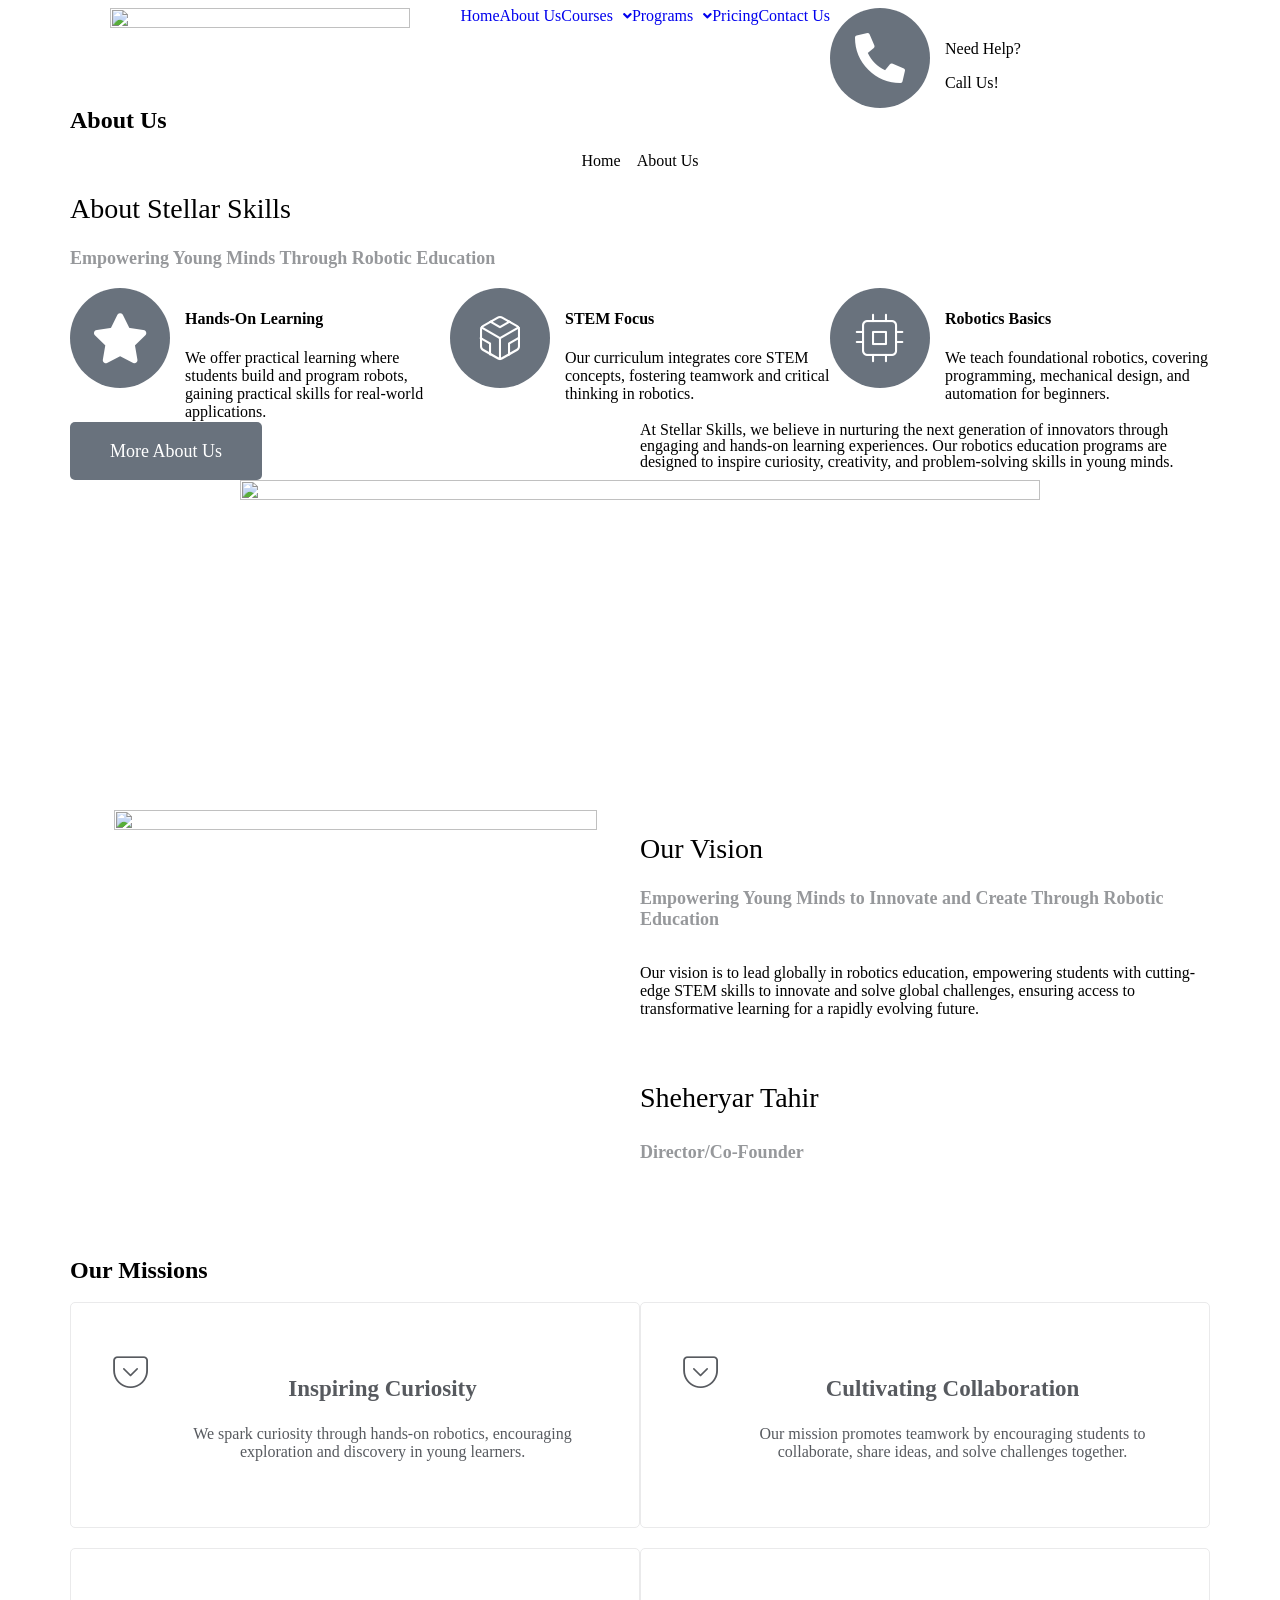
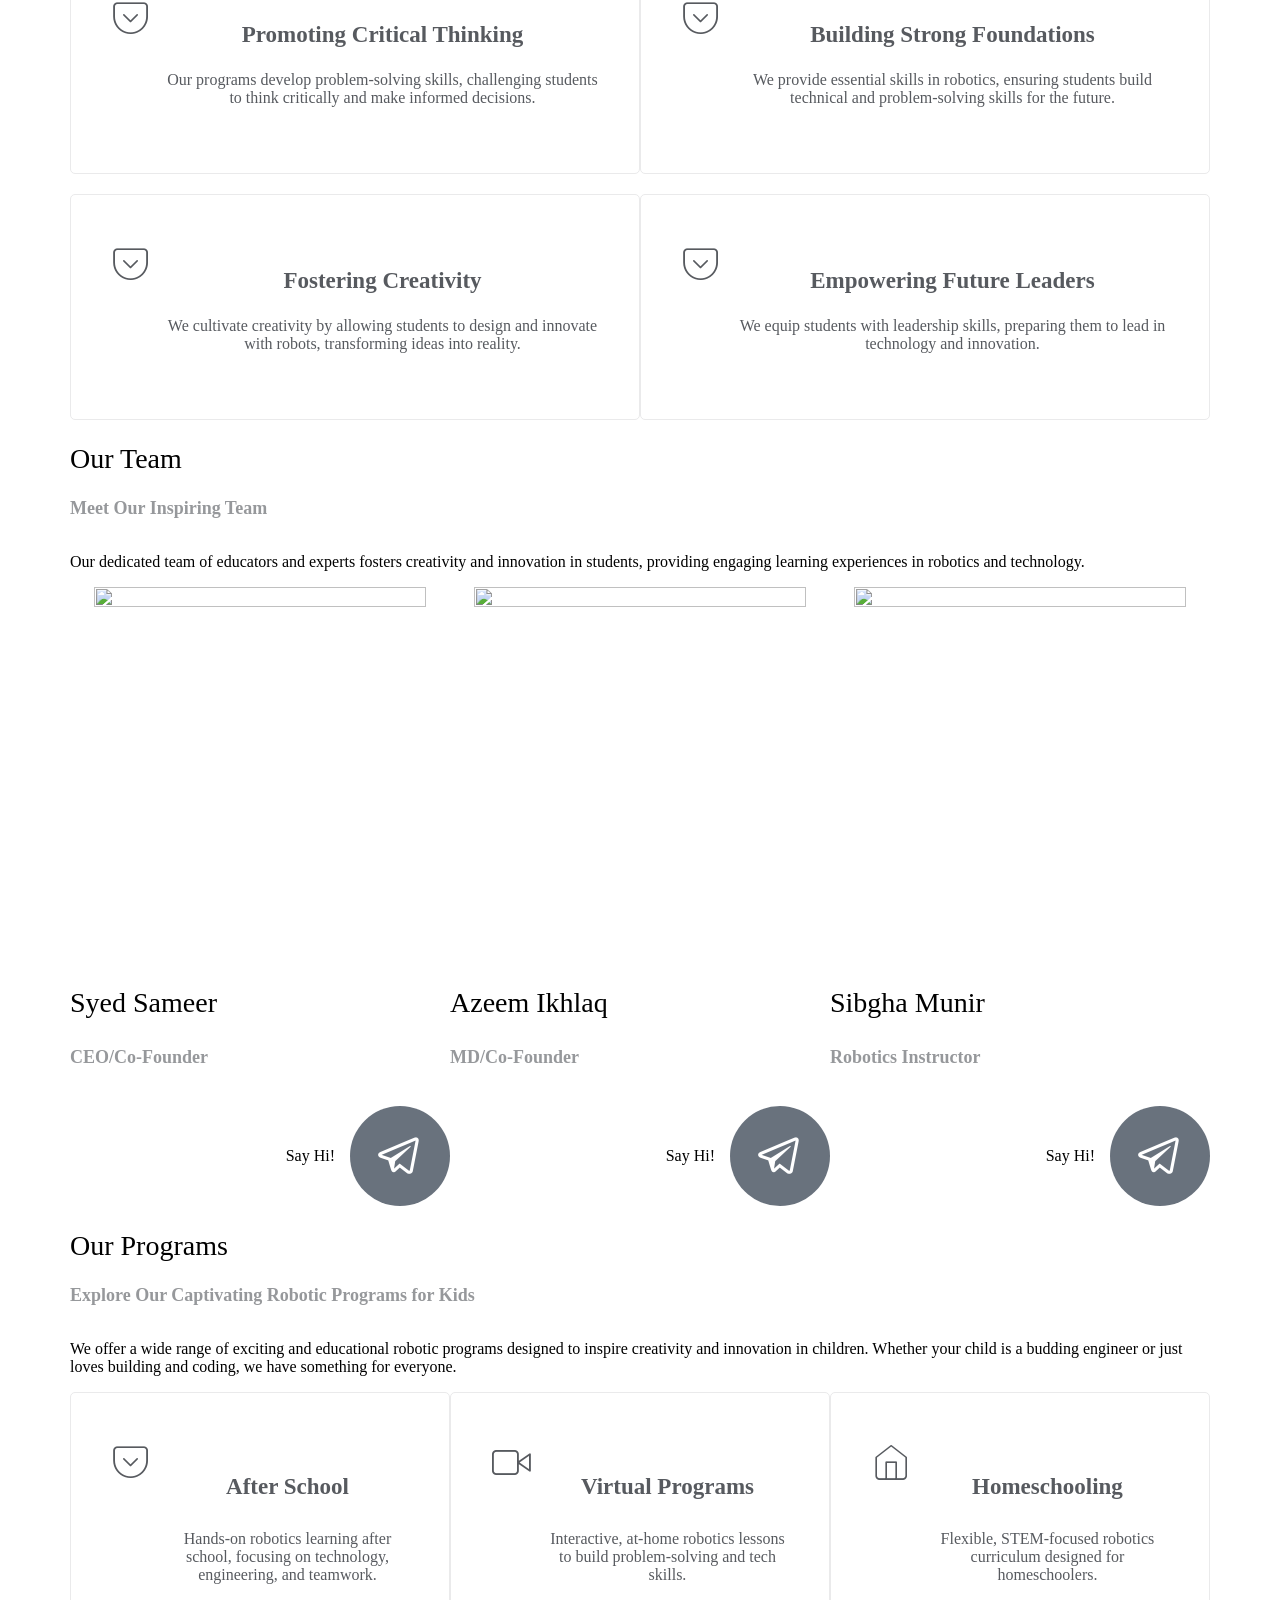
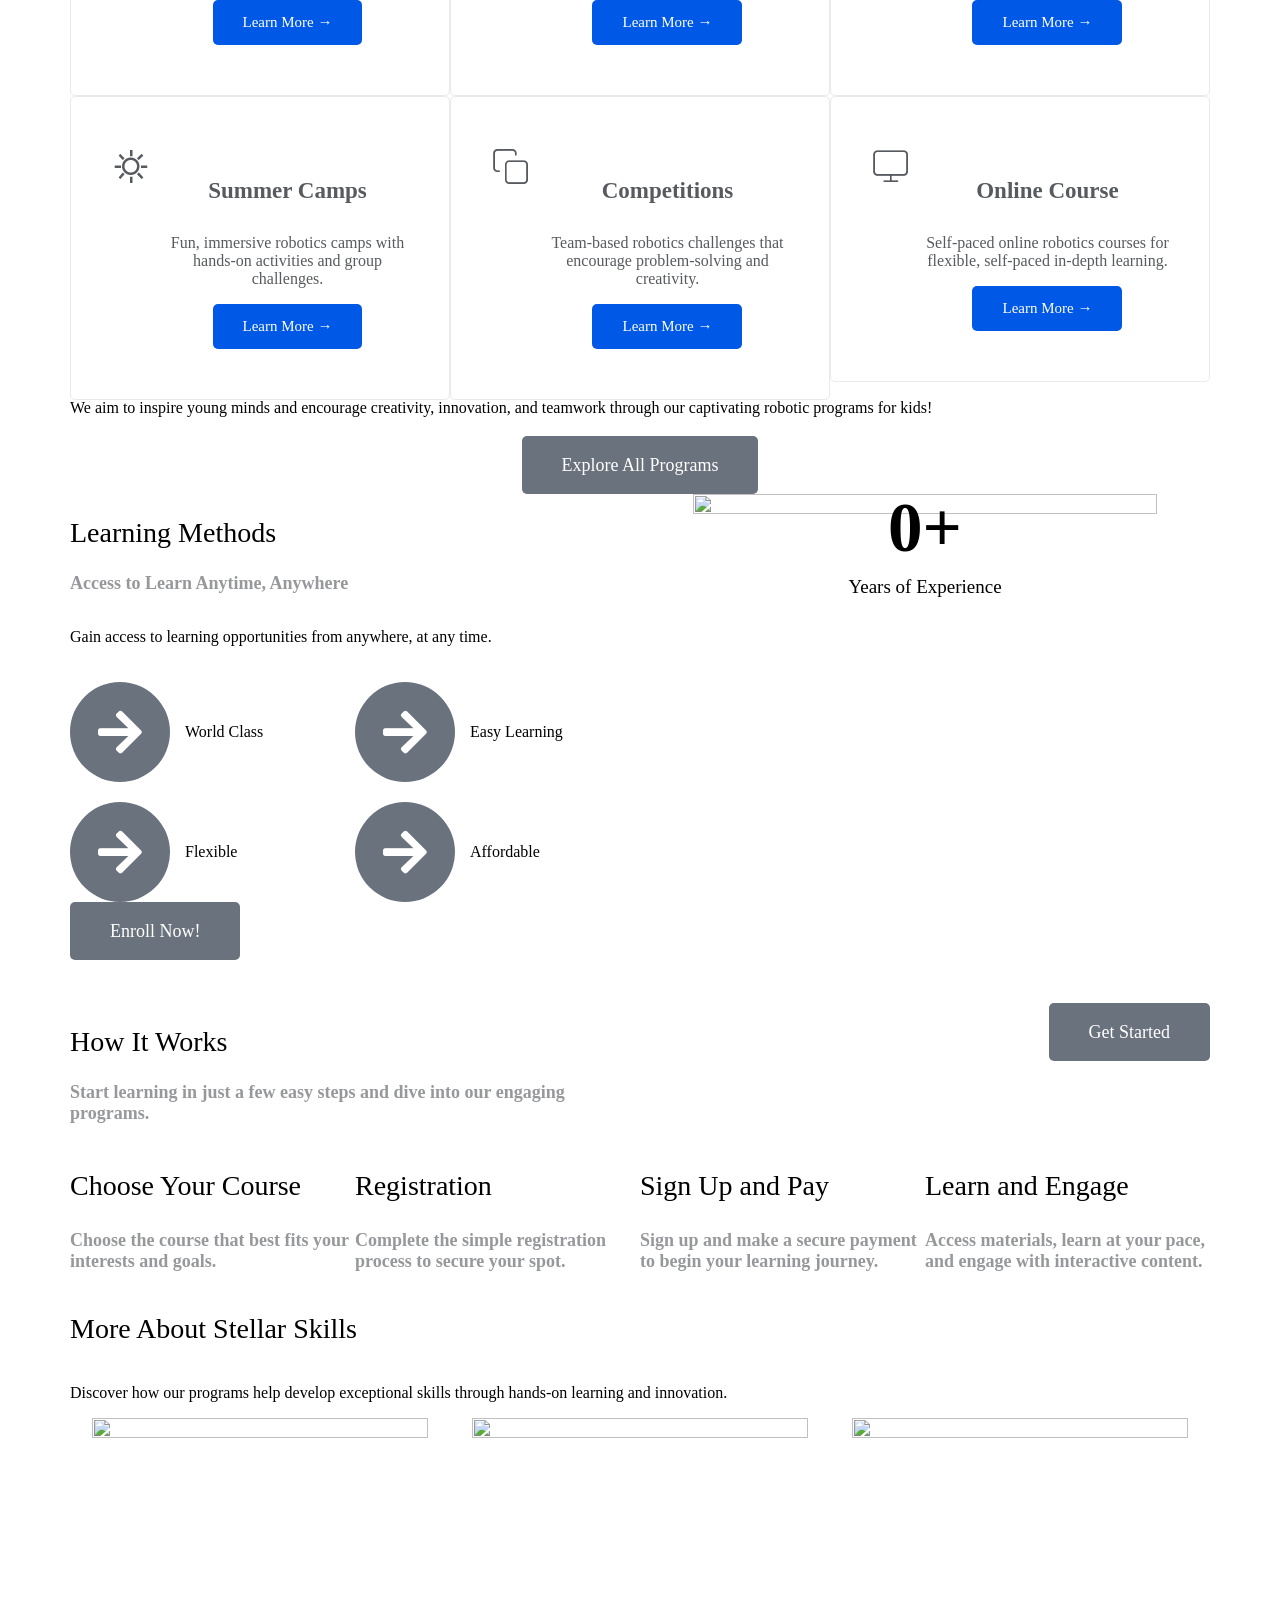
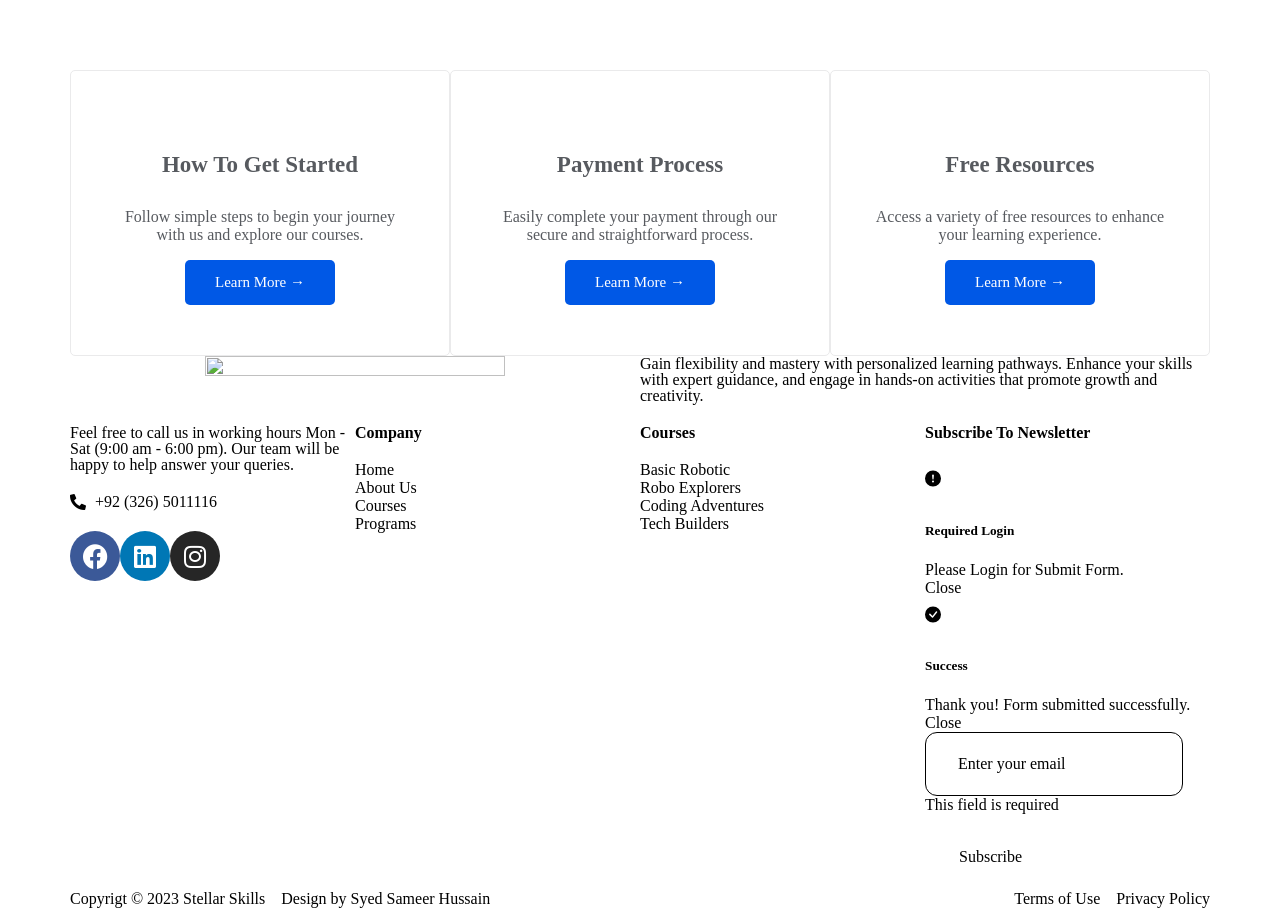
==== about-us/index.html @ 0b5995a8 "Add files via upload" ====
<!DOCTYPE html>
<html lang="en-US">

<!-- Mirrored from robokido.tokotema.com/about-us/ by HTTrack Website Copier/3.x [XR&CO'2014], Fri, 02 Aug 2024 12:52:12 GMT -->
<!-- Added by HTTrack -->
<meta http-equiv="content-type" content="text/html;charset=UTF-8" /><!-- /Added by HTTrack -->

<head>
	<meta charset="UTF-8" />
	<meta name="viewport" content="width=device-width, initial-scale=1" />
	<link rel="profile" href="http://gmpg.org/xfn/11" />
	<link rel="pingback" href="../xmlrpc.php" />
	<title>About Us &#8211; Stellar Skills</title>
	<meta name='robots' content='max-image-preview:large' />
	<link rel="alternate" type="application/rss+xml" title="Stellar Skills &raquo; Feed" href="../feed/index.html" />
	<link rel="alternate" type="application/rss+xml" title="Stellar Skills &raquo; Comments Feed"
		href="../comments/feed/index.html" />
	<script>
		window._wpemojiSettings = { "baseUrl": "https:\/\/s.w.org\/images\/core\/emoji\/15.0.3\/72x72\/", "ext": ".png", "svgUrl": "https:\/\/s.w.org\/images\/core\/emoji\/15.0.3\/svg\/", "svgExt": ".svg", "source": { "concatemoji": "https:\/\/robokido.tokotema.com\/wp-includes\/js\/wp-emoji-release.min.js?ver=6.6.1" } };
		/*! This file is auto-generated */
		!function (i, n) { var o, s, e; function c(e) { try { var t = { supportTests: e, timestamp: (new Date).valueOf() }; sessionStorage.setItem(o, JSON.stringify(t)) } catch (e) { } } function p(e, t, n) { e.clearRect(0, 0, e.canvas.width, e.canvas.height), e.fillText(t, 0, 0); var t = new Uint32Array(e.getImageData(0, 0, e.canvas.width, e.canvas.height).data), r = (e.clearRect(0, 0, e.canvas.width, e.canvas.height), e.fillText(n, 0, 0), new Uint32Array(e.getImageData(0, 0, e.canvas.width, e.canvas.height).data)); return t.every(function (e, t) { return e === r[t] }) } function u(e, t, n) { switch (t) { case "flag": return n(e, "\ud83c\udff3\ufe0f\u200d\u26a7\ufe0f", "\ud83c\udff3\ufe0f\u200b\u26a7\ufe0f") ? !1 : !n(e, "\ud83c\uddfa\ud83c\uddf3", "\ud83c\uddfa\u200b\ud83c\uddf3") && !n(e, "\ud83c\udff4\udb40\udc67\udb40\udc62\udb40\udc65\udb40\udc6e\udb40\udc67\udb40\udc7f", "\ud83c\udff4\u200b\udb40\udc67\u200b\udb40\udc62\u200b\udb40\udc65\u200b\udb40\udc6e\u200b\udb40\udc67\u200b\udb40\udc7f"); case "emoji": return !n(e, "\ud83d\udc26\u200d\u2b1b", "\ud83d\udc26\u200b\u2b1b") }return !1 } function f(e, t, n) { var r = "undefined" != typeof WorkerGlobalScope && self instanceof WorkerGlobalScope ? new OffscreenCanvas(300, 150) : i.createElement("canvas"), a = r.getContext("2d", { willReadFrequently: !0 }), o = (a.textBaseline = "top", a.font = "600 32px Arial", {}); return e.forEach(function (e) { o[e] = t(a, e, n) }), o } function t(e) { var t = i.createElement("script"); t.src = e, t.defer = !0, i.head.appendChild(t) } "undefined" != typeof Promise && (o = "wpEmojiSettingsSupports", s = ["flag", "emoji"], n.supports = { everything: !0, everythingExceptFlag: !0 }, e = new Promise(function (e) { i.addEventListener("DOMContentLoaded", e, { once: !0 }) }), new Promise(function (t) { var n = function () { try { var e = JSON.parse(sessionStorage.getItem(o)); if ("object" == typeof e && "number" == typeof e.timestamp && (new Date).valueOf() < e.timestamp + 604800 && "object" == typeof e.supportTests) return e.supportTests } catch (e) { } return null }(); if (!n) { if ("undefined" != typeof Worker && "undefined" != typeof OffscreenCanvas && "undefined" != typeof URL && URL.createObjectURL && "undefined" != typeof Blob) try { var e = "postMessage(" + f.toString() + "(" + [JSON.stringify(s), u.toString(), p.toString()].join(",") + "));", r = new Blob([e], { type: "text/javascript" }), a = new Worker(URL.createObjectURL(r), { name: "wpTestEmojiSupports" }); return void (a.onmessage = function (e) { c(n = e.data), a.terminate(), t(n) }) } catch (e) { } c(n = f(s, u, p)) } t(n) }).then(function (e) { for (var t in e) n.supports[t] = e[t], n.supports.everything = n.supports.everything && n.supports[t], "flag" !== t && (n.supports.everythingExceptFlag = n.supports.everythingExceptFlag && n.supports[t]); n.supports.everythingExceptFlag = n.supports.everythingExceptFlag && !n.supports.flag, n.DOMReady = !1, n.readyCallback = function () { n.DOMReady = !0 } }).then(function () { return e }).then(function () { var e; n.supports.everything || (n.readyCallback(), (e = n.source || {}).concatemoji ? t(e.concatemoji) : e.wpemoji && e.twemoji && (t(e.twemoji), t(e.wpemoji))) })) }((window, document), window._wpemojiSettings);
	</script>
	<link rel='stylesheet' id='hfe-widgets-style-css'
		href='../wp-content/plugins/header-footer-elementor/inc/widgets-css/frontendf122.css?ver=1.6.37' media='all' />
	<link rel='stylesheet' id='jkit-elements-main-css'
		href='../wp-content/plugins/jeg-elementor-kit/assets/css/elements/maind047.css?ver=2.6.7' media='all' />
	<style id='wp-emoji-styles-inline-css'>
		img.wp-smiley,
		img.emoji {
			display: inline !important;
			border: none !important;
			box-shadow: none !important;
			height: 1em !important;
			width: 1em !important;
			margin: 0 0.07em !important;
			vertical-align: -0.1em !important;
			background: none !important;
			padding: 0 !important;
		}
	</style>
	<style id='classic-theme-styles-inline-css'>
		/*! This file is auto-generated */
		.wp-block-button__link {
			color: #fff;
			background-color: #32373c;
			border-radius: 9999px;
			box-shadow: none;
			text-decoration: none;
			padding: calc(.667em + 2px) calc(1.333em + 2px);
			font-size: 1.125em
		}

		.wp-block-file__button {
			background: #32373c;
			color: #fff;
			text-decoration: none
		}
	</style>
	<style id='global-styles-inline-css'>
		:root {
			--wp--preset--aspect-ratio--square: 1;
			--wp--preset--aspect-ratio--4-3: 4/3;
			--wp--preset--aspect-ratio--3-4: 3/4;
			--wp--preset--aspect-ratio--3-2: 3/2;
			--wp--preset--aspect-ratio--2-3: 2/3;
			--wp--preset--aspect-ratio--16-9: 16/9;
			--wp--preset--aspect-ratio--9-16: 9/16;
			--wp--preset--color--black: #000000;
			--wp--preset--color--cyan-bluish-gray: #abb8c3;
			--wp--preset--color--white: #ffffff;
			--wp--preset--color--pale-pink: #f78da7;
			--wp--preset--color--vivid-red: #cf2e2e;
			--wp--preset--color--luminous-vivid-orange: #ff6900;
			--wp--preset--color--luminous-vivid-amber: #fcb900;
			--wp--preset--color--light-green-cyan: #7bdcb5;
			--wp--preset--color--vivid-green-cyan: #00d084;
			--wp--preset--color--pale-cyan-blue: #8ed1fc;
			--wp--preset--color--vivid-cyan-blue: #0693e3;
			--wp--preset--color--vivid-purple: #9b51e0;
			--wp--preset--gradient--vivid-cyan-blue-to-vivid-purple: linear-gradient(135deg, rgba(6, 147, 227, 1) 0%, rgb(155, 81, 224) 100%);
			--wp--preset--gradient--light-green-cyan-to-vivid-green-cyan: linear-gradient(135deg, rgb(122, 220, 180) 0%, rgb(0, 208, 130) 100%);
			--wp--preset--gradient--luminous-vivid-amber-to-luminous-vivid-orange: linear-gradient(135deg, rgba(252, 185, 0, 1) 0%, rgba(255, 105, 0, 1) 100%);
			--wp--preset--gradient--luminous-vivid-orange-to-vivid-red: linear-gradient(135deg, rgba(255, 105, 0, 1) 0%, rgb(207, 46, 46) 100%);
			--wp--preset--gradient--very-light-gray-to-cyan-bluish-gray: linear-gradient(135deg, rgb(238, 238, 238) 0%, rgb(169, 184, 195) 100%);
			--wp--preset--gradient--cool-to-warm-spectrum: linear-gradient(135deg, rgb(74, 234, 220) 0%, rgb(151, 120, 209) 20%, rgb(207, 42, 186) 40%, rgb(238, 44, 130) 60%, rgb(251, 105, 98) 80%, rgb(254, 248, 76) 100%);
			--wp--preset--gradient--blush-light-purple: linear-gradient(135deg, rgb(255, 206, 236) 0%, rgb(152, 150, 240) 100%);
			--wp--preset--gradient--blush-bordeaux: linear-gradient(135deg, rgb(254, 205, 165) 0%, rgb(254, 45, 45) 50%, rgb(107, 0, 62) 100%);
			--wp--preset--gradient--luminous-dusk: linear-gradient(135deg, rgb(255, 203, 112) 0%, rgb(199, 81, 192) 50%, rgb(65, 88, 208) 100%);
			--wp--preset--gradient--pale-ocean: linear-gradient(135deg, rgb(255, 245, 203) 0%, rgb(182, 227, 212) 50%, rgb(51, 167, 181) 100%);
			--wp--preset--gradient--electric-grass: linear-gradient(135deg, rgb(202, 248, 128) 0%, rgb(113, 206, 126) 100%);
			--wp--preset--gradient--midnight: linear-gradient(135deg, rgb(2, 3, 129) 0%, rgb(40, 116, 252) 100%);
			--wp--preset--font-size--small: 13px;
			--wp--preset--font-size--medium: 20px;
			--wp--preset--font-size--large: 36px;
			--wp--preset--font-size--x-large: 42px;
			--wp--preset--spacing--20: 0.44rem;
			--wp--preset--spacing--30: 0.67rem;
			--wp--preset--spacing--40: 1rem;
			--wp--preset--spacing--50: 1.5rem;
			--wp--preset--spacing--60: 2.25rem;
			--wp--preset--spacing--70: 3.38rem;
			--wp--preset--spacing--80: 5.06rem;
			--wp--preset--shadow--natural: 6px 6px 9px rgba(0, 0, 0, 0.2);
			--wp--preset--shadow--deep: 12px 12px 50px rgba(0, 0, 0, 0.4);
			--wp--preset--shadow--sharp: 6px 6px 0px rgba(0, 0, 0, 0.2);
			--wp--preset--shadow--outlined: 6px 6px 0px -3px rgba(255, 255, 255, 1), 6px 6px rgba(0, 0, 0, 1);
			--wp--preset--shadow--crisp: 6px 6px 0px rgba(0, 0, 0, 1);
		}

		:where(.is-layout-flex) {
			gap: 0.5em;
		}

		:where(.is-layout-grid) {
			gap: 0.5em;
		}

		body .is-layout-flex {
			display: flex;
		}

		.is-layout-flex {
			flex-wrap: wrap;
			align-items: center;
		}

		.is-layout-flex> :is(*, div) {
			margin: 0;
		}

		body .is-layout-grid {
			display: grid;
		}

		.is-layout-grid> :is(*, div) {
			margin: 0;
		}

		:where(.wp-block-columns.is-layout-flex) {
			gap: 2em;
		}

		:where(.wp-block-columns.is-layout-grid) {
			gap: 2em;
		}

		:where(.wp-block-post-template.is-layout-flex) {
			gap: 1.25em;
		}

		:where(.wp-block-post-template.is-layout-grid) {
			gap: 1.25em;
		}

		.has-black-color {
			color: var(--wp--preset--color--black) !important;
		}

		.has-cyan-bluish-gray-color {
			color: var(--wp--preset--color--cyan-bluish-gray) !important;
		}

		.has-white-color {
			color: var(--wp--preset--color--white) !important;
		}

		.has-pale-pink-color {
			color: var(--wp--preset--color--pale-pink) !important;
		}

		.has-vivid-red-color {
			color: var(--wp--preset--color--vivid-red) !important;
		}

		.has-luminous-vivid-orange-color {
			color: var(--wp--preset--color--luminous-vivid-orange) !important;
		}

		.has-luminous-vivid-amber-color {
			color: var(--wp--preset--color--luminous-vivid-amber) !important;
		}

		.has-light-green-cyan-color {
			color: var(--wp--preset--color--light-green-cyan) !important;
		}

		.has-vivid-green-cyan-color {
			color: var(--wp--preset--color--vivid-green-cyan) !important;
		}

		.has-pale-cyan-blue-color {
			color: var(--wp--preset--color--pale-cyan-blue) !important;
		}

		.has-vivid-cyan-blue-color {
			color: var(--wp--preset--color--vivid-cyan-blue) !important;
		}

		.has-vivid-purple-color {
			color: var(--wp--preset--color--vivid-purple) !important;
		}

		.has-black-background-color {
			background-color: var(--wp--preset--color--black) !important;
		}

		.has-cyan-bluish-gray-background-color {
			background-color: var(--wp--preset--color--cyan-bluish-gray) !important;
		}

		.has-white-background-color {
			background-color: var(--wp--preset--color--white) !important;
		}

		.has-pale-pink-background-color {
			background-color: var(--wp--preset--color--pale-pink) !important;
		}

		.has-vivid-red-background-color {
			background-color: var(--wp--preset--color--vivid-red) !important;
		}

		.has-luminous-vivid-orange-background-color {
			background-color: var(--wp--preset--color--luminous-vivid-orange) !important;
		}

		.has-luminous-vivid-amber-background-color {
			background-color: var(--wp--preset--color--luminous-vivid-amber) !important;
		}

		.has-light-green-cyan-background-color {
			background-color: var(--wp--preset--color--light-green-cyan) !important;
		}

		.has-vivid-green-cyan-background-color {
			background-color: var(--wp--preset--color--vivid-green-cyan) !important;
		}

		.has-pale-cyan-blue-background-color {
			background-color: var(--wp--preset--color--pale-cyan-blue) !important;
		}

		.has-vivid-cyan-blue-background-color {
			background-color: var(--wp--preset--color--vivid-cyan-blue) !important;
		}

		.has-vivid-purple-background-color {
			background-color: var(--wp--preset--color--vivid-purple) !important;
		}

		.has-black-border-color {
			border-color: var(--wp--preset--color--black) !important;
		}

		.has-cyan-bluish-gray-border-color {
			border-color: var(--wp--preset--color--cyan-bluish-gray) !important;
		}

		.has-white-border-color {
			border-color: var(--wp--preset--color--white) !important;
		}

		.has-pale-pink-border-color {
			border-color: var(--wp--preset--color--pale-pink) !important;
		}

		.has-vivid-red-border-color {
			border-color: var(--wp--preset--color--vivid-red) !important;
		}

		.has-luminous-vivid-orange-border-color {
			border-color: var(--wp--preset--color--luminous-vivid-orange) !important;
		}

		.has-luminous-vivid-amber-border-color {
			border-color: var(--wp--preset--color--luminous-vivid-amber) !important;
		}

		.has-light-green-cyan-border-color {
			border-color: var(--wp--preset--color--light-green-cyan) !important;
		}

		.has-vivid-green-cyan-border-color {
			border-color: var(--wp--preset--color--vivid-green-cyan) !important;
		}

		.has-pale-cyan-blue-border-color {
			border-color: var(--wp--preset--color--pale-cyan-blue) !important;
		}

		.has-vivid-cyan-blue-border-color {
			border-color: var(--wp--preset--color--vivid-cyan-blue) !important;
		}

		.has-vivid-purple-border-color {
			border-color: var(--wp--preset--color--vivid-purple) !important;
		}

		.has-vivid-cyan-blue-to-vivid-purple-gradient-background {
			background: var(--wp--preset--gradient--vivid-cyan-blue-to-vivid-purple) !important;
		}

		.has-light-green-cyan-to-vivid-green-cyan-gradient-background {
			background: var(--wp--preset--gradient--light-green-cyan-to-vivid-green-cyan) !important;
		}

		.has-luminous-vivid-amber-to-luminous-vivid-orange-gradient-background {
			background: var(--wp--preset--gradient--luminous-vivid-amber-to-luminous-vivid-orange) !important;
		}

		.has-luminous-vivid-orange-to-vivid-red-gradient-background {
			background: var(--wp--preset--gradient--luminous-vivid-orange-to-vivid-red) !important;
		}

		.has-very-light-gray-to-cyan-bluish-gray-gradient-background {
			background: var(--wp--preset--gradient--very-light-gray-to-cyan-bluish-gray) !important;
		}

		.has-cool-to-warm-spectrum-gradient-background {
			background: var(--wp--preset--gradient--cool-to-warm-spectrum) !important;
		}

		.has-blush-light-purple-gradient-background {
			background: var(--wp--preset--gradient--blush-light-purple) !important;
		}

		.has-blush-bordeaux-gradient-background {
			background: var(--wp--preset--gradient--blush-bordeaux) !important;
		}

		.has-luminous-dusk-gradient-background {
			background: var(--wp--preset--gradient--luminous-dusk) !important;
		}

		.has-pale-ocean-gradient-background {
			background: var(--wp--preset--gradient--pale-ocean) !important;
		}

		.has-electric-grass-gradient-background {
			background: var(--wp--preset--gradient--electric-grass) !important;
		}

		.has-midnight-gradient-background {
			background: var(--wp--preset--gradient--midnight) !important;
		}

		.has-small-font-size {
			font-size: var(--wp--preset--font-size--small) !important;
		}

		.has-medium-font-size {
			font-size: var(--wp--preset--font-size--medium) !important;
		}

		.has-large-font-size {
			font-size: var(--wp--preset--font-size--large) !important;
		}

		.has-x-large-font-size {
			font-size: var(--wp--preset--font-size--x-large) !important;
		}

		:where(.wp-block-post-template.is-layout-flex) {
			gap: 1.25em;
		}

		:where(.wp-block-post-template.is-layout-grid) {
			gap: 1.25em;
		}

		:where(.wp-block-columns.is-layout-flex) {
			gap: 2em;
		}

		:where(.wp-block-columns.is-layout-grid) {
			gap: 2em;
		}

		:root :where(.wp-block-pullquote) {
			font-size: 1.5em;
			line-height: 1.6;
		}
	</style>
	<link rel='stylesheet' id='template-kit-export-css'
		href='../wp-content/plugins/template-kit-export/assets/public/template-kit-export-public982a.css?ver=1.0.23'
		media='all' />
	<link rel='stylesheet' id='hfe-style-css'
		href='../wp-content/plugins/header-footer-elementor/assets/css/header-footer-elementorf122.css?ver=1.6.37'
		media='all' />
	<link rel='stylesheet' id='elementor-icons-css'
		href='../wp-content/plugins/elementor/assets/lib/eicons/css/elementor-icons.mine94d.css?ver=5.30.0'
		media='all' />
	<link rel='stylesheet' id='elementor-frontend-css'
		href='../wp-content/plugins/elementor/assets/css/frontend-lite.min28fc.css?ver=3.23.3' media='all' />
	<link rel='stylesheet' id='swiper-css'
		href='../wp-content/plugins/elementor/assets/lib/swiper/v8/css/swiper.min94a4.css?ver=8.4.5' media='all' />
	<link rel='stylesheet' id='elementor-post-9-css'
		href='../wp-content/uploads/elementor/css/post-96715.css?ver=1694781122' media='all' />
	<link rel='stylesheet' id='elementor-post-176-css'
		href='../wp-content/uploads/elementor/css/post-1767a02.css?ver=1694835953' media='all' />
	<link rel='stylesheet' id='elementor-post-73-css'
		href='../wp-content/uploads/elementor/css/post-73da46.css?ver=1694781124' media='all' />
	<link rel='stylesheet' id='elementor-post-78-css'
		href='../wp-content/uploads/elementor/css/post-78253a.css?ver=1694781125' media='all' />
	<link rel='stylesheet' id='rtform-text-style-css'
		href='../wp-content/plugins/romethemeform/widgets/assets/css/rtform_text5a2c.css?ver=1.1.7' media='all' />
	<link rel='stylesheet' id='rform-style-css'
		href='../wp-content/plugins/romethemeform/widgets/assets/css/rform5a2c.css?ver=1.1.7' media='all' />
	<link rel='stylesheet' id='spinner-style-css'
		href='../wp-content/plugins/romethemeform/widgets/assets/css/spinner-loading5a2c.css?ver=1.1.7' media='all' />
	<link rel='stylesheet' id='rform-btn-style-css'
		href='../wp-content/plugins/romethemeform/widgets/assets/css/rform-button5a2c.css?ver=1.1.7' media='all' />
	<link rel='stylesheet' id='rform-select-style-css'
		href='../wp-content/plugins/romethemeform/widgets/assets/css/rform-select5a2c.css?ver=1.1.7' media='all' />
	<link rel='stylesheet' id='rform-radiobutton-style-css'
		href='../wp-content/plugins/romethemeform/widgets/assets/css/rform-radiobutton5a2c.css?ver=1.1.7' media='all' />
	<link rel='stylesheet' id='rform-checkbox-style-css'
		href='../wp-content/plugins/romethemeform/widgets/assets/css/rform-checkbox5a2c.css?ver=1.1.7' media='all' />
	<link rel='stylesheet' id='intlTelInput-css'
		href='../wp-content/plugins/romethemeform/widgets/assets/css/intlTelInput5a2c.css?ver=1.1.7' media='all' />
	<link rel='stylesheet' id='hello-elementor-css'
		href='../wp-content/themes/hello-elementor/style.minb12b.css?ver=3.1.1' media='all' />
	<link rel='stylesheet' id='hello-elementor-theme-style-css'
		href='../wp-content/themes/hello-elementor/theme.minb12b.css?ver=3.1.1' media='all' />
	<link rel='stylesheet' id='hello-elementor-header-footer-css'
		href='../wp-content/themes/hello-elementor/header-footer.minb12b.css?ver=3.1.1' media='all' />
	<link rel='stylesheet' id='google-fonts-1-css'
		href='https://fonts.googleapis.com/css?family=Rubik%3A100%2C100italic%2C200%2C200italic%2C300%2C300italic%2C400%2C400italic%2C500%2C500italic%2C600%2C600italic%2C700%2C700italic%2C800%2C800italic%2C900%2C900italic&amp;display=swap&amp;ver=6.6.1'
		media='all' />
	<link rel='stylesheet' id='elementor-icons-shared-0-css'
		href='../wp-content/plugins/elementor/assets/lib/font-awesome/css/fontawesome.min52d5.css?ver=5.15.3'
		media='all' />
	<link rel='stylesheet' id='elementor-icons-fa-solid-css'
		href='../wp-content/plugins/elementor/assets/lib/font-awesome/css/solid.min52d5.css?ver=5.15.3' media='all' />
	<link rel='stylesheet' id='elementor-icons-jkiticon-css'
		href='../wp-content/plugins/jeg-elementor-kit/assets/fonts/jkiticon/jkiticond047.css?ver=2.6.7' media='all' />
	<link rel='stylesheet' id='elementor-icons-fa-regular-css'
		href='../wp-content/plugins/elementor/assets/lib/font-awesome/css/regular.min52d5.css?ver=5.15.3' media='all' />
	<link rel='stylesheet' id='elementor-icons-fa-brands-css'
		href='../wp-content/plugins/elementor/assets/lib/font-awesome/css/brands.min52d5.css?ver=5.15.3' media='all' />
	<link rel="preconnect" href="https://fonts.gstatic.com/" crossorigin>
	<script src="../wp-includes/js/jquery/jquery.minf43b.js?ver=3.7.1" id="jquery-core-js"></script>
	<script src="../wp-includes/js/jquery/jquery-migrate.min5589.js?ver=3.4.1" id="jquery-migrate-js"></script>
	<script src="../wp-content/plugins/romethemeform/widgets/assets/js/rtform_text5a2c.js?ver=1.1.7"
		id="rtform-text-js-js"></script>
	<script src="../wp-content/plugins/romethemeform/widgets/assets/js/rform_select5a2c.js?ver=1.1.7"
		id="rform-select-js-js"></script>
	<script src="../wp-content/plugins/romethemeform/widgets/assets/js/rform_tel_input5a2c.js?ver=1.1.7"
		id="rform-phone-js-js"></script>
	<script id="rform-script-js-extra">
		var romethemeform_ajax_url = { "ajax_url": "https:\/\/robokido.tokotema.com\/wp-admin\/admin-ajax.php", "nonce": "f666dfe5ac" };
	</script>
	<script src="../wp-content/plugins/romethemeform/widgets/assets/js/rform5a2c.js?ver=1.1.7"
		id="rform-script-js"></script>
	<script id="intl-tel-input-js-extra">
		var intl_tel_input_script = { "url": "https:\/\/robokido.tokotema.com\/wp-content\/plugins\/romethemeform\/widgets\/assets\/js\/intl_tel_input_utils.js" };
	</script>
	<script src="../wp-content/plugins/romethemeform/widgets/assets/js/intl_tel_input.min5a2c.js?ver=1.1.7"
		id="intl-tel-input-js"></script>
	<script src="../wp-content/plugins/template-kit-export/assets/public/template-kit-export-public982a.js?ver=1.0.23"
		id="template-kit-export-js"></script>
	<link rel="https://api.w.org/" href="../wp-json/index.html" />
	<link rel="alternate" title="JSON" type="application/json" href="../wp-json/wp/v2/pages/176.json" />
	<link rel="EditURI" type="application/rsd+xml" title="RSD" href="../xmlrpc0db0.php?rsd" />
	<meta name="generator" content="WordPress 6.6.1" />
	<link rel="canonical" href="index.html" />
	<link rel='shortlink' href='../index3440.html?p=176' />
	<link rel="alternate" title="oEmbed (JSON)" type="application/json+oembed"
		href="../wp-json/oembed/1.0/embed0303.json?url=https%3A%2F%2Frobokido.tokotema.com%2Fabout-us%2F" />
	<link rel="alternate" title="oEmbed (XML)" type="text/xml+oembed"
		href="../wp-json/oembed/1.0/embed636e?url=https%3A%2F%2Frobokido.tokotema.com%2Fabout-us%2F&amp;format=xml" />
	<meta name="generator"
		content="Elementor 3.23.3; features: e_optimized_css_loading, additional_custom_breakpoints, e_lazyload; settings: css_print_method-external, google_font-enabled, font_display-swap">
	<style>
		.e-con.e-parent:nth-of-type(n+4):not(.e-lazyloaded):not(.e-no-lazyload),
		.e-con.e-parent:nth-of-type(n+4):not(.e-lazyloaded):not(.e-no-lazyload) * {
			background-image: none !important;
		}

		@media screen and (max-height: 1024px) {

			.e-con.e-parent:nth-of-type(n+3):not(.e-lazyloaded):not(.e-no-lazyload),
			.e-con.e-parent:nth-of-type(n+3):not(.e-lazyloaded):not(.e-no-lazyload) * {
				background-image: none !important;
			}
		}

		@media screen and (max-height: 640px) {

			.e-con.e-parent:nth-of-type(n+2):not(.e-lazyloaded):not(.e-no-lazyload),
			.e-con.e-parent:nth-of-type(n+2):not(.e-lazyloaded):not(.e-no-lazyload) * {
				background-image: none !important;
			}
		}
	</style>
</head>

<body
	class="page-template page-template-elementor_header_footer page page-id-176 ehf-header ehf-footer ehf-template-hello-elementor ehf-stylesheet-hello-elementor jkit-color-scheme elementor-default elementor-template-full-width elementor-kit-9 elementor-page elementor-page-176">
	<div id="page" class="hfeed site">

		<header id="masthead" itemscope="itemscope" itemtype="https://schema.org/WPHeader">
			<p class="main-title bhf-hidden" itemprop="headline"><a href="../index.html" title="Stellar Skills"
					rel="home">Stellar Skills</a></p>
			<div data-elementor-type="wp-post" data-elementor-id="73" class="elementor elementor-73">
				<section
					class="elementor-section elementor-top-section elementor-element elementor-element-d7a991f elementor-section-content-middle elementor-section-boxed elementor-section-height-default elementor-section-height-default"
					data-id="d7a991f" data-element_type="section"
					data-settings="{&quot;background_background&quot;:&quot;classic&quot;}">
					<div class="elementor-container elementor-column-gap-no">
						<div class="elementor-column elementor-col-33 elementor-top-column elementor-element elementor-element-40816c2"
							data-id="40816c2" data-element_type="column">
							<div class="elementor-widget-wrap elementor-element-populated">
								<div class="elementor-element elementor-element-36682de elementor-widget elementor-widget-image"
									data-id="36682de" data-element_type="widget" data-widget_type="image.default">
									<div class="elementor-widget-container">
										<style>
											/*! elementor - v3.23.0 - 25-07-2024 */
											.elementor-widget-image {
												text-align: center
											}

											.elementor-widget-image a {
												display: inline-block
											}

											.elementor-widget-image a img[src$=".svg"] {
												width: 48px
											}

											.elementor-widget-image img {
												vertical-align: middle;
												display: inline-block
											}
										</style> <img width="300" height="69"
											src="../wp-content/uploads/2023/08/RoboKido-300x69.png"
											class="attachment-medium size-medium wp-image-291" alt="" decoding="async"
											srcset="../wp-content/uploads/2023/08/RoboKido-300x69.png 300w, ../wp-content/uploads/2023/08/RoboKido-300x69.png 500w"
											sizes="(max-width: 300px) 100vw, 300px" />
									</div>
								</div>
							</div>
						</div>
						<div class="elementor-column elementor-col-33 elementor-top-column elementor-element elementor-element-6863da2"
							data-id="6863da2" data-element_type="column">
							<div class="elementor-widget-wrap elementor-element-populated">
								<div class="elementor-element elementor-element-dae134d hfe-nav-menu__align-right hfe-submenu-icon-arrow hfe-submenu-animation-none hfe-link-redirect-child hfe-nav-menu__breakpoint-tablet elementor-widget elementor-widget-navigation-menu"
									data-id="dae134d" data-element_type="widget"
									data-settings="{&quot;padding_horizontal_menu_item&quot;:{&quot;unit&quot;:&quot;px&quot;,&quot;size&quot;:0,&quot;sizes&quot;:[]},&quot;padding_vertical_menu_item&quot;:{&quot;unit&quot;:&quot;px&quot;,&quot;size&quot;:0,&quot;sizes&quot;:[]},&quot;menu_space_between&quot;:{&quot;unit&quot;:&quot;px&quot;,&quot;size&quot;:24,&quot;sizes&quot;:[]},&quot;dropdown_border_radius&quot;:{&quot;unit&quot;:&quot;px&quot;,&quot;top&quot;:&quot;4&quot;,&quot;right&quot;:&quot;4&quot;,&quot;bottom&quot;:&quot;4&quot;,&quot;left&quot;:&quot;4&quot;,&quot;isLinked&quot;:true},&quot;padding_horizontal_dropdown_item&quot;:{&quot;unit&quot;:&quot;px&quot;,&quot;size&quot;:30,&quot;sizes&quot;:[]},&quot;padding_horizontal_dropdown_item_tablet&quot;:{&quot;unit&quot;:&quot;px&quot;,&quot;size&quot;:40,&quot;sizes&quot;:[]},&quot;padding_horizontal_dropdown_item_mobile&quot;:{&quot;unit&quot;:&quot;px&quot;,&quot;size&quot;:32,&quot;sizes&quot;:[]},&quot;distance_from_menu_tablet&quot;:{&quot;unit&quot;:&quot;px&quot;,&quot;size&quot;:16,&quot;sizes&quot;:[]},&quot;padding_horizontal_menu_item_tablet&quot;:{&quot;unit&quot;:&quot;px&quot;,&quot;size&quot;:&quot;&quot;,&quot;sizes&quot;:[]},&quot;padding_horizontal_menu_item_mobile&quot;:{&quot;unit&quot;:&quot;px&quot;,&quot;size&quot;:&quot;&quot;,&quot;sizes&quot;:[]},&quot;padding_vertical_menu_item_tablet&quot;:{&quot;unit&quot;:&quot;px&quot;,&quot;size&quot;:&quot;&quot;,&quot;sizes&quot;:[]},&quot;padding_vertical_menu_item_mobile&quot;:{&quot;unit&quot;:&quot;px&quot;,&quot;size&quot;:&quot;&quot;,&quot;sizes&quot;:[]},&quot;menu_space_between_tablet&quot;:{&quot;unit&quot;:&quot;px&quot;,&quot;size&quot;:&quot;&quot;,&quot;sizes&quot;:[]},&quot;menu_space_between_mobile&quot;:{&quot;unit&quot;:&quot;px&quot;,&quot;size&quot;:&quot;&quot;,&quot;sizes&quot;:[]},&quot;menu_row_space&quot;:{&quot;unit&quot;:&quot;px&quot;,&quot;size&quot;:&quot;&quot;,&quot;sizes&quot;:[]},&quot;menu_row_space_tablet&quot;:{&quot;unit&quot;:&quot;px&quot;,&quot;size&quot;:&quot;&quot;,&quot;sizes&quot;:[]},&quot;menu_row_space_mobile&quot;:{&quot;unit&quot;:&quot;px&quot;,&quot;size&quot;:&quot;&quot;,&quot;sizes&quot;:[]},&quot;dropdown_border_radius_tablet&quot;:{&quot;unit&quot;:&quot;px&quot;,&quot;top&quot;:&quot;&quot;,&quot;right&quot;:&quot;&quot;,&quot;bottom&quot;:&quot;&quot;,&quot;left&quot;:&quot;&quot;,&quot;isLinked&quot;:true},&quot;dropdown_border_radius_mobile&quot;:{&quot;unit&quot;:&quot;px&quot;,&quot;top&quot;:&quot;&quot;,&quot;right&quot;:&quot;&quot;,&quot;bottom&quot;:&quot;&quot;,&quot;left&quot;:&quot;&quot;,&quot;isLinked&quot;:true},&quot;width_dropdown_item&quot;:{&quot;unit&quot;:&quot;px&quot;,&quot;size&quot;:&quot;220&quot;,&quot;sizes&quot;:[]},&quot;width_dropdown_item_tablet&quot;:{&quot;unit&quot;:&quot;px&quot;,&quot;size&quot;:&quot;&quot;,&quot;sizes&quot;:[]},&quot;width_dropdown_item_mobile&quot;:{&quot;unit&quot;:&quot;px&quot;,&quot;size&quot;:&quot;&quot;,&quot;sizes&quot;:[]},&quot;padding_vertical_dropdown_item&quot;:{&quot;unit&quot;:&quot;px&quot;,&quot;size&quot;:15,&quot;sizes&quot;:[]},&quot;padding_vertical_dropdown_item_tablet&quot;:{&quot;unit&quot;:&quot;px&quot;,&quot;size&quot;:&quot;&quot;,&quot;sizes&quot;:[]},&quot;padding_vertical_dropdown_item_mobile&quot;:{&quot;unit&quot;:&quot;px&quot;,&quot;size&quot;:&quot;&quot;,&quot;sizes&quot;:[]},&quot;distance_from_menu&quot;:{&quot;unit&quot;:&quot;px&quot;,&quot;size&quot;:&quot;&quot;,&quot;sizes&quot;:[]},&quot;distance_from_menu_mobile&quot;:{&quot;unit&quot;:&quot;px&quot;,&quot;size&quot;:&quot;&quot;,&quot;sizes&quot;:[]},&quot;toggle_size&quot;:{&quot;unit&quot;:&quot;px&quot;,&quot;size&quot;:&quot;&quot;,&quot;sizes&quot;:[]},&quot;toggle_size_tablet&quot;:{&quot;unit&quot;:&quot;px&quot;,&quot;size&quot;:&quot;&quot;,&quot;sizes&quot;:[]},&quot;toggle_size_mobile&quot;:{&quot;unit&quot;:&quot;px&quot;,&quot;size&quot;:&quot;&quot;,&quot;sizes&quot;:[]},&quot;toggle_border_width&quot;:{&quot;unit&quot;:&quot;px&quot;,&quot;size&quot;:&quot;&quot;,&quot;sizes&quot;:[]},&quot;toggle_border_width_tablet&quot;:{&quot;unit&quot;:&quot;px&quot;,&quot;size&quot;:&quot;&quot;,&quot;sizes&quot;:[]},&quot;toggle_border_width_mobile&quot;:{&quot;unit&quot;:&quot;px&quot;,&quot;size&quot;:&quot;&quot;,&quot;sizes&quot;:[]},&quot;toggle_border_radius&quot;:{&quot;unit&quot;:&quot;px&quot;,&quot;size&quot;:&quot;&quot;,&quot;sizes&quot;:[]},&quot;toggle_border_radius_tablet&quot;:{&quot;unit&quot;:&quot;px&quot;,&quot;size&quot;:&quot;&quot;,&quot;sizes&quot;:[]},&quot;toggle_border_radius_mobile&quot;:{&quot;unit&quot;:&quot;px&quot;,&quot;size&quot;:&quot;&quot;,&quot;sizes&quot;:[]}}"
									data-widget_type="navigation-menu.default">
									<div class="elementor-widget-container">
										<div class="hfe-nav-menu hfe-layout-horizontal hfe-nav-menu-layout horizontal hfe-pointer__none"
											data-layout="horizontal">
											<div role="button" class="hfe-nav-menu__toggle elementor-clickable">
												<span class="screen-reader-text">Menu</span>
												<div class="hfe-nav-menu-icon">
													<i aria-hidden="true" class="jki jki-menu-9-light"></i>
												</div>
											</div>
											<nav class="hfe-nav-menu__layout-horizontal hfe-nav-menu__submenu-arrow"
												data-toggle-icon="&lt;i aria-hidden=&quot;true&quot; tabindex=&quot;0&quot; class=&quot;jki jki-menu-9-light&quot;&gt;&lt;/i&gt;"
												data-close-icon="&lt;i aria-hidden=&quot;true&quot; tabindex=&quot;0&quot; class=&quot;far fa-times-circle&quot;&gt;&lt;/i&gt;"
												data-full-width="yes">
												<ul id="menu-1-dae134d" class="hfe-nav-menu">
													<li id="menu-item-305"
														class="menu-item menu-item-type-post_type menu-item-object-page menu-item-home parent hfe-creative-menu">
														<a href="../index.html" class="hfe-menu-item">Home</a></li>
													<li id="menu-item-304"
														class="menu-item menu-item-type-post_type menu-item-object-page current-menu-item page_item page-item-176 current_page_item parent hfe-creative-menu">
														<a href="index.html" class="hfe-menu-item">About Us</a></li>
													<li id="menu-item-303"
														class="menu-item menu-item-type-post_type menu-item-object-page menu-item-has-children parent hfe-has-submenu hfe-creative-menu">
														<div class="hfe-has-submenu-container"><a
																href="../courses/index.html"
																class="hfe-menu-item">Courses<span
																	class='hfe-menu-toggle sub-arrow hfe-menu-child-0'><i
																		class='fa'></i></span></a></div>
														<ul class="sub-menu">
															<li id="menu-item-302"
																class="menu-item menu-item-type-post_type menu-item-object-page hfe-creative-menu">
																<a href="../course-details/index.html"
																	class="hfe-sub-menu-item">Course Details</a></li>
														</ul>
													</li>
													<li id="menu-item-301"
														class="menu-item menu-item-type-post_type menu-item-object-page menu-item-has-children parent hfe-has-submenu hfe-creative-menu">
														<div class="hfe-has-submenu-container"><a
																href="../programs/index.html"
																class="hfe-menu-item">Programs<span
																	class='hfe-menu-toggle sub-arrow hfe-menu-child-0'><i
																		class='fa'></i></span></a></div>
														<ul class="sub-menu">
															<li id="menu-item-300"
																class="menu-item menu-item-type-post_type menu-item-object-page hfe-creative-menu">
																<a href="../program-details/index.html"
																	class="hfe-sub-menu-item">Program Details</a></li>
														</ul>
													</li>
													<li id="menu-item-299"
														class="menu-item menu-item-type-post_type menu-item-object-page parent hfe-creative-menu">
														<a href="../pricing/index.html"
															class="hfe-menu-item">Pricing</a></li>
													<li id="menu-item-298"
														class="menu-item menu-item-type-post_type menu-item-object-page parent hfe-creative-menu">
														<a href="../contact-us/index.html" class="hfe-menu-item">Contact
															Us</a></li>
												</ul>
											</nav>
										</div>
									</div>
								</div>
							</div>
						</div>
						<div class="elementor-column elementor-col-33 elementor-top-column elementor-element elementor-element-2fc9a04 elementor-hidden-mobile"
							data-id="2fc9a04" data-element_type="column">
							<div class="elementor-widget-wrap elementor-element-populated">
								<div class="elementor-element elementor-element-58a41e5 elementor-view-stacked elementor-position-left elementor-mobile-position-left elementor-vertical-align-middle elementor-shape-circle elementor-widget elementor-widget-icon-box"
									data-id="58a41e5" data-element_type="widget" data-widget_type="icon-box.default">
									<div class="elementor-widget-container">
										<link rel="stylesheet"
											href="../wp-content/plugins/elementor/assets/css/widget-icon-box.min.css">
										<div class="elementor-icon-box-wrapper">

											<div class="elementor-icon-box-icon">
												<span class="elementor-icon elementor-animation-">
													<i aria-hidden="true" class="fas fa-phone-alt"></i> </span>
											</div>

											<div class="elementor-icon-box-content">

												<p class="elementor-icon-box-title">
													<span>
														Need Help? </span>
												</p>

												<p class="elementor-icon-box-description">
													Call Us! </p>

											</div>

										</div>
									</div>
								</div>
							</div>
						</div>
					</div>
				</section>
			</div>
		</header>

		<div data-elementor-type="wp-page" data-elementor-id="176" class="elementor elementor-176">
			<section
				class="elementor-section elementor-top-section elementor-element elementor-element-f70aaba elementor-section-height-min-height elementor-section-boxed elementor-section-height-default elementor-section-items-middle"
				data-id="f70aaba" data-element_type="section"
				data-settings="{&quot;background_background&quot;:&quot;classic&quot;}">
				<div class="elementor-container elementor-column-gap-no">
					<div class="elementor-column elementor-col-100 elementor-top-column elementor-element elementor-element-9accc7b"
						data-id="9accc7b" data-element_type="column">
						<div class="elementor-widget-wrap elementor-element-populated">
							<div class="elementor-element elementor-element-46a9cbe elementor-invisible elementor-widget elementor-widget-heading"
								data-id="46a9cbe" data-element_type="widget"
								data-settings="{&quot;_animation&quot;:&quot;fadeInDown&quot;}"
								data-widget_type="heading.default">
								<div class="elementor-widget-container">
									<style>
										/*! elementor - v3.23.0 - 25-07-2024 */
										.elementor-heading-title {
											padding: 0;
											margin: 0;
											line-height: 1
										}

										.elementor-widget-heading .elementor-heading-title[class*=elementor-size-]>a {
											color: inherit;
											font-size: inherit;
											line-height: inherit
										}

										.elementor-widget-heading .elementor-heading-title.elementor-size-small {
											font-size: 15px
										}

										.elementor-widget-heading .elementor-heading-title.elementor-size-medium {
											font-size: 19px
										}

										.elementor-widget-heading .elementor-heading-title.elementor-size-large {
											font-size: 29px
										}

										.elementor-widget-heading .elementor-heading-title.elementor-size-xl {
											font-size: 39px
										}

										.elementor-widget-heading .elementor-heading-title.elementor-size-xxl {
											font-size: 59px
										}
									</style>
									<h2 class="elementor-heading-title elementor-size-default">About Us</h2>
								</div>
							</div>
							<div class="elementor-element elementor-element-57f4e07 elementor-icon-list--layout-inline elementor-align-center elementor-list-item-link-full_width elementor-widget elementor-widget-icon-list"
								data-id="57f4e07" data-element_type="widget" data-widget_type="icon-list.default">
								<div class="elementor-widget-container">
									<link rel="stylesheet"
										href="../wp-content/plugins/elementor/assets/css/widget-icon-list.min.css">
									<ul class="elementor-icon-list-items elementor-inline-items">
										<li class="elementor-icon-list-item elementor-inline-item">
											<span class="elementor-icon-list-text">Home</span>
										</li>
										<li class="elementor-icon-list-item elementor-inline-item">
											<span class="elementor-icon-list-text">About Us</span>
										</li>
									</ul>
								</div>
							</div>
						</div>
					</div>
				</div>
			</section>
			<section
				class="elementor-section elementor-top-section elementor-element elementor-element-360bb0a elementor-section-boxed elementor-section-height-default elementor-section-height-default"
				data-id="360bb0a" data-element_type="section"
				data-settings="{&quot;background_background&quot;:&quot;classic&quot;}">
				<div class="elementor-container elementor-column-gap-no">
					<div class="elementor-column elementor-col-100 elementor-top-column elementor-element elementor-element-2171646"
						data-id="2171646" data-element_type="column">
						<div class="elementor-widget-wrap elementor-element-populated">
							<section
								class="elementor-section elementor-inner-section elementor-element elementor-element-bc232f5 elementor-section-boxed elementor-section-height-default elementor-section-height-default"
								data-id="bc232f5" data-element_type="section">
								<div class="elementor-container elementor-column-gap-no">
									<div class="elementor-column elementor-col-100 elementor-inner-column elementor-element elementor-element-7eaf6bc"
										data-id="7eaf6bc" data-element_type="column">
										<div class="elementor-widget-wrap elementor-element-populated">
											<div class="elementor-element elementor-element-aa7124d elementor-invisible elementor-widget elementor-widget-jkit_heading"
												data-id="aa7124d" data-element_type="widget"
												data-settings="{&quot;_animation&quot;:&quot;fadeInDown&quot;}"
												data-widget_type="jkit_heading.default">
												<div class="elementor-widget-container">
													<div
														class="jeg-elementor-kit jkit-heading  align-left align-tablet- align-mobile- jeg_module_176__66abe99ca40df">
														<div class="heading-section-title  display-inline-block">
															<h2 class="heading-title">About Stellar Skills</h2>
														</div>
														<h3 class="heading-section-subtitle  style-color">Empowering
															Young Minds Through Robotic Education</h3>
													</div>
												</div>
											</div>
										</div>
									</div>
								</div>
							</section>
							<section
								class="elementor-section elementor-inner-section elementor-element elementor-element-f03c7a4 elementor-section-boxed elementor-section-height-default elementor-section-height-default"
								data-id="f03c7a4" data-element_type="section">
								<div class="elementor-container elementor-column-gap-no">
									<div class="elementor-column elementor-col-100 elementor-inner-column elementor-element elementor-element-6f39026"
										data-id="6f39026" data-element_type="column">
										<div class="elementor-widget-wrap elementor-element-populated">
											<div class="elementor-element elementor-element-52ba579 elementor-widget-divider--view-line elementor-widget elementor-widget-divider"
												data-id="52ba579" data-element_type="widget"
												data-widget_type="divider.default">
												<div class="elementor-widget-container">
													<style>
														/*! elementor - v3.23.0 - 25-07-2024 */
														.elementor-widget-divider {
															--divider-border-style: none;
															--divider-border-width: 1px;
															--divider-color: #0c0d0e;
															--divider-icon-size: 20px;
															--divider-element-spacing: 10px;
															--divider-pattern-height: 24px;
															--divider-pattern-size: 20px;
															--divider-pattern-url: none;
															--divider-pattern-repeat: repeat-x
														}

														.elementor-widget-divider .elementor-divider {
															display: flex
														}

														.elementor-widget-divider .elementor-divider__text {
															font-size: 15px;
															line-height: 1;
															max-width: 95%
														}

														.elementor-widget-divider .elementor-divider__element {
															margin: 0 var(--divider-element-spacing);
															flex-shrink: 0
														}

														.elementor-widget-divider .elementor-icon {
															font-size: var(--divider-icon-size)
														}

														.elementor-widget-divider .elementor-divider-separator {
															display: flex;
															margin: 0;
															direction: ltr
														}

														.elementor-widget-divider--view-line_icon .elementor-divider-separator,
														.elementor-widget-divider--view-line_text .elementor-divider-separator {
															align-items: center
														}

														.elementor-widget-divider--view-line_icon .elementor-divider-separator:after,
														.elementor-widget-divider--view-line_icon .elementor-divider-separator:before,
														.elementor-widget-divider--view-line_text .elementor-divider-separator:after,
														.elementor-widget-divider--view-line_text .elementor-divider-separator:before {
															display: block;
															content: "";
															border-block-end: 0;
															flex-grow: 1;
															border-block-start: var(--divider-border-width) var(--divider-border-style) var(--divider-color)
														}

														.elementor-widget-divider--element-align-left .elementor-divider .elementor-divider-separator>.elementor-divider__svg:first-of-type {
															flex-grow: 0;
															flex-shrink: 100
														}

														.elementor-widget-divider--element-align-left .elementor-divider-separator:before {
															content: none
														}

														.elementor-widget-divider--element-align-left .elementor-divider__element {
															margin-left: 0
														}

														.elementor-widget-divider--element-align-right .elementor-divider .elementor-divider-separator>.elementor-divider__svg:last-of-type {
															flex-grow: 0;
															flex-shrink: 100
														}

														.elementor-widget-divider--element-align-right .elementor-divider-separator:after {
															content: none
														}

														.elementor-widget-divider--element-align-right .elementor-divider__element {
															margin-right: 0
														}

														.elementor-widget-divider--element-align-start .elementor-divider .elementor-divider-separator>.elementor-divider__svg:first-of-type {
															flex-grow: 0;
															flex-shrink: 100
														}

														.elementor-widget-divider--element-align-start .elementor-divider-separator:before {
															content: none
														}

														.elementor-widget-divider--element-align-start .elementor-divider__element {
															margin-inline-start: 0
														}

														.elementor-widget-divider--element-align-end .elementor-divider .elementor-divider-separator>.elementor-divider__svg:last-of-type {
															flex-grow: 0;
															flex-shrink: 100
														}

														.elementor-widget-divider--element-align-end .elementor-divider-separator:after {
															content: none
														}

														.elementor-widget-divider--element-align-end .elementor-divider__element {
															margin-inline-end: 0
														}

														.elementor-widget-divider:not(.elementor-widget-divider--view-line_text):not(.elementor-widget-divider--view-line_icon) .elementor-divider-separator {
															border-block-start: var(--divider-border-width) var(--divider-border-style) var(--divider-color)
														}

														.elementor-widget-divider--separator-type-pattern {
															--divider-border-style: none
														}

														.elementor-widget-divider--separator-type-pattern.elementor-widget-divider--view-line .elementor-divider-separator,
														.elementor-widget-divider--separator-type-pattern:not(.elementor-widget-divider--view-line) .elementor-divider-separator:after,
														.elementor-widget-divider--separator-type-pattern:not(.elementor-widget-divider--view-line) .elementor-divider-separator:before,
														.elementor-widget-divider--separator-type-pattern:not([class*=elementor-widget-divider--view]) .elementor-divider-separator {
															width: 100%;
															min-height: var(--divider-pattern-height);
															-webkit-mask-size: var(--divider-pattern-size) 100%;
															mask-size: var(--divider-pattern-size) 100%;
															-webkit-mask-repeat: var(--divider-pattern-repeat);
															mask-repeat: var(--divider-pattern-repeat);
															background-color: var(--divider-color);
															-webkit-mask-image: var(--divider-pattern-url);
															mask-image: var(--divider-pattern-url)
														}

														.elementor-widget-divider--no-spacing {
															--divider-pattern-size: auto
														}

														.elementor-widget-divider--bg-round {
															--divider-pattern-repeat: round
														}

														.rtl .elementor-widget-divider .elementor-divider__text {
															direction: rtl
														}

														.e-con-inner>.elementor-widget-divider,
														.e-con>.elementor-widget-divider {
															width: var(--container-widget-width, 100%);
															--flex-grow: var(--container-widget-flex-grow)
														}
													</style>
													<div class="elementor-divider">
														<span class="elementor-divider-separator">
														</span>
													</div>
												</div>
											</div>
										</div>
									</div>
								</div>
							</section>
							<section
								class="elementor-section elementor-inner-section elementor-element elementor-element-a16d593 elementor-section-full_width elementor-section-height-default elementor-section-height-default"
								data-id="a16d593" data-element_type="section">
								<div class="elementor-container elementor-column-gap-no">
									<div class="elementor-column elementor-col-33 elementor-inner-column elementor-element elementor-element-e688f62 elementor-invisible"
										data-id="e688f62" data-element_type="column"
										data-settings="{&quot;animation&quot;:&quot;fadeInUp&quot;,&quot;animation_delay&quot;:500}">
										<div class="elementor-widget-wrap elementor-element-populated">
											<div class="elementor-element elementor-element-e2fd374 elementor-view-stacked elementor-position-left elementor-tablet-position-top elementor-shape-circle elementor-mobile-position-top elementor-vertical-align-top elementor-widget elementor-widget-icon-box"
												data-id="e2fd374" data-element_type="widget"
												data-widget_type="icon-box.default">
												<div class="elementor-widget-container">
													<div class="elementor-icon-box-wrapper">

														<div class="elementor-icon-box-icon">
															<span class="elementor-icon elementor-animation-">
																<i aria-hidden="true" class="fas fa-star"></i> </span>
														</div>

														<div class="elementor-icon-box-content">

															<h4 class="elementor-icon-box-title">
																<span>
																	Hands-On Learning </span>
															</h4>

															<p class="elementor-icon-box-description">
																We offer practical learning where students build and
																program robots, gaining practical skills for real-world
																applications. </p>

														</div>

													</div>
												</div>
											</div>
										</div>
									</div>
									<div class="elementor-column elementor-col-33 elementor-inner-column elementor-element elementor-element-f74a07e elementor-invisible"
										data-id="f74a07e" data-element_type="column"
										data-settings="{&quot;animation&quot;:&quot;fadeInUp&quot;,&quot;animation_delay&quot;:750}">
										<div class="elementor-widget-wrap elementor-element-populated">
											<div class="elementor-element elementor-element-85b7972 elementor-view-stacked elementor-position-left elementor-tablet-position-top elementor-shape-circle elementor-mobile-position-top elementor-vertical-align-top elementor-widget elementor-widget-icon-box"
												data-id="85b7972" data-element_type="widget"
												data-widget_type="icon-box.default">
												<div class="elementor-widget-container">
													<div class="elementor-icon-box-wrapper">

														<div class="elementor-icon-box-icon">
															<span class="elementor-icon elementor-animation-">
																<i aria-hidden="true"
																	class="jki jki-codesandbox-line"></i> </span>
														</div>

														<div class="elementor-icon-box-content">

															<h4 class="elementor-icon-box-title">
																<span>
																	STEM Focus </span>
															</h4>

															<p class="elementor-icon-box-description">
																Our curriculum integrates core STEM concepts, fostering
																teamwork and critical thinking in robotics. </p>

														</div>

													</div>
												</div>
											</div>
										</div>
									</div>
									<div class="elementor-column elementor-col-33 elementor-inner-column elementor-element elementor-element-03b694e elementor-invisible"
										data-id="03b694e" data-element_type="column"
										data-settings="{&quot;animation&quot;:&quot;fadeInUp&quot;,&quot;animation_delay&quot;:1000}">
										<div class="elementor-widget-wrap elementor-element-populated">
											<div class="elementor-element elementor-element-fab132f elementor-view-stacked elementor-position-left elementor-tablet-position-top elementor-shape-circle elementor-mobile-position-top elementor-vertical-align-top elementor-widget elementor-widget-icon-box"
												data-id="fab132f" data-element_type="widget"
												data-widget_type="icon-box.default">
												<div class="elementor-widget-container">
													<div class="elementor-icon-box-wrapper">

														<div class="elementor-icon-box-icon">
															<span class="elementor-icon elementor-animation-">
																<i aria-hidden="true" class="jki jki-cpu-line"></i>
															</span>
														</div>

														<div class="elementor-icon-box-content">

															<h4 class="elementor-icon-box-title">
																<span>
																	Robotics Basics </span>
															</h4>

															<p class="elementor-icon-box-description">
																We teach foundational robotics, covering programming,
																mechanical design, and automation for beginners. </p>

														</div>

													</div>
												</div>
											</div>
										</div>
									</div>
								</div>
							</section>
							<section
								class="elementor-section elementor-inner-section elementor-element elementor-element-f34fda1 elementor-section-boxed elementor-section-height-default elementor-section-height-default"
								data-id="f34fda1" data-element_type="section">
								<div class="elementor-container elementor-column-gap-no">
									<div class="elementor-column elementor-col-100 elementor-inner-column elementor-element elementor-element-31f32e7"
										data-id="31f32e7" data-element_type="column">
										<div class="elementor-widget-wrap elementor-element-populated">
											<div class="elementor-element elementor-element-1f6dffb elementor-widget-divider--view-line elementor-widget elementor-widget-divider"
												data-id="1f6dffb" data-element_type="widget"
												data-widget_type="divider.default">
												<div class="elementor-widget-container">
													<div class="elementor-divider">
														<span class="elementor-divider-separator">
														</span>
													</div>
												</div>
											</div>
										</div>
									</div>
								</div>
							</section>
							<section
								class="elementor-section elementor-inner-section elementor-element elementor-element-9d21716 elementor-section-content-top elementor-section-boxed elementor-section-height-default elementor-section-height-default"
								data-id="9d21716" data-element_type="section">
								<div class="elementor-container elementor-column-gap-no">
									<div class="elementor-column elementor-col-50 elementor-inner-column elementor-element elementor-element-70338be"
										data-id="70338be" data-element_type="column">
										<div class="elementor-widget-wrap elementor-element-populated">
											<div class="elementor-element elementor-element-6fe04b0 animated-slow elementor-invisible elementor-widget elementor-widget-button"
												data-id="6fe04b0" data-element_type="widget"
												data-settings="{&quot;_animation&quot;:&quot;zoomIn&quot;}"
												data-widget_type="button.default">
												<div class="elementor-widget-container">
													<div class="elementor-button-wrapper">
														<a class="elementor-button elementor-button-link elementor-size-lg"
															href="#">
															<span class="elementor-button-content-wrapper">
																<span class="elementor-button-text">More About Us</span>
															</span>
														</a>
													</div>
												</div>
											</div>
										</div>
									</div>
									<div class="elementor-column elementor-col-50 elementor-inner-column elementor-element elementor-element-d38d419 elementor-hidden-mobile"
										data-id="d38d419" data-element_type="column">
										<div class="elementor-widget-wrap elementor-element-populated">
											<div class="elementor-element elementor-element-c41452f elementor-widget elementor-widget-heading"
												data-id="c41452f" data-element_type="widget"
												data-widget_type="heading.default">
												<div class="elementor-widget-container">
													<p class="elementor-heading-title elementor-size-default">At Stellar
														Skills, we believe in nurturing the next generation of
														innovators through engaging and hands-on learning experiences.
														Our robotics education programs are designed to inspire
														curiosity, creativity, and problem-solving skills in young
														minds.</p>
												</div>
											</div>
										</div>
									</div>
								</div>
							</section>
							<section
								class="elementor-section elementor-inner-section elementor-element elementor-element-b891ff5 elementor-section-boxed elementor-section-height-default elementor-section-height-default"
								data-id="b891ff5" data-element_type="section">
								<div class="elementor-container elementor-column-gap-no">
									<div class="elementor-column elementor-col-100 elementor-inner-column elementor-element elementor-element-fbb23d0"
										data-id="fbb23d0" data-element_type="column">
										<div class="elementor-widget-wrap elementor-element-populated">
											<div class="elementor-element elementor-element-03d3d28 elementor-widget elementor-widget-image"
												data-id="03d3d28" data-element_type="widget"
												data-widget_type="image.default">
												<div class="elementor-widget-container">
													<img fetchpriority="high" decoding="async" width="800" height="330"
														src="../wp-content/uploads/2023/08/happy-classmates-throwing-hands-in-air-and-rejoici-2022-12-16-19-13-41-utc-1-1024x422.jpg"
														class="attachment-large size-large wp-image-27" alt=""
														srcset="../wp-content/uploads/2023/08/happy-classmates-throwing-hands-in-air-and-rejoici-2022-12-16-19-13-41-utc-1-1024x422.jpg 1024w, ../wp-content/uploads/2023/08/happy-classmates-throwing-hands-in-air-and-rejoici-2022-12-16-19-13-41-utc-1-1024x422.jpg 300w, ../wp-content/uploads/2023/08/happy-classmates-throwing-hands-in-air-and-rejoici-2022-12-16-19-13-41-utc-1-1024x422.jpg 768w, ../wp-content/uploads/2023/08/happy-classmates-throwing-hands-in-air-and-rejoici-2022-12-16-19-13-41-utc-1-1024x422.jpg 1140w"
														sizes="(max-width: 800px) 100vw, 800px" />
												</div>
											</div>
										</div>
									</div>
								</div>
							</section>
						</div>
					</div>
				</div>
			</section>
			<section
				class="elementor-section elementor-top-section elementor-element elementor-element-4f6ad84 elementor-section-boxed elementor-section-height-default elementor-section-height-default"
				data-id="4f6ad84" data-element_type="section"
				data-settings="{&quot;background_background&quot;:&quot;classic&quot;}">
				<div class="elementor-container elementor-column-gap-no">
					<div class="elementor-column elementor-col-100 elementor-top-column elementor-element elementor-element-988a42b"
						data-id="988a42b" data-element_type="column">
						<div class="elementor-widget-wrap elementor-element-populated">
							<section
								class="elementor-section elementor-inner-section elementor-element elementor-element-56618f2 elementor-section-boxed elementor-section-height-default elementor-section-height-default"
								data-id="56618f2" data-element_type="section">
								<div class="elementor-container elementor-column-gap-no">
									<div class="elementor-column elementor-col-50 elementor-inner-column elementor-element elementor-element-df62f6b"
										data-id="df62f6b" data-element_type="column">
										<div class="elementor-widget-wrap elementor-element-populated">
											<div class="elementor-element elementor-element-205c479 elementor-widget elementor-widget-image"
												data-id="205c479" data-element_type="widget"
												data-widget_type="image.default">
												<div class="elementor-widget-container">
													<img decoding="async" width="483" height="448"
														src="../wp-content/uploads/2023/08/vertical-shot-of-beautiful-young-successful-female-2022-02-04-12-02-10-utc.jpg"
														class="attachment-medium_large size-medium_large wp-image-23"
														alt=""
														srcset="../wp-content/uploads/2023/08/vertical-shot-of-beautiful-young-successful-female-2022-02-04-12-02-10-utc.jpg 483w, ../wp-content/uploads/2023/08/vertical-shot-of-beautiful-young-successful-female-2022-02-04-12-02-10-utc.jpg 300w"
														sizes="(max-width: 483px) 100vw, 483px" />
												</div>
											</div>
										</div>
									</div>
									<div class="elementor-column elementor-col-50 elementor-inner-column elementor-element elementor-element-fcef59f"
										data-id="fcef59f" data-element_type="column">
										<div class="elementor-widget-wrap elementor-element-populated">
											<div class="elementor-element elementor-element-a31e71d elementor-invisible elementor-widget elementor-widget-jkit_heading"
												data-id="a31e71d" data-element_type="widget"
												data-settings="{&quot;_animation&quot;:&quot;fadeInDown&quot;}"
												data-widget_type="jkit_heading.default">
												<div class="elementor-widget-container">
													<div
														class="jeg-elementor-kit jkit-heading  align-left align-tablet- align-mobile-center jeg_module_176_1_66abe99cac1ba">
														<div class="heading-section-title  display-inline-block">
															<h2 class="heading-title">Our Vision</h2>
														</div>
														<h3 class="heading-section-subtitle  style-color">Empowering
															Young Minds to Innovate and Create Through Robotic Education
														</h3>
														<div class="heading-section-description">
															<p>Our vision is to lead globally in robotics education,
																empowering students with cutting-edge STEM skills to
																innovate and solve global challenges, ensuring access to
																transformative learning for a rapidly evolving future.
															</p>
														</div>
													</div>
												</div>
											</div>
											<div class="elementor-element elementor-element-ce6cef1 elementor-widget elementor-widget-jkit_heading"
												data-id="ce6cef1" data-element_type="widget"
												data-widget_type="jkit_heading.default">
												<div class="elementor-widget-container">
													<div
														class="jeg-elementor-kit jkit-heading  align-left align-tablet- align-mobile-center jeg_module_176_2_66abe99cad216">
														<div class="heading-section-title  display-inline-block">
															<p class="heading-title">Sheheryar Tahir</p>
														</div>
														<p class="heading-section-subtitle  style-color">
															Director/Co-Founder</p>
													</div>
												</div>
											</div>
										</div>
									</div>
								</div>
							</section>
							<div class="elementor-element elementor-element-9eec091 elementor-invisible elementor-widget elementor-widget-heading"
								data-id="9eec091" data-element_type="widget"
								data-settings="{&quot;_animation&quot;:&quot;fadeInDown&quot;}"
								data-widget_type="heading.default">
								<div class="elementor-widget-container">
									<h2 class="elementor-heading-title elementor-size-default">Our Missions</h2>
								</div>
							</div>
							<section
								class="elementor-section elementor-inner-section elementor-element elementor-element-8d04213 elementor-section-boxed elementor-section-height-default elementor-section-height-default"
								data-id="8d04213" data-element_type="section">
								<div class="elementor-container elementor-column-gap-no">
									<div class="elementor-column elementor-col-50 elementor-inner-column elementor-element elementor-element-4f61a89 animated-slow elementor-invisible"
										data-id="4f61a89" data-element_type="column"
										data-settings="{&quot;animation&quot;:&quot;fadeInLeft&quot;,&quot;animation_delay&quot;:250}">
										<div class="elementor-widget-wrap elementor-element-populated">
											<div class="elementor-element elementor-element-7b437ae jkit-equal-height-disable elementor-widget elementor-widget-jkit_icon_box"
												data-id="7b437ae" data-element_type="widget"
												data-widget_type="jkit_icon_box.default">
												<div class="elementor-widget-container">
													<div
														class="jeg-elementor-kit jkit-icon-box icon-position-left elementor-animation- jeg_module_176_3_66abe99cb0c9f">
														<div class="jkit-icon-box-wrapper hover-from-left">
															<div class="icon-box icon-box-header elementor-animation-">
																<div class="icon style-color"><i aria-hidden="true"
																		class="jki jki-pocket-line"></i></div>
															</div>
															<div class="icon-box icon-box-body">
																<h3 class="title">Inspiring Curiosity</h3>
																<p class="icon-box-description">We spark curiosity
																	through hands-on robotics, encouraging exploration
																	and discovery in young learners.</p>
															</div>

														</div>
													</div>
												</div>
											</div>
											<div class="elementor-element elementor-element-52f92f5 jkit-equal-height-disable elementor-widget elementor-widget-jkit_icon_box"
												data-id="52f92f5" data-element_type="widget"
												data-widget_type="jkit_icon_box.default">
												<div class="elementor-widget-container">
													<div
														class="jeg-elementor-kit jkit-icon-box icon-position-left elementor-animation- jeg_module_176_4_66abe99cb16b4">
														<div class="jkit-icon-box-wrapper hover-from-left">
															<div class="icon-box icon-box-header elementor-animation-">
																<div class="icon style-color"><i aria-hidden="true"
																		class="jki jki-pocket-line"></i></div>
															</div>
															<div class="icon-box icon-box-body">
																<h3 class="title">Promoting Critical Thinking</h3>
																<p class="icon-box-description">Our programs develop
																	problem-solving skills, challenging students to
																	think critically and make informed decisions.</p>
															</div>

														</div>
													</div>
												</div>
											</div>
											<div class="elementor-element elementor-element-49703a5 jkit-equal-height-disable elementor-widget elementor-widget-jkit_icon_box"
												data-id="49703a5" data-element_type="widget"
												data-widget_type="jkit_icon_box.default">
												<div class="elementor-widget-container">
													<div
														class="jeg-elementor-kit jkit-icon-box icon-position-left elementor-animation- jeg_module_176_5_66abe99cb2012">
														<div class="jkit-icon-box-wrapper hover-from-left">
															<div class="icon-box icon-box-header elementor-animation-">
																<div class="icon style-color"><i aria-hidden="true"
																		class="jki jki-pocket-line"></i></div>
															</div>
															<div class="icon-box icon-box-body">
																<h3 class="title">Fostering Creativity</h3>
																<p class="icon-box-description">We cultivate creativity
																	by allowing students to design and innovate with
																	robots, transforming ideas into reality.</p>
															</div>

														</div>
													</div>
												</div>
											</div>
										</div>
									</div>
									<div class="elementor-column elementor-col-50 elementor-inner-column elementor-element elementor-element-2deb063 animated-slow elementor-invisible"
										data-id="2deb063" data-element_type="column"
										data-settings="{&quot;animation&quot;:&quot;fadeInLeft&quot;,&quot;animation_delay&quot;:500}">
										<div class="elementor-widget-wrap elementor-element-populated">
											<div class="elementor-element elementor-element-d7843ea jkit-equal-height-disable elementor-widget elementor-widget-jkit_icon_box"
												data-id="d7843ea" data-element_type="widget"
												data-widget_type="jkit_icon_box.default">
												<div class="elementor-widget-container">
													<div
														class="jeg-elementor-kit jkit-icon-box icon-position-left elementor-animation- jeg_module_176_6_66abe99cb2da6">
														<div class="jkit-icon-box-wrapper hover-from-left">
															<div class="icon-box icon-box-header elementor-animation-">
																<div class="icon style-color"><i aria-hidden="true"
																		class="jki jki-pocket-line"></i></div>
															</div>
															<div class="icon-box icon-box-body">
																<h3 class="title">Cultivating Collaboration</h3>
																<p class="icon-box-description">Our mission promotes
																	teamwork by encouraging students to collaborate,
																	share ideas, and solve challenges together.</p>
															</div>

														</div>
													</div>
												</div>
											</div>
											<div class="elementor-element elementor-element-daf4f24 jkit-equal-height-disable elementor-widget elementor-widget-jkit_icon_box"
												data-id="daf4f24" data-element_type="widget"
												data-widget_type="jkit_icon_box.default">
												<div class="elementor-widget-container">
													<div
														class="jeg-elementor-kit jkit-icon-box icon-position-left elementor-animation- jeg_module_176_7_66abe99cb3901">
														<div class="jkit-icon-box-wrapper hover-from-left">
															<div class="icon-box icon-box-header elementor-animation-">
																<div class="icon style-color"><i aria-hidden="true"
																		class="jki jki-pocket-line"></i></div>
															</div>
															<div class="icon-box icon-box-body">
																<h3 class="title">Building Strong Foundations</h3>
																<p class="icon-box-description">We provide essential
																	skills in robotics, ensuring students build
																	technical and problem-solving skills for the future.
																</p>
															</div>

														</div>
													</div>
												</div>
											</div>
											<div class="elementor-element elementor-element-d180b7b jkit-equal-height-disable elementor-widget elementor-widget-jkit_icon_box"
												data-id="d180b7b" data-element_type="widget"
												data-widget_type="jkit_icon_box.default">
												<div class="elementor-widget-container">
													<div
														class="jeg-elementor-kit jkit-icon-box icon-position-left elementor-animation- jeg_module_176_8_66abe99cb43e8">
														<div class="jkit-icon-box-wrapper hover-from-left">
															<div class="icon-box icon-box-header elementor-animation-">
																<div class="icon style-color"><i aria-hidden="true"
																		class="jki jki-pocket-line"></i></div>
															</div>
															<div class="icon-box icon-box-body">
																<h3 class="title">Empowering Future Leaders</h3>
																<p class="icon-box-description">We equip students with
																	leadership skills, preparing them to lead in
																	technology and innovation.</p>
															</div>

														</div>
													</div>
												</div>
											</div>
										</div>
									</div>
								</div>
							</section>
						</div>
					</div>
				</div>
			</section>
			<section
				class="elementor-section elementor-top-section elementor-element elementor-element-8584c15 elementor-section-boxed elementor-section-height-default elementor-section-height-default"
				data-id="8584c15" data-element_type="section">
				<div class="elementor-container elementor-column-gap-no">
					<div class="elementor-column elementor-col-100 elementor-top-column elementor-element elementor-element-ea4e6cd"
						data-id="ea4e6cd" data-element_type="column">
						<div class="elementor-widget-wrap elementor-element-populated">
							<section
								class="elementor-section elementor-inner-section elementor-element elementor-element-3a5c54a elementor-section-boxed elementor-section-height-default elementor-section-height-default"
								data-id="3a5c54a" data-element_type="section">
								<div class="elementor-container elementor-column-gap-no">
									<div class="elementor-column elementor-col-100 elementor-inner-column elementor-element elementor-element-52e7970"
										data-id="52e7970" data-element_type="column">
										<div class="elementor-widget-wrap elementor-element-populated">
											<div class="elementor-element elementor-element-df6bb56 elementor-invisible elementor-widget elementor-widget-jkit_heading"
												data-id="df6bb56" data-element_type="widget"
												data-settings="{&quot;_animation&quot;:&quot;fadeInDown&quot;}"
												data-widget_type="jkit_heading.default">
												<div class="elementor-widget-container">
													<div
														class="jeg-elementor-kit jkit-heading  align-center align-tablet- align-mobile- jeg_module_176_9_66abe99cb5aae">
														<div class="heading-section-title  display-inline-block">
															<h2 class="heading-title">Our Team</h2>
														</div>
														<h3 class="heading-section-subtitle  style-color">Meet Our
															Inspiring Team</h3>
														<div class="heading-section-description">
															<p>Our dedicated team of educators and experts fosters
																creativity and innovation in students, providing
																engaging learning experiences in robotics and
																technology.</p>
														</div>
													</div>
												</div>
											</div>
										</div>
									</div>
								</div>
							</section>
							<section
								class="elementor-section elementor-inner-section elementor-element elementor-element-19d0312 elementor-section-full_width elementor-section-height-default elementor-section-height-default"
								data-id="19d0312" data-element_type="section">
								<div class="elementor-container elementor-column-gap-no">
									<div class="elementor-column elementor-col-33 elementor-inner-column elementor-element elementor-element-5415f12 animated-slow elementor-invisible"
										data-id="5415f12" data-element_type="column"
										data-settings="{&quot;background_background&quot;:&quot;classic&quot;,&quot;animation&quot;:&quot;fadeInUp&quot;}">
										<div class="elementor-widget-wrap elementor-element-populated">
											<div class="elementor-element elementor-element-a5a5e5d elementor-widget elementor-widget-image"
												data-id="a5a5e5d" data-element_type="widget"
												data-widget_type="image.default">
												<div class="elementor-widget-container">
													<img loading="lazy" decoding="async" width="332" height="352"
														src="../wp-content/uploads/2023/08/cheerful-millennial-guy-in-glasses-using-laptop-co-2022-12-16-08-50-06-utc-1.jpg"
														class="attachment-medium_large size-medium_large wp-image-32"
														alt=""
														srcset="../wp-content/uploads/2023/08/cheerful-millennial-guy-in-glasses-using-laptop-co-2022-12-16-08-50-06-utc-1.jpg 332w, ../wp-content/uploads/2023/08/cheerful-millennial-guy-in-glasses-using-laptop-co-2022-12-16-08-50-06-utc-1.jpg 283w"
														sizes="(max-width: 332px) 100vw, 332px" />
												</div>
											</div>
											<div class="elementor-element elementor-element-bf3f449 elementor-widget elementor-widget-jkit_heading"
												data-id="bf3f449" data-element_type="widget"
												data-widget_type="jkit_heading.default">
												<div class="elementor-widget-container">
													<div
														class="jeg-elementor-kit jkit-heading  align-center align-tablet- align-mobile- jeg_module_176_10_66abe99cb74da">
														<div class="heading-section-title  display-inline-block">
															<p class="heading-title">Syed Sameer</p>
														</div>
														<p class="heading-section-subtitle  style-color">CEO/Co-Founder
														</p>
													</div>
												</div>
											</div>
											<div class="elementor-element elementor-element-759d64d elementor-view-stacked elementor-position-right elementor-vertical-align-middle elementor-mobile-position-right elementor-shape-circle elementor-widget elementor-widget-icon-box"
												data-id="759d64d" data-element_type="widget"
												data-widget_type="icon-box.default">
												<div class="elementor-widget-container">
													<div class="elementor-icon-box-wrapper">

														<div class="elementor-icon-box-icon">
															<span class="elementor-icon elementor-animation-">
																<i aria-hidden="true"
																	class="jki jki-telegram-plane"></i> </span>
														</div>

														<div class="elementor-icon-box-content">

															<p class="elementor-icon-box-title">
																<span>
																	Say Hi! </span>
															</p>


														</div>

													</div>
												</div>
											</div>
										</div>
									</div>
									<div class="elementor-column elementor-col-33 elementor-inner-column elementor-element elementor-element-de21ca2 animated-slow elementor-invisible"
										data-id="de21ca2" data-element_type="column"
										data-settings="{&quot;background_background&quot;:&quot;classic&quot;,&quot;animation&quot;:&quot;fadeInUp&quot;,&quot;animation_delay&quot;:500}">
										<div class="elementor-widget-wrap elementor-element-populated">
											<div class="elementor-element elementor-element-b271c23 elementor-widget elementor-widget-image"
												data-id="b271c23" data-element_type="widget"
												data-widget_type="image.default">
												<div class="elementor-widget-container">
													<img loading="lazy" decoding="async" width="332" height="352"
														src="../wp-content/uploads/2023/08/young-teenage-girl-wearing-t-shirt-hoodie-round-2022-01-06-01-31-22-utc-1.jpg"
														class="attachment-medium_large size-medium_large wp-image-31"
														alt=""
														srcset="../wp-content/uploads/2023/08/young-teenage-girl-wearing-t-shirt-hoodie-round-2022-01-06-01-31-22-utc-1.jpg 332w, ../wp-content/uploads/2023/08/young-teenage-girl-wearing-t-shirt-hoodie-round-2022-01-06-01-31-22-utc-1.jpg 283w"
														sizes="(max-width: 332px) 100vw, 332px" />
												</div>
											</div>
											<div class="elementor-element elementor-element-863ef7d elementor-widget elementor-widget-jkit_heading"
												data-id="863ef7d" data-element_type="widget"
												data-widget_type="jkit_heading.default">
												<div class="elementor-widget-container">
													<div
														class="jeg-elementor-kit jkit-heading  align-center align-tablet- align-mobile- jeg_module_176_11_66abe99cb987e">
														<div class="heading-section-title  display-inline-block">
															<p class="heading-title">Azeem Ikhlaq</p>
														</div>
														<p class="heading-section-subtitle  style-color">MD/Co-Founder
														</p>
													</div>
												</div>
											</div>
											<div class="elementor-element elementor-element-e18af9a elementor-view-stacked elementor-position-right elementor-vertical-align-middle elementor-mobile-position-right elementor-shape-circle elementor-widget elementor-widget-icon-box"
												data-id="e18af9a" data-element_type="widget"
												data-widget_type="icon-box.default">
												<div class="elementor-widget-container">
													<div class="elementor-icon-box-wrapper">

														<div class="elementor-icon-box-icon">
															<span class="elementor-icon elementor-animation-">
																<i aria-hidden="true"
																	class="jki jki-telegram-plane"></i> </span>
														</div>

														<div class="elementor-icon-box-content">

															<p class="elementor-icon-box-title">
																<span>
																	Say Hi! </span>
															</p>


														</div>

													</div>
												</div>
											</div>
										</div>
									</div>
									<div class="elementor-column elementor-col-33 elementor-inner-column elementor-element elementor-element-56db9a6 animated-slow elementor-invisible"
										data-id="56db9a6" data-element_type="column"
										data-settings="{&quot;background_background&quot;:&quot;classic&quot;,&quot;animation&quot;:&quot;fadeInUp&quot;,&quot;animation_delay&quot;:750}">
										<div class="elementor-widget-wrap elementor-element-populated">
											<div class="elementor-element elementor-element-7e14a79 elementor-widget elementor-widget-image"
												data-id="7e14a79" data-element_type="widget"
												data-widget_type="image.default">
												<div class="elementor-widget-container">
													<img loading="lazy" decoding="async" width="332" height="352"
														src="../wp-content/uploads/2023/08/happy-middle-aged-male-freelancer-posing-with-lapt-2022-12-16-09-13-12-utc-2.jpg"
														class="attachment-medium_large size-medium_large wp-image-40"
														alt=""
														srcset="../wp-content/uploads/2023/08/happy-middle-aged-male-freelancer-posing-with-lapt-2022-12-16-09-13-12-utc-2.jpg 332w, ../wp-content/uploads/2023/08/happy-middle-aged-male-freelancer-posing-with-lapt-2022-12-16-09-13-12-utc-2.jpg 283w"
														sizes="(max-width: 332px) 100vw, 332px" />
												</div>
											</div>
											<div class="elementor-element elementor-element-91f6e77 elementor-widget elementor-widget-jkit_heading"
												data-id="91f6e77" data-element_type="widget"
												data-widget_type="jkit_heading.default">
												<div class="elementor-widget-container">
													<div
														class="jeg-elementor-kit jkit-heading  align-center align-tablet- align-mobile- jeg_module_176_12_66abe99cbb31b">
														<div class="heading-section-title  display-inline-block">
															<p class="heading-title">Sibgha Munir</p>
														</div>
														<p class="heading-section-subtitle  style-color">Robotics
															Instructor</p>
													</div>
												</div>
											</div>
											<div class="elementor-element elementor-element-3fbbf7a elementor-view-stacked elementor-position-right elementor-vertical-align-middle elementor-mobile-position-right elementor-shape-circle elementor-widget elementor-widget-icon-box"
												data-id="3fbbf7a" data-element_type="widget"
												data-widget_type="icon-box.default">
												<div class="elementor-widget-container">
													<div class="elementor-icon-box-wrapper">

														<div class="elementor-icon-box-icon">
															<span class="elementor-icon elementor-animation-">
																<i aria-hidden="true"
																	class="jki jki-telegram-plane"></i> </span>
														</div>

														<div class="elementor-icon-box-content">

															<p class="elementor-icon-box-title">
																<span>
																	Say Hi! </span>
															</p>


														</div>

													</div>
												</div>
											</div>
										</div>
									</div>
								</div>
							</section>
						</div>
					</div>
				</div>
			</section>
			<section
				class="elementor-section elementor-top-section elementor-element elementor-element-39d0cb3 elementor-section-boxed elementor-section-height-default elementor-section-height-default"
				data-id="39d0cb3" data-element_type="section"
				data-settings="{&quot;background_background&quot;:&quot;classic&quot;}">
				<div class="elementor-container elementor-column-gap-no">
					<div class="elementor-column elementor-col-100 elementor-top-column elementor-element elementor-element-0b8e880"
						data-id="0b8e880" data-element_type="column">
						<div class="elementor-widget-wrap elementor-element-populated">
							<section
								class="elementor-section elementor-inner-section elementor-element elementor-element-8caca77 elementor-section-boxed elementor-section-height-default elementor-section-height-default"
								data-id="8caca77" data-element_type="section">
								<div class="elementor-container elementor-column-gap-no">
									<div class="elementor-column elementor-col-100 elementor-inner-column elementor-element elementor-element-e108dcc"
										data-id="e108dcc" data-element_type="column">
										<div class="elementor-widget-wrap elementor-element-populated">
											<div class="elementor-element elementor-element-c08acd5 elementor-invisible elementor-widget elementor-widget-jkit_heading"
												data-id="c08acd5" data-element_type="widget"
												data-settings="{&quot;_animation&quot;:&quot;fadeInDown&quot;}"
												data-widget_type="jkit_heading.default">
												<div class="elementor-widget-container">
													<div
														class="jeg-elementor-kit jkit-heading  align-center align-tablet- align-mobile- jeg_module_176_13_66abe99cbcd9d">
														<div class="heading-section-title  display-inline-block">
															<h2 class="heading-title">Our Programs</h2>
														</div>
														<h3 class="heading-section-subtitle  style-color">Explore Our
															Captivating Robotic Programs for Kids</h3>
														<div class="heading-section-description">
															<p>We offer a wide range of exciting and educational robotic
																programs designed to inspire creativity and innovation
																in children. Whether your child is a budding engineer or
																just loves building and coding, we have something for
																everyone.</p>
														</div>
													</div>
												</div>
											</div>
										</div>
									</div>
								</div>
							</section>
							<section
								class="elementor-section elementor-inner-section elementor-element elementor-element-a5fbf10 elementor-section-full_width animated-slow elementor-section-height-default elementor-section-height-default elementor-invisible"
								data-id="a5fbf10" data-element_type="section"
								data-settings="{&quot;animation&quot;:&quot;fadeInUp&quot;,&quot;animation_delay&quot;:250}">
								<div class="elementor-container elementor-column-gap-no">
									<div class="elementor-column elementor-col-33 elementor-inner-column elementor-element elementor-element-4992705"
										data-id="4992705" data-element_type="column">
										<div class="elementor-widget-wrap elementor-element-populated">
											<div class="elementor-element elementor-element-ddc3ea6 jkit-equal-height-disable elementor-widget elementor-widget-jkit_icon_box"
												data-id="ddc3ea6" data-element_type="widget"
												data-widget_type="jkit_icon_box.default">
												<div class="elementor-widget-container">
													<div
														class="jeg-elementor-kit jkit-icon-box icon-position-left elementor-animation- jeg_module_176_14_66abe99cbddc1">
														<div class="jkit-icon-box-wrapper hover-from-left">
															<div class="icon-box icon-box-header elementor-animation-">
																<div class="icon style-color"><i aria-hidden="true"
																		class="jki jki-pocket-line"></i></div>
															</div>
															<div class="icon-box icon-box-body">
																<h4 class="title">After School</h4>
																<p class="icon-box-description">Hands-on robotics
																	learning after school, focusing on technology,
																	engineering, and teamwork.</p>
																<div class="icon-box-button ">
																	<div class="btn-wrapper icon-position-before">
																		<a href="#" class="icon-box-link"
																			aria-label="Learn More →">Learn More →</a>
																	</div>
																</div>
															</div>

														</div>
													</div>
												</div>
											</div>
										</div>
									</div>
									<div class="elementor-column elementor-col-33 elementor-inner-column elementor-element elementor-element-469387a"
										data-id="469387a" data-element_type="column">
										<div class="elementor-widget-wrap elementor-element-populated">
											<div class="elementor-element elementor-element-780b45c jkit-equal-height-disable elementor-widget elementor-widget-jkit_icon_box"
												data-id="780b45c" data-element_type="widget"
												data-widget_type="jkit_icon_box.default">
												<div class="elementor-widget-container">
													<div
														class="jeg-elementor-kit jkit-icon-box icon-position-left elementor-animation- jeg_module_176_15_66abe99cbeaa5">
														<div class="jkit-icon-box-wrapper hover-from-left">
															<div class="icon-box icon-box-header elementor-animation-">
																<div class="icon style-color"><i aria-hidden="true"
																		class="jki jki-video-line"></i></div>
															</div>
															<div class="icon-box icon-box-body">
																<h4 class="title">Virtual Programs</h4>
																<p class="icon-box-description">Interactive, at-home
																	robotics lessons to build problem-solving and tech
																	skills.</p>
																<div class="icon-box-button ">
																	<div class="btn-wrapper icon-position-before">
																		<a href="#" class="icon-box-link"
																			aria-label="Learn More →">Learn More →</a>
																	</div>
																</div>
															</div>

														</div>
													</div>
												</div>
											</div>
										</div>
									</div>
									<div class="elementor-column elementor-col-33 elementor-inner-column elementor-element elementor-element-cd370be"
										data-id="cd370be" data-element_type="column">
										<div class="elementor-widget-wrap elementor-element-populated">
											<div class="elementor-element elementor-element-6f2b65b jkit-equal-height-disable elementor-widget elementor-widget-jkit_icon_box"
												data-id="6f2b65b" data-element_type="widget"
												data-widget_type="jkit_icon_box.default">
												<div class="elementor-widget-container">
													<div
														class="jeg-elementor-kit jkit-icon-box icon-position-left elementor-animation- jeg_module_176_16_66abe99cbf6fc">
														<div class="jkit-icon-box-wrapper hover-from-left">
															<div class="icon-box icon-box-header elementor-animation-">
																<div class="icon style-color"><i aria-hidden="true"
																		class="jki jki-home-line"></i></div>
															</div>
															<div class="icon-box icon-box-body">
																<h4 class="title">Homeschooling</h4>
																<p class="icon-box-description">Flexible, STEM-focused
																	robotics curriculum designed for homeschoolers.</p>
																<div class="icon-box-button ">
																	<div class="btn-wrapper icon-position-before">
																		<a href="#" class="icon-box-link"
																			aria-label="Learn More →">Learn More →</a>
																	</div>
																</div>
															</div>

														</div>
													</div>
												</div>
											</div>
										</div>
									</div>
								</div>
							</section>
							<section
								class="elementor-section elementor-inner-section elementor-element elementor-element-79caa5b elementor-section-full_width animated-slow elementor-section-height-default elementor-section-height-default elementor-invisible"
								data-id="79caa5b" data-element_type="section"
								data-settings="{&quot;animation&quot;:&quot;fadeInUp&quot;,&quot;animation_delay&quot;:500}">
								<div class="elementor-container elementor-column-gap-no">
									<div class="elementor-column elementor-col-33 elementor-inner-column elementor-element elementor-element-bd4cef5"
										data-id="bd4cef5" data-element_type="column">
										<div class="elementor-widget-wrap elementor-element-populated">
											<div class="elementor-element elementor-element-8408688 jkit-equal-height-disable elementor-widget elementor-widget-jkit_icon_box"
												data-id="8408688" data-element_type="widget"
												data-widget_type="jkit_icon_box.default">
												<div class="elementor-widget-container">
													<div
														class="jeg-elementor-kit jkit-icon-box icon-position-left elementor-animation- jeg_module_176_17_66abe99cc0696">
														<div class="jkit-icon-box-wrapper hover-from-left">
															<div class="icon-box icon-box-header elementor-animation-">
																<div class="icon style-color"><i aria-hidden="true"
																		class="jki jki-sun-solid"></i></div>
															</div>
															<div class="icon-box icon-box-body">
																<h4 class="title">Summer Camps</h4>
																<p class="icon-box-description">Fun, immersive robotics
																	camps with hands-on activities and group challenges.
																</p>
																<div class="icon-box-button ">
																	<div class="btn-wrapper icon-position-before">
																		<a href="#" class="icon-box-link"
																			aria-label="Learn More →">Learn More →</a>
																	</div>
																</div>
															</div>

														</div>
													</div>
												</div>
											</div>
										</div>
									</div>
									<div class="elementor-column elementor-col-33 elementor-inner-column elementor-element elementor-element-a10fe73"
										data-id="a10fe73" data-element_type="column">
										<div class="elementor-widget-wrap elementor-element-populated">
											<div class="elementor-element elementor-element-aff55b1 jkit-equal-height-disable elementor-widget elementor-widget-jkit_icon_box"
												data-id="aff55b1" data-element_type="widget"
												data-widget_type="jkit_icon_box.default">
												<div class="elementor-widget-container">
													<div
														class="jeg-elementor-kit jkit-icon-box icon-position-left elementor-animation- jeg_module_176_18_66abe99cc12cb">
														<div class="jkit-icon-box-wrapper hover-from-left">
															<div class="icon-box icon-box-header elementor-animation-">
																<div class="icon style-color"><i aria-hidden="true"
																		class="jki jki-copy-line"></i></div>
															</div>
															<div class="icon-box icon-box-body">
																<h4 class="title">Competitions</h4>
																<p class="icon-box-description">Team-based robotics
																	challenges that encourage problem-solving and
																	creativity.</p>
																<div class="icon-box-button ">
																	<div class="btn-wrapper icon-position-before">
																		<a href="#" class="icon-box-link"
																			aria-label="Learn More →">Learn More →</a>
																	</div>
																</div>
															</div>

														</div>
													</div>
												</div>
											</div>
										</div>
									</div>
									<div class="elementor-column elementor-col-33 elementor-inner-column elementor-element elementor-element-4900f68"
										data-id="4900f68" data-element_type="column">
										<div class="elementor-widget-wrap elementor-element-populated">
											<div class="elementor-element elementor-element-597d377 jkit-equal-height-disable elementor-widget elementor-widget-jkit_icon_box"
												data-id="597d377" data-element_type="widget"
												data-widget_type="jkit_icon_box.default">
												<div class="elementor-widget-container">
													<div
														class="jeg-elementor-kit jkit-icon-box icon-position-left elementor-animation- jeg_module_176_19_66abe99cc1f52">
														<div class="jkit-icon-box-wrapper hover-from-left">
															<div class="icon-box icon-box-header elementor-animation-">
																<div class="icon style-color"><i aria-hidden="true"
																		class="jki jki-monitor-line"></i></div>
															</div>
															<div class="icon-box icon-box-body">
																<h4 class="title">Online Course</h4>
																<p class="icon-box-description">Self-paced online
																	robotics courses for flexible, self-paced in-depth
																	learning.</p>
																<div class="icon-box-button ">
																	<div class="btn-wrapper icon-position-before">
																		<a href="#" class="icon-box-link"
																			aria-label="Learn More →">Learn More →</a>
																	</div>
																</div>
															</div>

														</div>
													</div>
												</div>
											</div>
										</div>
									</div>
								</div>
							</section>
							<section
								class="elementor-section elementor-inner-section elementor-element elementor-element-b8bafd5 elementor-section-boxed elementor-section-height-default elementor-section-height-default"
								data-id="b8bafd5" data-element_type="section">
								<div class="elementor-container elementor-column-gap-no">
									<div class="elementor-column elementor-col-100 elementor-inner-column elementor-element elementor-element-aad8409"
										data-id="aad8409" data-element_type="column">
										<div class="elementor-widget-wrap elementor-element-populated">
											<div class="elementor-element elementor-element-80d2452 elementor-widget elementor-widget-heading"
												data-id="80d2452" data-element_type="widget"
												data-widget_type="heading.default">
												<div class="elementor-widget-container">
													<p class="elementor-heading-title elementor-size-default">We aim to
														inspire young minds and encourage creativity, innovation, and
														teamwork through our captivating robotic programs for kids!</p>
												</div>
											</div>
											<div class="elementor-element elementor-element-3903362 elementor-align-center animated-slow elementor-invisible elementor-widget elementor-widget-button"
												data-id="3903362" data-element_type="widget"
												data-settings="{&quot;_animation&quot;:&quot;zoomIn&quot;,&quot;_animation_delay&quot;:750}"
												data-widget_type="button.default">
												<div class="elementor-widget-container">
													<div class="elementor-button-wrapper">
														<a class="elementor-button elementor-button-link elementor-size-lg"
															href="#">
															<span class="elementor-button-content-wrapper">
																<span class="elementor-button-text">Explore All
																	Programs</span>
															</span>
														</a>
													</div>
												</div>
											</div>
										</div>
									</div>
								</div>
							</section>
						</div>
					</div>
				</div>
			</section>
			<section
				class="elementor-section elementor-top-section elementor-element elementor-element-a3e2fb4 elementor-section-boxed elementor-section-height-default elementor-section-height-default"
				data-id="a3e2fb4" data-element_type="section"
				data-settings="{&quot;background_background&quot;:&quot;classic&quot;}">
				<div class="elementor-container elementor-column-gap-no">
					<div class="elementor-column elementor-col-50 elementor-top-column elementor-element elementor-element-7e94a1c"
						data-id="7e94a1c" data-element_type="column">
						<div class="elementor-widget-wrap elementor-element-populated">
							<div class="elementor-element elementor-element-fa34f04 elementor-invisible elementor-widget elementor-widget-jkit_heading"
								data-id="fa34f04" data-element_type="widget"
								data-settings="{&quot;_animation&quot;:&quot;fadeInDown&quot;}"
								data-widget_type="jkit_heading.default">
								<div class="elementor-widget-container">
									<div
										class="jeg-elementor-kit jkit-heading  align-left align-tablet- align-mobile- jeg_module_176_20_66abe99cc43f2">
										<div class="heading-section-title  display-inline-block">
											<h2 class="heading-title">Learning Methods</h2>
										</div>
										<h3 class="heading-section-subtitle  style-color">Access to Learn Anytime,
											Anywhere</h3>
										<div class="heading-section-description">
											<p>Gain access to learning opportunities from anywhere, at any time.</p>
										</div>
									</div>
								</div>
							</div>
							<section
								class="elementor-section elementor-inner-section elementor-element elementor-element-308e836 elementor-section-boxed elementor-section-height-default elementor-section-height-default"
								data-id="308e836" data-element_type="section">
								<div class="elementor-container elementor-column-gap-no">
									<div class="elementor-column elementor-col-50 elementor-inner-column elementor-element elementor-element-4b450f0"
										data-id="4b450f0" data-element_type="column">
										<div class="elementor-widget-wrap elementor-element-populated">
											<div class="elementor-element elementor-element-2afbfea elementor-view-stacked elementor-position-left elementor-vertical-align-middle elementor-mobile-position-left elementor-shape-circle elementor-widget elementor-widget-icon-box"
												data-id="2afbfea" data-element_type="widget"
												data-widget_type="icon-box.default">
												<div class="elementor-widget-container">
													<div class="elementor-icon-box-wrapper">

														<div class="elementor-icon-box-icon">
															<span class="elementor-icon elementor-animation-">
																<i aria-hidden="true" class="fas fa-arrow-right"></i>
															</span>
														</div>

														<div class="elementor-icon-box-content">

															<p class="elementor-icon-box-title">
																<span>
																	World Class </span>
															</p>


														</div>

													</div>
												</div>
											</div>
											<div class="elementor-element elementor-element-9cc7b5f elementor-view-stacked elementor-position-left elementor-vertical-align-middle elementor-mobile-position-left elementor-shape-circle elementor-widget elementor-widget-icon-box"
												data-id="9cc7b5f" data-element_type="widget"
												data-widget_type="icon-box.default">
												<div class="elementor-widget-container">
													<div class="elementor-icon-box-wrapper">

														<div class="elementor-icon-box-icon">
															<span class="elementor-icon elementor-animation-">
																<i aria-hidden="true" class="fas fa-arrow-right"></i>
															</span>
														</div>

														<div class="elementor-icon-box-content">

															<p class="elementor-icon-box-title">
																<span>
																	Flexible </span>
															</p>


														</div>

													</div>
												</div>
											</div>
										</div>
									</div>
									<div class="elementor-column elementor-col-50 elementor-inner-column elementor-element elementor-element-340f850"
										data-id="340f850" data-element_type="column">
										<div class="elementor-widget-wrap elementor-element-populated">
											<div class="elementor-element elementor-element-b26e503 elementor-view-stacked elementor-position-left elementor-vertical-align-middle elementor-mobile-position-left elementor-shape-circle elementor-widget elementor-widget-icon-box"
												data-id="b26e503" data-element_type="widget"
												data-widget_type="icon-box.default">
												<div class="elementor-widget-container">
													<div class="elementor-icon-box-wrapper">

														<div class="elementor-icon-box-icon">
															<span class="elementor-icon elementor-animation-">
																<i aria-hidden="true" class="fas fa-arrow-right"></i>
															</span>
														</div>

														<div class="elementor-icon-box-content">

															<p class="elementor-icon-box-title">
																<span>
																	Easy Learning </span>
															</p>


														</div>

													</div>
												</div>
											</div>
											<div class="elementor-element elementor-element-8061f1d elementor-view-stacked elementor-position-left elementor-vertical-align-middle elementor-mobile-position-left elementor-shape-circle elementor-widget elementor-widget-icon-box"
												data-id="8061f1d" data-element_type="widget"
												data-widget_type="icon-box.default">
												<div class="elementor-widget-container">
													<div class="elementor-icon-box-wrapper">

														<div class="elementor-icon-box-icon">
															<span class="elementor-icon elementor-animation-">
																<i aria-hidden="true" class="fas fa-arrow-right"></i>
															</span>
														</div>

														<div class="elementor-icon-box-content">

															<p class="elementor-icon-box-title">
																<span>
																	Affordable </span>
															</p>


														</div>

													</div>
												</div>
											</div>
										</div>
									</div>
								</div>
							</section>
							<div class="elementor-element elementor-element-0a4b6aa elementor-align-left elementor-invisible elementor-widget elementor-widget-button"
								data-id="0a4b6aa" data-element_type="widget"
								data-settings="{&quot;_animation&quot;:&quot;zoomIn&quot;,&quot;_animation_delay&quot;:250}"
								data-widget_type="button.default">
								<div class="elementor-widget-container">
									<div class="elementor-button-wrapper">
										<a class="elementor-button elementor-button-link elementor-size-lg" href="#">
											<span class="elementor-button-content-wrapper">
												<span class="elementor-button-text">Enroll Now!</span>
											</span>
										</a>
									</div>
								</div>
							</div>
						</div>
					</div>
					<div class="elementor-column elementor-col-50 elementor-top-column elementor-element elementor-element-29adaf4 elementor-hidden-tablet"
						data-id="29adaf4" data-element_type="column">
						<div class="elementor-widget-wrap elementor-element-populated">
							<div class="elementor-element elementor-element-56b28ae elementor-widget__width-auto elementor-absolute animated-slow elementor-invisible elementor-widget elementor-widget-counter"
								data-id="56b28ae" data-element_type="widget"
								data-settings="{&quot;_position&quot;:&quot;absolute&quot;,&quot;_animation&quot;:&quot;slideInLeft&quot;,&quot;_animation_delay&quot;:250}"
								data-widget_type="counter.default">
								<div class="elementor-widget-container">
									<style>
										/*! elementor - v3.23.0 - 25-07-2024 */
										.elementor-counter {
											display: flex;
											justify-content: center;
											align-items: stretch;
											flex-direction: column-reverse
										}

										.elementor-counter .elementor-counter-number {
											flex-grow: var(--counter-number-grow, 0)
										}

										.elementor-counter .elementor-counter-number-wrapper {
											flex: 1;
											display: flex;
											font-size: 69px;
											font-weight: 600;
											line-height: 1;
											text-align: center
										}

										.elementor-counter .elementor-counter-number-prefix {
											text-align: end;
											flex-grow: var(--counter-prefix-grow, 1);
											white-space: pre-wrap
										}

										.elementor-counter .elementor-counter-number-suffix {
											text-align: start;
											flex-grow: var(--counter-suffix-grow, 1);
											white-space: pre-wrap
										}

										.elementor-counter .elementor-counter-title {
											flex: 1;
											display: flex;
											justify-content: center;
											align-items: center;
											margin: 0;
											padding: 0;
											font-size: 19px;
											font-weight: 400;
											line-height: 2.5
										}
									</style>
									<div class="elementor-counter">
										<div class="elementor-counter-title">Years of Experience</div>
										<div class="elementor-counter-number-wrapper">
											<span class="elementor-counter-number-prefix"></span>
											<span class="elementor-counter-number" data-duration="2000"
												data-to-value="3" data-from-value="0" data-delimiter=",">0</span>
											<span class="elementor-counter-number-suffix">+</span>
										</div>
									</div>
								</div>
							</div>
							<div class="elementor-element elementor-element-d4ee695 elementor-widget elementor-widget-image"
								data-id="d4ee695" data-element_type="widget" data-widget_type="image.default">
								<div class="elementor-widget-container">
									<img loading="lazy" decoding="async" width="464" height="509"
										src="../wp-content/uploads/2023/08/smiling-schoolgirl-looking-at-camera-and-presentin-2022-12-16-20-42-51-utc-1.jpg"
										class="attachment-medium_large size-medium_large wp-image-18" alt=""
										srcset="../wp-content/uploads/2023/08/smiling-schoolgirl-looking-at-camera-and-presentin-2022-12-16-20-42-51-utc-1.jpg 464w, ../wp-content/uploads/2023/08/smiling-schoolgirl-looking-at-camera-and-presentin-2022-12-16-20-42-51-utc-1.jpg 273w"
										sizes="(max-width: 464px) 100vw, 464px" />
								</div>
							</div>
						</div>
					</div>
				</div>
			</section>
			<section
				class="elementor-section elementor-top-section elementor-element elementor-element-a88e9e5 elementor-section-boxed elementor-section-height-default elementor-section-height-default"
				data-id="a88e9e5" data-element_type="section"
				data-settings="{&quot;background_background&quot;:&quot;classic&quot;}">
				<div class="elementor-background-overlay"></div>
				<div class="elementor-container elementor-column-gap-no">
					<div class="elementor-column elementor-col-100 elementor-top-column elementor-element elementor-element-6f7e3d6"
						data-id="6f7e3d6" data-element_type="column">
						<div class="elementor-widget-wrap elementor-element-populated">
							<section
								class="elementor-section elementor-inner-section elementor-element elementor-element-13a9dcf elementor-section-content-middle elementor-section-boxed elementor-section-height-default elementor-section-height-default"
								data-id="13a9dcf" data-element_type="section">
								<div class="elementor-container elementor-column-gap-no">
									<div class="elementor-column elementor-col-50 elementor-inner-column elementor-element elementor-element-87d45cd"
										data-id="87d45cd" data-element_type="column">
										<div class="elementor-widget-wrap elementor-element-populated">
											<div class="elementor-element elementor-element-6a167a3 elementor-invisible elementor-widget elementor-widget-jkit_heading"
												data-id="6a167a3" data-element_type="widget"
												data-settings="{&quot;_animation&quot;:&quot;fadeInDown&quot;}"
												data-widget_type="jkit_heading.default">
												<div class="elementor-widget-container">
													<div
														class="jeg-elementor-kit jkit-heading  align-left align-tablet- align-mobile- jeg_module_176_21_66abe99cc91ed">
														<div class="heading-section-title  display-inline-block">
															<h2 class="heading-title">How It Works</h2>
														</div>
														<p class="heading-section-subtitle  style-color">Start learning
															in just a few easy steps and dive into our engaging
															programs.</p>
													</div>
												</div>
											</div>
										</div>
									</div>
									<div class="elementor-column elementor-col-50 elementor-inner-column elementor-element elementor-element-6e6f16e"
										data-id="6e6f16e" data-element_type="column">
										<div class="elementor-widget-wrap elementor-element-populated">
											<div class="elementor-element elementor-element-02e9116 elementor-align-right elementor-mobile-align-left elementor-invisible elementor-widget elementor-widget-button"
												data-id="02e9116" data-element_type="widget"
												data-settings="{&quot;_animation&quot;:&quot;zoomIn&quot;,&quot;_animation_delay&quot;:500}"
												data-widget_type="button.default">
												<div class="elementor-widget-container">
													<div class="elementor-button-wrapper">
														<a class="elementor-button elementor-button-link elementor-size-lg"
															href="#">
															<span class="elementor-button-content-wrapper">
																<span class="elementor-button-text">Get Started</span>
															</span>
														</a>
													</div>
												</div>
											</div>
										</div>
									</div>
								</div>
							</section>
							<section
								class="elementor-section elementor-inner-section elementor-element elementor-element-4dbf463 elementor-section-full_width elementor-section-height-default elementor-section-height-default"
								data-id="4dbf463" data-element_type="section">
								<div class="elementor-container elementor-column-gap-no">
									<div class="elementor-column elementor-col-25 elementor-inner-column elementor-element elementor-element-53512a9 animated-slow elementor-invisible"
										data-id="53512a9" data-element_type="column"
										data-settings="{&quot;animation&quot;:&quot;fadeInLeft&quot;,&quot;animation_delay&quot;:250}">
										<div class="elementor-widget-wrap elementor-element-populated">
											<div class="elementor-element elementor-element-f3844bc elementor-widget elementor-widget-jkit_heading"
												data-id="f3844bc" data-element_type="widget"
												data-widget_type="jkit_heading.default">
												<div class="elementor-widget-container">
													<div
														class="jeg-elementor-kit jkit-heading  align-left align-tablet- align-mobile- jeg_module_176_22_66abe99cca970">
														<div class="heading-section-title  display-inline-block">
															<h3 class="heading-title">Choose Your Course</h3>
														</div>
														<p class="heading-section-subtitle  style-color">Choose the
															course that best fits your interests and goals.</p>
													</div>
												</div>
											</div>
										</div>
									</div>
									<div class="elementor-column elementor-col-25 elementor-inner-column elementor-element elementor-element-a9b5aab animated-slow elementor-invisible"
										data-id="a9b5aab" data-element_type="column"
										data-settings="{&quot;animation&quot;:&quot;fadeInLeft&quot;,&quot;animation_delay&quot;:500}">
										<div class="elementor-widget-wrap elementor-element-populated">
											<div class="elementor-element elementor-element-37eaf73 elementor-widget elementor-widget-jkit_heading"
												data-id="37eaf73" data-element_type="widget"
												data-widget_type="jkit_heading.default">
												<div class="elementor-widget-container">
													<div
														class="jeg-elementor-kit jkit-heading  align-left align-tablet- align-mobile- jeg_module_176_23_66abe99ccb605">
														<div class="heading-section-title  display-inline-block">
															<h3 class="heading-title">Registration</h3>
														</div>
														<p class="heading-section-subtitle  style-color">Complete the
															simple registration process to secure your spot.</p>
													</div>
												</div>
											</div>
										</div>
									</div>
									<div class="elementor-column elementor-col-25 elementor-inner-column elementor-element elementor-element-779ef89 animated-slow elementor-invisible"
										data-id="779ef89" data-element_type="column"
										data-settings="{&quot;animation&quot;:&quot;fadeInLeft&quot;,&quot;animation_delay&quot;:750}">
										<div class="elementor-widget-wrap elementor-element-populated">
											<div class="elementor-element elementor-element-ec8e6d2 elementor-widget elementor-widget-jkit_heading"
												data-id="ec8e6d2" data-element_type="widget"
												data-widget_type="jkit_heading.default">
												<div class="elementor-widget-container">
													<div
														class="jeg-elementor-kit jkit-heading  align-left align-tablet- align-mobile- jeg_module_176_24_66abe99ccc1bd">
														<div class="heading-section-title  display-inline-block">
															<h3 class="heading-title">Sign Up and Pay</h3>
														</div>
														<p class="heading-section-subtitle  style-color">Sign up and
															make a secure payment to begin your learning journey.</p>
													</div>
												</div>
											</div>
										</div>
									</div>
									<div class="elementor-column elementor-col-25 elementor-inner-column elementor-element elementor-element-7910b8e animated-slow elementor-invisible"
										data-id="7910b8e" data-element_type="column"
										data-settings="{&quot;animation&quot;:&quot;fadeInLeft&quot;,&quot;animation_delay&quot;:1000}">
										<div class="elementor-widget-wrap elementor-element-populated">
											<div class="elementor-element elementor-element-bbb6344 elementor-widget elementor-widget-jkit_heading"
												data-id="bbb6344" data-element_type="widget"
												data-widget_type="jkit_heading.default">
												<div class="elementor-widget-container">
													<div
														class="jeg-elementor-kit jkit-heading  align-left align-tablet- align-mobile- jeg_module_176_25_66abe99cccd93">
														<div class="heading-section-title  display-inline-block">
															<h3 class="heading-title">Learn and Engage</h3>
														</div>
														<p class="heading-section-subtitle  style-color">Access
															materials, learn at your pace, and engage with interactive
															content.</p>
													</div>
												</div>
											</div>
										</div>
									</div>
								</div>
							</section>
						</div>
					</div>
				</div>
			</section>
			<section
				class="elementor-section elementor-top-section elementor-element elementor-element-15c2b8f elementor-section-boxed elementor-section-height-default elementor-section-height-default"
				data-id="15c2b8f" data-element_type="section">
				<div class="elementor-container elementor-column-gap-no">
					<div class="elementor-column elementor-col-100 elementor-top-column elementor-element elementor-element-b9097af"
						data-id="b9097af" data-element_type="column">
						<div class="elementor-widget-wrap elementor-element-populated">
							<section
								class="elementor-section elementor-inner-section elementor-element elementor-element-2687f11 elementor-section-boxed elementor-section-height-default elementor-section-height-default"
								data-id="2687f11" data-element_type="section">
								<div class="elementor-container elementor-column-gap-no">
									<div class="elementor-column elementor-col-100 elementor-inner-column elementor-element elementor-element-298dbb6"
										data-id="298dbb6" data-element_type="column">
										<div class="elementor-widget-wrap elementor-element-populated">
											<div class="elementor-element elementor-element-b0801d7 elementor-invisible elementor-widget elementor-widget-jkit_heading"
												data-id="b0801d7" data-element_type="widget"
												data-settings="{&quot;_animation&quot;:&quot;fadeInDown&quot;}"
												data-widget_type="jkit_heading.default">
												<div class="elementor-widget-container">
													<div
														class="jeg-elementor-kit jkit-heading  align-center align-tablet- align-mobile- jeg_module_176_26_66abe99cce4bf">
														<div class="heading-section-title  display-inline-block">
															<h2 class="heading-title">More About Stellar Skills</h2>
														</div>
														<div class="heading-section-description">
															<p>Discover how our programs help develop exceptional skills
																through hands-on learning and innovation.</p>
														</div>
													</div>
												</div>
											</div>
										</div>
									</div>
								</div>
							</section>
							<section
								class="elementor-section elementor-inner-section elementor-element elementor-element-ca7ca8a elementor-section-full_width elementor-section-height-default elementor-section-height-default"
								data-id="ca7ca8a" data-element_type="section">
								<div class="elementor-container elementor-column-gap-no">
									<div class="elementor-column elementor-col-33 elementor-inner-column elementor-element elementor-element-5459ea5 animated-slow elementor-invisible"
										data-id="5459ea5" data-element_type="column"
										data-settings="{&quot;background_background&quot;:&quot;classic&quot;,&quot;animation&quot;:&quot;fadeInUp&quot;}">
										<div class="elementor-widget-wrap elementor-element-populated">
											<div class="elementor-element elementor-element-29546f6 elementor-widget elementor-widget-image"
												data-id="29546f6" data-element_type="widget"
												data-widget_type="image.default">
												<div class="elementor-widget-container">
													<img loading="lazy" decoding="async" width="336" height="232"
														src="../wp-content/uploads/2023/08/schoolchildren-looking-at-camera-and-smiling-at-de-2022-12-02-22-14-36-utc-1.jpg"
														class="attachment-medium_large size-medium_large wp-image-36"
														alt=""
														srcset="../wp-content/uploads/2023/08/schoolchildren-looking-at-camera-and-smiling-at-de-2022-12-02-22-14-36-utc-1.jpg 336w, ../wp-content/uploads/2023/08/schoolchildren-looking-at-camera-and-smiling-at-de-2022-12-02-22-14-36-utc-1.jpg 300w"
														sizes="(max-width: 336px) 100vw, 336px" />
												</div>
											</div>
											<div class="elementor-element elementor-element-6912e6b jkit-equal-height-disable elementor-widget elementor-widget-jkit_icon_box"
												data-id="6912e6b" data-element_type="widget"
												data-widget_type="jkit_icon_box.default">
												<div class="elementor-widget-container">
													<div
														class="jeg-elementor-kit jkit-icon-box icon-position-left elementor-animation- jeg_module_176_27_66abe99ccfeb0">
														<div class="jkit-icon-box-wrapper hover-from-left">
															<div class="icon-box icon-box-body">
																<h4 class="title">How To Get Started</h4>
																<p class="icon-box-description">Follow simple steps to
																	begin your journey with us and explore our courses.
																</p>
																<div class="icon-box-button ">
																	<div class="btn-wrapper icon-position-before">
																		<a href="#" class="icon-box-link"
																			aria-label="Learn More →">Learn More →</a>
																	</div>
																</div>
															</div>

														</div>
													</div>
												</div>
											</div>
										</div>
									</div>
									<div class="elementor-column elementor-col-33 elementor-inner-column elementor-element elementor-element-3353fb1 animated-slow elementor-invisible"
										data-id="3353fb1" data-element_type="column"
										data-settings="{&quot;background_background&quot;:&quot;classic&quot;,&quot;animation&quot;:&quot;fadeInUp&quot;,&quot;animation_delay&quot;:500}">
										<div class="elementor-widget-wrap elementor-element-populated">
											<div class="elementor-element elementor-element-32ff6a4 elementor-widget elementor-widget-image"
												data-id="32ff6a4" data-element_type="widget"
												data-widget_type="image.default">
												<div class="elementor-widget-container">
													<img loading="lazy" decoding="async" width="336" height="232"
														src="../wp-content/uploads/2023/08/learning-to-code-smiling-young-female-teacher-in-2022-09-21-16-32-26-utc-1.jpg"
														class="attachment-medium_large size-medium_large wp-image-35"
														alt=""
														srcset="../wp-content/uploads/2023/08/learning-to-code-smiling-young-female-teacher-in-2022-09-21-16-32-26-utc-1.jpg 336w, ../wp-content/uploads/2023/08/learning-to-code-smiling-young-female-teacher-in-2022-09-21-16-32-26-utc-1.jpg 300w"
														sizes="(max-width: 336px) 100vw, 336px" />
												</div>
											</div>
											<div class="elementor-element elementor-element-3d2e6f7 jkit-equal-height-disable elementor-widget elementor-widget-jkit_icon_box"
												data-id="3d2e6f7" data-element_type="widget"
												data-widget_type="jkit_icon_box.default">
												<div class="elementor-widget-container">
													<div
														class="jeg-elementor-kit jkit-icon-box icon-position-left elementor-animation- jeg_module_176_28_66abe99cd15d7">
														<div class="jkit-icon-box-wrapper hover-from-left">
															<div class="icon-box icon-box-body">
																<h4 class="title">Payment Process</h4>
																<p class="icon-box-description">Easily complete your
																	payment through our secure and straightforward
																	process.</p>
																<div class="icon-box-button ">
																	<div class="btn-wrapper icon-position-before">
																		<a href="#" class="icon-box-link"
																			aria-label="Learn More →">Learn More →</a>
																	</div>
																</div>
															</div>

														</div>
													</div>
												</div>
											</div>
										</div>
									</div>
									<div class="elementor-column elementor-col-33 elementor-inner-column elementor-element elementor-element-aa7399a animated-slow elementor-invisible"
										data-id="aa7399a" data-element_type="column"
										data-settings="{&quot;background_background&quot;:&quot;classic&quot;,&quot;animation&quot;:&quot;fadeInUp&quot;,&quot;animation_delay&quot;:750}">
										<div class="elementor-widget-wrap elementor-element-populated">
											<div class="elementor-element elementor-element-7b0fcc7 elementor-widget elementor-widget-image"
												data-id="7b0fcc7" data-element_type="widget"
												data-widget_type="image.default">
												<div class="elementor-widget-container">
													<img loading="lazy" decoding="async" width="336" height="232"
														src="../wp-content/uploads/2023/08/attentive-classmates-discussing-ideas-while-making-2022-12-16-15-52-36-utc-1.jpg"
														class="attachment-medium_large size-medium_large wp-image-30"
														alt=""
														srcset="../wp-content/uploads/2023/08/attentive-classmates-discussing-ideas-while-making-2022-12-16-15-52-36-utc-1.jpg 336w, ../wp-content/uploads/2023/08/attentive-classmates-discussing-ideas-while-making-2022-12-16-15-52-36-utc-1.jpg 300w"
														sizes="(max-width: 336px) 100vw, 336px" />
												</div>
											</div>
											<div class="elementor-element elementor-element-aed93e9 jkit-equal-height-disable elementor-widget elementor-widget-jkit_icon_box"
												data-id="aed93e9" data-element_type="widget"
												data-widget_type="jkit_icon_box.default">
												<div class="elementor-widget-container">
													<div
														class="jeg-elementor-kit jkit-icon-box icon-position-left elementor-animation- jeg_module_176_29_66abe99cd2cf1">
														<div class="jkit-icon-box-wrapper hover-from-left">
															<div class="icon-box icon-box-body">
																<h4 class="title">Free Resources</h4>
																<p class="icon-box-description">Access a variety of free
																	resources to enhance your learning experience.</p>
																<div class="icon-box-button ">
																	<div class="btn-wrapper icon-position-before">
																		<a href="#" class="icon-box-link"
																			aria-label="Learn More →">Learn More →</a>
																	</div>
																</div>
															</div>

														</div>
													</div>
												</div>
											</div>
										</div>
									</div>
								</div>
							</section>
						</div>
					</div>
				</div>
			</section>
		</div>

		<footer itemtype="https://schema.org/WPFooter" itemscope="itemscope" id="colophon" role="contentinfo">
			<div class='footer-width-fixer'>
				<div data-elementor-type="wp-post" data-elementor-id="78" class="elementor elementor-78">
					<section
						class="elementor-section elementor-top-section elementor-element elementor-element-ddafc18 elementor-section-boxed elementor-section-height-default elementor-section-height-default"
						data-id="ddafc18" data-element_type="section"
						data-settings="{&quot;background_background&quot;:&quot;classic&quot;}">
						<div class="elementor-container elementor-column-gap-no">
							<div class="elementor-column elementor-col-100 elementor-top-column elementor-element elementor-element-3169240"
								data-id="3169240" data-element_type="column">
								<div class="elementor-widget-wrap elementor-element-populated">
									<section
										class="elementor-section elementor-inner-section elementor-element elementor-element-8724707 elementor-section-content-top elementor-section-boxed elementor-section-height-default elementor-section-height-default"
										data-id="8724707" data-element_type="section">
										<div class="elementor-container elementor-column-gap-no">
											<div class="elementor-column elementor-col-50 elementor-inner-column elementor-element elementor-element-9e03e3b"
												data-id="9e03e3b" data-element_type="column">
												<div class="elementor-widget-wrap elementor-element-populated">
													<div class="elementor-element elementor-element-3419ab9 elementor-widget elementor-widget-image"
														data-id="3419ab9" data-element_type="widget"
														data-widget_type="image.default">
														<div class="elementor-widget-container">
															<img width="300" height="69"
																src="../wp-content/uploads/2023/08/RoboKido-300x69.png"
																class="attachment-medium size-medium wp-image-291"
																alt="" decoding="async"
																srcset="../wp-content/uploads/2023/08/RoboKido-300x69.png 300w, ../wp-content/uploads/2023/08/RoboKido-300x69.png 500w"
																sizes="(max-width: 300px) 100vw, 300px" />
														</div>
													</div>
												</div>
											</div>
											<div class="elementor-column elementor-col-50 elementor-inner-column elementor-element elementor-element-e039b29"
												data-id="e039b29" data-element_type="column">
												<div class="elementor-widget-wrap elementor-element-populated">
													<div class="elementor-element elementor-element-a5c0747 elementor-widget elementor-widget-heading"
														data-id="a5c0747" data-element_type="widget"
														data-widget_type="heading.default">
														<div class="elementor-widget-container">
															<p class="elementor-heading-title elementor-size-default">
																Gain flexibility and mastery with personalized learning
																pathways. Enhance your skills with expert guidance, and
																engage in hands-on activities that promote growth and
																creativity.</p>
														</div>
													</div>
												</div>
											</div>
										</div>
									</section>
									<section
										class="elementor-section elementor-inner-section elementor-element elementor-element-dbf9423 elementor-section-boxed elementor-section-height-default elementor-section-height-default"
										data-id="dbf9423" data-element_type="section"
										data-settings="{&quot;background_background&quot;:&quot;classic&quot;}">
										<div class="elementor-container elementor-column-gap-no">
											<div class="elementor-column elementor-col-25 elementor-inner-column elementor-element elementor-element-a484066"
												data-id="a484066" data-element_type="column">
												<div class="elementor-widget-wrap elementor-element-populated">
													<div class="elementor-element elementor-element-6a96a45 elementor-widget elementor-widget-heading"
														data-id="6a96a45" data-element_type="widget"
														data-widget_type="heading.default">
														<div class="elementor-widget-container">
															<p class="elementor-heading-title elementor-size-default">
																Feel free to call us in working hours Mon - Sat (9:00 am
																- 6:00 pm). Our team will be happy to help answer your
																queries.</p>
														</div>
													</div>
													<div class="elementor-element elementor-element-b594028 elementor-icon-list--layout-traditional elementor-list-item-link-full_width elementor-widget elementor-widget-icon-list"
														data-id="b594028" data-element_type="widget"
														data-widget_type="icon-list.default">
														<div class="elementor-widget-container">
															<ul class="elementor-icon-list-items">
																<li class="elementor-icon-list-item">
																	<span class="elementor-icon-list-icon">
																		<i aria-hidden="true"
																			class="fas fa-phone-alt"></i> </span>
																	<span class="elementor-icon-list-text">+92 (326)
																		5011116</span>
																</li>
															</ul>
														</div>
													</div>
													<div class="elementor-element elementor-element-9330e20 elementor-shape-circle e-grid-align-left elementor-grid-0 elementor-widget elementor-widget-social-icons"
														data-id="9330e20" data-element_type="widget"
														data-widget_type="social-icons.default">
														<div class="elementor-widget-container">
															<style>
																/*! elementor - v3.23.0 - 25-07-2024 */
																.elementor-widget-social-icons.elementor-grid-0 .elementor-widget-container,
																.elementor-widget-social-icons.elementor-grid-mobile-0 .elementor-widget-container,
																.elementor-widget-social-icons.elementor-grid-tablet-0 .elementor-widget-container {
																	line-height: 1;
																	font-size: 0
																}

																.elementor-widget-social-icons:not(.elementor-grid-0):not(.elementor-grid-tablet-0):not(.elementor-grid-mobile-0) .elementor-grid {
																	display: inline-grid
																}

																.elementor-widget-social-icons .elementor-grid {
																	grid-column-gap: var(--grid-column-gap, 5px);
																	grid-row-gap: var(--grid-row-gap, 5px);
																	grid-template-columns: var(--grid-template-columns);
																	justify-content: var(--justify-content, center);
																	justify-items: var(--justify-content, center)
																}

																.elementor-icon.elementor-social-icon {
																	font-size: var(--icon-size, 25px);
																	line-height: var(--icon-size, 25px);
																	width: calc(var(--icon-size, 25px) + 2 * var(--icon-padding, .5em));
																	height: calc(var(--icon-size, 25px) + 2 * var(--icon-padding, .5em))
																}

																.elementor-social-icon {
																	--e-social-icon-icon-color: #fff;
																	display: inline-flex;
																	background-color: #69727d;
																	align-items: center;
																	justify-content: center;
																	text-align: center;
																	cursor: pointer
																}

																.elementor-social-icon i {
																	color: var(--e-social-icon-icon-color)
																}

																.elementor-social-icon svg {
																	fill: var(--e-social-icon-icon-color)
																}

																.elementor-social-icon:last-child {
																	margin: 0
																}

																.elementor-social-icon:hover {
																	opacity: .9;
																	color: #fff
																}

																.elementor-social-icon-android {
																	background-color: #a4c639
																}

																.elementor-social-icon-apple {
																	background-color: #999
																}

																.elementor-social-icon-behance {
																	background-color: #1769ff
																}

																.elementor-social-icon-bitbucket {
																	background-color: #205081
																}

																.elementor-social-icon-codepen {
																	background-color: #000
																}

																.elementor-social-icon-delicious {
																	background-color: #39f
																}

																.elementor-social-icon-deviantart {
																	background-color: #05cc47
																}

																.elementor-social-icon-digg {
																	background-color: #005be2
																}

																.elementor-social-icon-dribbble {
																	background-color: #ea4c89
																}

																.elementor-social-icon-elementor {
																	background-color: #d30c5c
																}

																.elementor-social-icon-envelope {
																	background-color: #ea4335
																}

																.elementor-social-icon-facebook,
																.elementor-social-icon-facebook-f {
																	background-color: #3b5998
																}

																.elementor-social-icon-flickr {
																	background-color: #0063dc
																}

																.elementor-social-icon-foursquare {
																	background-color: #2d5be3
																}

																.elementor-social-icon-free-code-camp,
																.elementor-social-icon-freecodecamp {
																	background-color: #006400
																}

																.elementor-social-icon-github {
																	background-color: #333
																}

																.elementor-social-icon-gitlab {
																	background-color: #e24329
																}

																.elementor-social-icon-globe {
																	background-color: #69727d
																}

																.elementor-social-icon-google-plus,
																.elementor-social-icon-google-plus-g {
																	background-color: #dd4b39
																}

																.elementor-social-icon-houzz {
																	background-color: #7ac142
																}

																.elementor-social-icon-instagram {
																	background-color: #262626
																}

																.elementor-social-icon-jsfiddle {
																	background-color: #487aa2
																}

																.elementor-social-icon-link {
																	background-color: #818a91
																}

																.elementor-social-icon-linkedin,
																.elementor-social-icon-linkedin-in {
																	background-color: #0077b5
																}

																.elementor-social-icon-medium {
																	background-color: #00ab6b
																}

																.elementor-social-icon-meetup {
																	background-color: #ec1c40
																}

																.elementor-social-icon-mixcloud {
																	background-color: #273a4b
																}

																.elementor-social-icon-odnoklassniki {
																	background-color: #f4731c
																}

																.elementor-social-icon-pinterest {
																	background-color: #bd081c
																}

																.elementor-social-icon-product-hunt {
																	background-color: #da552f
																}

																.elementor-social-icon-reddit {
																	background-color: #ff4500
																}

																.elementor-social-icon-rss {
																	background-color: #f26522
																}

																.elementor-social-icon-shopping-cart {
																	background-color: #4caf50
																}

																.elementor-social-icon-skype {
																	background-color: #00aff0
																}

																.elementor-social-icon-slideshare {
																	background-color: #0077b5
																}

																.elementor-social-icon-snapchat {
																	background-color: #fffc00
																}

																.elementor-social-icon-soundcloud {
																	background-color: #f80
																}

																.elementor-social-icon-spotify {
																	background-color: #2ebd59
																}

																.elementor-social-icon-stack-overflow {
																	background-color: #fe7a15
																}

																.elementor-social-icon-steam {
																	background-color: #00adee
																}

																.elementor-social-icon-stumbleupon {
																	background-color: #eb4924
																}

																.elementor-social-icon-telegram {
																	background-color: #2ca5e0
																}

																.elementor-social-icon-threads {
																	background-color: #000
																}

																.elementor-social-icon-thumb-tack {
																	background-color: #1aa1d8
																}

																.elementor-social-icon-tripadvisor {
																	background-color: #589442
																}

																.elementor-social-icon-tumblr {
																	background-color: #35465c
																}

																.elementor-social-icon-twitch {
																	background-color: #6441a5
																}

																.elementor-social-icon-twitter {
																	background-color: #1da1f2
																}

																.elementor-social-icon-viber {
																	background-color: #665cac
																}

																.elementor-social-icon-vimeo {
																	background-color: #1ab7ea
																}

																.elementor-social-icon-vk {
																	background-color: #45668e
																}

																.elementor-social-icon-weibo {
																	background-color: #dd2430
																}

																.elementor-social-icon-weixin {
																	background-color: #31a918
																}

																.elementor-social-icon-whatsapp {
																	background-color: #25d366
																}

																.elementor-social-icon-wordpress {
																	background-color: #21759b
																}

																.elementor-social-icon-x-twitter {
																	background-color: #000
																}

																.elementor-social-icon-xing {
																	background-color: #026466
																}

																.elementor-social-icon-yelp {
																	background-color: #af0606
																}

																.elementor-social-icon-youtube {
																	background-color: #cd201f
																}

																.elementor-social-icon-500px {
																	background-color: #0099e5
																}

																.elementor-shape-rounded .elementor-icon.elementor-social-icon {
																	border-radius: 10%
																}

																.elementor-shape-circle .elementor-icon.elementor-social-icon {
																	border-radius: 50%
																}
															</style>
															<div class="elementor-social-icons-wrapper elementor-grid">
																<span class="elementor-grid-item">
																	<a href="https://www.facebook.com/56Aze/"
																		class="elementor-icon elementor-social-icon elementor-social-icon-facebook elementor-repeater-item-7798d3d"
																		target="_blank">
																		<span
																			class="elementor-screen-only">Facebook</span>
																		<i class="fab fa-facebook"></i> </a>
																</span>
																<span class="elementor-grid-item">
																	<a href="https://pk.linkedin.com/company/stellar-skills"
																		class="elementor-icon elementor-social-icon elementor-social-icon-linkedin elementor-repeater-item-a2399b9"
																		target="_blank">
																		<span
																			class="elementor-screen-only">Linkedin</span>
																		<i class="fab fa-linkedin"></i> </a>
																</span>
																<span class="elementor-grid-item">
																	<a href="https://www.instagram.com/stellar_skills/"
																		class="elementor-icon elementor-social-icon elementor-social-icon-instagram elementor-repeater-item-f9fcc2d"
																		target="_blank">
																		<span
																			class="elementor-screen-only">Instagram</span>
																		<i class="fab fa-instagram"></i> </a>
																</span>
															</div>
														</div>
													</div>
												</div>
											</div>
											<div class="elementor-column elementor-col-25 elementor-inner-column elementor-element elementor-element-9b703c0"
												data-id="9b703c0" data-element_type="column">
												<div class="elementor-widget-wrap elementor-element-populated">
													<div class="elementor-element elementor-element-509e353 elementor-widget elementor-widget-heading"
														data-id="509e353" data-element_type="widget"
														data-widget_type="heading.default">
														<div class="elementor-widget-container">
															<h4 class="elementor-heading-title elementor-size-default">
																Company</h4>
														</div>
													</div>
													<div class="elementor-element elementor-element-5154286 elementor-icon-list--layout-traditional elementor-list-item-link-full_width elementor-widget elementor-widget-icon-list"
														data-id="5154286" data-element_type="widget"
														data-widget_type="icon-list.default">
														<div class="elementor-widget-container">
															<ul class="elementor-icon-list-items">
																<li class="elementor-icon-list-item">
																	<span class="elementor-icon-list-text">Home</span>
																</li>
																<li class="elementor-icon-list-item">
																	<span class="elementor-icon-list-text">About
																		Us</span>
																</li>
																<li class="elementor-icon-list-item">
																	<span
																		class="elementor-icon-list-text">Courses</span>
																</li>
																<li class="elementor-icon-list-item">
																	<span
																		class="elementor-icon-list-text">Programs</span>
																</li>
															</ul>
														</div>
													</div>
												</div>
											</div>
											<div class="elementor-column elementor-col-25 elementor-inner-column elementor-element elementor-element-872e242"
												data-id="872e242" data-element_type="column">
												<div class="elementor-widget-wrap elementor-element-populated">
													<div class="elementor-element elementor-element-e344947 elementor-widget elementor-widget-heading"
														data-id="e344947" data-element_type="widget"
														data-widget_type="heading.default">
														<div class="elementor-widget-container">
															<h4 class="elementor-heading-title elementor-size-default">
																Courses</h4>
														</div>
													</div>
													<div class="elementor-element elementor-element-a7d6a8e elementor-icon-list--layout-traditional elementor-list-item-link-full_width elementor-widget elementor-widget-icon-list"
														data-id="a7d6a8e" data-element_type="widget"
														data-widget_type="icon-list.default">
														<div class="elementor-widget-container">
															<ul class="elementor-icon-list-items">
																<li class="elementor-icon-list-item">
																	<span class="elementor-icon-list-text">Basic
																		Robotic</span>
																</li>
																<li class="elementor-icon-list-item">
																	<span class="elementor-icon-list-text">Robo
																		Explorers</span>
																</li>
																<li class="elementor-icon-list-item">
																	<span class="elementor-icon-list-text">Coding
																		Adventures</span>
																</li>
																<li class="elementor-icon-list-item">
																	<span class="elementor-icon-list-text">Tech
																		Builders</span>
																</li>
															</ul>
														</div>
													</div>
												</div>
											</div>
											<div class="elementor-column elementor-col-25 elementor-inner-column elementor-element elementor-element-8fe5bdb"
												data-id="8fe5bdb" data-element_type="column">
												<div class="elementor-widget-wrap elementor-element-populated">
													<div class="elementor-element elementor-element-75080ff elementor-widget elementor-widget-heading"
														data-id="75080ff" data-element_type="widget"
														data-widget_type="heading.default">
														<div class="elementor-widget-container">
															<h4 class="elementor-heading-title elementor-size-default">
																Subscribe To Newsletter</h4>
														</div>
													</div>
													<div class="elementor-element elementor-element-33543fd elementor-widget elementor-widget-rform"
														data-id="33543fd" data-element_type="widget"
														data-widget_type="rform.default">
														<div class="elementor-widget-container">
															<form id="rform" data-form="88">
																<div class="require-login msg">
																	<div class="require-msg-body">
																		<svg xmlns="http://www.w3.org/2000/svg"
																			width="35" height="35" fill="#FF0000"
																			class="bi bi-exclamation-circle-fill"
																			viewBox="0 0 16 16">
																			<path
																				d="M16 8A8 8 0 1 1 0 8a8 8 0 0 1 16 0zM8 4a.905.905 0 0 0-.9.995l.35 3.507a.552.552 0 0 0 1.1 0l.35-3.507A.905.905 0 0 0 8 4zm.002 6a1 1 0 1 0 0 2 1 1 0 0 0 0-2z" />
																		</svg>
																		<div style="width: 100% ;">
																			<h5>Required Login</h5>
																			Please Login for Submit Form.
																		</div>
																		<div>
																			<a type="button" class="close-msg">Close</a>
																		</div>
																	</div>
																</div>
																<div class="success-submit msg">
																	<div class="success-body">
																		<svg xmlns="http://www.w3.org/2000/svg"
																			width="35" height="35" fill="#4CAF50"
																			class="bi bi-check-circle-fill"
																			viewBox="0 0 16 16">
																			<path
																				d="M16 8A8 8 0 1 1 0 8a8 8 0 0 1 16 0zm-3.97-3.03a.75.75 0 0 0-1.08.022L7.477 9.417 5.384 7.323a.75.75 0 0 0-1.06 1.06L6.97 11.03a.75.75 0 0 0 1.079-.02l3.992-4.99a.75.75 0 0 0-.01-1.05z" />
																		</svg>
																		<div style="width: 100%;">
																			<h5>Success</h5>
																			Thank you! Form submitted successfully.
																		</div>
																		<div>
																			<a type="button" class="close-msg">Close</a>
																		</div>
																	</div>
																</div>
																<style>
																	.elementor-88 .elementor-element.elementor-element-3f536c5>.elementor-widget-wrap>.elementor-widget:not(.elementor-widget__width-auto):not(.elementor-widget__width-initial):not(:last-child):not(.elementor-absolute) {
																		margin-bottom: 10px;
																	}

																	.elementor-88 .elementor-element.elementor-element-91a501d .rform-input {
																		padding: 22px 32px 22px 32px;
																		font-family: var(--e-global-typography-aa1970c-font-family), Sans-serif;
																		font-size: var(--e-global-typography-aa1970c-font-size);
																		font-weight: var(--e-global-typography-aa1970c-font-weight);
																		line-height: var(--e-global-typography-aa1970c-line-height);
																		letter-spacing: var(--e-global-typography-aa1970c-letter-spacing);
																		word-spacing: var(--e-global-typography-aa1970c-word-spacing);
																		border-radius: 12px 12px 12px 12px;
																		color: var(--e-global-color-primary);
																		background-color: var(--e-global-color-9ab10af);
																		border-style: solid;
																		border-width: 1px 1px 1px 1px;
																		border-color: var(--e-global-color-bdd0b79);
																	}

																	.elementor-88 .elementor-element.elementor-element-91a501d .rform-input::placeholder {
																		color: var(--e-global-color-8a510c8);
																		font-family: var(--e-global-typography-aa1970c-font-family), Sans-serif;
																		font-size: var(--e-global-typography-aa1970c-font-size);
																		font-weight: var(--e-global-typography-aa1970c-font-weight);
																		line-height: var(--e-global-typography-aa1970c-line-height);
																		letter-spacing: var(--e-global-typography-aa1970c-letter-spacing);
																		word-spacing: var(--e-global-typography-aa1970c-word-spacing);
																	}

																	.elementor-88 .elementor-element.elementor-element-91a501d .rform-input::-webkit-input-placeholder {
																		color: var(--e-global-color-8a510c8);
																	}

																	.elementor-88 .elementor-element.elementor-element-91a501d .rform-input::-ms-input-placeholder {
																		color: var(--e-global-color-8a510c8);
																	}

																	.elementor-88 .elementor-element.elementor-element-91a501d .rform-error {
																		text-align: left;
																		color: var(--e-global-color-7dc0886);
																		font-family: var(--e-global-typography-aa1970c-font-family), Sans-serif;
																		font-size: var(--e-global-typography-aa1970c-font-size);
																		font-weight: var(--e-global-typography-aa1970c-font-weight);
																		line-height: var(--e-global-typography-aa1970c-line-height);
																		letter-spacing: var(--e-global-typography-aa1970c-letter-spacing);
																		word-spacing: var(--e-global-typography-aa1970c-word-spacing);
																	}

																	.elementor-88 .elementor-element.elementor-element-64c7a55 .rform-button-container {
																		justify-content: start;
																	}

																	.elementor-88 .elementor-element.elementor-element-64c7a55 .rform-button-submit {
																		padding: 24px 34px 24px 34px;
																		font-family: var(--e-global-typography-b840f72-font-family), Sans-serif;
																		font-size: var(--e-global-typography-b840f72-font-size);
																		font-weight: var(--e-global-typography-b840f72-font-weight);
																		line-height: var(--e-global-typography-b840f72-line-height);
																		letter-spacing: var(--e-global-typography-b840f72-letter-spacing);
																		word-spacing: var(--e-global-typography-b840f72-word-spacing);
																		color: var(--e-global-color-9ab10af);
																		border-style: none;
																	}

																	.elementor-88 .elementor-element.elementor-element-64c7a55 .rform-button-submit,
																	.loading {
																		border-radius: 100px 100px 100px 100px;
																		background-color: var(--e-global-color-accent);
																	}

																	.elementor-88 .elementor-element.elementor-element-64c7a55 #loading {
																		border-top-color: var(--e-global-color-9ab10af);
																	}

																	.elementor-88 .elementor-element.elementor-element-64c7a55 .rform-button-submit:hover {
																		color: var(--e-global-color-9ab10af);
																		border-style: none;
																	}

																	.elementor-88 .elementor-element.elementor-element-64c7a55 .rform-button-submit:hover,
																	.loading:hover {
																		background-color: var(--e-global-color-7e5e946);
																	}

																	@media(max-width:1024px) {
																		.elementor-88 .elementor-element.elementor-element-91a501d .rform-input {
																			font-size: var(--e-global-typography-aa1970c-font-size);
																			line-height: var(--e-global-typography-aa1970c-line-height);
																			letter-spacing: var(--e-global-typography-aa1970c-letter-spacing);
																			word-spacing: var(--e-global-typography-aa1970c-word-spacing);
																		}

																		.elementor-88 .elementor-element.elementor-element-91a501d .rform-input::placeholder {
																			font-size: var(--e-global-typography-aa1970c-font-size);
																			line-height: var(--e-global-typography-aa1970c-line-height);
																			letter-spacing: var(--e-global-typography-aa1970c-letter-spacing);
																			word-spacing: var(--e-global-typography-aa1970c-word-spacing);
																		}

																		.elementor-88 .elementor-element.elementor-element-91a501d .rform-error {
																			font-size: var(--e-global-typography-aa1970c-font-size);
																			line-height: var(--e-global-typography-aa1970c-line-height);
																			letter-spacing: var(--e-global-typography-aa1970c-letter-spacing);
																			word-spacing: var(--e-global-typography-aa1970c-word-spacing);
																		}

																		.elementor-88 .elementor-element.elementor-element-64c7a55 .rform-button-submit {
																			font-size: var(--e-global-typography-b840f72-font-size);
																			line-height: var(--e-global-typography-b840f72-line-height);
																			letter-spacing: var(--e-global-typography-b840f72-letter-spacing);
																			word-spacing: var(--e-global-typography-b840f72-word-spacing);
																		}
																	}

																	@media(max-width:767px) {
																		.elementor-88 .elementor-element.elementor-element-91a501d .rform-input {
																			font-size: var(--e-global-typography-aa1970c-font-size);
																			line-height: var(--e-global-typography-aa1970c-line-height);
																			letter-spacing: var(--e-global-typography-aa1970c-letter-spacing);
																			word-spacing: var(--e-global-typography-aa1970c-word-spacing);
																		}

																		.elementor-88 .elementor-element.elementor-element-91a501d .rform-input::placeholder {
																			font-size: var(--e-global-typography-aa1970c-font-size);
																			line-height: var(--e-global-typography-aa1970c-line-height);
																			letter-spacing: var(--e-global-typography-aa1970c-letter-spacing);
																			word-spacing: var(--e-global-typography-aa1970c-word-spacing);
																		}

																		.elementor-88 .elementor-element.elementor-element-91a501d .rform-error {
																			font-size: var(--e-global-typography-aa1970c-font-size);
																			line-height: var(--e-global-typography-aa1970c-line-height);
																			letter-spacing: var(--e-global-typography-aa1970c-letter-spacing);
																			word-spacing: var(--e-global-typography-aa1970c-word-spacing);
																		}

																		.elementor-88 .elementor-element.elementor-element-64c7a55 .rform-button-submit {
																			font-size: var(--e-global-typography-b840f72-font-size);
																			line-height: var(--e-global-typography-b840f72-line-height);
																			letter-spacing: var(--e-global-typography-b840f72-letter-spacing);
																			word-spacing: var(--e-global-typography-b840f72-word-spacing);
																		}
																	}
																</style>
																<div data-elementor-type="wp-post"
																	data-elementor-id="88"
																	class="elementor elementor-88">
																	<section
																		class="elementor-section elementor-top-section elementor-element elementor-element-0c6136f elementor-section-boxed elementor-section-height-default elementor-section-height-default"
																		data-id="0c6136f" data-element_type="section">
																		<div
																			class="elementor-container elementor-column-gap-no">
																			<div class="elementor-column elementor-col-100 elementor-top-column elementor-element elementor-element-01b0ba8"
																				data-id="01b0ba8"
																				data-element_type="column">
																				<div
																					class="elementor-widget-wrap elementor-element-populated">
																					<section
																						class="elementor-section elementor-inner-section elementor-element elementor-element-6d497e3 elementor-section-boxed elementor-section-height-default elementor-section-height-default"
																						data-id="6d497e3"
																						data-element_type="section">
																						<div
																							class="elementor-container elementor-column-gap-no">
																							<div class="elementor-column elementor-col-100 elementor-inner-column elementor-element elementor-element-3f536c5"
																								data-id="3f536c5"
																								data-element_type="column">
																								<div
																									class="elementor-widget-wrap elementor-element-populated">
																									<div class="elementor-element elementor-element-91a501d elementor-widget elementor-widget-email"
																										data-id="91a501d"
																										data-element_type="widget"
																										data-widget_type="email.default">
																										<div
																											class="elementor-widget-container">
																											<div
																												class="rform-container">
																												<div
																													class="rform-control ">
																													<input
																														name="rform-email"
																														placeholder="Enter your email"
																														class="rform-input"
																														id="rform-input-email-152719389"
																														type="email"
																														onblur="validate_input( 'rform-input-email-' , 'rform-input-err-' ,'152719389')"
																														aria-invalid=false
																														data-val="by_char"
																														required>
																												</div>
																												<span
																													role="alert"
																													class="rform-error"
																													id="rform-input-err-152719389">This
																													field
																													is
																													required</span>
																												<div
																													class="rform-help-text">
																													<span></span>
																												</div>
																											</div>
																										</div>
																									</div>
																									<div class="elementor-element elementor-element-64c7a55 elementor-widget elementor-widget-rform_button_submit"
																										data-id="64c7a55"
																										data-element_type="widget"
																										data-widget_type="rform_button_submit.default">
																										<div
																											class="elementor-widget-container">
																											<div
																												class="rform-button-container">
																												<button
																													class="rform-button-submit "
																													type="button"
																													id="rform-button-submit">
																													Subscribe
																													<div
																														class="loading">
																														<div
																															id="loading">
																														</div>
																													</div>
																												</button>
																											</div>


																										</div>
																									</div>
																								</div>
																							</div>
																						</div>
																					</section>
																				</div>
																			</div>
																		</div>
																	</section>
																</div>
															</form>
														</div>
													</div>
												</div>
											</div>
										</div>
									</section>
									<section
										class="elementor-section elementor-inner-section elementor-element elementor-element-9930c92 elementor-section-content-middle elementor-section-boxed elementor-section-height-default elementor-section-height-default"
										data-id="9930c92" data-element_type="section">
										<div class="elementor-container elementor-column-gap-no">
											<div class="elementor-column elementor-col-50 elementor-inner-column elementor-element elementor-element-1047a9e"
												data-id="1047a9e" data-element_type="column">
												<div class="elementor-widget-wrap elementor-element-populated">
													<div class="elementor-element elementor-element-c04b08f elementor-icon-list--layout-inline elementor-list-item-link-full_width elementor-widget elementor-widget-icon-list"
														data-id="c04b08f" data-element_type="widget"
														data-widget_type="icon-list.default">
														<div class="elementor-widget-container">
															<ul
																class="elementor-icon-list-items elementor-inline-items">
																<li
																	class="elementor-icon-list-item elementor-inline-item">
																	<span class="elementor-icon-list-text">Copyrigt ©
																		2023 Stellar Skills</span>
																</li>
																<li
																	class="elementor-icon-list-item elementor-inline-item">
																	<span class="elementor-icon-list-text">Design by
																		Syed Sameer Hussain</span>
																</li>
															</ul>
														</div>
													</div>
												</div>
											</div>
											<div class="elementor-column elementor-col-50 elementor-inner-column elementor-element elementor-element-1742b12"
												data-id="1742b12" data-element_type="column">
												<div class="elementor-widget-wrap elementor-element-populated">
													<div class="elementor-element elementor-element-6f67f87 elementor-icon-list--layout-inline elementor-align-right elementor-mobile-align-left elementor-list-item-link-full_width elementor-widget elementor-widget-icon-list"
														data-id="6f67f87" data-element_type="widget"
														data-widget_type="icon-list.default">
														<div class="elementor-widget-container">
															<ul
																class="elementor-icon-list-items elementor-inline-items">
																<li
																	class="elementor-icon-list-item elementor-inline-item">
																	<span class="elementor-icon-list-text">Terms of
																		Use</span>
																</li>
																<li
																	class="elementor-icon-list-item elementor-inline-item">
																	<span class="elementor-icon-list-text">Privacy
																		Policy</span>
																</li>
															</ul>
														</div>
													</div>
												</div>
											</div>
										</div>
									</section>
								</div>
							</div>
						</div>
					</section>
				</div>
			</div>
		</footer>
	</div><!-- #page -->
	<script type='text/javascript'>
		const lazyloadRunObserver = () => {
			const lazyloadBackgrounds = document.querySelectorAll(`.e-con.e-parent:not(.e-lazyloaded)`);
			const lazyloadBackgroundObserver = new IntersectionObserver((entries) => {
				entries.forEach((entry) => {
					if (entry.isIntersecting) {
						let lazyloadBackground = entry.target;
						if (lazyloadBackground) {
							lazyloadBackground.classList.add('e-lazyloaded');
						}
						lazyloadBackgroundObserver.unobserve(entry.target);
					}
				});
			}, { rootMargin: '200px 0px 200px 0px' });
			lazyloadBackgrounds.forEach((lazyloadBackground) => {
				lazyloadBackgroundObserver.observe(lazyloadBackground);
			});
		};
		const events = [
			'DOMContentLoaded',
			'elementor/lazyload/observe',
		];
		events.forEach((event) => {
			document.addEventListener(event, lazyloadRunObserver);
		});
	</script>
	<link rel='stylesheet' id='jeg-dynamic-style-css'
		href='../wp-content/plugins/jeg-elementor-kit/lib/jeg-framework/assets/css/jeg-dynamic-styles6f3e.css?ver=1.3.0'
		media='all' />
	<link rel='stylesheet' id='e-animations-css'
		href='../wp-content/plugins/elementor/assets/lib/animations/animations.min28fc.css?ver=3.23.3' media='all' />
	<link rel='stylesheet' id='elementor-post-88-css'
		href='../wp-content/uploads/elementor/css/post-888645.css?ver=1694781126' media='all' />
	<script src="../wp-content/themes/hello-elementor/assets/js/hello-frontend.minb12b.js?ver=3.1.1"
		id="hello-theme-frontend-js"></script>
	<script src="../wp-content/plugins/elementor/assets/js/webpack.runtime.min28fc.js?ver=3.23.3"
		id="elementor-webpack-runtime-js"></script>
	<script src="../wp-content/plugins/elementor/assets/js/frontend-modules.min28fc.js?ver=3.23.3"
		id="elementor-frontend-modules-js"></script>
	<script src="../wp-content/plugins/elementor/assets/lib/waypoints/waypoints.min05da.js?ver=4.0.2"
		id="elementor-waypoints-js"></script>
	<script src="../wp-includes/js/jquery/ui/core.minb37e.js?ver=1.13.3" id="jquery-ui-core-js"></script>
	<script id="elementor-frontend-js-before">
		var elementorFrontendConfig = { "environmentMode": { "edit": false, "wpPreview": false, "isScriptDebug": false }, "i18n": { "shareOnFacebook": "Share on Facebook", "shareOnTwitter": "Share on Twitter", "pinIt": "Pin it", "download": "Download", "downloadImage": "Download image", "fullscreen": "Fullscreen", "zoom": "Zoom", "share": "Share", "playVideo": "Play Video", "previous": "Previous", "next": "Next", "close": "Close", "a11yCarouselWrapperAriaLabel": "Carousel | Horizontal scrolling: Arrow Left & Right", "a11yCarouselPrevSlideMessage": "Previous slide", "a11yCarouselNextSlideMessage": "Next slide", "a11yCarouselFirstSlideMessage": "This is the first slide", "a11yCarouselLastSlideMessage": "This is the last slide", "a11yCarouselPaginationBulletMessage": "Go to slide" }, "is_rtl": false, "breakpoints": { "xs": 0, "sm": 480, "md": 768, "lg": 1025, "xl": 1440, "xxl": 1600 }, "responsive": { "breakpoints": { "mobile": { "label": "Mobile Portrait", "value": 767, "default_value": 767, "direction": "max", "is_enabled": true }, "mobile_extra": { "label": "Mobile Landscape", "value": 880, "default_value": 880, "direction": "max", "is_enabled": false }, "tablet": { "label": "Tablet Portrait", "value": 1024, "default_value": 1024, "direction": "max", "is_enabled": true }, "tablet_extra": { "label": "Tablet Landscape", "value": 1200, "default_value": 1200, "direction": "max", "is_enabled": false }, "laptop": { "label": "Laptop", "value": 1366, "default_value": 1366, "direction": "max", "is_enabled": false }, "widescreen": { "label": "Widescreen", "value": 2400, "default_value": 2400, "direction": "min", "is_enabled": false } } }, "version": "3.23.3", "is_static": false, "experimentalFeatures": { "e_optimized_css_loading": true, "additional_custom_breakpoints": true, "container_grid": true, "e_swiper_latest": true, "e_nested_atomic_repeaters": true, "e_onboarding": true, "hello-theme-header-footer": true, "home_screen": true, "ai-layout": true, "landing-pages": true, "e_lazyload": true }, "urls": { "assets": "https:\/\/robokido.tokotema.com\/wp-content\/plugins\/elementor\/assets\/", "ajaxurl": "https:\/\/robokido.tokotema.com\/wp-admin\/admin-ajax.php" }, "nonces": { "floatingButtonsClickTracking": "786cc1f10b" }, "swiperClass": "swiper", "settings": { "page": [], "editorPreferences": [] }, "kit": { "active_breakpoints": ["viewport_mobile", "viewport_tablet"], "global_image_lightbox": "yes", "lightbox_enable_counter": "yes", "lightbox_enable_fullscreen": "yes", "lightbox_enable_zoom": "yes", "lightbox_enable_share": "yes", "lightbox_title_src": "title", "lightbox_description_src": "description", "hello_header_logo_type": "title", "hello_header_menu_layout": "horizontal", "hello_footer_logo_type": "logo" }, "post": { "id": 176, "title": "About%20Us%20%E2%80%93%20Robokido", "excerpt": "", "featuredImage": false } };
	</script>
	<script src="../wp-content/plugins/elementor/assets/js/frontend.min28fc.js?ver=3.23.3"
		id="elementor-frontend-js"></script>
	<script id="elementor-frontend-js-after">
		var jkit_ajax_url = "../indexe2f2.html?jkit-ajax-request=jkit_elements", jkit_nonce = "89385652f2";
	</script>
	<script src="../wp-content/plugins/jeg-elementor-kit/assets/js/elements/sticky-elementd047.js?ver=2.6.7"
		id="jkit-sticky-element-js"></script>
	<script src="../wp-content/plugins/header-footer-elementor/inc/js/frontendf122.js?ver=1.6.37"
		id="hfe-frontend-js-js"></script>
	<script src="../wp-content/plugins/elementor/assets/lib/jquery-numerator/jquery-numerator.min3958.js?ver=0.2.1"
		id="jquery-numerator-js"></script>
</body>

<!-- Mirrored from robokido.tokotema.com/about-us/ by HTTrack Website Copier/3.x [XR&CO'2014], Fri, 02 Aug 2024 12:52:22 GMT -->

</html>


<!-- Page cached by LiteSpeed Cache 6.3.0.1 on 2024-08-01 20:01:32 -->
---- wp-content/plugins/header-footer-elementor/inc/widgets-css/frontendf122.css ----
/* Navigation Menu CSS */

ul.hfe-nav-menu,
.hfe-nav-menu li,
.hfe-nav-menu ul {
    list-style: none !important;
    margin: 0;
    padding: 0;
}

.hfe-nav-menu li.menu-item {
    position: relative;
}

.hfe-flyout-container .hfe-nav-menu li.menu-item {
    position: relative;
    background: unset;
}

.hfe-nav-menu .sub-menu li.menu-item {
    position: relative;
    background: inherit;
}
.hfe-nav-menu__theme-icon-yes button.sub-menu-toggle {
    display: none;
}
div.hfe-nav-menu,
.elementor-widget-hfe-nav-menu .elementor-widget-container {
    -js-display: flex;
    display: -webkit-box;
    display: -webkit-flex;
    display: -moz-box;
    display: -ms-flexbox;
    display: flex;
    -webkit-box-orient: vertical;
    -webkit-box-direction: normal;
    -webkit-flex-direction: column;
    -moz-box-orient: vertical;
    -moz-box-direction: normal;
    -ms-flex-direction: column;
    flex-direction: column;
}

.hfe-nav-menu__layout-horizontal,
.hfe-nav-menu__layout-horizontal .hfe-nav-menu {
    -js-display: flex;
    display: -webkit-box;
    display: -webkit-flex;
    display: -moz-box;
    display: -ms-flexbox;
    display: flex;
}

.hfe-nav-menu__layout-horizontal .hfe-nav-menu {
    -webkit-flex-wrap: wrap;
    -ms-flex-wrap: wrap;
    flex-wrap: wrap;
}

.hfe-nav-menu .parent-has-no-child .hfe-menu-toggle {
    display: none;
}

.hfe-nav-menu__layout-horizontal .hfe-nav-menu .sub-menu,
.hfe-submenu-action-hover .hfe-layout-vertical .hfe-nav-menu .sub-menu {
    position: absolute;
    top: 100%;
    left: 0;
    z-index: 16;
    visibility: hidden;
    opacity: 0;
    text-align: left;
    -webkit-transition: all 300ms ease-in;
    transition: all 300ms ease-in;
}

.hfe-nav-menu__layout-horizontal .hfe-nav-menu .menu-item-has-children:hover > .sub-menu,
.hfe-nav-menu__layout-horizontal .hfe-nav-menu .menu-item-has-children:focus > .sub-menu {
    visibility: visible;
    opacity: 1;
}

.hfe-submenu-action-click .hfe-nav-menu .menu-item-has-children:hover > .sub-menu,
.hfe-submenu-action-click .hfe-nav-menu .menu-item-has-children:focus > .sub-menu {
    visibility: hidden;
    opacity: 0;
}

.hfe-nav-menu .menu-item-has-children .sub-menu {
    position: absolute;
    top: 100%;
    left: 0;
    z-index: 9999;
    visibility: hidden;
    opacity: 0;
}

.hfe-flyout-container .hfe-nav-menu .menu-item-has-children .menu-item-has-children .sub-menu {
    top: 0;
    left: 0;
}

.hfe-nav-menu .menu-item-has-children .menu-item-has-children .sub-menu {
    top: 0;
    left: 100%;
}

.hfe-nav-menu__layout-horizontal .hfe-nav-menu .menu-item-has-children:hover > .sub-menu,
.hfe-nav-menu__layout-horizontal .hfe-nav-menu .menu-item-has-children.focus > .sub-menu {
    visibility: visible;
    opacity: 1;
    -webkit-transition: all 300ms ease-out;
    transition: all 300ms ease-out;
}

.hfe-nav-menu:before,
.hfe-nav-menu:after {
    content: '';
    display: table;
    clear: both;
}

/* Alignemnt CSS */
.hfe-nav-menu__align-right .hfe-nav-menu {
  margin-left: auto;
  -webkit-box-pack: end;
      -ms-flex-pack: end;
          -webkit-justify-content: flex-end;
          -moz-box-pack: end;
          justify-content: flex-end; }

.hfe-nav-menu__align-right .hfe-nav-menu__layout-vertical li a.hfe-menu-item,
.hfe-nav-menu__align-right .hfe-nav-menu__layout-vertical li a.hfe-sub-menu-item {
  -webkit-box-pack: end;
      -ms-flex-pack: end;
          -webkit-justify-content: flex-end;
          -moz-box-pack: end;
          justify-content: flex-end; }

.hfe-nav-menu__align-right .hfe-nav-menu__layout-vertical li.hfe-has-submenu .elementor-button-wrapper,
.rtl .hfe-nav-menu__align-left .hfe-nav-menu__layout-vertical li.hfe-has-submenu .elementor-button-wrapper,
.hfe-nav-menu__align-right .hfe-nav-menu__layout-vertical li.elementor-button-wrapper,
.rtl .hfe-nav-menu__align-left .hfe-nav-menu__layout-vertical li.elementor-button-wrapper{
    text-align: right;
}
.hfe-nav-menu__align-left .hfe-nav-menu__layout-vertical li.hfe-has-submenu .elementor-button-wrapper,
.rtl .hfe-nav-menu__align-right .hfe-nav-menu__layout-vertical li.hfe-has-submenu .elementor-button-wrapper,
.hfe-nav-menu__align-left .hfe-nav-menu__layout-vertical li.elementor-button-wrapper,
.rtl .hfe-nav-menu__align-right .hfe-nav-menu__layout-vertical li.elementor-button-wrapper{
    text-align: left;
}
.hfe-nav-menu__align-center .hfe-nav-menu__layout-vertical li.hfe-has-submenu .elementor-button-wrapper,
.hfe-nav-menu__align-center .hfe-nav-menu__layout-vertical li.elementor-button-wrapper{
    text-align: center;
}
.hfe-nav-menu__align-left .hfe-nav-menu {
  margin-right: auto;
  -webkit-box-pack: start;
      -ms-flex-pack: start;
          -webkit-justify-content: flex-start;
          -moz-box-pack: start;
          justify-content: flex-start; }

.hfe-nav-menu__align-left .hfe-nav-menu__layout-vertical li a.hfe-menu-item,
.hfe-nav-menu__align-left .hfe-nav-menu__layout-vertical li a.hfe-sub-menu-item {
  -webkit-box-pack: start;
      -ms-flex-pack: start;
          -webkit-justify-content: flex-start;
          -moz-box-pack: start;
          justify-content: flex-start; }

.hfe-nav-menu__align-center .hfe-nav-menu {
  margin-left: auto;
  margin-right: auto;
  -webkit-box-pack: center;
      -ms-flex-pack: center;
          -webkit-justify-content: center;
          -moz-box-pack: center;
          justify-content: center; }

.hfe-nav-menu__align-center .hfe-nav-menu__layout-vertical li a.hfe-menu-item,
.hfe-nav-menu__align-center .hfe-nav-menu__layout-vertical li a.hfe-sub-menu-item {
  -webkit-box-pack: center;
      -ms-flex-pack: center;
          -webkit-justify-content: center;
          -moz-box-pack: center;
          justify-content: center; }

.hfe-nav-menu__layout-horizontal .hfe-nav-menu {
    -js-display: flex;
    display: -webkit-box;
    display: -webkit-flex;
    display: -moz-box;
    display: -ms-flexbox;
    display: flex;
    -webkit-flex-wrap: wrap;
    -ms-flex-wrap: wrap;
    flex-wrap: wrap; 
}
.hfe-nav-menu__align-justify .hfe-nav-menu__layout-horizontal .hfe-nav-menu {
    width: 100%; 
}
  .hfe-nav-menu__align-justify .hfe-nav-menu__layout-horizontal .hfe-nav-menu li.menu-item {
    -webkit-box-flex: 1;
        -ms-flex-positive: 1;
            -webkit-flex-grow: 1;
            -moz-box-flex: 1;
            flex-grow: 1; }
    .hfe-nav-menu__align-justify .hfe-nav-menu__layout-horizontal .hfe-nav-menu li a.hfe-menu-item {
      -webkit-box-pack: center;
          -ms-flex-pack: center;
              -webkit-justify-content: center;
              -moz-box-pack: center;
              justify-content: center; }

/* Alignment CSS ends */

.hfe-active-menu + nav li:not(:last-child) a.hfe-menu-item,
.hfe-active-menu + nav li:not(:last-child) a.hfe-sub-menu-item {
    border-bottom-width: 0;
}

/*  Horizontal Menu */

.hfe-nav-menu a.hfe-menu-item,
.hfe-nav-menu a.hfe-sub-menu-item {
    line-height: 1;
    text-decoration: none;
    -js-display: flex;
    display: -webkit-box;
    display: -webkit-flex;
    display: -moz-box;
    display: -ms-flexbox;
    display: flex;
    -webkit-box-pack: justify;
    -moz-box-pack: justify;
    -ms-flex-pack: justify;
    -webkit-box-shadow: none;
    box-shadow: none;
    -webkit-box-align: center;
    -webkit-align-items: center;
    -moz-box-align: center;
    -ms-flex-align: center;
    align-items: center;
    -webkit-justify-content: space-between;
    justify-content: space-between;
}

.hfe-nav-menu a.hfe-menu-item:hover,
.hfe-nav-menu a.hfe-sub-menu-item:hover {
    text-decoration: none;
}

.hfe-nav-menu .sub-menu {
    min-width: 220px;
    margin: 0;
    z-index: 9999;
}

.hfe-nav-menu__layout-horizontal {
    font-size: 0;
}

.hfe-nav-menu__layout-horizontal li.menu-item,
.hfe-nav-menu__layout-horizontal > li.menu-item {
    font-size: medium;
}

.hfe-nav-menu__layout-horizontal .hfe-nav-menu .sub-menu{
    -webkit-box-shadow: 0 4px 10px -2px rgba(0, 0, 0, 0.1);
    box-shadow: 0 4px 10px -2px rgba(0, 0, 0, 0.1);
}

/* Icons CSS */
.hfe-submenu-icon-arrow .hfe-nav-menu .parent-has-child .sub-arrow i:before {
    content: ''; 
}
.hfe-submenu-icon-classic .hfe-nav-menu .parent-has-child .sub-arrow i:before {
    content: ''; 
}
.hfe-submenu-icon-plus .hfe-nav-menu .parent-has-child .sub-arrow i:before {
    content: '+'; 
}
.hfe-submenu-icon-none .hfe-nav-menu .parent-has-child .sub-arrow {
    display: none; 
}

.hfe-submenu-icon-arrow .hfe-nav-menu .parent-has-child .sub-menu-active .sub-arrow i:before,.hfe-link-redirect-self_link.hfe-submenu-icon-arrow .hfe-nav-menu .parent-has-child .menu-active .sub-arrow i:before {
    content: ''; 
}
.hfe-submenu-icon-plus .hfe-nav-menu .parent-has-child .sub-menu-active .sub-arrow i:before, .hfe-link-redirect-self_link.hfe-submenu-icon-plus .hfe-nav-menu .parent-has-child .menu-active .sub-arrow i:before {
    content: '-'; 
}
.hfe-submenu-icon-classic .hfe-nav-menu .parent-has-child .sub-menu-active .sub-arrow i:before, .hfe-link-redirect-self_link.hfe-submenu-icon-classic .hfe-nav-menu .parent-has-child .menu-active .sub-arrow i:before {
    content: ''; 
}

.rtl .hfe-submenu-icon-arrow .hfe-nav-menu__layout-horizontal .menu-item-has-children ul a .sub-arrow i:before {
    content: ''; 
}

.rtl .hfe-submenu-icon-classic .hfe-nav-menu__layout-horizontal .menu-item-has-children ul a .sub-arrow i:before {
    content: ''; 
}

.hfe-submenu-icon-arrow .hfe-nav-menu__layout-horizontal .menu-item-has-children ul a .sub-arrow i:before {
    content: ''; 
}

.hfe-submenu-icon-classic .hfe-nav-menu__layout-horizontal .menu-item-has-children ul a .sub-arrow i:before {
    content: ''; 
}
/* Icon CSS ends */

.hfe-nav-menu-icon {
    padding: 0.35em;
    border: 0 solid;
}

.hfe-nav-menu-icon svg {
    width: 25px;
    height: 25px;
    line-height: 25px;
    font-size: 25px;
}

.hfe-nav-menu-icon i:focus {
    outline: 0;
}

.hfe-has-submenu-container a.hfe-menu-item:focus,
.hfe-has-submenu-container a.hfe-sub-menu-item:focus {
    outline: 0;
}
/* Submenus */

.hfe-nav-menu .menu-item-has-children:focus,
.hfe-nav-menu .menu-item-has-children .sub-menu:focus,
.hfe-nav-menu .menu-item-has-children-container:focus {
    outline: 0;
}
.hfe-nav-menu .menu-item-has-children-container {
    position: relative;
}

.hfe-nav-menu__layout-expandible .sub-menu,
.hfe-nav-menu__layout-vertical .sub-menu,
.hfe-flyout-wrapper .sub-menu {
    position: relative;
    height: 0;
}

.hfe-nav-menu__submenu-arrow .hfe-menu-toggle:before,
.hfe-nav-menu__submenu-plus .hfe-menu-toggle:before,
.hfe-nav-menu__submenu-classic .hfe-menu-toggle:before {
    font-family: 'Font Awesome 5 Free';
    z-index: 1;
    font-size: inherit;
    font-weight: inherit;
    line-height: 0;
}

.hfe-menu-item-center .hfe-nav-menu li a.hfe-menu-item,
.hfe-menu-item-center .hfe-nav-menu li a.hfe-sub-menu-item {
    margin-right: 0px;
}

.hfe-nav-menu__submenu-none .hfe-nav-menu li a.hfe-menu-item,
.hfe-nav-menu__submenu-none .hfe-nav-menu li a.hfe-sub-menu-item {
    margin-right: 0px;
}

.hfe-nav-menu__toggle-icon:before {
    content: '\f0c9';
    font-family: 'fontAwesome';
    z-index: 1;
    font-size: 24px;
    font-weight: inherit;
    font-style: normal;
    line-height: 0;
}

.hfe-active-menu .hfe-nav-menu__toggle-icon:before {
    content: '\f00d';
}

.hfe-nav-menu__layout-expandible {
    -webkit-transition-property: display;
    transition-property: display;
    -webkit-transition-duration: .5s;
    transition-duration: .5s;
    -webkit-transition-timing-function: cubic-bezier( 0, 1, 0.5, 1 );
    transition-timing-function: cubic-bezier( 0, 1, 0.5, 1 );
}

.hfe-nav-menu__layout-expandible {
    visibility: hidden;
    opacity: 0; 
}

.hfe-nav-menu__layout-expandible .sub-menu {
    visibility: hidden;
    opacity: 0; 
}

.hfe-active-menu + .hfe-nav-menu__layout-expandible {
    visibility: visible;
    opacity: 1; 
    height: auto;
}

.hfe-active-menu.hfe-active-menu-full-width + .hfe-nav-menu__layout-expandible,
.hfe-active-menu.hfe-active-menu-full-width + .hfe-nav-menu__layout-horizontal,
.hfe-active-menu.hfe-active-menu-full-width + .hfe-nav-menu__layout-vertical {
    position: absolute;
    top: 100%;
}

.hfe-nav-menu__layout-expandible .menu-item-has-children .menu-item-has-children .sub-menu,
.hfe-nav-menu__layout-vertical .menu-item-has-children .menu-item-has-children .sub-menu {
    top: 0;
    left: 0;
}

.hfe-layout-expandible nav {
    height: 0;
}

.hfe-nav-sub-menu-icon, .hfe-nav-menu__icon {
    display: inline-block;
    line-height: 1;
}

.hfe-nav-menu__toggle {
    -js-display: flex;
    display: -webkit-box;
    display: -webkit-flex;
    display: -moz-box;
    display: -ms-flexbox;
    display: flex;
    font-size: 22px;
    cursor: pointer;
    border: 0 solid;
    -webkit-border-radius: 3px;
    border-radius: 3px;
    color: #494c4f;
    position: relative;
    line-height: 1;
}

.hfe-nav-menu__toggle-icon {
    display: inline-block;
    font-size: inherit;
    font-weight: normal;
    font-style: normal;
    font-variant: normal;
    line-height: 1;
    text-rendering: auto;
    -webkit-font-smoothing: antialiased;
    -moz-osx-font-smoothing: grayscale;
}

.hfe-nav-menu .sub-arrow {
    font-size: 14px;
    line-height: 1;
    -js-display: flex;
    display: -webkit-box;
    display: -webkit-flex;
    display: -moz-box;
    display: -ms-flexbox;
    display: flex;
    cursor: pointer;
    margin-top: -10px;
    margin-bottom: -10px;
}

.hfe-nav-menu__layout-horizontal .hfe-nav-menu .sub-arrow {
    margin-left: 10px;
}

.hfe-nav-menu__layout-vertical .hfe-nav-menu .sub-arrow,
.hfe-layout-expandible .sub-arrow,
.hfe-flyout-wrapper .sub-arrow
{
    padding: 10px;
}

.hfe-nav-menu .child-item,
.hfe-nav-menu__layout-vertical .hfe-nav-menu .child-item {
    font-size: 14px;
    line-height: 1;
    padding: 10px 0 10px 10px;
    margin-top: -10px;
    margin-bottom: -10px;
    position: absolute;
    right: 0;
    margin-right: 20px;
}

.hfe-layout-horizontal .hfe-nav-menu__toggle,
.hfe-layout-vertical .hfe-nav-menu__toggle {
    visibility: hidden;
    opacity: 0;
    display: none;
}

.hfe-nav-menu-icon {
    display: inline-block;
    line-height: 1;
    text-align: center;
}

.hfe-nav-menu__layout-expandible .saved-content,
.hfe-nav-menu__layout-expandible .sub-menu,
.hfe-nav-menu__layout-expandible .child,
.hfe-nav-menu__layout-vertical .saved-content,
.hfe-nav-menu__layout-vertical .sub-menu,
.hfe-nav-menu__layout-vertical .child,
.hfe-flyout-container .saved-content,
.hfe-flyout-container .sub-menu,
.hfe-flyout-container .child {
    left: 0 !important;
    width: 100% !important; 
}

.hfe-flyout-container .hfe-nav-menu .sub-menu {
    background: unset;
}

.hfe-nav-menu__layout-vertical .hfe-menu-toggle:hover,
.hfe-nav-menu__layout-expandible .hfe-menu-toggle:hover,
.hfe-flyout-wrapper .hfe-menu-toggle:hover {
    border:1px dotted;
}

.hfe-nav-menu__layout-vertical .hfe-menu-toggle,
.hfe-nav-menu__layout-expandible .hfe-menu-toggle,
.hfe-flyout-wrapper .hfe-menu-toggle {
    border:1px dotted transparent;
}

/* Common Animation CSS */

.hfe-nav-menu .menu-item a:before,
.hfe-nav-menu .menu-item a:after {
  display: block;
  position: absolute;
  -webkit-transition: 0.3s;
  transition: 0.3s;
  -webkit-transition-timing-function: cubic-bezier(0.58, 0.3, 0.005, 1);
          transition-timing-function: cubic-bezier(0.58, 0.3, 0.005, 1); }

.hfe-nav-menu .menu-item a.hfe-menu-item:not(:hover):not(:focus):not(.current-menu-item):not(.highlighted):before, .hfe-nav-menu .menu-item a.hfe-menu-item:not(:hover):not(:focus):not(.current-menu-item):not(.highlighted):after {
  opacity: 0; }

.hfe-nav-menu .menu-item a.hfe-menu-item:hover:before,
.hfe-nav-menu .menu-item a.hfe-menu-item:hover:after,
.hfe-nav-menu .menu-item a.hfe-menu-item:focus:before,
.hfe-nav-menu .menu-item a.hfe-menu-item:focus:after,
.hfe-nav-menu .menu-item a.hfe-menu-item.highlighted:before,
.hfe-nav-menu .menu-item a.hfe-menu-item.highlighted:after,
.hfe-nav-menu .current-menu-item:before,
.hfe-nav-menu .current-menu-item:after {
  -webkit-transform: scale(1);
      -ms-transform: scale(1);
          transform: scale(1);
}

/* Double Line / Underline / Overline Style */

.hfe-pointer__double-line .menu-item.parent a.hfe-menu-item:before, .hfe-pointer__double-line .menu-item.parent a.hfe-menu-item:after, .hfe-pointer__underline .menu-item.parent a.hfe-menu-item:before, .hfe-pointer__underline .menu-item.parent a.hfe-menu-item:after, .hfe-pointer__overline .menu-item.parent a.hfe-menu-item:before, .hfe-pointer__overline .menu-item.parent a.hfe-menu-item:after {
    height: 3px;
    width: 100%;
    left: 0;
    background-color: #55595c;
    z-index: 2;
}

.hfe-pointer__double-line.hfe-animation__grow .menu-item.parent a.hfe-menu-item:not(:hover):not(:focus):not(.current-menu-item):not(.highlighted):before, .hfe-pointer__double-line.hfe-animation__grow .menu-item.parent a.hfe-menu-item:not(:hover):not(:focus):not(.current-menu-item):not(.highlighted):after, .hfe-pointer__underline.hfe-animation__grow .menu-item.parent a.hfe-menu-item:not(:hover):not(:focus):not(.current-menu-item):not(.highlighted):before, .hfe-pointer__underline.hfe-animation__grow .menu-item.parent a.hfe-menu-item:not(:hover):not(:focus):not(.current-menu-item):not(.highlighted):after, .hfe-pointer__overline.hfe-animation__grow .menu-item.parent a.hfe-menu-item:not(:hover):not(:focus):not(.current-menu-item):not(.highlighted):before, .hfe-pointer__overline.hfe-animation__grow .menu-item.parent a.hfe-menu-item:not(:hover):not(:focus):not(.current-menu-item):not(.highlighted):after {
    height: 0;
    width: 0;
    left: 50%;
}

.hfe-pointer__double-line.hfe-animation__drop-out .menu-item.parent a.hfe-menu-item:not(:hover):not(:focus):not(.current-menu-item):not(.highlighted):before, .hfe-pointer__underline.hfe-animation__drop-out .menu-item.parent a.hfe-menu-item:not(:hover):not(:focus):not(.current-menu-item):not(.highlighted):before, .hfe-pointer__overline.hfe-animation__drop-out .menu-item.parent a.hfe-menu-item:not(:hover):not(:focus):not(.current-menu-item):not(.highlighted):before {
    top: 10px;
}

.hfe-pointer__double-line.hfe-animation__drop-out .menu-item.parent a.hfe-menu-item:not(:hover):not(:focus):not(.current-menu-item):not(.highlighted):after, .hfe-pointer__underline.hfe-animation__drop-out .menu-item.parent a.hfe-menu-item:not(:hover):not(:focus):not(.current-menu-item):not(.highlighted):after, .hfe-pointer__overline.hfe-animation__drop-out .menu-item.parent a.hfe-menu-item:not(:hover):not(:focus):not(.current-menu-item):not(.highlighted):after {
    bottom: 10px;
}

.hfe-pointer__double-line.hfe-animation__drop-in .menu-item.parent a.hfe-menu-item:not(:hover):not(:focus):not(.current-menu-item):not(.highlighted):before, .hfe-pointer__underline.hfe-animation__drop-in .menu-item.parent a.hfe-menu-item:not(:hover):not(:focus):not(.current-menu-item):not(.highlighted):before, .hfe-pointer__overline.hfe-animation__drop-in .menu-item.parent a.hfe-menu-item:not(:hover):not(:focus):not(.current-menu-item):not(.highlighted):before {
    top: -10px;
}

.hfe-pointer__double-line.hfe-animation__drop-in .menu-item.parent a.hfe-menu-item:not(:hover):not(:focus):not(.current-menu-item):not(.highlighted):after, .hfe-pointer__underline.hfe-animation__drop-in .menu-item.parent a.hfe-menu-item:not(:hover):not(:focus):not(.current-menu-item):not(.highlighted):after, .hfe-pointer__overline.hfe-animation__drop-in .menu-item.parent a.hfe-menu-item:not(:hover):not(:focus):not(.current-menu-item):not(.highlighted):after {
    bottom: -10px;
}

.hfe-pointer__double-line.hfe-animation__none, .hfe-pointer__double-line.hfe-animation__none .menu-item.parent a.hfe-menu-item, .hfe-pointer__underline.hfe-animation__none, .hfe-pointer__underline.hfe-animation__none .menu-item.parent a.hfe-menu-item, .hfe-pointer__overline.hfe-animation__none, .hfe-pointer__overline.hfe-animation__none .menu-item.parent a.hfe-menu-item {
    -webkit-transition-duration: 0s;
    transition-duration: 0s;
}

.hfe-pointer__double-line.hfe-animation__none:before, .hfe-pointer__double-line.hfe-animation__none:after, .hfe-pointer__double-line.hfe-animation__none:hover, .hfe-pointer__double-line.hfe-animation__none:focus, .hfe-pointer__double-line.hfe-animation__none .menu-item.parent a.hfe-menu-item:before, .hfe-pointer__double-line.hfe-animation__none .menu-item.parent a.hfe-menu-item:after, .hfe-pointer__double-line.hfe-animation__none .menu-item.parent a.hfe-menu-item:hover, .hfe-pointer__double-line.hfe-animation__none .menu-item.parent a.hfe-menu-item:focus, .hfe-pointer__underline.hfe-animation__none:before, .hfe-pointer__underline.hfe-animation__none:after, .hfe-pointer__underline.hfe-animation__none:hover, .hfe-pointer__underline.hfe-animation__none:focus, .hfe-pointer__underline.hfe-animation__none .menu-item.parent a.hfe-menu-item:before, .hfe-pointer__underline.hfe-animation__none .menu-item.parent a.hfe-menu-item:after, .hfe-pointer__underline.hfe-animation__none .menu-item.parent a.hfe-menu-item:hover, .hfe-pointer__underline.hfe-animation__none .menu-item.parent a.hfe-menu-item:focus, .hfe-pointer__overline.hfe-animation__none:before, .hfe-pointer__overline.hfe-animation__none:after, .hfe-pointer__overline.hfe-animation__none:hover, .hfe-pointer__overline.hfe-animation__none:focus, .hfe-pointer__overline.hfe-animation__none .menu-item.parent a.hfe-menu-item:before, .hfe-pointer__overline.hfe-animation__none .menu-item.parent a.hfe-menu-item:after, .hfe-pointer__overline.hfe-animation__none .menu-item.parent a.hfe-menu-item:hover, .hfe-pointer__overline.hfe-animation__none .menu-item.parent a.hfe-menu-item:focus {
    -webkit-transition-duration: 0s;
    transition-duration: 0s;
}

.hfe-pointer__double-line .menu-item.parent a.hfe-menu-item:before, .hfe-pointer__overline .menu-item.parent a.hfe-menu-item:before {
    content: '';
    top: 0;
}

.hfe-pointer__double-line.hfe-animation__slide .menu-item.parent a.hfe-menu-item:not(:hover):not(:focus):not(.current-menu-item):not(.highlighted):before, .hfe-pointer__overline.hfe-animation__slide .menu-item.parent a.hfe-menu-item:not(:hover):not(:focus):not(.current-menu-item):not(.highlighted):before {
    width: 10px;
    left: -20px;
}

.hfe-pointer__double-line .menu-item.parent a.hfe-menu-item:after, .hfe-pointer__underline .menu-item.parent a.hfe-menu-item:after {
    content: '';
    bottom: 0;
}

.hfe-pointer__double-line.hfe-animation__slide .menu-item.parent a.hfe-menu-item:not(:hover):not(:focus):not(.current-menu-item):not(.highlighted):after, .hfe-pointer__underline.hfe-animation__slide .menu-item.parent a.hfe-menu-item:not(:hover):not(:focus):not(.current-menu-item):not(.highlighted):after {
    width: 10px;
    left: -webkit-calc( 100% + 20px);
    left: calc( 100% + 20px);
}


/* Framed Style */

.hfe-pointer__framed .menu-item.parent a.hfe-menu-item:before, .hfe-pointer__framed .menu-item.parent a.hfe-menu-item:after {
    background: transparent;
    left: 0;
    top: 0;
    bottom: 0;
    right: 0;
    border: 3px solid #55595c;
}

.hfe-pointer__framed .menu-item.parent a.hfe-menu-item:before {
    content: '';
}

.hfe-pointer__framed.hfe-animation__grow .menu-item.parent a.hfe-menu-item:not(:hover):not(:focus):not(.current-menu-item):not(.highlighted):before {
    -webkit-transform: scale(0.75);
    -ms-transform: scale(0.75);
    transform: scale(0.75);
}

.hfe-pointer__framed.hfe-animation__shrink .menu-item.parent a.hfe-menu-item:not(:hover):not(:focus):not(.current-menu-item):not(.highlighted):before {
    -webkit-transform: scale(1.25);
    -ms-transform: scale(1.25);
    transform: scale(1.25);
}

.hfe-pointer__framed.hfe-animation__grow .menu-item.parent a.hfe-menu-item:before, .hfe-pointer__framed.hfe-animation__shrink .menu-item.parent a.hfe-menu-item:before {
    -webkit-transition: opacity 0.2s, -webkit-transform 0.4s;
    transition: opacity 0.2s, -webkit-transform 0.4s;
    transition: opacity 0.2s, transform 0.4s;
    transition: opacity 0.2s, transform 0.4s, -webkit-transform 0.4s;
}

.hfe-pointer__framed.hfe-animation__draw .menu-item.parent a.hfe-menu-item:before, .hfe-pointer__framed.hfe-animation__draw .menu-item.parent a.hfe-menu-item:after {
    width: 3px;
    height: 3px;
}

.hfe-pointer__framed.hfe-animation__draw .menu-item.parent a.hfe-menu-item:before {
    border-width: 0 0 3px 3px;
    -webkit-transition: width 0.1s 0.2s, height 0.1s 0.3s, opacity 0.12s 0.22s;
    transition: width 0.1s 0.2s, height 0.1s 0.3s, opacity 0.12s 0.22s;
}

.hfe-pointer__framed.hfe-animation__draw .menu-item.parent a.hfe-menu-item:after {
    content: '';
    top: initial;
    bottom: 0;
    left: initial;
    right: 0;
    border-width: 3px 3px 0 0;
    -webkit-transition: width 0.1s, height 0.1s 0.1s, opacity 0.02s 0.18s;
    transition: width 0.1s, height 0.1s 0.1s, opacity 0.02s 0.18s;
}

.hfe-pointer__framed.hfe-animation__draw .menu-item.parent a.hfe-menu-item:hover:before, .hfe-pointer__framed.hfe-animation__draw .menu-item.parent a.hfe-menu-item:hover:after, .hfe-pointer__framed.hfe-animation__draw .menu-item.parent a.hfe-menu-item:focus:before, .hfe-pointer__framed.hfe-animation__draw .menu-item.parent a.hfe-menu-item:focus:after, .hfe-pointer__framed.hfe-animation__draw .menu-item.parent a.hfe-menu-item.highlighted:before, .hfe-pointer__framed.hfe-animation__draw .menu-item.parent a.hfe-menu-item.highlighted:after, .hfe-pointer__framed.hfe-animation__draw .current-menu-item:before, .hfe-pointer__framed.hfe-animation__draw .current-menu-item:after {
    width: 100%;
    height: 100%;
}

.hfe-pointer__framed.hfe-animation__draw .menu-item.parent a.hfe-menu-item:hover:before, .hfe-pointer__framed.hfe-animation__draw .menu-item.parent a.hfe-menu-item:focus:before, .hfe-pointer__framed.hfe-animation__draw .menu-item.parent a.hfe-menu-item.highlighted:before, .hfe-pointer__framed.hfe-animation__draw .current-menu-item:before {
    -webkit-transition: opacity 0.02s, height 0.1s, width 0.1s 0.1s;
    transition: opacity 0.02s, height 0.1s, width 0.1s 0.1s;
}

.hfe-pointer__framed.hfe-animation__draw .menu-item.parent a.hfe-menu-item:hover:after, .hfe-pointer__framed.hfe-animation__draw .menu-item.parent a.hfe-menu-item:focus:after, .hfe-pointer__framed.hfe-animation__draw .menu-item.parent a.hfe-menu-item.highlighted:after, .hfe-pointer__framed.hfe-animation__draw .current-menu-item:after {
    -webkit-transition: opacity 0.02s 0.2s, height 0.1s 0.2s, width 0.1s 0.3s;
    transition: opacity 0.02s 0.2s, height 0.1s 0.2s, width 0.1s 0.3s;
}

.hfe-pointer__framed.hfe-animation__corners .menu-item.parent a.hfe-menu-item:before, .hfe-pointer__framed.hfe-animation__corners .menu-item.parent a.hfe-menu-item:after {
    width: 3px;
    height: 3px;
}

.hfe-pointer__framed.hfe-animation__corners .menu-item.parent a.hfe-menu-item:before {
    border-width: 3px 0 0 3px;
}

.hfe-pointer__framed.hfe-animation__corners .menu-item.parent a.hfe-menu-item:after {
    content: '';
    top: initial;
    bottom: 0;
    left: initial;
    right: 0;
    border-width: 0 3px 3px 0;
}

.hfe-pointer__framed.hfe-animation__corners .menu-item.parent a.hfe-menu-item:hover:before, .hfe-pointer__framed.hfe-animation__corners .menu-item.parent a.hfe-menu-item:hover:after, .hfe-pointer__framed.hfe-animation__corners .menu-item.parent a.hfe-menu-item:focus:before, .hfe-pointer__framed.hfe-animation__corners .menu-item.parent a.hfe-menu-item:focus:after, .hfe-pointer__framed.hfe-animation__corners .menu-item.parent a.hfe-menu-item.highlighted:before, .hfe-pointer__framed.hfe-animation__corners .menu-item.parent a.hfe-menu-item.highlighted:after, .hfe-pointer__framed.hfe-animation__corners .current-menu-item:before, .hfe-pointer__framed.hfe-animation__corners .current-menu-item:after {
    width: 100%;
    height: 100%;
    -webkit-transition: opacity 0.002s, width 0.4s, height 0.4s;
    transition: opacity 0.002s, width 0.4s, height 0.4s;
}

.hfe-pointer__framed.hfe-animation__none, .hfe-pointer__framed.hfe-animation__none .menu-item.parent a.hfe-menu-item {
    -webkit-transition-duration: 0s;
    transition-duration: 0s;
}

.hfe-pointer__framed.hfe-animation__none:before, .hfe-pointer__framed.hfe-animation__none:after, .hfe-pointer__framed.hfe-animation__none:hover, .hfe-pointer__framed.hfe-animation__none:focus, .hfe-pointer__framed.hfe-animation__none .menu-item.parent a.hfe-menu-item:before, .hfe-pointer__framed.hfe-animation__none .menu-item.parent a.hfe-menu-item:after, .hfe-pointer__framed.hfe-animation__none .menu-item.parent a.hfe-menu-item:hover, .hfe-pointer__framed.hfe-animation__none .menu-item.parent a.hfe-menu-item:focus {
    -webkit-transition-duration: 0s;
    transition-duration: 0s;
}

/* Background Style */

.hfe-pointer__background .menu-item.parent a.hfe-menu-item:before, .hfe-pointer__background .menu-item.parent a.hfe-menu-item:after {
    content: '';
    -webkit-transition: 0.3s;
    transition: 0.3s;
}

.hfe-pointer__background .menu-item.parent a.hfe-menu-item:before {
    top: 0;
    left: 0;
    right: 0;
    bottom: 0;
    background: #55595c;
    z-index: -1;
}

.hfe-pointer__background .menu-item.parent a.hfe-menu-item:hover, .hfe-pointer__background .menu-item.parent a.hfe-menu-item:focus, .hfe-pointer__background .menu-item.parent a.hfe-menu-item.highlighted, .hfe-pointer__background .current-menu-item {
    color: #fff;
}

.hfe-pointer__background.hfe-animation__grow .menu-item.parent a.hfe-menu-item:before {
    -webkit-transform: scale(0.5);
    -ms-transform: scale(0.5);
    transform: scale(0.5);
}

.hfe-pointer__background.hfe-animation__grow .menu-item.parent a.hfe-menu-item:hover:before, .hfe-pointer__background.hfe-animation__grow .menu-item.parent a.hfe-menu-item:focus:before, .hfe-pointer__background.hfe-animation__grow .menu-item.parent a.hfe-menu-item.highlighted:before, .hfe-pointer__background.hfe-animation__grow .current-menu-item:before {
    -webkit-transform: scale(1);
    -ms-transform: scale(1);
    transform: scale(1);
    opacity: 1;
}

.hfe-pointer__background.hfe-animation__shrink .menu-item.parent a.hfe-menu-item:not(:hover):not(:focus):not(.current-menu-item):not(.highlighted):before {
    -webkit-transform: scale(1.2);
    -ms-transform: scale(1.2);
    transform: scale(1.2);
    -webkit-transition: 0.3s;
    transition: 0.3s;
}

.hfe-pointer__background.hfe-animation__shrink .menu-item.parent a.hfe-menu-item:hover:before, .hfe-pointer__background.hfe-animation__shrink .menu-item.parent a.hfe-menu-item:focus:before, .hfe-pointer__background.hfe-animation__shrink .menu-item.parent a.hfe-menu-item.highlighted:before, .hfe-pointer__background.hfe-animation__shrink .current-menu-item:before {
    -webkit-transition: opacity 0.15s, -webkit-transform 0.4s;
    transition: opacity 0.15s, -webkit-transform 0.4s;
    transition: opacity 0.15s, transform 0.4s;
    transition: opacity 0.15s, transform 0.4s, -webkit-transform 0.4s;
}

.hfe-pointer__background.hfe-animation__sweep-left .menu-item.parent a.hfe-menu-item:not(:hover):not(:focus):not(.current-menu-item):not(.highlighted):before {
    left: 100%;
}

.hfe-pointer__background.hfe-animation__sweep-right .menu-item.parent a.hfe-menu-item:not(:hover):not(:focus):not(.current-menu-item):not(.highlighted):before {
    right: 100%;
}

.hfe-pointer__background.hfe-animation__sweep-up .menu-item.parent a.hfe-menu-item:not(:hover):not(:focus):not(.current-menu-item):not(.highlighted):before {
    top: 100%;
}

.hfe-pointer__background.hfe-animation__sweep-down .menu-item.parent a.hfe-menu-item:not(:hover):not(:focus):not(.current-menu-item):not(.highlighted):before {
    bottom: 100%;
}

.hfe-pointer__background.hfe-animation__shutter-out-vertical .menu-item.parent a.hfe-menu-item:not(:hover):not(:focus):not(.current-menu-item):not(.highlighted):before {
    bottom: 50%;
    top: 50%;
}

.hfe-pointer__background.hfe-animation__shutter-out-horizontal .menu-item.parent a.hfe-menu-item:not(:hover):not(:focus):not(.current-menu-item):not(.highlighted):before {
    right: 50%;
    left: 50%;
}

.hfe-pointer__background.hfe-animation__shutter-in-vertical .menu-item.parent a.hfe-menu-item:after, .hfe-pointer__background.hfe-animation__shutter-in-horizontal .menu-item.parent a.hfe-menu-item:after {
    top: 0;
    left: 0;
    right: 0;
    bottom: 0;
    background: #55595c;
    z-index: -1;
}

.hfe-pointer__background.hfe-animation__shutter-in-vertical .menu-item.parent a.hfe-menu-item:before {
    top: 0;
    bottom: 100%;
}

.hfe-pointer__background.hfe-animation__shutter-in-vertical .menu-item.parent a.hfe-menu-item:after {
    top: 100%;
    bottom: 0;
}

.hfe-pointer__background.hfe-animation__shutter-in-vertical .menu-item.parent a.hfe-menu-item:hover:before, .hfe-pointer__background.hfe-animation__shutter-in-vertical .menu-item.parent a.hfe-menu-item:focus:before, .hfe-pointer__background.hfe-animation__shutter-in-vertical .menu-item.parent a.hfe-menu-item.highlighted:before, .hfe-pointer__background.hfe-animation__shutter-in-vertical .current-menu-item:before {
    bottom: 50%;
}

.hfe-pointer__background.hfe-animation__shutter-in-vertical .menu-item.parent a.hfe-menu-item:hover:after, .hfe-pointer__background.hfe-animation__shutter-in-vertical .menu-item.parent a.hfe-menu-item:focus:after, .hfe-pointer__background.hfe-animation__shutter-in-vertical .menu-item.parent a.hfe-menu-item.highlighted:after, .hfe-pointer__background.hfe-animation__shutter-in-vertical .current-menu-item:after {
    top: 50%;
}

.hfe-pointer__background.hfe-animation__shutter-in-horizontal .menu-item.parent a.hfe-menu-item:before {
    right: 0;
    left: 100%;
}

.hfe-pointer__background.hfe-animation__shutter-in-horizontal .menu-item.parent a.hfe-menu-item:after {
    right: 100%;
    left: 0;
}

.hfe-pointer__background.hfe-animation__shutter-in-horizontal .menu-item.parent a.hfe-menu-item:hover:before, .hfe-pointer__background.hfe-animation__shutter-in-horizontal .menu-item.parent a.hfe-menu-item:focus:before, .hfe-pointer__background.hfe-animation__shutter-in-horizontal .menu-item.parent a.hfe-menu-item.highlighted:before, .hfe-pointer__background.hfe-animation__shutter-in-horizontal .current-menu-item:before {
    left: 50%;
}

.hfe-pointer__background.hfe-animation__shutter-in-horizontal .menu-item.parent a.hfe-menu-item:hover:after, .hfe-pointer__background.hfe-animation__shutter-in-horizontal .menu-item.parent a.hfe-menu-item:focus:after, .hfe-pointer__background.hfe-animation__shutter-in-horizontal .menu-item.parent a.hfe-menu-item.highlighted:after, .hfe-pointer__background.hfe-animation__shutter-in-horizontal .current-menu-item:after {
    right: 50%;
}

.hfe-pointer__background.hfe-animation__none, .hfe-pointer__background.hfe-animation__none .menu-item.parent a.hfe-menu-item {
    -webkit-transition-duration: 0s;
    transition-duration: 0s;
}

.hfe-pointer__background.hfe-animation__none:before, .hfe-pointer__background.hfe-animation__none:after, .hfe-pointer__background.hfe-animation__none:hover, .hfe-pointer__background.hfe-animation__none:focus, .hfe-pointer__background.hfe-animation__none .menu-item.parent a.hfe-menu-item:before, .hfe-pointer__background.hfe-animation__none .menu-item.parent a.hfe-menu-item:after, .hfe-pointer__background.hfe-animation__none .menu-item.parent a.hfe-menu-item:hover, .hfe-pointer__background.hfe-animation__none .menu-item.parent a.hfe-menu-item:focus {
    -webkit-transition-duration: 0s;
    transition-duration: 0s;
}

/* Text Style */

.hfe-pointer__text.hfe-animation__skew .menu-item.parent a.hfe-menu-item:hover, .hfe-pointer__text.hfe-animation__skew .menu-item.parent a.hfe-menu-item:focus {
    -webkit-transform: skew(-8deg);
    -ms-transform: skew(-8deg);
    transform: skew(-8deg);
}

.hfe-pointer__text.hfe-animation__grow .menu-item.parent a.hfe-menu-item:hover, .hfe-pointer__text.hfe-animation__grow .menu-item.parent a.hfe-menu-item:focus {
    -webkit-transform: scale(1.2);
    -ms-transform: scale(1.2);
    transform: scale(1.2);
}

.hfe-pointer__text.hfe-animation__shrink .menu-item.parent a.hfe-menu-item:hover, .hfe-pointer__text.hfe-animation__shrink .menu-item.parent a.hfe-menu-item:focus {
    -webkit-transform: scale(0.8);
    -ms-transform: scale(0.8);
    transform: scale(0.8);
}

.hfe-pointer__text.hfe-animation__float .menu-item.parent a.hfe-menu-item:hover, .hfe-pointer__text.hfe-animation__float .menu-item.parent a.hfe-menu-item:focus {
    -webkit-transform: translateY(-8px);
    -ms-transform: translateY(-8px);
    transform: translateY(-8px);
}

.hfe-pointer__text.hfe-animation__sink .menu-item.parent a.hfe-menu-item:hover, .hfe-pointer__text.hfe-animation__sink .menu-item.parent a.hfe-menu-item:focus {
    -webkit-transform: translateY(8px);
    -ms-transform: translateY(8px);
    transform: translateY(8px);
}

.hfe-pointer__text.hfe-animation__rotate .menu-item.parent a.hfe-menu-item:hover, .hfe-pointer__text.hfe-animation__rotate .menu-item.parent a.hfe-menu-item:focus {
    -webkit-transform: rotate(6deg);
    -ms-transform: rotate(6deg);
    transform: rotate(6deg);
}

.hfe-pointer__text.hfe-animation__none, .hfe-pointer__text.hfe-animation__none .menu-item.parent a.hfe-menu-item {
    -webkit-transition-duration: 0s;
    transition-duration: 0s;
}

.hfe-pointer__text.hfe-animation__none:before, .hfe-pointer__text.hfe-animation__none:after, .hfe-pointer__text.hfe-animation__none:hover, .hfe-pointer__text.hfe-animation__none:focus, .hfe-pointer__text.hfe-animation__none .menu-item.parent a.hfe-menu-item:before, .hfe-pointer__text.hfe-animation__none .menu-item.parent a.hfe-menu-item:after, .hfe-pointer__text.hfe-animation__none .menu-item.parent a.hfe-menu-item:hover, .hfe-pointer__text.hfe-animation__none .menu-item.parent a.hfe-menu-item:focus {
    -webkit-transition-duration: 0s;
    transition-duration: 0s;
}

.hfe-flyout-overlay {
    display: none;
    position: fixed;
    top: 0;
    bottom: 0;
    left: 0;
    right: 0;
    z-index: 999998;
    background: rgba(0,0,0,.6);
    cursor: pointer;
    -webkit-backface-visibility: hidden;
}

/* No link hover effect to last menu item */

.hfe-pointer__underline .menu-item.parent a.hfe-menu-item.elementor-button:after,
.hfe-pointer__overline .menu-item.parent a.hfe-menu-item.elementor-button:before,
.hfe-pointer__double-line .menu-item.parent a.hfe-menu-item.elementor-button:after,
.hfe-pointer__double-line .menu-item.parent a.hfe-menu-item.elementor-button:before {
    height: 0px;
}

.hfe-pointer__framed .menu-item.parent a.hfe-menu-item.elementor-button:before,
.hfe-pointer__framed .menu-item.parent a.hfe-menu-item.elementor-button:after{
    border-width: 0px;
}

.hfe-pointer__text.hfe-animation__grow .menu-item.parent a.hfe-menu-item.elementor-button:hover,
.hfe-pointer__text.hfe-animation__grow .menu-item.parent a.hfe-menu-item.elementor-button:focus
{
    -webkit-transform: none;
    transform: none;
}

.hfe-flyout-close,
.hfe-flyout-close svg {
    position: absolute;
    top: 0;
    right: 0;
    margin: 5px;
    width: 23px;
    height: 23px;
    line-height: 23px;
    font-size: 23px;
    display: block;
    cursor: pointer;
}

.hfe-flyout-wrapper .hfe-side.hfe-flyout-left {
    top: 0;
    bottom: 0;
    left: -100%;
    right: auto;
    height: 100%;
    /*height: 100vh;*/
    width: 300px;
    max-width: 100%;
    max-width: 100vw;
}

.hfe-flyout-wrapper .hfe-side {
    display: none;
    position: fixed;
    z-index: 999999;
    padding: 0;
    margin: 0;
    -webkit-overflow-scrolling: touch;
    -webkit-backface-visibility: hidden;
}

.hfe-flyout-wrapper .hfe-side.hfe-flyout-show {
    display: block;
}

.hfe-flyout-content.push {
    color: #ffffff;
}

.hfe-flyout-content ul li {
    color: #ffffff;
}

/* ===========================================================
 *  Flyout Location
 * ======================================================== */

.hfe-flyout-wrapper .hfe-side.hfe-flyout-right {
    top: 0;
    bottom: 0;
    left: auto;
    right: -100%; /* default */
    height: 100%;
    /*height: 100vh;*/
    width: 300px; /* default */
    max-width: 100%;
}

.hfe-flyout-wrapper .hfe-side.hfe-flyout-left {
    top: 0;
    bottom: 0;
    left: -100%; /* default */
    right: auto;
    height: 100%;
    /*height: 100vh;*/
    width: 300px; /* default */
    max-width: 100%;
    max-width: 100vw;
}

.hfe-flyout-wrapper .hfe-side.top {
    top: -100%; /* default */
    bottom: auto;
    left: 0;
    right: 0;
    width: 100%;
    width: 100vw;
    height: 300px; /* default */
    max-height: 100%;
}

.hfe-flyout-wrapper .hfe-side.bottom {
    top: auto;
    bottom: -100%; /* default */
    left: 0;
    right: 0;
    width: 100%;
    width: 100vw;
    height: 300px; /* default */
    max-height: 100%;
}

/* ===========================================================
 *  Flyout Container
 * ======================================================== */

.hfe-flyout-content {
    height: 100%;
    overflow-x: hidden;
    overflow-y: auto;
    line-height: 1.4em;
    color: #fff;
}
/* iOS fix */
@media (max-width:1024px) {
    .hfe-flyout-content {
        -webkit-transform: translateZ(0);
        transform: translateZ(0);
    }
}

.hfe-flyout-content::-webkit-scrollbar {
    display: none;
}

.admin-bar .hfe-side {
    margin-top: 32px;
}

/* Dropdown animation CSS */

.hfe-submenu-animation-slide_up .hfe-layout-horizontal .menu-item-has-children > ul.sub-menu {
    -webkit-transform: translateY(20%);
    -ms-transform: translateY(20%);
    transform: translateY(20%);
    opacity: 0;
    -ms-filter: "progid:DXImageTransform.Microsoft.Alpha(Opacity=0)";
    -webkit-transition: all 0.1s;
    transition: all 0.1s;
}

.hfe-submenu-animation-slide_up .hfe-layout-horizontal .menu-item-has-children:hover > ul.sub-menu {
    -webkit-transform: translateY(0);
    -ms-transform: translateY(0);
    transform: translateY(0);
    opacity: 1;
    -ms-filter: "progid:DXImageTransform.Microsoft.Alpha(Opacity=100)";
}

.hfe-submenu-animation-slide_down .hfe-layout-horizontal .menu-item-has-children > ul.sub-menu {  
    -webkit-transform: translateY(-20%);
    -ms-transform: translateY(-20%);
    transform: translateY(-20%);
    opacity: 0;
    -ms-filter: "progid:DXImageTransform.Microsoft.Alpha(Opacity=0)";
    -webkit-transition: all 0.1s;
    transition: all 0.1s;
}

.hfe-submenu-animation-slide_down .hfe-layout-horizontal .menu-item-has-children:hover > ul.sub-menu {
    -webkit-transform: translateY(0);
    -ms-transform: translateY(0);
    transform: translateY(0);
    opacity: 1;
    -ms-filter: "progid:DXImageTransform.Microsoft.Alpha(Opacity=100)";
}

.hfe-nav-menu .hfe-has-submenu .sub-menu li.menu-item:first-child,
.hfe-nav-menu .hfe-has-submenu .sub-menu li.menu-item:last-child {
    overflow: visible !important;
}

.elementor-widget-navigation-menu:not(.hfe-nav-menu__align-justify):not(.hfe-menu-item-space-between) a.hfe-menu-item.elementor-button {
    display: inline-flex;
} 

.hfe-nav-menu li.elementor-button-wrapper {
    align-self: center;
}

/* Tablet */
@media only screen and ( max-width: 1024px ) {

    .hfe-nav-menu__breakpoint-tablet .hfe-nav-menu__layout-horizontal li,
    .hfe-nav-menu__breakpoint-tablet .hfe-nav-menu{
        width: 100%;
        margin-right:0px;
    }

    .hfe-nav-menu__breakpoint-tablet .hfe-layout-horizontal .hfe-nav-menu__toggle,
    .hfe-nav-menu__breakpoint-tablet .hfe-layout-vertical .hfe-nav-menu__toggle {
        display: block;
    }

    .hfe-nav-menu__breakpoint-tablet .hfe-nav-menu__layout-horizontal .hfe-nav-menu {
        visibility: hidden;
        opacity: 0;
    }

    .hfe-nav-menu__breakpoint-tablet .hfe-active-menu + .hfe-nav-menu__layout-horizontal .hfe-nav-menu {
        visibility: visible;
        opacity: 1;
    }

    .hfe-nav-menu__breakpoint-tablet .hfe-nav-menu__layout-horizontal,
    .hfe-nav-menu__breakpoint-tablet .hfe-nav-menu__layout-vertical {
        visibility: hidden;
        opacity: 0;
        height: 0;
    }

    .hfe-nav-menu__breakpoint-tablet .hfe-active-menu + .hfe-nav-menu__layout-horizontal,
    .hfe-nav-menu__breakpoint-tablet .hfe-active-menu + .hfe-nav-menu__layout-vertical {
        visibility: visible;
        opacity: 1;
        height: auto;
    }

    .hfe-nav-menu__breakpoint-tablet .hfe-active-menu.hfe-active-menu-full-width + .hfe-nav-menu__layout-horizontal .hfe-nav-menu {
        position: relative;
    }

    .hfe-nav-menu__breakpoint-tablet .hfe-active-menu.hfe-active-menu-full-width + .hfe-nav-menu__layout-horizontal,
    .hfe-nav-menu__breakpoint-tablet .hfe-active-menu.hfe-active-menu-full-width + .hfe-nav-menu__layout-vertical {
        position: absolute;
    }

    .hfe-nav-menu__breakpoint-tablet .hfe-nav-menu__layout-horizontal .sub-menu {
        visibility: hidden;
        opacity: 0;
    }

    .hfe-nav-menu__breakpoint-tablet .hfe-nav-menu__layout-horizontal .menu-item-has-children .menu-item-has-children .sub-menu {
        top: 0;
        left: 0;
    }

    .hfe-nav-menu__breakpoint-tablet .hfe-layout-horizontal .hfe-nav-menu__toggle,
    .hfe-nav-menu__breakpoint-tablet .hfe-layout-vertical .hfe-nav-menu__toggle
    {
        visibility: visible;
        opacity: 1;
        display: block;
    }

    .hfe-nav-menu__breakpoint-tablet .hfe-nav-menu__layout-vertical {
        float: none;
    }

    .hfe-nav-menu__breakpoint-tablet .hfe-nav-menu__layout-horizontal .hfe-nav-menu .menu-item-has-children:hover > .sub-menu,
    .hfe-nav-menu__breakpoint-mobile .hfe-nav-menu__layout-horizontal .hfe-nav-menu .menu-item-has-children:hover > .sub-menu,
    .hfe-nav-menu__breakpoint-none .hfe-nav-menu__layout-horizontal .hfe-nav-menu .menu-item-has-children:hover > .sub-menu {
        visibility: hidden;
        opacity: 0;
        -webkit-transition: none;
        transition: none;
    }

    .hfe-nav-menu__breakpoint-tablet .hfe-menu-toggle:hover {
        border:1px dotted;
    }

    .hfe-nav-menu__breakpoint-tablet .hfe-menu-toggle {
        border:1px dotted transparent;
    }

    .hfe-nav-menu__breakpoint-tablet .hfe-nav-menu__layout-horizontal .sub-menu {
        position: relative;
        height: 0;
    }

    .hfe-nav-menu__breakpoint-tablet .hfe-nav-menu__layout-horizontal .sub-menu {
        position: relative;
        height: 0;
        top: 0;
    }

    .hfe-nav-menu__breakpoint-tablet .saved-content,
    .hfe-nav-menu__breakpoint-tablet .sub-menu,
    .hfe-nav-menu__breakpoint-tablet .child {
        left: 0 !important;
        width:auto !important;  
    }

    .hfe-nav-menu .sub-menu {
        min-width: auto;
        margin: 0;
    }

    .hfe-nav-menu__breakpoint-tablet .hfe-nav-menu__layout-horizontal .hfe-nav-menu .sub-arrow {
        padding: 10px;
    }

    .hfe-nav-menu__breakpoint-tablet.hfe-submenu-icon-arrow .hfe-nav-menu__layout-horizontal .menu-item-has-children ul a .sub-arrow i:before{
        content: ''; 
    }

    .hfe-nav-menu__breakpoint-tablet.hfe-submenu-icon-classic .hfe-nav-menu__layout-horizontal .menu-item-has-children ul a .sub-arrow i:before{
        content: ''; 
    }

    .hfe-nav-menu__breakpoint-tablet.hfe-submenu-icon-arrow .hfe-nav-menu__layout-horizontal .menu-item-has-children .sub-menu-active a .sub-arrow i:before{
        content: ''; 
    }

    .hfe-nav-menu__breakpoint-tablet.hfe-submenu-icon-classic .hfe-nav-menu__layout-horizontal .menu-item-has-children .sub-menu-active a .sub-arrow i:before{
        content: ''; 
    }

    .hfe-nav-menu__breakpoint-tablet.hfe-submenu-icon-plus .hfe-nav-menu__layout-horizontal .menu-item-has-children .sub-menu-active a .sub-arrow i:before{
        content: '-'; 
    }

    .hfe-nav-menu__breakpoint-tablet .hfe-nav-menu .sub-menu{
        -webkit-box-shadow: none;
        box-shadow: none;
    }

    .hfe-nav-menu__breakpoint-mobile.hfe-submenu-icon-arrow .hfe-nav-menu__layout-horizontal .menu-item-has-children .sub-menu-active a .sub-arrow i:before,
    .hfe-nav-menu__breakpoint-none.hfe-submenu-icon-arrow .hfe-nav-menu__layout-horizontal .menu-item-has-children .sub-menu-active a .sub-arrow i:before{
        content: ''; 
    }

    .hfe-nav-menu__breakpoint-mobile.hfe-submenu-icon-classic .hfe-nav-menu__layout-horizontal .menu-item-has-children .sub-menu-active a .sub-arrow i:before,
    .hfe-nav-menu__breakpoint-none.hfe-submenu-icon-classic .hfe-nav-menu__layout-horizontal .menu-item-has-children .sub-menu-active a .sub-arrow i:before{
        content: ''
    }

    .hfe-nav-menu__breakpoint-mobile.hfe-submenu-icon-arrow .hfe-nav-menu__layout-horizontal .menu-item-has-children .sub-menu-active a.hfe-menu-item .sub-arrow i:before,
    .hfe-nav-menu__breakpoint-none.hfe-submenu-icon-arrow .hfe-nav-menu__layout-horizontal .menu-item-has-children .sub-menu-active a.hfe-menu-item .sub-arrow i:before{
        content: ''; 
    }

    .hfe-nav-menu__breakpoint-mobile.hfe-submenu-icon-classic .hfe-nav-menu__layout-horizontal .menu-item-has-children .sub-menu-active a.hfe-menu-item .sub-arrow i:before,
    .hfe-nav-menu__breakpoint-none.hfe-submenu-icon-classic .hfe-nav-menu__layout-horizontal .menu-item-has-children .sub-menu-active a.hfe-menu-item .sub-arrow i:before{
        content: ''
    }

    /* Effect 1: Fade in and scale up */
    .hfe-submenu-animation-slide_up .hfe-layout-horizontal .menu-item-has-children ul.sub-menu,
    .hfe-submenu-animation-slide_up .hfe-layout-horizontal .menu-item-has-children:hover ul.sub-menu,
    .hfe-submenu-animation-slide_down .hfe-layout-horizontal .menu-item-has-children ul.sub-menu,
    .hfe-submenu-animation-slide_down .hfe-layout-horizontal .menu-item-has-children:hover ul.sub-menu {
        -webkit-transform: none;
        -ms-transform: none;
        transform: none;
    }
    
    /*.hfe-nav-menu__breakpoint-tablet .hfe-nav-menu__layout-horizontal .hfe-nav-menu ul.sub-menu ul.sub-menu li a{
        border-left: 16px solid transparent;
    }*/

    .elementor-widget-hfe-nav-menu.hfe-nav-menu__breakpoint-tablet .hfe-nav-menu-layout:not(.hfe-pointer__framed) .menu-item.parent a.hfe-menu-item:after,
    .elementor-widget-hfe-nav-menu.hfe-nav-menu__breakpoint-tablet .hfe-nav-menu-layout:not(.hfe-pointer__framed) .menu-item.parent a.hfe-menu-item:before {
         background-color: unset!important; 
    }

    .elementor-widget-hfe-nav-menu.hfe-nav-menu__breakpoint-tablet .hfe-pointer__framed .menu-item.parent a.hfe-menu-item:before{
        border: 0px!important;
    }

    .elementor-widget-hfe-nav-menu.hfe-nav-menu__breakpoint-tablet .hfe-pointer__text .menu-item.parent a.hfe-menu-item:hover, .hfe-pointer__text  .menu-item.parent a.hfe-menu-item:focus{
        -webkit-transform: none!important;
        -ms-transform: none!important;
        transform: none!important;
    }

    .hfe-nav-menu__breakpoint-tablet.hfe-nav-menu__align-justify .hfe-nav-menu__layout-horizontal .hfe-nav-menu li a.hfe-menu-item,
    .hfe-nav-menu__breakpoint-tablet.hfe-nav-menu__align-justify .hfe-nav-menu__layout-horizontal .hfe-nav-menu li a.hfe-sub-menu-item,
    .hfe-nav-menu__breakpoint-tablet.hfe-nav-menu__align-justify .hfe-nav-menu__layout-horizontal .hfe-nav-menu li.elementor-button-wrapper {
        -webkit-box-pack: justify;
        -webkit-justify-content: space-between;
        -moz-box-pack: justify;
        -ms-flex-pack: justify;
        justify-content: space-between; 
    }
}

/* Mobile */
@media only screen and ( max-width: 767px ) {

    .hfe-nav-menu__breakpoint-mobile.hfe-nav-menu__align-justify .hfe-nav-menu__layout-horizontal .hfe-nav-menu li a.hfe-menu-item,
    .hfe-nav-menu__breakpoint-mobile.hfe-nav-menu__align-justify .hfe-nav-menu__layout-horizontal .hfe-nav-menu li a.hfe-sub-menu-item 
    .hfe-nav-menu__breakpoint-tablet.hfe-nav-menu__align-justify .hfe-nav-menu__layout-horizontal .hfe-nav-menu li.elementor-button-wrapper { 
        -webkit-box-pack: justify;
        -webkit-justify-content: space-between;
        -moz-box-pack: justify;
        -ms-flex-pack: justify;
        justify-content: space-between; 
    }

    .hfe-nav-menu__breakpoint-mobile.hfe-nav-toggle-yes .hfe-layout-horizontal .hfe-nav-menu__toggle,
    .hfe-nav-menu__breakpoint-mobile.hfe-nav-toggle-yes .hfe-nav-menu__layout-horizontal .hfe-nav-menu {
        visibility: visible;
        opacity: 1;
        display: block;
    }

    .hfe-nav-menu__breakpoint-mobile .hfe-nav-menu__layout-horizontal li.menu-item,
    .hfe-nav-menu__breakpoint-mobile .hfe-nav-menu {
        width: 100%
    }

    .hfe-nav-menu__breakpoint-mobile.hfe-nav-toggle-yes .hfe-layout-vertical .hfe-nav-menu__toggle {
        display: inline-block;
    }

    .hfe-nav-menu__breakpoint-mobile .hfe-nav-menu__layout-horizontal .sub-menu {
        position: relative;
        height: 0;
        top: 0;
    }

    .hfe-nav-menu .sub-menu {
        min-width: auto;
        margin: 0;
    }

    .hfe-nav-menu__breakpoint-mobile .hfe-nav-menu__layout-horizontal .hfe-nav-menu .menu-item-has-children:hover > .sub-menu,
    .hfe-nav-menu__breakpoint-none .hfe-nav-menu__layout-horizontal .hfe-nav-menu .menu-item-has-children:hover > .sub-menu {
        visibility: hidden;
        opacity: 0;
        -webkit-transition: none;
        transition: none;
    }

    .hfe-nav-menu__breakpoint-tablet .hfe-nav-menu__layout-vertical {
        float: none;
    }

    .hfe-nav-menu__breakpoint-mobile.hfe-nav-toggle-yes .hfe-layout-vertical .hfe-nav-menu__toggle.hfe-active-menu {
        display: block;
    }

    .hfe-nav-menu__breakpoint-mobile.hfe-nav-toggle-yes .hfe-nav-menu__layout-horizontal,
    .hfe-nav-menu__breakpoint-mobile.hfe-nav-toggle-yes .hfe-nav-menu__layout-vertical {
        visibility: hidden;
        opacity: 0;
        height: 0;  
    }

    .hfe-nav-menu__breakpoint-mobile .hfe-layout-horizontal .hfe-nav-menu__toggle,
    .hfe-nav-menu__breakpoint-mobile .hfe-layout-vertical .hfe-nav-menu__toggle
    {
        visibility: visible;
        opacity: 1;
        display: block;
    }

    .hfe-nav-menu__breakpoint-mobile .hfe-nav-menu__layout-horizontal {
        visibility: hidden;
        opacity: 0;
        height: 0;
    }

    .hfe-nav-menu__breakpoint-mobile .hfe-nav-menu__layout-vertical {
        float: none;
    }

    .hfe-nav-menu__breakpoint-mobile .hfe-nav-menu__layout-horizontal .sub-menu {
        visibility: hidden;
        opacity: 0;
    }

    .hfe-nav-menu__breakpoint-mobile .hfe-nav-menu__layout-horizontal .hfe-nav-menu {
        visibility: hidden;
        opacity: 0;
    }

    .hfe-nav-menu__breakpoint-mobile .hfe-active-menu + .hfe-nav-menu__layout-horizontal .hfe-nav-menu {
        visibility: visible;
        opacity: 1;
    }

    .hfe-nav-menu__breakpoint-mobile .hfe-nav-menu__layout-horizontal,
    .hfe-nav-menu__breakpoint-mobile .hfe-nav-menu__layout-vertical {
        visibility: hidden;
        opacity: 0;
        height: 0;
    }

    .hfe-nav-menu__breakpoint-mobile .hfe-active-menu + .hfe-nav-menu__layout-horizontal,
    .hfe-nav-menu__breakpoint-mobile .hfe-active-menu + .hfe-nav-menu__layout-vertical {
        visibility: visible;
        opacity: 1;
        height: auto;
    }

    .hfe-nav-menu__breakpoint-mobile .hfe-active-menu.hfe-active-menu-full-width + .hfe-nav-menu__layout-horizontal .hfe-nav-menu {
        position: relative;
    }

    .hfe-nav-menu__breakpoint-mobile .hfe-active-menu.hfe-active-menu-full-width + .hfe-nav-menu__layout-horizontal,
    .hfe-nav-menu__breakpoint-mobile .hfe-active-menu.hfe-active-menu-full-width + .hfe-nav-menu__layout-vertical {
        position: absolute;
    }

    .hfe-nav-menu__breakpoint-mobile .hfe-nav-menu__layout-horizontal .menu-item-has-children .menu-item-has-children .sub-menu {
        top: 0;
        left: 0;
    }

    .hfe-nav-menu__breakpoint-mobile.hfe-submenu-icon-arrow .hfe-nav-menu__layout-horizontal .menu-item-has-children ul a .sub-arrow i:before{
        content: ''; 
    }

    .hfe-nav-menu__breakpoint-mobile.hfe-submenu-icon-classic .hfe-nav-menu__layout-horizontal .menu-item-has-children ul a .sub-arrow i:before{
        content: ''; 
    }

    .hfe-nav-menu__breakpoint-mobile.hfe-submenu-icon-arrow .hfe-nav-menu__layout-horizontal .menu-item-has-children .sub-menu-active a .sub-arrow i:before{
        content: ''; 
    }

    .hfe-nav-menu__breakpoint-mobile.hfe-submenu-icon-classic .hfe-nav-menu__layout-horizontal .menu-item-has-children .sub-menu-active a .sub-arrow i:before{
        content: ''; 
    }

    .hfe-nav-menu__breakpoint-mobile.hfe-submenu-icon-plus .hfe-nav-menu__layout-horizontal .menu-item-has-children .sub-menu-active a .sub-arrow i:before{
        content: '-'; 
    }

    .hfe-nav-menu__breakpoint-none.hfe-submenu-icon-arrow .hfe-nav-menu__layout-horizontal .menu-item-has-children .sub-menu-active a .sub-arrow i:before{
        content: ''; 
    }

    .hfe-nav-menu__breakpoint-none.hfe-submenu-icon-classic .hfe-nav-menu__layout-horizontal .menu-item-has-children .sub-menu-active a .sub-arrow i:before{
        content: ''
    }

    .hfe-nav-menu__breakpoint-none.hfe-submenu-icon-arrow .hfe-nav-menu__layout-horizontal .menu-item-has-children .sub-menu-active a.hfe-menu-item .sub-arrow i:before{
        content: ''; 
    }

    .hfe-nav-menu__breakpoint-none.hfe-submenu-icon-classic .hfe-nav-menu__layout-horizontal .menu-item-has-children .sub-menu-active a.hfe-menu-item .sub-arrow i:before{
        content: ''
    }

    .hfe-nav-menu__breakpoint-mobile .hfe-menu-toggle:hover{
        border:1px dotted;
    }

    .hfe-nav-menu__breakpoint-mobile .hfe-menu-toggle{
        border:1px dotted transparent;
    }

    .hfe-nav-menu__breakpoint-mobile .hfe-nav-menu .sub-menu{
        -webkit-box-shadow: none;
        box-shadow: none;
    }

    /* Effect 1: Fade in and scale up */
    .hfe-nav-menu__breakpoint-mobile.hfe-nav-toggle-yes .hfe-effect-1 .hfe-nav-menu {
        -webkit-transform: scale(0.7);
        -ms-transform: scale(0.7);
        transform: scale(0.7);
        -ms-filter: "progid:DXImageTransform.Microsoft.Alpha(Opacity=0)";
        -webkit-transition: all 0.3s;
        transition: all 0.3s;
    }

    .hfe-nav-menu__breakpoint-mobile .hfe-nav-menu__layout-horizontal .hfe-nav-menu .sub-arrow {
        padding: 10px;
    }

    .hfe-nav-menu__breakpoint-mobile .menu-is-active.hfe-effect-1 .hfe-nav-menu {
        -webkit-transform: scale(1);
        -ms-transform: scale(1);
        transform: scale(1);
        opacity: 1;
        -ms-filter: "progid:DXImageTransform.Microsoft.Alpha(Opacity=100)";
    }

    /* Effect 2: Slide from the right */
    .hfe-nav-menu__breakpoint-mobile.hfe-nav-toggle-yes .hfe-effect-2 .hfe-nav-menu {
        -webkit-transform: translateX(20%);
        -ms-transform: translateX(20%);
        transform: translateX(20%);
        opacity: 0;
        -ms-filter: "progid:DXImageTransform.Microsoft.Alpha(Opacity=0)";
        -webkit-transition: all 0.3s cubic-bezier(0.25, 0.5, 0.5, 0.9);
        transition: all 0.3s cubic-bezier(0.25, 0.5, 0.5, 0.9);
    }

    .hfe-nav-menu__breakpoint-mobile .menu-is-active.hfe-effect-2 .hfe-nav-menu {
        -webkit-transform: translateX(0);
        -ms-transform: translateX(0);
        transform: translateX(0);
        opacity: 1;
        -ms-filter: "progid:DXImageTransform.Microsoft.Alpha(Opacity=100)";
    }

    /* Effect 3: Slide from the bottom */
    .hfe-nav-menu__breakpoint-mobile.hfe-nav-toggle-yes .hfe-effect-3 .hfe-nav-menu {
        -webkit-transform: translateY(20%);
        -ms-transform: translateY(20%);
        transform: translateY(20%);
        opacity: 0;
        -ms-filter: "progid:DXImageTransform.Microsoft.Alpha(Opacity=0)";
        -webkit-transition: all 0.3s;
        transition: all 0.3s;
    }

    .hfe-nav-menu__breakpoint-mobile .menu-is-active.hfe-effect-3 .hfe-nav-menu {
        -webkit-transform: translateY(0);
        -ms-transform: translateY(0);
        transform: translateY(0);
        opacity: 1;
        -ms-filter: "progid:DXImageTransform.Microsoft.Alpha(Opacity=100)";
    }

    .hfe-nav-menu__breakpoint-mobile .saved-content,
    .hfe-nav-menu__breakpoint-mobile .sub-menu,
    .hfe-nav-menu__breakpoint-mobile .child,
    .hfe-nav-menu__breakpoint-tablet .saved-content,
    .hfe-nav-menu__breakpoint-tablet .sub-menu,
    .hfe-nav-menu__breakpoint-tablet .child{
        left: 0 !important;
        width: auto !important; 
    }

    .hfe-submenu-animation-slide_up .hfe-layout-horizontal .menu-item-has-children ul.sub-menu,
    .hfe-submenu-animation-slide_up .hfe-layout-horizontal .menu-item-has-children:hover ul.sub-menu,
    .hfe-submenu-animation-slide_down .hfe-layout-horizontal .menu-item-has-children ul.sub-menu,
    .hfe-submenu-animation-slide_down .hfe-layout-horizontal .menu-item-has-children:hover ul.sub-menu {
        -webkit-transform: none;
        -ms-transform: none;
        transform: none;
    }   

    .elementor-widget-hfe-nav-menu.hfe-nav-menu__breakpoint-tablet .hfe-nav-menu-layout:not(.hfe-pointer__framed) .menu-item.parent a.hfe-menu-item:after,
    .elementor-widget-hfe-nav-menu.hfe-nav-menu__breakpoint-mobile .hfe-nav-menu-layout:not(.hfe-pointer__framed) .menu-item.parent a.hfe-menu-item:after,
    .elementor-widget-hfe-nav-menu.hfe-nav-menu__breakpoint-tablet .hfe-nav-menu-layout:not(.hfe-pointer__framed) .menu-item.parent a.hfe-menu-item:before,
    .elementor-widget-hfe-nav-menu.hfe-nav-menu__breakpoint-mobile .hfe-nav-menu-layout:not(.hfe-pointer__framed) .menu-item.parent a.hfe-menu-item:before {
        background-color: unset!important; 
    }

    .elementor-widget-hfe-nav-menu.hfe-nav-menu__breakpoint-tablet .hfe-pointer__framed .menu-item.parent a.hfe-menu-item:before,
    .elementor-widget-hfe-nav-menu.hfe-nav-menu__breakpoint-mobile .hfe-pointer__framed .menu-item.parent a.hfe-menu-item:before{
        border: 0px!important;
    }

    .elementor-widget-hfe-nav-menu.hfe-nav-menu__breakpoint-tablet .hfe-pointer__text .menu-item.parent a.hfe-menu-item:hover, .hfe-pointer__text  .menu-item.parent a.hfe-menu-item:focus,
    .elementor-widget-hfe-nav-menu.hfe-nav-menu__breakpoint-mobile .hfe-pointer__text  .menu-item.parent a.hfe-menu-item:hover, .hfe-pointer__text .menu-item.parent a.hfe-menu-item:focus {
        -webkit-transform: none!important;
        -ms-transform: none!important;
        transform: none!important;
    }
}

.hfe-toggle-no .hfe-layout-expandible .hfe-nav-menu__toggle {
    display: none;
}

/* Icon common CSS */

.hfe-icon {
    display: inline-block;
}

/* Menu Cart CSS */

.hfe-cart-menu-wrap-custom {
    display: inline-block;
    line-height: 1;
}

.hfe-cart-menu-wrap-custom .hfe-cart-count, 
.hfe-cart-menu-wrap-custom .hfe-cart-count:after {
    border-color: #75c32c;
    color: #75c32c;
}

.hfe-cart-menu-wrap-custom .hfe-cart-count {
    font-weight: bold;
    position: relative;
    display: inline-block;
    vertical-align: middle;
    text-align: center;
    min-width: 2.1em;
    min-height: 2.1em;
    font-size: 0.860em;
    line-height: 1.8;
    border-radius: 0.3em 0.3em 0.3em 0.3em;
    border-width: 2px;
    border-style: solid;
    padding: 12px 24px;
}

/* Default skin for cart*/
.hfe-cart-menu-wrap-default {
    display: inline-block;
    line-height: 1;
}

.hfe-cart-menu-wrap-default .hfe-cart-count, 
.hfe-cart-menu-wrap-default .hfe-cart-count:after {
    border-color: #75c32c;
    color: #75c32c;
}

.hfe-cart-menu-wrap-default .hfe-cart-count {
    font-weight: bold;
    position: relative;
    display: inline-block;
    vertical-align: middle;
    text-align: center;
    min-width: 2.1em;
    min-height: 2.1em;
    font-size: 0.860em;
    line-height: 1.8;
    border-radius: 0em 0em 0.3em 0.3em;
    border-width: 2px;
    border-style: solid;
    padding: 0 .4em;
}

.hfe-cart-menu-wrap-default .hfe-cart-count:after {
    bottom: 100%;
    margin-bottom: 0;
    height: .8em;
    width: .8em;
    left: 50%;
    transform: translateX(-50%);
    top: -.6em;
    content: ' ';
    position: absolute;
    pointer-events: none;
    border-width: 2px;
    border-style: solid;
    border-top-left-radius: 10em;
    border-top-right-radius: 10em;
    border-bottom: 0;
}

.elementor-widget-hfe-cart:not(.hfe-menu-cart--show-subtotal-yes) .hfe-menu-cart__toggle .elementor-button-text {
    display: none; 
}

.elementor-widget-hfe-cart.toggle-icon--bag-light .hfe-menu-cart__toggle .elementor-button-icon i:before {
    content: '\e8e3'; 
}

.elementor-widget-hfe-cart.toggle-icon--bag-medium .hfe-menu-cart__toggle .elementor-button-icon i:before {
    content: '\e8e4'; 
}

.elementor-widget-hfe-cart.toggle-icon--bag-solid .hfe-menu-cart__toggle .elementor-button-icon i:before {
    content: '\e8e5'; 
}

.hfe-menu-cart__toggle .elementor-button {
    background: transparent;
    border-radius: 0;
    color: #818a91;
    border: 1px solid;
    border-color: inherit;
    display: -webkit-inline-box;
    display: -ms-inline-flexbox;
    display: inline-flex;
    -webkit-box-align: center;
      -ms-flex-align: center;
          align-items: center; 
}

.hfe-menu-cart__toggle .elementor-button-text {
    margin-right: 0.3em; 
}

.hfe-menu-cart__toggle .elementor-button-icon {
    position: relative;
    -webkit-transition: color 0.1s;
    -o-transition: color 0.1s;
    transition: color 0.1s; 
}

.hfe-menu-cart--items-indicator-bubble .hfe-menu-cart__toggle .elementor-button-icon[data-counter]:before {
    content: attr(data-counter);
    display: block;
    position: absolute;
    min-width: 1.6em;
    height: 1.6em;
    line-height: 1.5em;
    top: -0.7em;
    right: -0.7em;
    border-radius: 100%;
    color: #fff;
    background-color: #d9534f;
    text-align: center;
    font-size: 10px; 
}

.hfe-menu-cart--items-indicator-plain .hfe-menu-cart__toggle .elementor-button-icon[data-counter]:before {
    content: attr(data-counter);
    display: inline-block;
    font-weight: normal; 
}

.hfe-menu-cart--empty-indicator-hide .hfe-menu-cart__toggle .elementor-button .elementor-button-icon[data-counter="0"]:before {
    content: none;
    display: none; 
}

.hfe-menu-cart__toggle .elementor-button-icon {
    -webkit-box-ordinal-group: 16;
    -webkit-order: 15;
    -ms-flex-order: 15;
    order: 15;
}

.hfe-menu-cart__toggle.elementor-button-wrapper .elementor-button {
    color:#4d4848;
}

/*Search Box CSS*/

.hfe-search-button-wrapper {
    display: block;
    cursor: pointer;
    vertical-align: middle;
    text-align: right;
}

.hfe-search-form__container {
    display: flex;
    overflow: hidden;
}

.hfe-search-form__input {
    flex-basis: 100%;
}

.hfe-search-icon-toggle i.fa-search {
    display: inline-block;
    position: absolute;
    width: 20px;
    box-sizing: content-box;
    padding: 10px;
}

.hfe-search-icon-toggle i:before {
    vertical-align: middle;
}
/*search icon toggle css*/

.hfe-search-button-wrapper input[type=search] {
    border: 0;
    padding: 10px;
    cursor: pointer;
    border-radius: 0;
    transition: all .5s;
    box-sizing: border-box;
    outline: none;
}

.hfe-search-button-wrapper button {
    border: none;
    border-radius: 0;
    padding: 0;
}

.hfe-search-button-wrapper input[type=search]:focus {
    cursor: auto;
    border: none;
    box-shadow: none;
}

.hfe-search-icon-toggle input:-moz-placeholder,
.hfe-search-icon-toggle input::-webkit-input-placeholder {
    color: transparent;
}

.hfe-search-layout-icon .hfe-search-icon-toggle .hfe-search-form__input {
    background-color: unset;
    height: 100%;
}

.hfe-search-button-wrapper.hfe-input-focus {
    display: flex;
}

.hfe-search-form__container .hfe-search-submit {
    min-width: 3%;
    position:relative;
}

.hfe-search-form__container button#clear,
.hfe-search-icon-toggle button#clear {
    visibility: hidden;
    position: absolute;
    right:0; 
    top:0;
    padding: 0 8px;
    font-style: normal;
    user-select: none;
    cursor: pointer;
    bottom:0;
    margin-right:10px;
    background-color: transparent;
}

.hfe-search-button-wrapper input[type="search"]::-webkit-search-decoration,
.hfe-search-button-wrapper input[type="search"]::-webkit-search-cancel-button,
.hfe-search-button-wrapper input[type="search"]::-webkit-search-results-button,
.hfe-search-button-wrapper input[type="search"]::-webkit-search-results-decoration { 
    display: none; 
}

.hfe-search-form__container button#clear-with-button{
    visibility: hidden;
    position: absolute;
    top: 0;
    padding: 0 8px;
    font-style: normal;
    font-size: 1.2em;
    user-select: none;
    cursor: pointer;
    bottom:0;
    background-color: transparent;
}

.hfe-search-button-wrapper, 
.hfe-search-form__container,
.hfe-search-icon-toggle,
.hfe-search-button-wrapper .hfe-search-icon-toggle i,
.hfe-search-button-wrapper .hfe-search-icon-toggle i:before {
    position: relative;
}

.hfe-search-button-wrapper .hfe-search-icon-toggle .hfe-search-form__input {
    position: absolute;
    width: 0;
    right: 0;
    background-color: transparent;
}

.hfe-search-icon-toggle {
    width: 100%!important;
}

.hfe-search-button-wrapper.hfe-input-focus .hfe-search-icon-toggle .hfe-search-form__input{
    position: absolute;
    width: 250px;
    right: 0;
}

.hfe-search-layout-text .hfe-search-form__container,
.hfe-search-layout-icon_text .hfe-search-form__container,
.hfe-search-layout-text .hfe-search-form__container .hfe-search-form__input,
.hfe-search-layout-icon_text .hfe-search-form__container .hfe-search-form__input {
    width: 100%;
}

.hfe-search-icon-toggle {
    line-height: 1.5;
}

/*-------Navigation menu active parent---------*/
.hfe-pointer__double-line.hfe-animation__slide .menu-item.parent.current-menu-item a.hfe-menu-item:not(:hover):not(:focus):not(.current-menu-item):not(.highlighted):after,.hfe-pointer__double-line.hfe-animation__slide .menu-item.parent.current-menu-item a.hfe-menu-item:not(:hover):not(:focus):not(.current-menu-item):not(.highlighted):before, .hfe-pointer__underline.hfe-animation__slide .menu-item.parent.current-menu-item a.hfe-menu-item:not(:hover):not(:focus):not(.current-menu-item):not(.highlighted):after,
 .hfe-pointer__overline.hfe-animation__slide .menu-item.parent.current-menu-item a.hfe-menu-item:not(:hover):not(:focus):not(.current-menu-item):not(.highlighted):before, .hfe-pointer__overline.hfe-animation__fade .menu-item.parent.current-menu-item a.hfe-menu-item:not(:hover):not(:focus):not(.current-menu-item):not(.highlighted):before  {
    width: 100%;
    left: 0;
    opacity:1;
}

.hfe-pointer__double-line.hfe-animation__drop-out .menu-item.parent.current-menu-item a.hfe-menu-item:not(:hover):not(:focus):not(.current-menu-item):not(.highlighted):after, .hfe-pointer__underline.hfe-animation__drop-out .menu-item.parent.current-menu-item a.hfe-menu-item:not(:hover):not(:focus):not(.current-menu-item):not(.highlighted):after, .hfe-pointer__overline.hfe-animation__drop-out .menu-item.parent.current-menu-item a.hfe-menu-item:not(:hover):not(:focus):not(.current-menu-item):not(.highlighted):after,.hfe-pointer__double-line.hfe-animation__drop-in .menu-item.parent.current-menu-item a.hfe-menu-item:not(:hover):not(:focus):not(.current-menu-item):not(.highlighted):after, .hfe-pointer__underline.hfe-animation__drop-in .menu-item.parent.current-menu-item a.hfe-menu-item:not(:hover):not(:focus):not(.current-menu-item):not(.highlighted):after, .hfe-pointer__overline.hfe-animation__drop-in .menu-item.parent.current-menu-item a.hfe-menu-item:not(:hover):not(:focus):not(.current-menu-item):not(.highlighted):after {
    bottom: 0px;
    opacity:1;
}
.hfe-pointer__double-line.hfe-animation__drop-out .menu-item.parent.current-menu-item a.hfe-menu-item:not(:hover):not(:focus):not(.current-menu-item):not(.highlighted):before, .hfe-pointer__underline.hfe-animation__drop-out .menu-item.parent.current-menu-item a.hfe-menu-item:not(:hover):not(:focus):not(.current-menu-item):not(.highlighted):before, .hfe-pointer__overline.hfe-animation__drop-out .menu-item.parent.current-menu-item a.hfe-menu-item:not(:hover):not(:focus):not(.current-menu-item):not(.highlighted):before, .hfe-pointer__double-line.hfe-animation__drop-in .menu-item.parent.current-menu-item a.hfe-menu-item:not(:hover):not(:focus):not(.current-menu-item):not(.highlighted):before, .hfe-pointer__underline.hfe-animation__drop-in .menu-item.parent.current-menu-item a.hfe-menu-item:not(:hover):not(:focus):not(.current-menu-item):not(.highlighted):before, .hfe-pointer__overline.hfe-animation__drop-in .menu-item.parent.current-menu-item a.hfe-menu-item:not(:hover):not(:focus):not(.current-menu-item):not(.highlighted):before {
    top: 0px;
    opacity: 1;
}

.hfe-pointer__double-line.hfe-animation__grow .menu-item.parent.current-menu-item a.hfe-menu-item:not(:hover):not(:focus):not(.current-menu-item):not(.highlighted):before, .hfe-pointer__double-line.hfe-animation__grow .menu-item.parent.current-menu-item a.hfe-menu-item:not(:hover):not(:focus):not(.current-menu-item):not(.highlighted):after, .hfe-pointer__underline.hfe-animation__grow .menu-item.parent.current-menu-item a.hfe-menu-item:not(:hover):not(:focus):not(.current-menu-item):not(.highlighted):before, .hfe-pointer__underline.hfe-animation__grow .menu-item.parent.current-menu-item a.hfe-menu-item:not(:hover):not(:focus):not(.current-menu-item):not(.highlighted):after, .hfe-pointer__overline.hfe-animation__grow .menu-item.parent.current-menu-item a.hfe-menu-item:not(:hover):not(:focus):not(.current-menu-item):not(.highlighted):before, .hfe-pointer__overline.hfe-animation__grow .menu-item.parent.current-menu-item a.hfe-menu-item:not(:hover):not(:focus):not(.current-menu-item):not(.highlighted):after {
    height: 3px;
    width: 100%;
    left: 0;
    opacity: 1;
}

.hfe-pointer__framed.hfe-animation__grow .menu-item.parent.current-menu-item a.hfe-menu-item:not(:hover):not(:focus):not(.current-menu-item):not(.highlighted):before, .hfe-pointer__framed.hfe-animation__shrink .menu-item.parent.current-menu-item a.hfe-menu-item:not(:hover):not(:focus):not(.current-menu-item):not(.highlighted):before {
    opacity: 1;
    -webkit-transform: scale(1);
    -ms-transform: scale(1);
    transform: scale(1);
}

.hfe-pointer__framed.hfe-animation__fade .menu-item.parent.current-menu-item a.hfe-menu-item:not(:hover):not(:focus):not(.current-menu-item):not(.highlighted):before, .hfe-pointer__framed.hfe-animation__draw .menu-item.parent.current-menu-item a.hfe-menu-item:before, .hfe-pointer__underline.hfe-animation__fade .menu-item.parent.current-menu-item a.hfe-menu-item:not(:hover):not(:focus):not(.current-menu-item):not(.highlighted):after, .hfe-pointer__double-line.hfe-animation__fade .menu-item.parent.current-menu-item a.hfe-menu-item:not(:hover):not(:focus):not(.current-menu-item):not(.highlighted):before, .hfe-pointer__double-line.hfe-animation__fade .menu-item.parent.current-menu-item a.hfe-menu-item:not(:hover):not(:focus):not(.current-menu-item):not(.highlighted):after {
    opacity:1;
}

.hfe-pointer__framed.hfe-animation__corners .menu-item.parent.current-menu-item a.hfe-menu-item:not(:hover):not(:focus):not(.current-menu-item):not(.highlighted):before, 
.hfe-pointer__framed.hfe-animation__corners .menu-item.parent.current-menu-item a.hfe-menu-item:not(:hover):not(:focus):not(.current-menu-item):not(.highlighted):after,
.hfe-pointer__framed.hfe-animation__draw .menu-item.parent.current-menu-item a.hfe-menu-item:not(:hover):not(:focus):not(.current-menu-item):not(.highlighted):before, 
.hfe-pointer__framed.hfe-animation__draw .menu-item.parent.current-menu-item a.hfe-menu-item:not(:hover):not(:focus):not(.current-menu-item):not(.highlighted):after {
    border-width:3px;
    width:100%;
    opacity:1;
    height:100%;
}
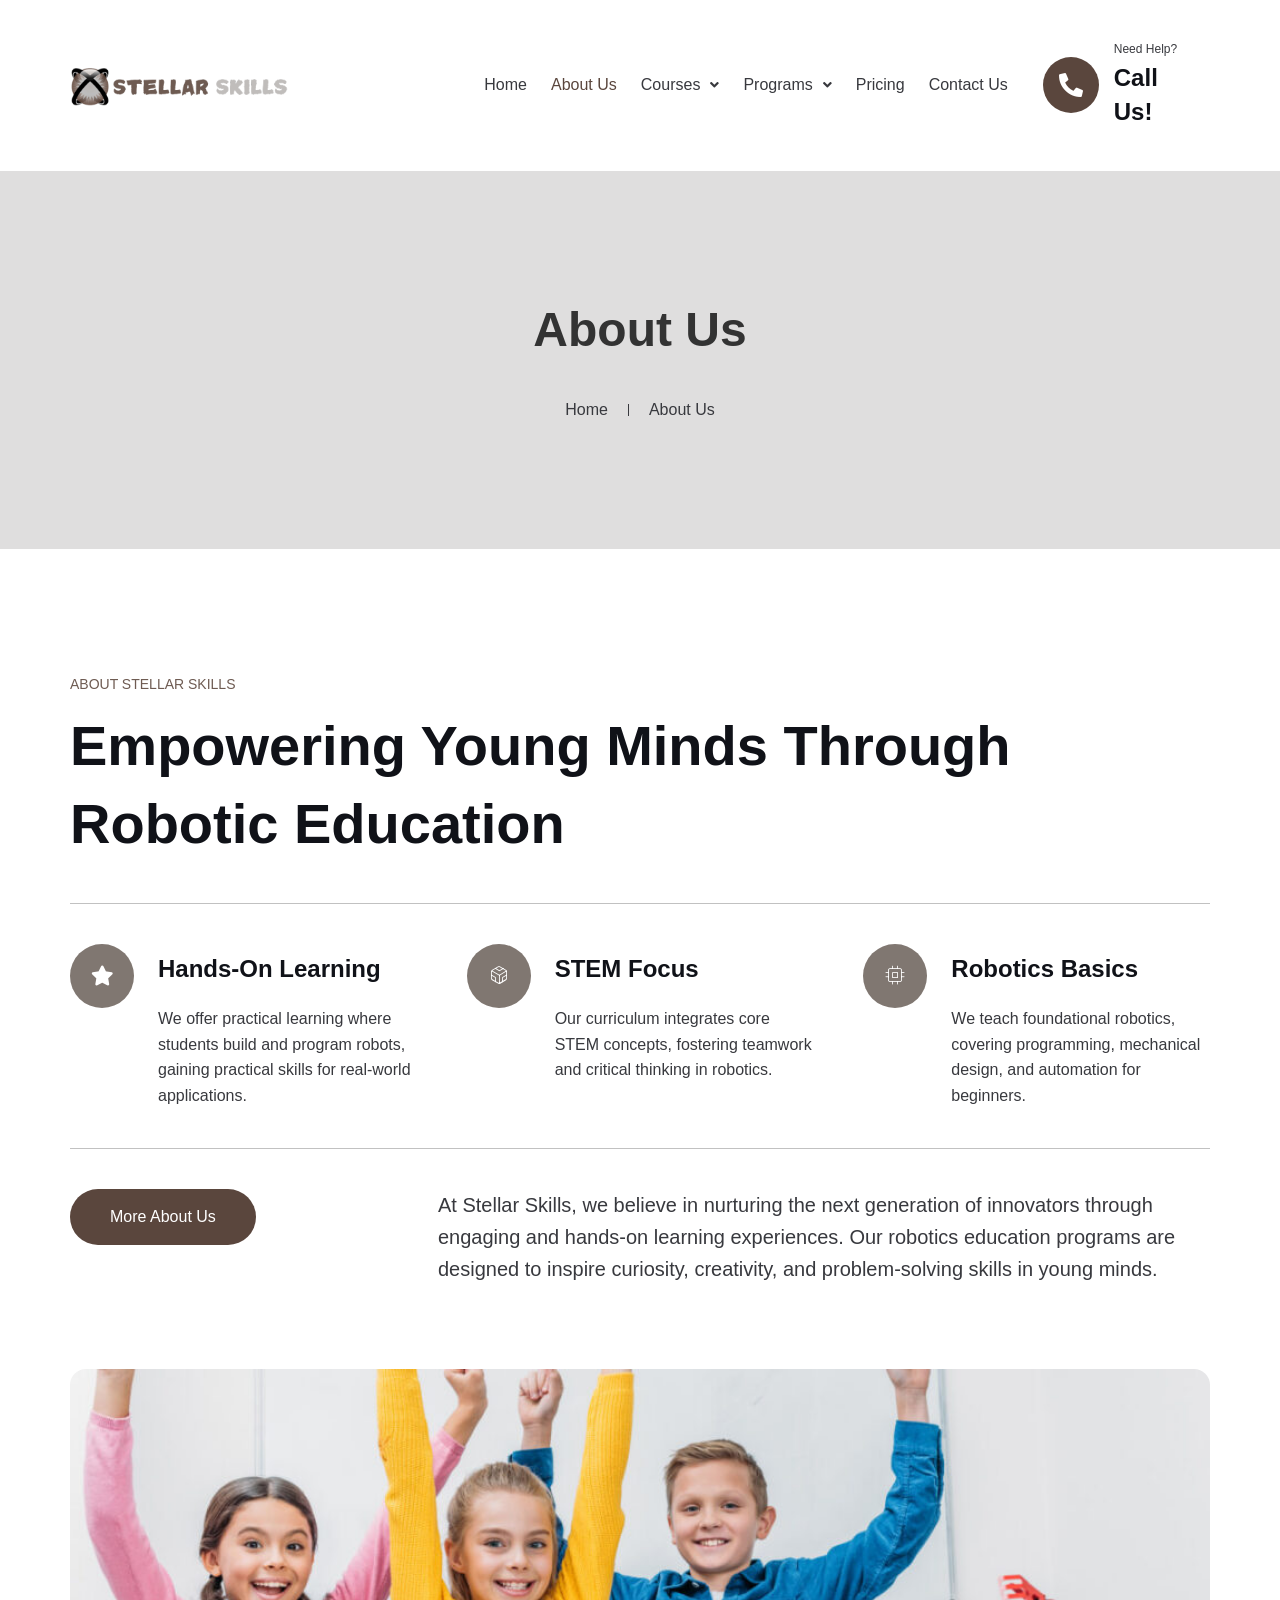
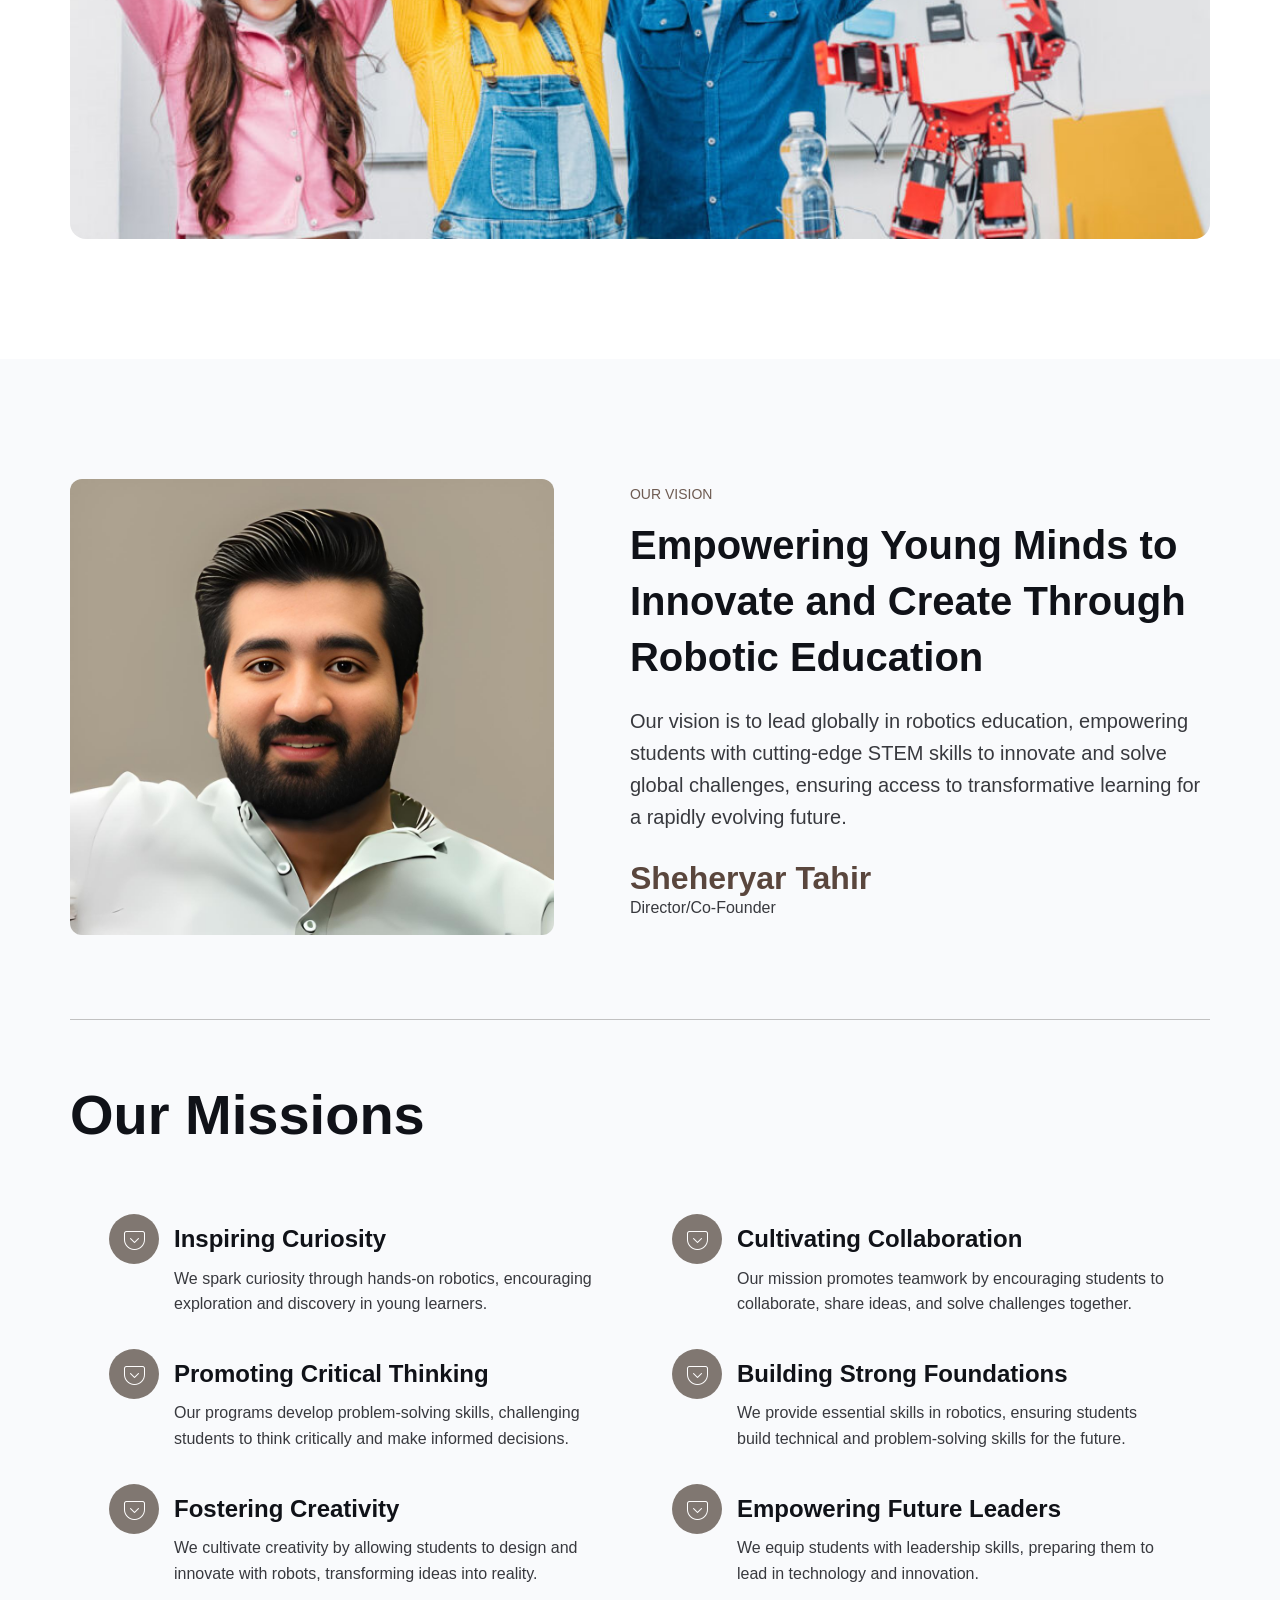
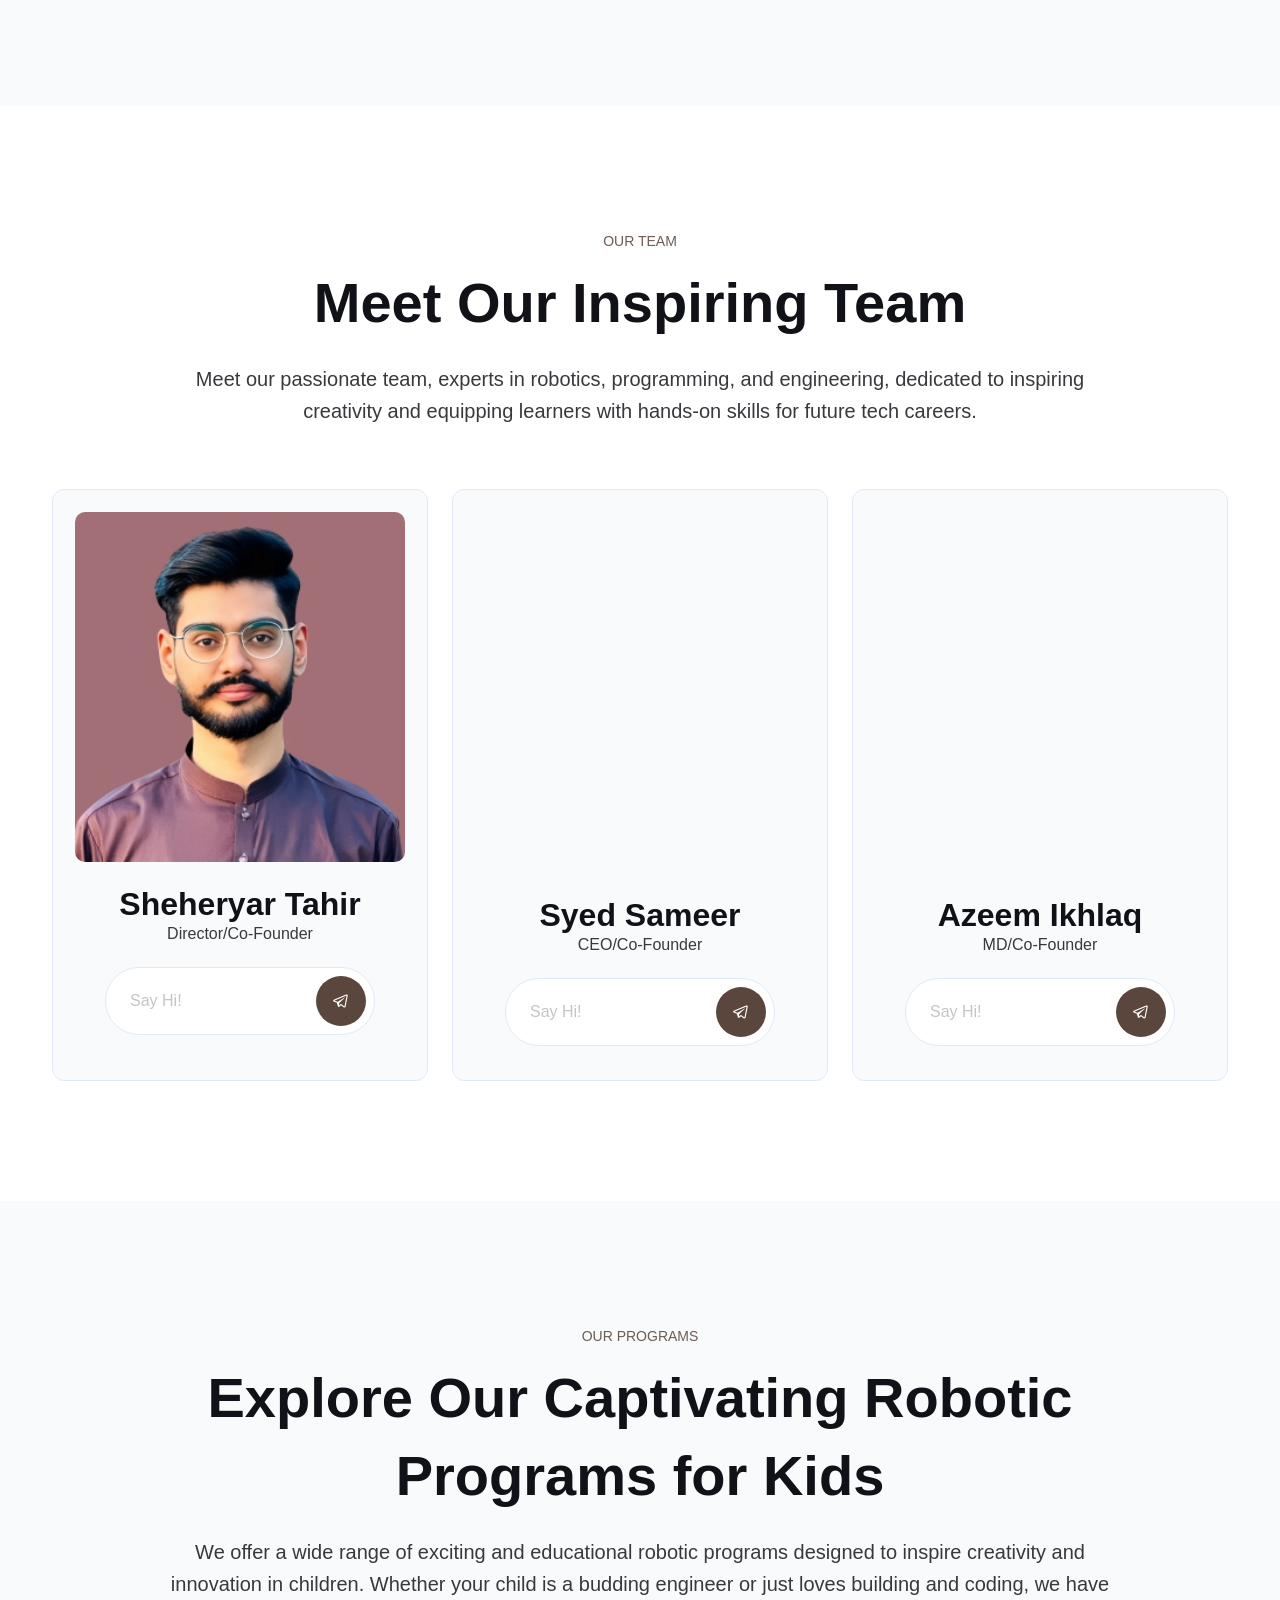
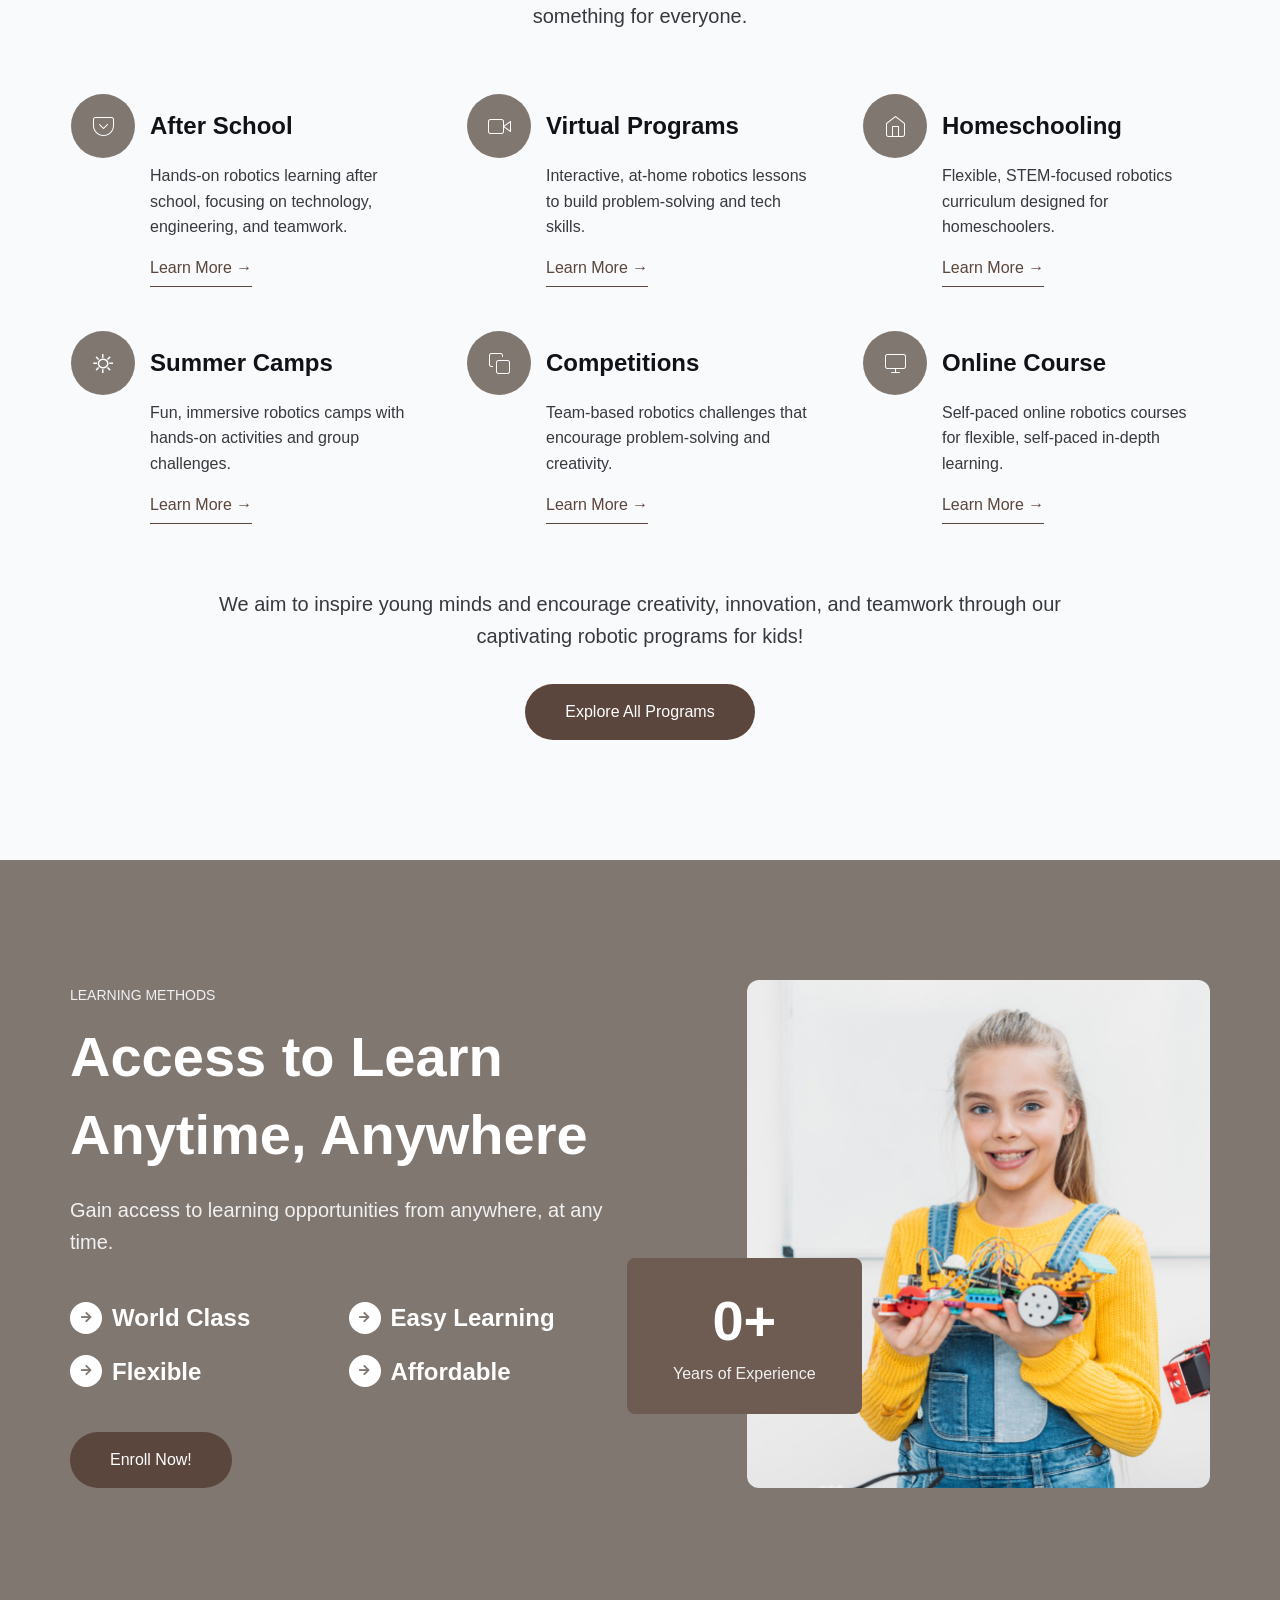
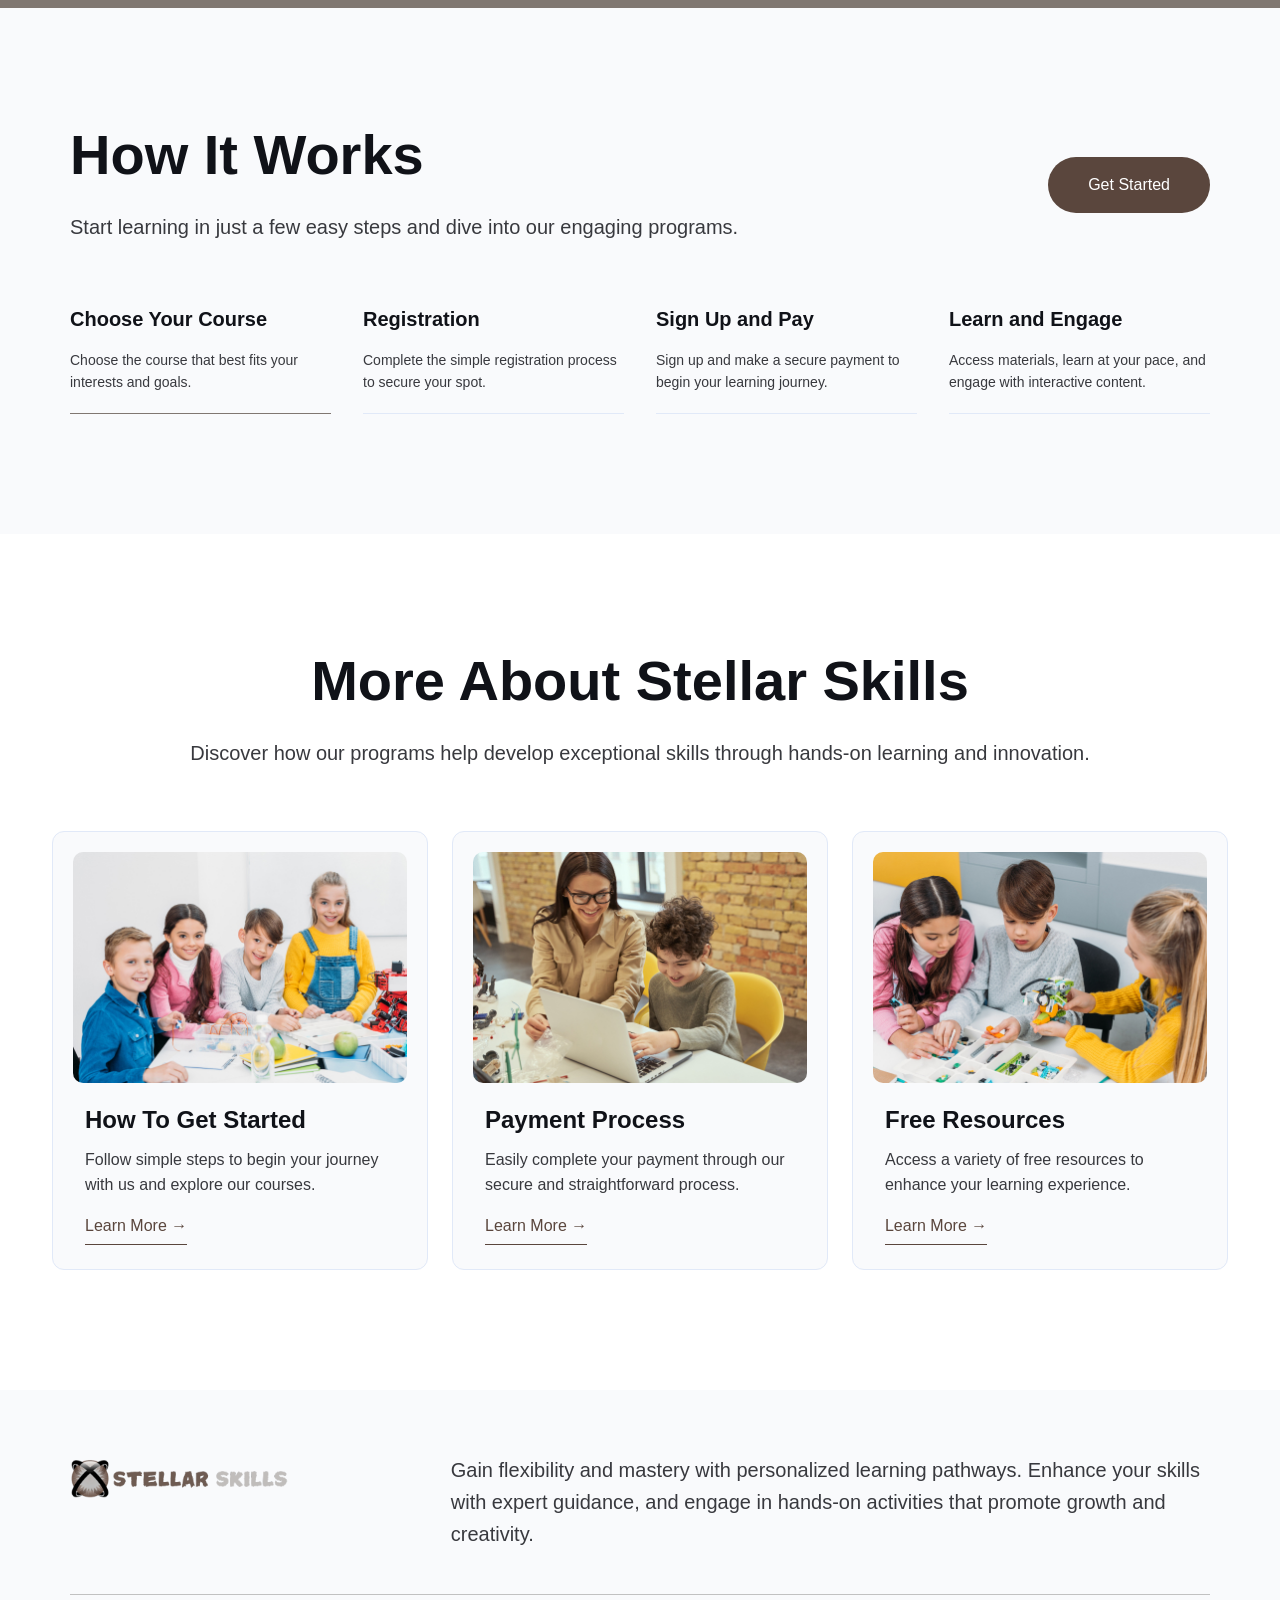
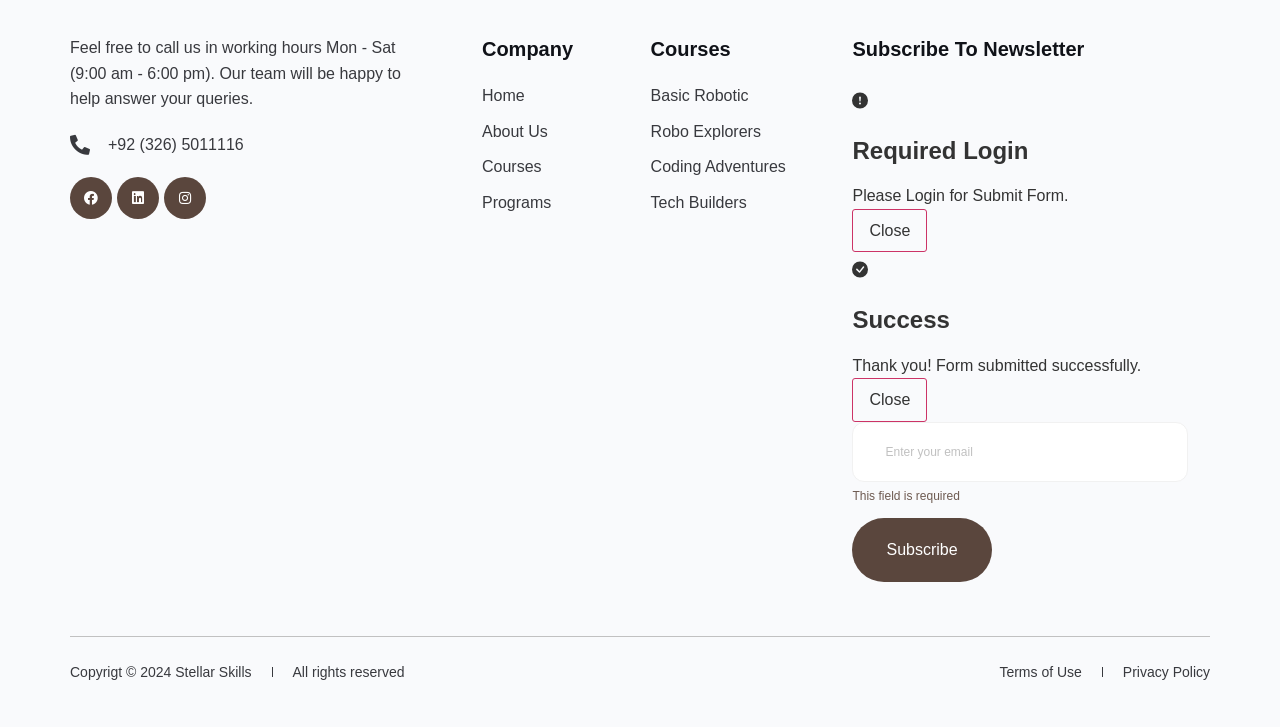
==== commit 98dd2b23: "Add files via upload" ====
--- a/about-us/index.html
+++ b/about-us/index.html
@@ -564,10 +564,12 @@
 												<ul id="menu-1-dae134d" class="hfe-nav-menu">
 													<li id="menu-item-305"
 														class="menu-item menu-item-type-post_type menu-item-object-page menu-item-home parent hfe-creative-menu">
-														<a href="../index.html" class="hfe-menu-item">Home</a></li>
+														<a href="../index.html" class="hfe-menu-item">Home</a>
+													</li>
 													<li id="menu-item-304"
 														class="menu-item menu-item-type-post_type menu-item-object-page current-menu-item page_item page-item-176 current_page_item parent hfe-creative-menu">
-														<a href="index.html" class="hfe-menu-item">About Us</a></li>
+														<a href="index.html" class="hfe-menu-item">About Us</a>
+													</li>
 													<li id="menu-item-303"
 														class="menu-item menu-item-type-post_type menu-item-object-page menu-item-has-children parent hfe-has-submenu hfe-creative-menu">
 														<div class="hfe-has-submenu-container"><a
@@ -579,7 +581,8 @@
 															<li id="menu-item-302"
 																class="menu-item menu-item-type-post_type menu-item-object-page hfe-creative-menu">
 																<a href="../course-details/index.html"
-																	class="hfe-sub-menu-item">Course Details</a></li>
+																	class="hfe-sub-menu-item">Course Details</a>
+															</li>
 														</ul>
 													</li>
 													<li id="menu-item-301"
@@ -593,17 +596,20 @@
 															<li id="menu-item-300"
 																class="menu-item menu-item-type-post_type menu-item-object-page hfe-creative-menu">
 																<a href="../program-details/index.html"
-																	class="hfe-sub-menu-item">Program Details</a></li>
+																	class="hfe-sub-menu-item">Program Details</a>
+															</li>
 														</ul>
 													</li>
 													<li id="menu-item-299"
 														class="menu-item menu-item-type-post_type menu-item-object-page parent hfe-creative-menu">
 														<a href="../pricing/index.html"
-															class="hfe-menu-item">Pricing</a></li>
+															class="hfe-menu-item">Pricing</a>
+													</li>
 													<li id="menu-item-298"
 														class="menu-item menu-item-type-post_type menu-item-object-page parent hfe-creative-menu">
 														<a href="../contact-us/index.html" class="hfe-menu-item">Contact
-															Us</a></li>
+															Us</a>
+													</li>
 												</ul>
 											</nav>
 										</div>
@@ -1382,10 +1388,10 @@
 														<h3 class="heading-section-subtitle  style-color">Meet Our
 															Inspiring Team</h3>
 														<div class="heading-section-description">
-															<p>Our dedicated team of educators and experts fosters
-																creativity and innovation in students, providing
-																engaging learning experiences in robotics and
-																technology.</p>
+															<p>Meet our passionate team, experts in robotics,
+																programming, and engineering, dedicated to inspiring
+																creativity and equipping learners with hands-on skills
+																for future tech careers.</p>
 														</div>
 													</div>
 												</div>
@@ -1421,9 +1427,10 @@
 													<div
 														class="jeg-elementor-kit jkit-heading  align-center align-tablet- align-mobile- jeg_module_176_10_66abe99cb74da">
 														<div class="heading-section-title  display-inline-block">
-															<p class="heading-title">Syed Sameer</p>
-														</div>
-														<p class="heading-section-subtitle  style-color">CEO/Co-Founder
+															<p class="heading-title">Sheheryar Tahir</p>
+														</div>
+														<p class="heading-section-subtitle  style-color">
+															Director/Co-Founder
 														</p>
 													</div>
 												</div>
@@ -1478,9 +1485,9 @@
 													<div
 														class="jeg-elementor-kit jkit-heading  align-center align-tablet- align-mobile- jeg_module_176_11_66abe99cb987e">
 														<div class="heading-section-title  display-inline-block">
-															<p class="heading-title">Azeem Ikhlaq</p>
-														</div>
-														<p class="heading-section-subtitle  style-color">MD/Co-Founder
+															<p class="heading-title">Syed Sameer</p>
+														</div>
+														<p class="heading-section-subtitle  style-color">CEO/Co-Founder
 														</p>
 													</div>
 												</div>
@@ -1535,10 +1542,10 @@
 													<div
 														class="jeg-elementor-kit jkit-heading  align-center align-tablet- align-mobile- jeg_module_176_12_66abe99cbb31b">
 														<div class="heading-section-title  display-inline-block">
-															<p class="heading-title">Sibgha Munir</p>
-														</div>
-														<p class="heading-section-subtitle  style-color">Robotics
-															Instructor</p>
+															<p class="heading-title">Azeem Ikhlaq</p>
+														</div>
+														<p class="heading-section-subtitle  style-color">MD/Co-Founder
+														</p>
 													</div>
 												</div>
 											</div>
@@ -2819,7 +2826,7 @@
 															</style>
 															<div class="elementor-social-icons-wrapper elementor-grid">
 																<span class="elementor-grid-item">
-																	<a href="https://www.facebook.com/56Aze/"
+																	<a href="https://www.facebook.com/StellarSkills/"
 																		class="elementor-icon elementor-social-icon elementor-social-icon-facebook elementor-repeater-item-7798d3d"
 																		target="_blank">
 																		<span
@@ -3234,12 +3241,12 @@
 																<li
 																	class="elementor-icon-list-item elementor-inline-item">
 																	<span class="elementor-icon-list-text">Copyrigt ©
-																		2023 Stellar Skills</span>
+																		2024 Stellar Skills</span>
 																</li>
 																<li
 																	class="elementor-icon-list-item elementor-inline-item">
-																	<span class="elementor-icon-list-text">Design by
-																		Syed Sameer Hussain</span>
+																	<span class="elementor-icon-list-text">All rights
+																		reserved</span>
 																</li>
 															</ul>
 														</div>
--- a/wp-content/uploads/elementor/css/post-96715.css
+++ b/wp-content/uploads/elementor/css/post-96715.css
@@ -0,0 +1 @@
+.elementor-kit-9{--e-global-color-primary:#101218;--e-global-color-secondary:#6e5b52;--e-global-color-text:#38393E;--e-global-color-accent:#5a463d;--e-global-color-7e5e946:#766157;--e-global-color-eef325d:#807771;--e-global-color-8828723:#bca4a0;--e-global-color-5946c07:#E1E9F8;--e-global-color-ded3d61:#dfdede;--e-global-color-97da202:#C9EEFF;--e-global-color-7dc0886:#6e5b52;--e-global-color-0604b5d:#F9BE25;--e-global-color-709fb01:#C5C5C5;--e-global-color-bdd0b79:#F1F1F1;--e-global-color-8a510c8:#C1C1C1;--e-global-color-98555b5:#E1E9F8;--e-global-color-79065ed:#F9FAFC;--e-global-color-9ab10af:#FFFFFF;--e-global-color-c8628c5:#1B1F2C;--e-global-color-ef99535:#00000075;--e-global-color-5d5fe1f:#FFFFFF00;--e-global-typography-primary-font-family:"Rubik";--e-global-typography-primary-font-weight:600;--e-global-typography-secondary-font-family:"Rubik";--e-global-typography-secondary-font-weight:400;--e-global-typography-text-font-family:"Rubik";--e-global-typography-text-font-weight:400;--e-global-typography-accent-font-family:"Rubik";--e-global-typography-accent-font-weight:500;--e-global-typography-0c7755f-font-family:"Rubik";--e-global-typography-0c7755f-font-size:6rem;--e-global-typography-0c7755f-font-weight:500;--e-global-typography-0c7755f-line-height:1.2em;--e-global-typography-c4b3700-font-family:"Rubik";--e-global-typography-c4b3700-font-size:4.75rem;--e-global-typography-c4b3700-font-weight:500;--e-global-typography-c4b3700-line-height:1.2em;--e-global-typography-08d4d58-font-family:"Rubik";--e-global-typography-08d4d58-font-size:4rem;--e-global-typography-08d4d58-font-weight:500;--e-global-typography-08d4d58-line-height:1.2em;--e-global-typography-eee1ee4-font-family:"Rubik";--e-global-typography-eee1ee4-font-size:3.5rem;--e-global-typography-eee1ee4-font-weight:600;--e-global-typography-eee1ee4-line-height:1.4em;--e-global-typography-182175f-font-family:"Rubik";--e-global-typography-182175f-font-size:3rem;--e-global-typography-182175f-font-weight:600;--e-global-typography-182175f-line-height:1.4em;--e-global-typography-5a2e695-font-family:"Rubik";--e-global-typography-5a2e695-font-size:2.5rem;--e-global-typography-5a2e695-font-weight:600;--e-global-typography-5a2e695-line-height:1.4em;--e-global-typography-deabe93-font-family:"Rubik";--e-global-typography-deabe93-font-size:2rem;--e-global-typography-deabe93-font-weight:600;--e-global-typography-deabe93-line-height:1.4em;--e-global-typography-2383e74-font-family:"Rubik";--e-global-typography-2383e74-font-size:1.5rem;--e-global-typography-2383e74-font-weight:600;--e-global-typography-2383e74-line-height:1.4em;--e-global-typography-6496873-font-family:"Rubik";--e-global-typography-6496873-font-size:1.25rem;--e-global-typography-6496873-font-weight:600;--e-global-typography-6496873-line-height:1.4em;--e-global-typography-5c7ffa3-font-family:"Rubik";--e-global-typography-5c7ffa3-font-size:0.875rem;--e-global-typography-5c7ffa3-font-weight:500;--e-global-typography-5c7ffa3-text-transform:uppercase;--e-global-typography-5c7ffa3-line-height:1em;--e-global-typography-e81dc9a-font-family:"Rubik";--e-global-typography-e81dc9a-font-size:1.25rem;--e-global-typography-e81dc9a-font-weight:400;--e-global-typography-e81dc9a-line-height:1.6em;--e-global-typography-ee6fe6b-font-family:"Rubik";--e-global-typography-ee6fe6b-font-size:1rem;--e-global-typography-ee6fe6b-font-weight:400;--e-global-typography-ee6fe6b-line-height:1.6em;--e-global-typography-7e86f2f-font-family:"Rubik";--e-global-typography-7e86f2f-font-size:0.875rem;--e-global-typography-7e86f2f-font-weight:400;--e-global-typography-7e86f2f-line-height:1.6em;--e-global-typography-aa1970c-font-family:"Rubik";--e-global-typography-aa1970c-font-size:0.75rem;--e-global-typography-aa1970c-font-weight:400;--e-global-typography-aa1970c-line-height:1.2em;--e-global-typography-794017b-font-family:"Rubik";--e-global-typography-794017b-font-size:0.657rem;--e-global-typography-794017b-font-weight:400;--e-global-typography-794017b-line-height:1.2em;--e-global-typography-534e0d0-font-family:"Rubik";--e-global-typography-534e0d0-font-size:1rem;--e-global-typography-534e0d0-font-weight:500;--e-global-typography-534e0d0-line-height:1em;--e-global-typography-b840f72-font-family:"Rubik";--e-global-typography-b840f72-font-size:1rem;--e-global-typography-b840f72-font-weight:500;--e-global-typography-b840f72-line-height:1em;font-family:var( --e-global-typography-ee6fe6b-font-family ), Sans-serif;font-size:var( --e-global-typography-ee6fe6b-font-size );font-weight:var( --e-global-typography-ee6fe6b-font-weight );line-height:var( --e-global-typography-ee6fe6b-line-height );letter-spacing:var( --e-global-typography-ee6fe6b-letter-spacing );word-spacing:var( --e-global-typography-ee6fe6b-word-spacing );}.elementor-kit-9 h1{font-family:var( --e-global-typography-eee1ee4-font-family ), Sans-serif;font-size:var( --e-global-typography-eee1ee4-font-size );font-weight:var( --e-global-typography-eee1ee4-font-weight );line-height:var( --e-global-typography-eee1ee4-line-height );letter-spacing:var( --e-global-typography-eee1ee4-letter-spacing );word-spacing:var( --e-global-typography-eee1ee4-word-spacing );}.elementor-kit-9 h2{font-family:var( --e-global-typography-182175f-font-family ), Sans-serif;font-size:var( --e-global-typography-182175f-font-size );font-weight:var( --e-global-typography-182175f-font-weight );line-height:var( --e-global-typography-182175f-line-height );letter-spacing:var( --e-global-typography-182175f-letter-spacing );word-spacing:var( --e-global-typography-182175f-word-spacing );}.elementor-kit-9 h3{font-family:var( --e-global-typography-5a2e695-font-family ), Sans-serif;font-size:var( --e-global-typography-5a2e695-font-size );font-weight:var( --e-global-typography-5a2e695-font-weight );line-height:var( --e-global-typography-5a2e695-line-height );letter-spacing:var( --e-global-typography-5a2e695-letter-spacing );word-spacing:var( --e-global-typography-5a2e695-word-spacing );}.elementor-kit-9 h4{font-family:var( --e-global-typography-deabe93-font-family ), Sans-serif;font-size:var( --e-global-typography-deabe93-font-size );font-weight:var( --e-global-typography-deabe93-font-weight );line-height:var( --e-global-typography-deabe93-line-height );letter-spacing:var( --e-global-typography-deabe93-letter-spacing );word-spacing:var( --e-global-typography-deabe93-word-spacing );}.elementor-kit-9 h5{font-family:var( --e-global-typography-2383e74-font-family ), Sans-serif;font-size:var( --e-global-typography-2383e74-font-size );font-weight:var( --e-global-typography-2383e74-font-weight );line-height:var( --e-global-typography-2383e74-line-height );letter-spacing:var( --e-global-typography-2383e74-letter-spacing );word-spacing:var( --e-global-typography-2383e74-word-spacing );}.elementor-kit-9 h6{font-family:var( --e-global-typography-6496873-font-family ), Sans-serif;font-size:var( --e-global-typography-6496873-font-size );font-weight:var( --e-global-typography-6496873-font-weight );line-height:var( --e-global-typography-6496873-line-height );letter-spacing:var( --e-global-typography-6496873-letter-spacing );word-spacing:var( --e-global-typography-6496873-word-spacing );}.elementor-kit-9 button,.elementor-kit-9 input[type="button"],.elementor-kit-9 input[type="submit"],.elementor-kit-9 .elementor-button{font-family:var( --e-global-typography-b840f72-font-family ), Sans-serif;font-size:var( --e-global-typography-b840f72-font-size );font-weight:var( --e-global-typography-b840f72-font-weight );line-height:var( --e-global-typography-b840f72-line-height );letter-spacing:var( --e-global-typography-b840f72-letter-spacing );word-spacing:var( --e-global-typography-b840f72-word-spacing );color:var( --e-global-color-9ab10af );background-color:var( --e-global-color-accent );border-style:none;border-radius:100px 100px 100px 100px;}.elementor-kit-9 button:hover,.elementor-kit-9 button:focus,.elementor-kit-9 input[type="button"]:hover,.elementor-kit-9 input[type="button"]:focus,.elementor-kit-9 input[type="submit"]:hover,.elementor-kit-9 input[type="submit"]:focus,.elementor-kit-9 .elementor-button:hover,.elementor-kit-9 .elementor-button:focus{color:var( --e-global-color-9ab10af );background-color:var( --e-global-color-7e5e946 );border-style:none;}.elementor-section.elementor-section-boxed > .elementor-container{max-width:1140px;}.e-con{--container-max-width:1140px;}.elementor-widget:not(:last-child){margin-block-end:20px;}.elementor-element{--widgets-spacing:20px 20px;}{}h1.entry-title{display:var(--page-title-display);}.site-header{padding-inline-end:0px;padding-inline-start:0px;}@media(max-width:1024px){.elementor-kit-9{--e-global-typography-0c7755f-font-size:4.11rem;--e-global-typography-c4b3700-font-size:3.653rem;--e-global-typography-08d4d58-font-size:3.247rem;--e-global-typography-eee1ee4-font-size:2.887rem;--e-global-typography-182175f-font-size:2.566rem;--e-global-typography-5a2e695-font-size:2.281rem;--e-global-typography-deabe93-font-size:2rem;--e-global-typography-2383e74-font-size:1.2rem;--e-global-typography-6496873-font-size:1rem;--e-global-typography-5c7ffa3-font-size:0.875rem;--e-global-typography-e81dc9a-font-size:1rem;--e-global-typography-ee6fe6b-font-size:0.875rem;--e-global-typography-7e86f2f-font-size:0.75rem;--e-global-typography-aa1970c-font-size:0.657rem;--e-global-typography-794017b-font-size:0.625rem;--e-global-typography-534e0d0-font-size:0.875rem;--e-global-typography-b840f72-font-size:0.875rem;font-size:var( --e-global-typography-ee6fe6b-font-size );line-height:var( --e-global-typography-ee6fe6b-line-height );letter-spacing:var( --e-global-typography-ee6fe6b-letter-spacing );word-spacing:var( --e-global-typography-ee6fe6b-word-spacing );}.elementor-kit-9 h1{font-size:var( --e-global-typography-eee1ee4-font-size );line-height:var( --e-global-typography-eee1ee4-line-height );letter-spacing:var( --e-global-typography-eee1ee4-letter-spacing );word-spacing:var( --e-global-typography-eee1ee4-word-spacing );}.elementor-kit-9 h2{font-size:var( --e-global-typography-182175f-font-size );line-height:var( --e-global-typography-182175f-line-height );letter-spacing:var( --e-global-typography-182175f-letter-spacing );word-spacing:var( --e-global-typography-182175f-word-spacing );}.elementor-kit-9 h3{font-size:var( --e-global-typography-5a2e695-font-size );line-height:var( --e-global-typography-5a2e695-line-height );letter-spacing:var( --e-global-typography-5a2e695-letter-spacing );word-spacing:var( --e-global-typography-5a2e695-word-spacing );}.elementor-kit-9 h4{font-size:var( --e-global-typography-deabe93-font-size );line-height:var( --e-global-typography-deabe93-line-height );letter-spacing:var( --e-global-typography-deabe93-letter-spacing );word-spacing:var( --e-global-typography-deabe93-word-spacing );}.elementor-kit-9 h5{font-size:var( --e-global-typography-2383e74-font-size );line-height:var( --e-global-typography-2383e74-line-height );letter-spacing:var( --e-global-typography-2383e74-letter-spacing );word-spacing:var( --e-global-typography-2383e74-word-spacing );}.elementor-kit-9 h6{font-size:var( --e-global-typography-6496873-font-size );line-height:var( --e-global-typography-6496873-line-height );letter-spacing:var( --e-global-typography-6496873-letter-spacing );word-spacing:var( --e-global-typography-6496873-word-spacing );}.elementor-kit-9 button,.elementor-kit-9 input[type="button"],.elementor-kit-9 input[type="submit"],.elementor-kit-9 .elementor-button{font-size:var( --e-global-typography-b840f72-font-size );line-height:var( --e-global-typography-b840f72-line-height );letter-spacing:var( --e-global-typography-b840f72-letter-spacing );word-spacing:var( --e-global-typography-b840f72-word-spacing );}.elementor-section.elementor-section-boxed > .elementor-container{max-width:1024px;}.e-con{--container-max-width:1024px;}}@media(max-width:767px){.elementor-kit-9{--e-global-typography-0c7755f-font-size:4.11rem;--e-global-typography-c4b3700-font-size:3.653rem;--e-global-typography-08d4d58-font-size:3.247rem;--e-global-typography-eee1ee4-font-size:2.887rem;--e-global-typography-182175f-font-size:2.566rem;--e-global-typography-5a2e695-font-size:2.281rem;--e-global-typography-deabe93-font-size:2rem;--e-global-typography-2383e74-font-size:1.2rem;--e-global-typography-6496873-font-size:1rem;--e-global-typography-5c7ffa3-font-size:0.875rem;--e-global-typography-e81dc9a-font-size:1rem;--e-global-typography-ee6fe6b-font-size:0.875rem;--e-global-typography-7e86f2f-font-size:0.75rem;--e-global-typography-aa1970c-font-size:0.657rem;--e-global-typography-794017b-font-size:0.625rem;--e-global-typography-534e0d0-font-size:0.875rem;--e-global-typography-b840f72-font-size:0.875rem;font-size:var( --e-global-typography-ee6fe6b-font-size );line-height:var( --e-global-typography-ee6fe6b-line-height );letter-spacing:var( --e-global-typography-ee6fe6b-letter-spacing );word-spacing:var( --e-global-typography-ee6fe6b-word-spacing );}.elementor-kit-9 h1{font-size:var( --e-global-typography-eee1ee4-font-size );line-height:var( --e-global-typography-eee1ee4-line-height );letter-spacing:var( --e-global-typography-eee1ee4-letter-spacing );word-spacing:var( --e-global-typography-eee1ee4-word-spacing );}.elementor-kit-9 h2{font-size:var( --e-global-typography-182175f-font-size );line-height:var( --e-global-typography-182175f-line-height );letter-spacing:var( --e-global-typography-182175f-letter-spacing );word-spacing:var( --e-global-typography-182175f-word-spacing );}.elementor-kit-9 h3{font-size:var( --e-global-typography-5a2e695-font-size );line-height:var( --e-global-typography-5a2e695-line-height );letter-spacing:var( --e-global-typography-5a2e695-letter-spacing );word-spacing:var( --e-global-typography-5a2e695-word-spacing );}.elementor-kit-9 h4{font-size:var( --e-global-typography-deabe93-font-size );line-height:var( --e-global-typography-deabe93-line-height );letter-spacing:var( --e-global-typography-deabe93-letter-spacing );word-spacing:var( --e-global-typography-deabe93-word-spacing );}.elementor-kit-9 h5{font-size:var( --e-global-typography-2383e74-font-size );line-height:var( --e-global-typography-2383e74-line-height );letter-spacing:var( --e-global-typography-2383e74-letter-spacing );word-spacing:var( --e-global-typography-2383e74-word-spacing );}.elementor-kit-9 h6{font-size:var( --e-global-typography-6496873-font-size );line-height:var( --e-global-typography-6496873-line-height );letter-spacing:var( --e-global-typography-6496873-letter-spacing );word-spacing:var( --e-global-typography-6496873-word-spacing );}.elementor-kit-9 button,.elementor-kit-9 input[type="button"],.elementor-kit-9 input[type="submit"],.elementor-kit-9 .elementor-button{font-size:var( --e-global-typography-b840f72-font-size );line-height:var( --e-global-typography-b840f72-line-height );letter-spacing:var( --e-global-typography-b840f72-letter-spacing );word-spacing:var( --e-global-typography-b840f72-word-spacing );}.elementor-section.elementor-section-boxed > .elementor-container{max-width:767px;}.e-con{--container-max-width:767px;}}
--- a/wp-content/uploads/elementor/css/post-1767a02.css
+++ b/wp-content/uploads/elementor/css/post-1767a02.css
@@ -0,0 +1,15 @@
+.elementor-176 .elementor-element.elementor-element-f70aaba > .elementor-container{min-height:378px;}.elementor-176 .elementor-element.elementor-element-f70aaba:not(.elementor-motion-effects-element-type-background), .elementor-176 .elementor-element.elementor-element-f70aaba > .elementor-motion-effects-container > .elementor-motion-effects-layer{background-color:var( --e-global-color-ded3d61 );background-image:url("../../2023/08/Page-Header-Line-BG.png");background-position:top center;background-repeat:no-repeat;background-size:cover;}.elementor-176 .elementor-element.elementor-element-f70aaba{transition:background 0.3s, border 0.3s, border-radius 0.3s, box-shadow 0.3s;}.elementor-176 .elementor-element.elementor-element-f70aaba > .elementor-background-overlay{transition:background 0.3s, border-radius 0.3s, opacity 0.3s;}.elementor-176 .elementor-element.elementor-element-9accc7b > .elementor-widget-wrap > .elementor-widget:not(.elementor-widget__width-auto):not(.elementor-widget__width-initial):not(:last-child):not(.elementor-absolute){margin-bottom:34px;}.elementor-176 .elementor-element.elementor-element-46a9cbe{text-align:center;}.elementor-176 .elementor-element.elementor-element-57f4e07 .elementor-icon-list-items:not(.elementor-inline-items) .elementor-icon-list-item:not(:last-child){padding-bottom:calc(40px/2);}.elementor-176 .elementor-element.elementor-element-57f4e07 .elementor-icon-list-items:not(.elementor-inline-items) .elementor-icon-list-item:not(:first-child){margin-top:calc(40px/2);}.elementor-176 .elementor-element.elementor-element-57f4e07 .elementor-icon-list-items.elementor-inline-items .elementor-icon-list-item{margin-right:calc(40px/2);margin-left:calc(40px/2);}.elementor-176 .elementor-element.elementor-element-57f4e07 .elementor-icon-list-items.elementor-inline-items{margin-right:calc(-40px/2);margin-left:calc(-40px/2);}body.rtl .elementor-176 .elementor-element.elementor-element-57f4e07 .elementor-icon-list-items.elementor-inline-items .elementor-icon-list-item:after{left:calc(-40px/2);}body:not(.rtl) .elementor-176 .elementor-element.elementor-element-57f4e07 .elementor-icon-list-items.elementor-inline-items .elementor-icon-list-item:after{right:calc(-40px/2);}.elementor-176 .elementor-element.elementor-element-57f4e07 .elementor-icon-list-item:not(:last-child):after{content:"";height:12px;border-color:var( --e-global-color-text );}.elementor-176 .elementor-element.elementor-element-57f4e07 .elementor-icon-list-items:not(.elementor-inline-items) .elementor-icon-list-item:not(:last-child):after{border-top-style:solid;border-top-width:1px;}.elementor-176 .elementor-element.elementor-element-57f4e07 .elementor-icon-list-items.elementor-inline-items .elementor-icon-list-item:not(:last-child):after{border-left-style:solid;}.elementor-176 .elementor-element.elementor-element-57f4e07 .elementor-inline-items .elementor-icon-list-item:not(:last-child):after{border-left-width:1px;}.elementor-176 .elementor-element.elementor-element-57f4e07 .elementor-icon-list-icon i{transition:color 0.3s;}.elementor-176 .elementor-element.elementor-element-57f4e07 .elementor-icon-list-icon svg{transition:fill 0.3s;}.elementor-176 .elementor-element.elementor-element-57f4e07{--e-icon-list-icon-size:14px;--icon-vertical-offset:0px;}.elementor-176 .elementor-element.elementor-element-57f4e07 .elementor-icon-list-item > .elementor-icon-list-text, .elementor-176 .elementor-element.elementor-element-57f4e07 .elementor-icon-list-item > a{font-family:var( --e-global-typography-ee6fe6b-font-family ), Sans-serif;font-size:var( --e-global-typography-ee6fe6b-font-size );font-weight:var( --e-global-typography-ee6fe6b-font-weight );line-height:var( --e-global-typography-ee6fe6b-line-height );letter-spacing:var( --e-global-typography-ee6fe6b-letter-spacing );word-spacing:var( --e-global-typography-ee6fe6b-word-spacing );}.elementor-176 .elementor-element.elementor-element-57f4e07 .elementor-icon-list-text{color:var( --e-global-color-text );transition:color 0.3s;}.elementor-176 .elementor-element.elementor-element-360bb0a > .elementor-container{max-width:1190px;}.elementor-176 .elementor-element.elementor-element-360bb0a{transition:background 0.3s, border 0.3s, border-radius 0.3s, box-shadow 0.3s;padding:100px 0px 120px 0px;}.elementor-176 .elementor-element.elementor-element-360bb0a > .elementor-background-overlay{transition:background 0.3s, border-radius 0.3s, opacity 0.3s;}.elementor-176 .elementor-element.elementor-element-bc232f5{padding:20px 0px 0px 0px;}.elementor-176 .elementor-element.elementor-element-aa7124d .jeg-elementor-kit.jkit-heading{text-align:left;}.elementor-176 .elementor-element.elementor-element-aa7124d .jeg-elementor-kit.jkit-heading .heading-title{font-family:var( --e-global-typography-5c7ffa3-font-family ), Sans-serif;font-size:var( --e-global-typography-5c7ffa3-font-size );font-weight:var( --e-global-typography-5c7ffa3-font-weight );text-transform:var( --e-global-typography-5c7ffa3-text-transform );line-height:var( --e-global-typography-5c7ffa3-line-height );letter-spacing:var( --e-global-typography-5c7ffa3-letter-spacing );word-spacing:var( --e-global-typography-5c7ffa3-word-spacing );color:var( --e-global-color-secondary );}.elementor-176 .elementor-element.elementor-element-aa7124d .jeg-elementor-kit.jkit-heading .heading-section-title{margin:0px 0px 0px 0px;}.elementor-176 .elementor-element.elementor-element-aa7124d .jeg-elementor-kit.jkit-heading .heading-section-title .heading-title{padding:0px 0px 0px 0px;border-radius:0px 0px 0px 0px;border-style:none;}.elementor-176 .elementor-element.elementor-element-aa7124d .jeg-elementor-kit.jkit-heading .heading-section-subtitle{color:var( --e-global-color-primary );font-family:var( --e-global-typography-eee1ee4-font-family ), Sans-serif;font-size:var( --e-global-typography-eee1ee4-font-size );font-weight:var( --e-global-typography-eee1ee4-font-weight );line-height:var( --e-global-typography-eee1ee4-line-height );letter-spacing:var( --e-global-typography-eee1ee4-letter-spacing );word-spacing:var( --e-global-typography-eee1ee4-word-spacing );margin:0px 0px 0px 0px;}.elementor-176 .elementor-element.elementor-element-52ba579{--divider-border-style:solid;--divider-color:var( --e-global-color-8a510c8 );--divider-border-width:1px;}.elementor-176 .elementor-element.elementor-element-52ba579 .elementor-divider-separator{width:100%;}.elementor-176 .elementor-element.elementor-element-52ba579 .elementor-divider{padding-top:40px;padding-bottom:40px;}.elementor-176 .elementor-element.elementor-element-e688f62 > .elementor-element-populated{padding:0px 25px 0px 25px;}.elementor-176 .elementor-element.elementor-element-e2fd374 .elementor-icon-box-wrapper{text-align:left;}.elementor-176 .elementor-element.elementor-element-e2fd374.elementor-view-stacked .elementor-icon{background-color:var( --e-global-color-eef325d );fill:var( --e-global-color-9ab10af );color:var( --e-global-color-9ab10af );}.elementor-176 .elementor-element.elementor-element-e2fd374.elementor-view-framed .elementor-icon, .elementor-176 .elementor-element.elementor-element-e2fd374.elementor-view-default .elementor-icon{fill:var( --e-global-color-eef325d );color:var( --e-global-color-eef325d );border-color:var( --e-global-color-eef325d );}.elementor-176 .elementor-element.elementor-element-e2fd374.elementor-view-framed .elementor-icon{background-color:var( --e-global-color-9ab10af );}.elementor-176 .elementor-element.elementor-element-e2fd374{--icon-box-icon-margin:24px;}.elementor-176 .elementor-element.elementor-element-e2fd374 .elementor-icon{font-size:20px;padding:22px;}.elementor-176 .elementor-element.elementor-element-e2fd374 .elementor-icon-box-title{margin-bottom:20px;color:var( --e-global-color-primary );}.elementor-176 .elementor-element.elementor-element-e2fd374 .elementor-icon-box-title, .elementor-176 .elementor-element.elementor-element-e2fd374 .elementor-icon-box-title a{font-family:var( --e-global-typography-2383e74-font-family ), Sans-serif;font-size:var( --e-global-typography-2383e74-font-size );font-weight:var( --e-global-typography-2383e74-font-weight );line-height:var( --e-global-typography-2383e74-line-height );letter-spacing:var( --e-global-typography-2383e74-letter-spacing );word-spacing:var( --e-global-typography-2383e74-word-spacing );}.elementor-176 .elementor-element.elementor-element-e2fd374 .elementor-icon-box-description{color:var( --e-global-color-text );font-family:var( --e-global-typography-ee6fe6b-font-family ), Sans-serif;font-size:var( --e-global-typography-ee6fe6b-font-size );font-weight:var( --e-global-typography-ee6fe6b-font-weight );line-height:var( --e-global-typography-ee6fe6b-line-height );letter-spacing:var( --e-global-typography-ee6fe6b-letter-spacing );word-spacing:var( --e-global-typography-ee6fe6b-word-spacing );}.elementor-176 .elementor-element.elementor-element-f74a07e > .elementor-element-populated{padding:0px 25px 0px 25px;}.elementor-176 .elementor-element.elementor-element-85b7972 .elementor-icon-box-wrapper{text-align:left;}.elementor-176 .elementor-element.elementor-element-85b7972.elementor-view-stacked .elementor-icon{background-color:var( --e-global-color-eef325d );fill:var( --e-global-color-9ab10af );color:var( --e-global-color-9ab10af );}.elementor-176 .elementor-element.elementor-element-85b7972.elementor-view-framed .elementor-icon, .elementor-176 .elementor-element.elementor-element-85b7972.elementor-view-default .elementor-icon{fill:var( --e-global-color-eef325d );color:var( --e-global-color-eef325d );border-color:var( --e-global-color-eef325d );}.elementor-176 .elementor-element.elementor-element-85b7972.elementor-view-framed .elementor-icon{background-color:var( --e-global-color-9ab10af );}.elementor-176 .elementor-element.elementor-element-85b7972{--icon-box-icon-margin:24px;}.elementor-176 .elementor-element.elementor-element-85b7972 .elementor-icon{font-size:20px;padding:22px;}.elementor-176 .elementor-element.elementor-element-85b7972 .elementor-icon-box-title{margin-bottom:20px;color:var( --e-global-color-primary );}.elementor-176 .elementor-element.elementor-element-85b7972 .elementor-icon-box-title, .elementor-176 .elementor-element.elementor-element-85b7972 .elementor-icon-box-title a{font-family:var( --e-global-typography-2383e74-font-family ), Sans-serif;font-size:var( --e-global-typography-2383e74-font-size );font-weight:var( --e-global-typography-2383e74-font-weight );line-height:var( --e-global-typography-2383e74-line-height );letter-spacing:var( --e-global-typography-2383e74-letter-spacing );word-spacing:var( --e-global-typography-2383e74-word-spacing );}.elementor-176 .elementor-element.elementor-element-85b7972 .elementor-icon-box-description{color:var( --e-global-color-text );font-family:var( --e-global-typography-ee6fe6b-font-family ), Sans-serif;font-size:var( --e-global-typography-ee6fe6b-font-size );font-weight:var( --e-global-typography-ee6fe6b-font-weight );line-height:var( --e-global-typography-ee6fe6b-line-height );letter-spacing:var( --e-global-typography-ee6fe6b-letter-spacing );word-spacing:var( --e-global-typography-ee6fe6b-word-spacing );}.elementor-176 .elementor-element.elementor-element-03b694e > .elementor-element-populated{padding:0px 25px 0px 25px;}.elementor-176 .elementor-element.elementor-element-fab132f .elementor-icon-box-wrapper{text-align:left;}.elementor-176 .elementor-element.elementor-element-fab132f.elementor-view-stacked .elementor-icon{background-color:var( --e-global-color-eef325d );fill:var( --e-global-color-9ab10af );color:var( --e-global-color-9ab10af );}.elementor-176 .elementor-element.elementor-element-fab132f.elementor-view-framed .elementor-icon, .elementor-176 .elementor-element.elementor-element-fab132f.elementor-view-default .elementor-icon{fill:var( --e-global-color-eef325d );color:var( --e-global-color-eef325d );border-color:var( --e-global-color-eef325d );}.elementor-176 .elementor-element.elementor-element-fab132f.elementor-view-framed .elementor-icon{background-color:var( --e-global-color-9ab10af );}.elementor-176 .elementor-element.elementor-element-fab132f{--icon-box-icon-margin:24px;}.elementor-176 .elementor-element.elementor-element-fab132f .elementor-icon{font-size:20px;padding:22px;}.elementor-176 .elementor-element.elementor-element-fab132f .elementor-icon-box-title{margin-bottom:20px;color:var( --e-global-color-primary );}.elementor-176 .elementor-element.elementor-element-fab132f .elementor-icon-box-title, .elementor-176 .elementor-element.elementor-element-fab132f .elementor-icon-box-title a{font-family:var( --e-global-typography-2383e74-font-family ), Sans-serif;font-size:var( --e-global-typography-2383e74-font-size );font-weight:var( --e-global-typography-2383e74-font-weight );line-height:var( --e-global-typography-2383e74-line-height );letter-spacing:var( --e-global-typography-2383e74-letter-spacing );word-spacing:var( --e-global-typography-2383e74-word-spacing );}.elementor-176 .elementor-element.elementor-element-fab132f .elementor-icon-box-description{color:var( --e-global-color-text );font-family:var( --e-global-typography-ee6fe6b-font-family ), Sans-serif;font-size:var( --e-global-typography-ee6fe6b-font-size );font-weight:var( --e-global-typography-ee6fe6b-font-weight );line-height:var( --e-global-typography-ee6fe6b-line-height );letter-spacing:var( --e-global-typography-ee6fe6b-letter-spacing );word-spacing:var( --e-global-typography-ee6fe6b-word-spacing );}.elementor-176 .elementor-element.elementor-element-1f6dffb{--divider-border-style:solid;--divider-color:var( --e-global-color-8a510c8 );--divider-border-width:1px;}.elementor-176 .elementor-element.elementor-element-1f6dffb .elementor-divider-separator{width:100%;}.elementor-176 .elementor-element.elementor-element-1f6dffb .elementor-divider{padding-top:40px;padding-bottom:40px;}.elementor-176 .elementor-element.elementor-element-9d21716 > .elementor-container > .elementor-column > .elementor-widget-wrap{align-content:flex-start;align-items:flex-start;}.elementor-176 .elementor-element.elementor-element-9d21716{padding:0px 0px 84px 0px;}.elementor-176 .elementor-element.elementor-element-c41452f{text-align:left;}.elementor-176 .elementor-element.elementor-element-c41452f .elementor-heading-title{color:var( --e-global-color-text );font-family:var( --e-global-typography-e81dc9a-font-family ), Sans-serif;font-size:var( --e-global-typography-e81dc9a-font-size );font-weight:var( --e-global-typography-e81dc9a-font-weight );line-height:var( --e-global-typography-e81dc9a-line-height );letter-spacing:var( --e-global-typography-e81dc9a-letter-spacing );word-spacing:var( --e-global-typography-e81dc9a-word-spacing );}.elementor-176 .elementor-element.elementor-element-03d3d28 img{width:100%;border-style:none;border-radius:16px 16px 16px 16px;}.elementor-176 .elementor-element.elementor-element-4f6ad84:not(.elementor-motion-effects-element-type-background), .elementor-176 .elementor-element.elementor-element-4f6ad84 > .elementor-motion-effects-container > .elementor-motion-effects-layer{background-color:var( --e-global-color-79065ed );}.elementor-176 .elementor-element.elementor-element-4f6ad84{transition:background 0.3s, border 0.3s, border-radius 0.3s, box-shadow 0.3s;padding:100px 0px 120px 0px;}.elementor-176 .elementor-element.elementor-element-4f6ad84 > .elementor-background-overlay{transition:background 0.3s, border-radius 0.3s, opacity 0.3s;}.elementor-176 .elementor-element.elementor-element-56618f2{border-style:solid;border-width:0px 0px 1px 0px;border-color:var( --e-global-color-8a510c8 );transition:background 0.3s, border 0.3s, border-radius 0.3s, box-shadow 0.3s;margin-top:0px;margin-bottom:56px;padding:20px 0px 84px 0px;}.elementor-176 .elementor-element.elementor-element-56618f2 > .elementor-background-overlay{transition:background 0.3s, border-radius 0.3s, opacity 0.3s;}.elementor-176 .elementor-element.elementor-element-df62f6b > .elementor-element-populated{padding:0px 76px 0px 0px;}.elementor-176 .elementor-element.elementor-element-205c479 img{width:100%;border-style:none;border-radius:12px 12px 12px 12px;}.elementor-176 .elementor-element.elementor-element-fcef59f > .elementor-widget-wrap > .elementor-widget:not(.elementor-widget__width-auto):not(.elementor-widget__width-initial):not(:last-child):not(.elementor-absolute){margin-bottom:24px;}.elementor-176 .elementor-element.elementor-element-a31e71d .jeg-elementor-kit.jkit-heading{text-align:left;}.elementor-176 .elementor-element.elementor-element-a31e71d .jeg-elementor-kit.jkit-heading .heading-title{font-family:var( --e-global-typography-5c7ffa3-font-family ), Sans-serif;font-size:var( --e-global-typography-5c7ffa3-font-size );font-weight:var( --e-global-typography-5c7ffa3-font-weight );text-transform:var( --e-global-typography-5c7ffa3-text-transform );line-height:var( --e-global-typography-5c7ffa3-line-height );letter-spacing:var( --e-global-typography-5c7ffa3-letter-spacing );word-spacing:var( --e-global-typography-5c7ffa3-word-spacing );color:var( --e-global-color-secondary );}.elementor-176 .elementor-element.elementor-element-a31e71d .jeg-elementor-kit.jkit-heading .heading-section-title{margin:0px 0px 0px 0px;}.elementor-176 .elementor-element.elementor-element-a31e71d .jeg-elementor-kit.jkit-heading .heading-section-title .heading-title{padding:0px 0px 0px 0px;border-radius:0px 0px 0px 0px;border-style:none;}.elementor-176 .elementor-element.elementor-element-a31e71d .jeg-elementor-kit.jkit-heading .heading-section-subtitle{color:var( --e-global-color-primary );font-family:var( --e-global-typography-5a2e695-font-family ), Sans-serif;font-size:var( --e-global-typography-5a2e695-font-size );font-weight:var( --e-global-typography-5a2e695-font-weight );line-height:var( --e-global-typography-5a2e695-line-height );letter-spacing:var( --e-global-typography-5a2e695-letter-spacing );word-spacing:var( --e-global-typography-5a2e695-word-spacing );margin:0px 0px 20px 0px;}.elementor-176 .elementor-element.elementor-element-a31e71d .jeg-elementor-kit.jkit-heading .heading-section-description{color:var( --e-global-color-text );font-family:var( --e-global-typography-e81dc9a-font-family ), Sans-serif;font-size:var( --e-global-typography-e81dc9a-font-size );font-weight:var( --e-global-typography-e81dc9a-font-weight );line-height:var( --e-global-typography-e81dc9a-line-height );letter-spacing:var( --e-global-typography-e81dc9a-letter-spacing );word-spacing:var( --e-global-typography-e81dc9a-word-spacing );margin:0px 0px -16px 0px;}.elementor-176 .elementor-element.elementor-element-ce6cef1 .jeg-elementor-kit.jkit-heading{text-align:left;}.elementor-176 .elementor-element.elementor-element-ce6cef1 .jeg-elementor-kit.jkit-heading .heading-title{font-family:var( --e-global-typography-deabe93-font-family ), Sans-serif;font-size:var( --e-global-typography-deabe93-font-size );font-weight:var( --e-global-typography-deabe93-font-weight );line-height:var( --e-global-typography-deabe93-line-height );letter-spacing:var( --e-global-typography-deabe93-letter-spacing );word-spacing:var( --e-global-typography-deabe93-word-spacing );color:var( --e-global-color-accent );}.elementor-176 .elementor-element.elementor-element-ce6cef1 .jeg-elementor-kit.jkit-heading .heading-section-title{margin:0px 0px -20px 0px;}.elementor-176 .elementor-element.elementor-element-ce6cef1 .jeg-elementor-kit.jkit-heading .heading-section-title .heading-title{padding:0px 0px 0px 0px;border-radius:0px 0px 0px 0px;border-style:none;}.elementor-176 .elementor-element.elementor-element-ce6cef1 .jeg-elementor-kit.jkit-heading .heading-section-subtitle{color:var( --e-global-color-text );font-family:var( --e-global-typography-ee6fe6b-font-family ), Sans-serif;font-size:var( --e-global-typography-ee6fe6b-font-size );font-weight:var( --e-global-typography-ee6fe6b-font-weight );line-height:var( --e-global-typography-ee6fe6b-line-height );letter-spacing:var( --e-global-typography-ee6fe6b-letter-spacing );word-spacing:var( --e-global-typography-ee6fe6b-word-spacing );margin:0px 0px 0px 0px;}.elementor-176 .elementor-element.elementor-element-9eec091{text-align:left;}.elementor-176 .elementor-element.elementor-element-9eec091 .elementor-heading-title{color:var( --e-global-color-primary );font-family:var( --e-global-typography-eee1ee4-font-family ), Sans-serif;font-size:var( --e-global-typography-eee1ee4-font-size );font-weight:var( --e-global-typography-eee1ee4-font-weight );line-height:var( --e-global-typography-eee1ee4-line-height );letter-spacing:var( --e-global-typography-eee1ee4-letter-spacing );word-spacing:var( --e-global-typography-eee1ee4-word-spacing );}.elementor-176 .elementor-element.elementor-element-8d04213 > .elementor-container{max-width:1062px;}.elementor-176 .elementor-element.elementor-element-8d04213{overflow:hidden;padding:40px 0px 0px 0px;}.elementor-176 .elementor-element.elementor-element-4f61a89 > .elementor-widget-wrap > .elementor-widget:not(.elementor-widget__width-auto):not(.elementor-widget__width-initial):not(:last-child):not(.elementor-absolute){margin-bottom:32px;}.elementor-176 .elementor-element.elementor-element-4f61a89 > .elementor-element-populated{padding:0px 32px 0px 0px;}.elementor-176 .elementor-element.elementor-element-7b437ae .jeg-elementor-kit.jkit-icon-box .jkit-icon-box-wrapper{text-align:left;padding:0px 0px 0px 0px;border-style:none;}.elementor-176 .elementor-element.elementor-element-7b437ae.jkit-equal-height-enable, .elementor-176 .elementor-element.elementor-element-7b437ae.jkit-equal-height-enable .elementor-widget-container, .elementor-176 .elementor-element.elementor-element-7b437ae.jkit-equal-height-enable .jeg-elementor-kit.jkit-icon-box, .elementor-176 .elementor-element.elementor-element-7b437ae.jkit-equal-height-enable .jeg-elementor-kit.jkit-icon-box .jkit-icon-box-wrapper{height:100%;}.elementor-176 .elementor-element.elementor-element-7b437ae .jeg-elementor-kit.jkit-icon-box .title{margin:0px 0px 0px 0px;padding:8px 0px 10px 0px;color:var( --e-global-color-primary );font-family:var( --e-global-typography-2383e74-font-family ), Sans-serif;font-size:var( --e-global-typography-2383e74-font-size );font-weight:var( --e-global-typography-2383e74-font-weight );line-height:var( --e-global-typography-2383e74-line-height );letter-spacing:var( --e-global-typography-2383e74-letter-spacing );word-spacing:var( --e-global-typography-2383e74-word-spacing );}.elementor-176 .elementor-element.elementor-element-7b437ae .jeg-elementor-kit.jkit-icon-box .icon-box.icon-box-body .icon-box-description{color:var( --e-global-color-text );font-family:var( --e-global-typography-ee6fe6b-font-family ), Sans-serif;font-size:var( --e-global-typography-ee6fe6b-font-size );font-weight:var( --e-global-typography-ee6fe6b-font-weight );line-height:var( --e-global-typography-ee6fe6b-line-height );letter-spacing:var( --e-global-typography-ee6fe6b-letter-spacing );word-spacing:var( --e-global-typography-ee6fe6b-word-spacing );margin:0px 0px 0px 0px;}.elementor-176 .elementor-element.elementor-element-7b437ae .jeg-elementor-kit.jkit-icon-box .hover-watermark i{font-size:100px;}.elementor-176 .elementor-element.elementor-element-7b437ae .jeg-elementor-kit.jkit-icon-box .hover-watermark svg{width:100px;}.elementor-176 .elementor-element.elementor-element-7b437ae .jeg-elementor-kit.jkit-icon-box .icon-box > .icon{color:var( --e-global-color-9ab10af );background-color:var( --e-global-color-eef325d );border-style:none;border-radius:100px 100px 100px 100px;padding:0px 0px 0px 13px;height:50px;width:50px;line-height:63px;}.elementor-176 .elementor-element.elementor-element-7b437ae .jeg-elementor-kit.jkit-icon-box .icon-box > .icon svg{fill:var( --e-global-color-9ab10af );width:24px;}.elementor-176 .elementor-element.elementor-element-7b437ae .jeg-elementor-kit.jkit-icon-box .icon-box > .icon i{font-size:24px;}.elementor-176 .elementor-element.elementor-element-52f92f5 .jeg-elementor-kit.jkit-icon-box .jkit-icon-box-wrapper{text-align:left;padding:0px 0px 0px 0px;border-style:none;}.elementor-176 .elementor-element.elementor-element-52f92f5.jkit-equal-height-enable, .elementor-176 .elementor-element.elementor-element-52f92f5.jkit-equal-height-enable .elementor-widget-container, .elementor-176 .elementor-element.elementor-element-52f92f5.jkit-equal-height-enable .jeg-elementor-kit.jkit-icon-box, .elementor-176 .elementor-element.elementor-element-52f92f5.jkit-equal-height-enable .jeg-elementor-kit.jkit-icon-box .jkit-icon-box-wrapper{height:100%;}.elementor-176 .elementor-element.elementor-element-52f92f5 .jeg-elementor-kit.jkit-icon-box .title{margin:0px 0px 0px 0px;padding:8px 0px 10px 0px;color:var( --e-global-color-primary );font-family:var( --e-global-typography-2383e74-font-family ), Sans-serif;font-size:var( --e-global-typography-2383e74-font-size );font-weight:var( --e-global-typography-2383e74-font-weight );line-height:var( --e-global-typography-2383e74-line-height );letter-spacing:var( --e-global-typography-2383e74-letter-spacing );word-spacing:var( --e-global-typography-2383e74-word-spacing );}.elementor-176 .elementor-element.elementor-element-52f92f5 .jeg-elementor-kit.jkit-icon-box .icon-box.icon-box-body .icon-box-description{color:var( --e-global-color-text );font-family:var( --e-global-typography-ee6fe6b-font-family ), Sans-serif;font-size:var( --e-global-typography-ee6fe6b-font-size );font-weight:var( --e-global-typography-ee6fe6b-font-weight );line-height:var( --e-global-typography-ee6fe6b-line-height );letter-spacing:var( --e-global-typography-ee6fe6b-letter-spacing );word-spacing:var( --e-global-typography-ee6fe6b-word-spacing );margin:0px 0px 0px 0px;}.elementor-176 .elementor-element.elementor-element-52f92f5 .jeg-elementor-kit.jkit-icon-box .hover-watermark i{font-size:100px;}.elementor-176 .elementor-element.elementor-element-52f92f5 .jeg-elementor-kit.jkit-icon-box .hover-watermark svg{width:100px;}.elementor-176 .elementor-element.elementor-element-52f92f5 .jeg-elementor-kit.jkit-icon-box .icon-box > .icon{color:var( --e-global-color-9ab10af );background-color:var( --e-global-color-eef325d );border-style:none;border-radius:100px 100px 100px 100px;padding:0px 0px 0px 13px;height:50px;width:50px;line-height:63px;}.elementor-176 .elementor-element.elementor-element-52f92f5 .jeg-elementor-kit.jkit-icon-box .icon-box > .icon svg{fill:var( --e-global-color-9ab10af );width:24px;}.elementor-176 .elementor-element.elementor-element-52f92f5 .jeg-elementor-kit.jkit-icon-box .icon-box > .icon i{font-size:24px;}.elementor-176 .elementor-element.elementor-element-49703a5 .jeg-elementor-kit.jkit-icon-box .jkit-icon-box-wrapper{text-align:left;padding:0px 0px 0px 0px;border-style:none;}.elementor-176 .elementor-element.elementor-element-49703a5.jkit-equal-height-enable, .elementor-176 .elementor-element.elementor-element-49703a5.jkit-equal-height-enable .elementor-widget-container, .elementor-176 .elementor-element.elementor-element-49703a5.jkit-equal-height-enable .jeg-elementor-kit.jkit-icon-box, .elementor-176 .elementor-element.elementor-element-49703a5.jkit-equal-height-enable .jeg-elementor-kit.jkit-icon-box .jkit-icon-box-wrapper{height:100%;}.elementor-176 .elementor-element.elementor-element-49703a5 .jeg-elementor-kit.jkit-icon-box .title{margin:0px 0px 0px 0px;padding:8px 0px 10px 0px;color:var( --e-global-color-primary );font-family:var( --e-global-typography-2383e74-font-family ), Sans-serif;font-size:var( --e-global-typography-2383e74-font-size );font-weight:var( --e-global-typography-2383e74-font-weight );line-height:var( --e-global-typography-2383e74-line-height );letter-spacing:var( --e-global-typography-2383e74-letter-spacing );word-spacing:var( --e-global-typography-2383e74-word-spacing );}.elementor-176 .elementor-element.elementor-element-49703a5 .jeg-elementor-kit.jkit-icon-box .icon-box.icon-box-body .icon-box-description{color:var( --e-global-color-text );font-family:var( --e-global-typography-ee6fe6b-font-family ), Sans-serif;font-size:var( --e-global-typography-ee6fe6b-font-size );font-weight:var( --e-global-typography-ee6fe6b-font-weight );line-height:var( --e-global-typography-ee6fe6b-line-height );letter-spacing:var( --e-global-typography-ee6fe6b-letter-spacing );word-spacing:var( --e-global-typography-ee6fe6b-word-spacing );margin:0px 0px 0px 0px;}.elementor-176 .elementor-element.elementor-element-49703a5 .jeg-elementor-kit.jkit-icon-box .hover-watermark i{font-size:100px;}.elementor-176 .elementor-element.elementor-element-49703a5 .jeg-elementor-kit.jkit-icon-box .hover-watermark svg{width:100px;}.elementor-176 .elementor-element.elementor-element-49703a5 .jeg-elementor-kit.jkit-icon-box .icon-box > .icon{color:var( --e-global-color-9ab10af );background-color:var( --e-global-color-eef325d );border-style:none;border-radius:100px 100px 100px 100px;padding:0px 0px 0px 13px;height:50px;width:50px;line-height:63px;}.elementor-176 .elementor-element.elementor-element-49703a5 .jeg-elementor-kit.jkit-icon-box .icon-box > .icon svg{fill:var( --e-global-color-9ab10af );width:24px;}.elementor-176 .elementor-element.elementor-element-49703a5 .jeg-elementor-kit.jkit-icon-box .icon-box > .icon i{font-size:24px;}.elementor-176 .elementor-element.elementor-element-2deb063 > .elementor-widget-wrap > .elementor-widget:not(.elementor-widget__width-auto):not(.elementor-widget__width-initial):not(:last-child):not(.elementor-absolute){margin-bottom:32px;}.elementor-176 .elementor-element.elementor-element-2deb063 > .elementor-element-populated{padding:0px 0px 0px 32px;}.elementor-176 .elementor-element.elementor-element-d7843ea .jeg-elementor-kit.jkit-icon-box .jkit-icon-box-wrapper{text-align:left;padding:0px 0px 0px 0px;border-style:none;}.elementor-176 .elementor-element.elementor-element-d7843ea.jkit-equal-height-enable, .elementor-176 .elementor-element.elementor-element-d7843ea.jkit-equal-height-enable .elementor-widget-container, .elementor-176 .elementor-element.elementor-element-d7843ea.jkit-equal-height-enable .jeg-elementor-kit.jkit-icon-box, .elementor-176 .elementor-element.elementor-element-d7843ea.jkit-equal-height-enable .jeg-elementor-kit.jkit-icon-box .jkit-icon-box-wrapper{height:100%;}.elementor-176 .elementor-element.elementor-element-d7843ea .jeg-elementor-kit.jkit-icon-box .title{margin:0px 0px 0px 0px;padding:8px 0px 10px 0px;color:var( --e-global-color-primary );font-family:var( --e-global-typography-2383e74-font-family ), Sans-serif;font-size:var( --e-global-typography-2383e74-font-size );font-weight:var( --e-global-typography-2383e74-font-weight );line-height:var( --e-global-typography-2383e74-line-height );letter-spacing:var( --e-global-typography-2383e74-letter-spacing );word-spacing:var( --e-global-typography-2383e74-word-spacing );}.elementor-176 .elementor-element.elementor-element-d7843ea .jeg-elementor-kit.jkit-icon-box .icon-box.icon-box-body .icon-box-description{color:var( --e-global-color-text );font-family:var( --e-global-typography-ee6fe6b-font-family ), Sans-serif;font-size:var( --e-global-typography-ee6fe6b-font-size );font-weight:var( --e-global-typography-ee6fe6b-font-weight );line-height:var( --e-global-typography-ee6fe6b-line-height );letter-spacing:var( --e-global-typography-ee6fe6b-letter-spacing );word-spacing:var( --e-global-typography-ee6fe6b-word-spacing );margin:0px 0px 0px 0px;}.elementor-176 .elementor-element.elementor-element-d7843ea .jeg-elementor-kit.jkit-icon-box .hover-watermark i{font-size:100px;}.elementor-176 .elementor-element.elementor-element-d7843ea .jeg-elementor-kit.jkit-icon-box .hover-watermark svg{width:100px;}.elementor-176 .elementor-element.elementor-element-d7843ea .jeg-elementor-kit.jkit-icon-box .icon-box > .icon{color:var( --e-global-color-9ab10af );background-color:var( --e-global-color-eef325d );border-style:none;border-radius:100px 100px 100px 100px;padding:0px 0px 0px 13px;height:50px;width:50px;line-height:63px;}.elementor-176 .elementor-element.elementor-element-d7843ea .jeg-elementor-kit.jkit-icon-box .icon-box > .icon svg{fill:var( --e-global-color-9ab10af );width:24px;}.elementor-176 .elementor-element.elementor-element-d7843ea .jeg-elementor-kit.jkit-icon-box .icon-box > .icon i{font-size:24px;}.elementor-176 .elementor-element.elementor-element-daf4f24 .jeg-elementor-kit.jkit-icon-box .jkit-icon-box-wrapper{text-align:left;padding:0px 0px 0px 0px;border-style:none;}.elementor-176 .elementor-element.elementor-element-daf4f24.jkit-equal-height-enable, .elementor-176 .elementor-element.elementor-element-daf4f24.jkit-equal-height-enable .elementor-widget-container, .elementor-176 .elementor-element.elementor-element-daf4f24.jkit-equal-height-enable .jeg-elementor-kit.jkit-icon-box, .elementor-176 .elementor-element.elementor-element-daf4f24.jkit-equal-height-enable .jeg-elementor-kit.jkit-icon-box .jkit-icon-box-wrapper{height:100%;}.elementor-176 .elementor-element.elementor-element-daf4f24 .jeg-elementor-kit.jkit-icon-box .title{margin:0px 0px 0px 0px;padding:8px 0px 10px 0px;color:var( --e-global-color-primary );font-family:var( --e-global-typography-2383e74-font-family ), Sans-serif;font-size:var( --e-global-typography-2383e74-font-size );font-weight:var( --e-global-typography-2383e74-font-weight );line-height:var( --e-global-typography-2383e74-line-height );letter-spacing:var( --e-global-typography-2383e74-letter-spacing );word-spacing:var( --e-global-typography-2383e74-word-spacing );}.elementor-176 .elementor-element.elementor-element-daf4f24 .jeg-elementor-kit.jkit-icon-box .icon-box.icon-box-body .icon-box-description{color:var( --e-global-color-text );font-family:var( --e-global-typography-ee6fe6b-font-family ), Sans-serif;font-size:var( --e-global-typography-ee6fe6b-font-size );font-weight:var( --e-global-typography-ee6fe6b-font-weight );line-height:var( --e-global-typography-ee6fe6b-line-height );letter-spacing:var( --e-global-typography-ee6fe6b-letter-spacing );word-spacing:var( --e-global-typography-ee6fe6b-word-spacing );margin:0px 0px 0px 0px;}.elementor-176 .elementor-element.elementor-element-daf4f24 .jeg-elementor-kit.jkit-icon-box .hover-watermark i{font-size:100px;}.elementor-176 .elementor-element.elementor-element-daf4f24 .jeg-elementor-kit.jkit-icon-box .hover-watermark svg{width:100px;}.elementor-176 .elementor-element.elementor-element-daf4f24 .jeg-elementor-kit.jkit-icon-box .icon-box > .icon{color:var( --e-global-color-9ab10af );background-color:var( --e-global-color-eef325d );border-style:none;border-radius:100px 100px 100px 100px;padding:0px 0px 0px 13px;height:50px;width:50px;line-height:63px;}.elementor-176 .elementor-element.elementor-element-daf4f24 .jeg-elementor-kit.jkit-icon-box .icon-box > .icon svg{fill:var( --e-global-color-9ab10af );width:24px;}.elementor-176 .elementor-element.elementor-element-daf4f24 .jeg-elementor-kit.jkit-icon-box .icon-box > .icon i{font-size:24px;}.elementor-176 .elementor-element.elementor-element-d180b7b .jeg-elementor-kit.jkit-icon-box .jkit-icon-box-wrapper{text-align:left;padding:0px 0px 0px 0px;border-style:none;}.elementor-176 .elementor-element.elementor-element-d180b7b.jkit-equal-height-enable, .elementor-176 .elementor-element.elementor-element-d180b7b.jkit-equal-height-enable .elementor-widget-container, .elementor-176 .elementor-element.elementor-element-d180b7b.jkit-equal-height-enable .jeg-elementor-kit.jkit-icon-box, .elementor-176 .elementor-element.elementor-element-d180b7b.jkit-equal-height-enable .jeg-elementor-kit.jkit-icon-box .jkit-icon-box-wrapper{height:100%;}.elementor-176 .elementor-element.elementor-element-d180b7b .jeg-elementor-kit.jkit-icon-box .title{margin:0px 0px 0px 0px;padding:8px 0px 10px 0px;color:var( --e-global-color-primary );font-family:var( --e-global-typography-2383e74-font-family ), Sans-serif;font-size:var( --e-global-typography-2383e74-font-size );font-weight:var( --e-global-typography-2383e74-font-weight );line-height:var( --e-global-typography-2383e74-line-height );letter-spacing:var( --e-global-typography-2383e74-letter-spacing );word-spacing:var( --e-global-typography-2383e74-word-spacing );}.elementor-176 .elementor-element.elementor-element-d180b7b .jeg-elementor-kit.jkit-icon-box .icon-box.icon-box-body .icon-box-description{color:var( --e-global-color-text );font-family:var( --e-global-typography-ee6fe6b-font-family ), Sans-serif;font-size:var( --e-global-typography-ee6fe6b-font-size );font-weight:var( --e-global-typography-ee6fe6b-font-weight );line-height:var( --e-global-typography-ee6fe6b-line-height );letter-spacing:var( --e-global-typography-ee6fe6b-letter-spacing );word-spacing:var( --e-global-typography-ee6fe6b-word-spacing );margin:0px 0px 0px 0px;}.elementor-176 .elementor-element.elementor-element-d180b7b .jeg-elementor-kit.jkit-icon-box .hover-watermark i{font-size:100px;}.elementor-176 .elementor-element.elementor-element-d180b7b .jeg-elementor-kit.jkit-icon-box .hover-watermark svg{width:100px;}.elementor-176 .elementor-element.elementor-element-d180b7b .jeg-elementor-kit.jkit-icon-box .icon-box > .icon{color:var( --e-global-color-9ab10af );background-color:var( --e-global-color-eef325d );border-style:none;border-radius:100px 100px 100px 100px;padding:0px 0px 0px 13px;height:50px;width:50px;line-height:63px;}.elementor-176 .elementor-element.elementor-element-d180b7b .jeg-elementor-kit.jkit-icon-box .icon-box > .icon svg{fill:var( --e-global-color-9ab10af );width:24px;}.elementor-176 .elementor-element.elementor-element-d180b7b .jeg-elementor-kit.jkit-icon-box .icon-box > .icon i{font-size:24px;}.elementor-176 .elementor-element.elementor-element-8584c15 > .elementor-container{max-width:1200px;}.elementor-176 .elementor-element.elementor-element-8584c15{padding:100px 0px 120px 0px;}.elementor-176 .elementor-element.elementor-element-3a5c54a > .elementor-container{max-width:940px;}.elementor-176 .elementor-element.elementor-element-3a5c54a{padding:20px 0px 64px 0px;}.elementor-176 .elementor-element.elementor-element-df6bb56 .jeg-elementor-kit.jkit-heading{text-align:center;}.elementor-176 .elementor-element.elementor-element-df6bb56 .jeg-elementor-kit.jkit-heading .heading-title{font-family:var( --e-global-typography-5c7ffa3-font-family ), Sans-serif;font-size:var( --e-global-typography-5c7ffa3-font-size );font-weight:var( --e-global-typography-5c7ffa3-font-weight );text-transform:var( --e-global-typography-5c7ffa3-text-transform );line-height:var( --e-global-typography-5c7ffa3-line-height );letter-spacing:var( --e-global-typography-5c7ffa3-letter-spacing );word-spacing:var( --e-global-typography-5c7ffa3-word-spacing );color:var( --e-global-color-secondary );}.elementor-176 .elementor-element.elementor-element-df6bb56 .jeg-elementor-kit.jkit-heading .heading-section-title{margin:0px 0px 0px 0px;}.elementor-176 .elementor-element.elementor-element-df6bb56 .jeg-elementor-kit.jkit-heading .heading-section-title .heading-title{padding:0px 0px 0px 0px;border-radius:0px 0px 0px 0px;border-style:none;}.elementor-176 .elementor-element.elementor-element-df6bb56 .jeg-elementor-kit.jkit-heading .heading-section-subtitle{color:var( --e-global-color-primary );font-family:var( --e-global-typography-eee1ee4-font-family ), Sans-serif;font-size:var( --e-global-typography-eee1ee4-font-size );font-weight:var( --e-global-typography-eee1ee4-font-weight );line-height:var( --e-global-typography-eee1ee4-line-height );letter-spacing:var( --e-global-typography-eee1ee4-letter-spacing );word-spacing:var( --e-global-typography-eee1ee4-word-spacing );margin:0px 0px 20px 0px;}.elementor-176 .elementor-element.elementor-element-df6bb56 .jeg-elementor-kit.jkit-heading .heading-section-description{color:var( --e-global-color-text );font-family:var( --e-global-typography-e81dc9a-font-family ), Sans-serif;font-size:var( --e-global-typography-e81dc9a-font-size );font-weight:var( --e-global-typography-e81dc9a-font-weight );line-height:var( --e-global-typography-e81dc9a-line-height );letter-spacing:var( --e-global-typography-e81dc9a-letter-spacing );word-spacing:var( --e-global-typography-e81dc9a-word-spacing );margin:0px 0px -16px 0px;}.elementor-176 .elementor-element.elementor-element-5415f12:not(.elementor-motion-effects-element-type-background) > .elementor-widget-wrap, .elementor-176 .elementor-element.elementor-element-5415f12 > .elementor-widget-wrap > .elementor-motion-effects-container > .elementor-motion-effects-layer{background-color:var( --e-global-color-79065ed );}.elementor-176 .elementor-element.elementor-element-5415f12 > .elementor-element-populated{border-style:solid;border-width:1px 1px 1px 1px;border-color:var( --e-global-color-98555b5 );transition:background 0.3s, border 0.3s, border-radius 0.3s, box-shadow 0.3s;margin:0px 12px 0px 12px;--e-column-margin-right:12px;--e-column-margin-left:12px;padding:22px 22px 34px 22px;}.elementor-176 .elementor-element.elementor-element-5415f12 > .elementor-element-populated, .elementor-176 .elementor-element.elementor-element-5415f12 > .elementor-element-populated > .elementor-background-overlay, .elementor-176 .elementor-element.elementor-element-5415f12 > .elementor-background-slideshow{border-radius:12px 12px 12px 12px;}.elementor-176 .elementor-element.elementor-element-5415f12 > .elementor-element-populated > .elementor-background-overlay{transition:background 0.3s, border-radius 0.3s, opacity 0.3s;}.elementor-176 .elementor-element.elementor-element-a5a5e5d img{border-style:none;border-radius:10px 10px 10px 10px;}.elementor-176 .elementor-element.elementor-element-bf3f449 .jeg-elementor-kit.jkit-heading{text-align:center;}.elementor-176 .elementor-element.elementor-element-bf3f449 .jeg-elementor-kit.jkit-heading .heading-title{font-family:var( --e-global-typography-deabe93-font-family ), Sans-serif;font-size:var( --e-global-typography-deabe93-font-size );font-weight:var( --e-global-typography-deabe93-font-weight );line-height:var( --e-global-typography-deabe93-line-height );letter-spacing:var( --e-global-typography-deabe93-letter-spacing );word-spacing:var( --e-global-typography-deabe93-word-spacing );color:var( --e-global-color-primary );}.elementor-176 .elementor-element.elementor-element-bf3f449 .jeg-elementor-kit.jkit-heading .heading-section-title{margin:0px 0px -20px 0px;}.elementor-176 .elementor-element.elementor-element-bf3f449 .jeg-elementor-kit.jkit-heading .heading-section-title .heading-title{padding:0px 0px 0px 0px;border-radius:0px 0px 0px 0px;border-style:none;}.elementor-176 .elementor-element.elementor-element-bf3f449 .jeg-elementor-kit.jkit-heading .heading-section-subtitle{color:var( --e-global-color-text );font-family:var( --e-global-typography-ee6fe6b-font-family ), Sans-serif;font-size:var( --e-global-typography-ee6fe6b-font-size );font-weight:var( --e-global-typography-ee6fe6b-font-weight );line-height:var( --e-global-typography-ee6fe6b-line-height );letter-spacing:var( --e-global-typography-ee6fe6b-letter-spacing );word-spacing:var( --e-global-typography-ee6fe6b-word-spacing );margin:0px 0px 0px 0px;}.elementor-176 .elementor-element.elementor-element-759d64d .elementor-icon-box-wrapper{text-align:justify;}.elementor-176 .elementor-element.elementor-element-759d64d.elementor-view-stacked .elementor-icon{background-color:var( --e-global-color-accent );fill:var( --e-global-color-9ab10af );color:var( --e-global-color-9ab10af );}.elementor-176 .elementor-element.elementor-element-759d64d.elementor-view-framed .elementor-icon, .elementor-176 .elementor-element.elementor-element-759d64d.elementor-view-default .elementor-icon{fill:var( --e-global-color-accent );color:var( --e-global-color-accent );border-color:var( --e-global-color-accent );}.elementor-176 .elementor-element.elementor-element-759d64d.elementor-view-framed .elementor-icon{background-color:var( --e-global-color-9ab10af );}.elementor-176 .elementor-element.elementor-element-759d64d.elementor-view-stacked .elementor-icon:hover{background-color:var( --e-global-color-7e5e946 );fill:var( --e-global-color-9ab10af );color:var( --e-global-color-9ab10af );}.elementor-176 .elementor-element.elementor-element-759d64d.elementor-view-framed .elementor-icon:hover, .elementor-176 .elementor-element.elementor-element-759d64d.elementor-view-default .elementor-icon:hover{fill:var( --e-global-color-7e5e946 );color:var( --e-global-color-7e5e946 );border-color:var( --e-global-color-7e5e946 );}.elementor-176 .elementor-element.elementor-element-759d64d.elementor-view-framed .elementor-icon:hover{background-color:var( --e-global-color-9ab10af );}.elementor-176 .elementor-element.elementor-element-759d64d{--icon-box-icon-margin:15px;}.elementor-176 .elementor-element.elementor-element-759d64d .elementor-icon{font-size:18px;padding:16px;}.elementor-176 .elementor-element.elementor-element-759d64d .elementor-icon-box-title{margin-bottom:0px;color:var( --e-global-color-709fb01 );}.elementor-176 .elementor-element.elementor-element-759d64d .elementor-icon-box-title, .elementor-176 .elementor-element.elementor-element-759d64d .elementor-icon-box-title a{font-family:var( --e-global-typography-534e0d0-font-family ), Sans-serif;font-size:var( --e-global-typography-534e0d0-font-size );font-weight:var( --e-global-typography-534e0d0-font-weight );line-height:var( --e-global-typography-534e0d0-line-height );letter-spacing:var( --e-global-typography-534e0d0-letter-spacing );word-spacing:var( --e-global-typography-534e0d0-word-spacing );}.elementor-176 .elementor-element.elementor-element-759d64d > .elementor-widget-container{margin:0px 30px 0px 30px;padding:8px 8px 8px 24px;background-color:var( --e-global-color-9ab10af );border-style:solid;border-width:1px 1px 1px 1px;border-color:var( --e-global-color-98555b5 );border-radius:100px 100px 100px 100px;}.elementor-176 .elementor-element.elementor-element-de21ca2:not(.elementor-motion-effects-element-type-background) > .elementor-widget-wrap, .elementor-176 .elementor-element.elementor-element-de21ca2 > .elementor-widget-wrap > .elementor-motion-effects-container > .elementor-motion-effects-layer{background-color:var( --e-global-color-79065ed );}.elementor-176 .elementor-element.elementor-element-de21ca2 > .elementor-element-populated{border-style:solid;border-width:1px 1px 1px 1px;border-color:var( --e-global-color-98555b5 );transition:background 0.3s, border 0.3s, border-radius 0.3s, box-shadow 0.3s;margin:0px 12px 0px 12px;--e-column-margin-right:12px;--e-column-margin-left:12px;padding:22px 22px 34px 22px;}.elementor-176 .elementor-element.elementor-element-de21ca2 > .elementor-element-populated, .elementor-176 .elementor-element.elementor-element-de21ca2 > .elementor-element-populated > .elementor-background-overlay, .elementor-176 .elementor-element.elementor-element-de21ca2 > .elementor-background-slideshow{border-radius:12px 12px 12px 12px;}.elementor-176 .elementor-element.elementor-element-de21ca2 > .elementor-element-populated > .elementor-background-overlay{transition:background 0.3s, border-radius 0.3s, opacity 0.3s;}.elementor-176 .elementor-element.elementor-element-b271c23 img{border-style:none;border-radius:10px 10px 10px 10px;}.elementor-176 .elementor-element.elementor-element-863ef7d .jeg-elementor-kit.jkit-heading{text-align:center;}.elementor-176 .elementor-element.elementor-element-863ef7d .jeg-elementor-kit.jkit-heading .heading-title{font-family:var( --e-global-typography-deabe93-font-family ), Sans-serif;font-size:var( --e-global-typography-deabe93-font-size );font-weight:var( --e-global-typography-deabe93-font-weight );line-height:var( --e-global-typography-deabe93-line-height );letter-spacing:var( --e-global-typography-deabe93-letter-spacing );word-spacing:var( --e-global-typography-deabe93-word-spacing );color:var( --e-global-color-primary );}.elementor-176 .elementor-element.elementor-element-863ef7d .jeg-elementor-kit.jkit-heading .heading-section-title{margin:0px 0px -20px 0px;}.elementor-176 .elementor-element.elementor-element-863ef7d .jeg-elementor-kit.jkit-heading .heading-section-title .heading-title{padding:0px 0px 0px 0px;border-radius:0px 0px 0px 0px;border-style:none;}.elementor-176 .elementor-element.elementor-element-863ef7d .jeg-elementor-kit.jkit-heading .heading-section-subtitle{color:var( --e-global-color-text );font-family:var( --e-global-typography-ee6fe6b-font-family ), Sans-serif;font-size:var( --e-global-typography-ee6fe6b-font-size );font-weight:var( --e-global-typography-ee6fe6b-font-weight );line-height:var( --e-global-typography-ee6fe6b-line-height );letter-spacing:var( --e-global-typography-ee6fe6b-letter-spacing );word-spacing:var( --e-global-typography-ee6fe6b-word-spacing );margin:0px 0px 0px 0px;}.elementor-176 .elementor-element.elementor-element-e18af9a .elementor-icon-box-wrapper{text-align:justify;}.elementor-176 .elementor-element.elementor-element-e18af9a.elementor-view-stacked .elementor-icon{background-color:var( --e-global-color-accent );fill:var( --e-global-color-9ab10af );color:var( --e-global-color-9ab10af );}.elementor-176 .elementor-element.elementor-element-e18af9a.elementor-view-framed .elementor-icon, .elementor-176 .elementor-element.elementor-element-e18af9a.elementor-view-default .elementor-icon{fill:var( --e-global-color-accent );color:var( --e-global-color-accent );border-color:var( --e-global-color-accent );}.elementor-176 .elementor-element.elementor-element-e18af9a.elementor-view-framed .elementor-icon{background-color:var( --e-global-color-9ab10af );}.elementor-176 .elementor-element.elementor-element-e18af9a.elementor-view-stacked .elementor-icon:hover{background-color:var( --e-global-color-7e5e946 );fill:var( --e-global-color-9ab10af );color:var( --e-global-color-9ab10af );}.elementor-176 .elementor-element.elementor-element-e18af9a.elementor-view-framed .elementor-icon:hover, .elementor-176 .elementor-element.elementor-element-e18af9a.elementor-view-default .elementor-icon:hover{fill:var( --e-global-color-7e5e946 );color:var( --e-global-color-7e5e946 );border-color:var( --e-global-color-7e5e946 );}.elementor-176 .elementor-element.elementor-element-e18af9a.elementor-view-framed .elementor-icon:hover{background-color:var( --e-global-color-9ab10af );}.elementor-176 .elementor-element.elementor-element-e18af9a{--icon-box-icon-margin:15px;}.elementor-176 .elementor-element.elementor-element-e18af9a .elementor-icon{font-size:18px;padding:16px;}.elementor-176 .elementor-element.elementor-element-e18af9a .elementor-icon-box-title{margin-bottom:0px;color:var( --e-global-color-709fb01 );}.elementor-176 .elementor-element.elementor-element-e18af9a .elementor-icon-box-title, .elementor-176 .elementor-element.elementor-element-e18af9a .elementor-icon-box-title a{font-family:var( --e-global-typography-534e0d0-font-family ), Sans-serif;font-size:var( --e-global-typography-534e0d0-font-size );font-weight:var( --e-global-typography-534e0d0-font-weight );line-height:var( --e-global-typography-534e0d0-line-height );letter-spacing:var( --e-global-typography-534e0d0-letter-spacing );word-spacing:var( --e-global-typography-534e0d0-word-spacing );}.elementor-176 .elementor-element.elementor-element-e18af9a > .elementor-widget-container{margin:0px 30px 0px 30px;padding:8px 8px 8px 24px;background-color:var( --e-global-color-9ab10af );border-style:solid;border-width:1px 1px 1px 1px;border-color:var( --e-global-color-98555b5 );border-radius:100px 100px 100px 100px;}.elementor-176 .elementor-element.elementor-element-56db9a6:not(.elementor-motion-effects-element-type-background) > .elementor-widget-wrap, .elementor-176 .elementor-element.elementor-element-56db9a6 > .elementor-widget-wrap > .elementor-motion-effects-container > .elementor-motion-effects-layer{background-color:var( --e-global-color-79065ed );}.elementor-176 .elementor-element.elementor-element-56db9a6 > .elementor-element-populated{border-style:solid;border-width:1px 1px 1px 1px;border-color:var( --e-global-color-98555b5 );transition:background 0.3s, border 0.3s, border-radius 0.3s, box-shadow 0.3s;margin:0px 12px 0px 12px;--e-column-margin-right:12px;--e-column-margin-left:12px;padding:22px 22px 34px 22px;}.elementor-176 .elementor-element.elementor-element-56db9a6 > .elementor-element-populated, .elementor-176 .elementor-element.elementor-element-56db9a6 > .elementor-element-populated > .elementor-background-overlay, .elementor-176 .elementor-element.elementor-element-56db9a6 > .elementor-background-slideshow{border-radius:12px 12px 12px 12px;}.elementor-176 .elementor-element.elementor-element-56db9a6 > .elementor-element-populated > .elementor-background-overlay{transition:background 0.3s, border-radius 0.3s, opacity 0.3s;}.elementor-176 .elementor-element.elementor-element-7e14a79 img{border-style:none;border-radius:10px 10px 10px 10px;}.elementor-176 .elementor-element.elementor-element-91f6e77 .jeg-elementor-kit.jkit-heading{text-align:center;}.elementor-176 .elementor-element.elementor-element-91f6e77 .jeg-elementor-kit.jkit-heading .heading-title{font-family:var( --e-global-typography-deabe93-font-family ), Sans-serif;font-size:var( --e-global-typography-deabe93-font-size );font-weight:var( --e-global-typography-deabe93-font-weight );line-height:var( --e-global-typography-deabe93-line-height );letter-spacing:var( --e-global-typography-deabe93-letter-spacing );word-spacing:var( --e-global-typography-deabe93-word-spacing );color:var( --e-global-color-primary );}.elementor-176 .elementor-element.elementor-element-91f6e77 .jeg-elementor-kit.jkit-heading .heading-section-title{margin:0px 0px -20px 0px;}.elementor-176 .elementor-element.elementor-element-91f6e77 .jeg-elementor-kit.jkit-heading .heading-section-title .heading-title{padding:0px 0px 0px 0px;border-radius:0px 0px 0px 0px;border-style:none;}.elementor-176 .elementor-element.elementor-element-91f6e77 .jeg-elementor-kit.jkit-heading .heading-section-subtitle{color:var( --e-global-color-text );font-family:var( --e-global-typography-ee6fe6b-font-family ), Sans-serif;font-size:var( --e-global-typography-ee6fe6b-font-size );font-weight:var( --e-global-typography-ee6fe6b-font-weight );line-height:var( --e-global-typography-ee6fe6b-line-height );letter-spacing:var( --e-global-typography-ee6fe6b-letter-spacing );word-spacing:var( --e-global-typography-ee6fe6b-word-spacing );margin:0px 0px 0px 0px;}.elementor-176 .elementor-element.elementor-element-3fbbf7a .elementor-icon-box-wrapper{text-align:justify;}.elementor-176 .elementor-element.elementor-element-3fbbf7a.elementor-view-stacked .elementor-icon{background-color:var( --e-global-color-accent );fill:var( --e-global-color-9ab10af );color:var( --e-global-color-9ab10af );}.elementor-176 .elementor-element.elementor-element-3fbbf7a.elementor-view-framed .elementor-icon, .elementor-176 .elementor-element.elementor-element-3fbbf7a.elementor-view-default .elementor-icon{fill:var( --e-global-color-accent );color:var( --e-global-color-accent );border-color:var( --e-global-color-accent );}.elementor-176 .elementor-element.elementor-element-3fbbf7a.elementor-view-framed .elementor-icon{background-color:var( --e-global-color-9ab10af );}.elementor-176 .elementor-element.elementor-element-3fbbf7a.elementor-view-stacked .elementor-icon:hover{background-color:var( --e-global-color-7e5e946 );fill:var( --e-global-color-9ab10af );color:var( --e-global-color-9ab10af );}.elementor-176 .elementor-element.elementor-element-3fbbf7a.elementor-view-framed .elementor-icon:hover, .elementor-176 .elementor-element.elementor-element-3fbbf7a.elementor-view-default .elementor-icon:hover{fill:var( --e-global-color-7e5e946 );color:var( --e-global-color-7e5e946 );border-color:var( --e-global-color-7e5e946 );}.elementor-176 .elementor-element.elementor-element-3fbbf7a.elementor-view-framed .elementor-icon:hover{background-color:var( --e-global-color-9ab10af );}.elementor-176 .elementor-element.elementor-element-3fbbf7a{--icon-box-icon-margin:15px;}.elementor-176 .elementor-element.elementor-element-3fbbf7a .elementor-icon{font-size:18px;padding:16px;}.elementor-176 .elementor-element.elementor-element-3fbbf7a .elementor-icon-box-title{margin-bottom:0px;color:var( --e-global-color-709fb01 );}.elementor-176 .elementor-element.elementor-element-3fbbf7a .elementor-icon-box-title, .elementor-176 .elementor-element.elementor-element-3fbbf7a .elementor-icon-box-title a{font-family:var( --e-global-typography-534e0d0-font-family ), Sans-serif;font-size:var( --e-global-typography-534e0d0-font-size );font-weight:var( --e-global-typography-534e0d0-font-weight );line-height:var( --e-global-typography-534e0d0-line-height );letter-spacing:var( --e-global-typography-534e0d0-letter-spacing );word-spacing:var( --e-global-typography-534e0d0-word-spacing );}.elementor-176 .elementor-element.elementor-element-3fbbf7a > .elementor-widget-container{margin:0px 30px 0px 30px;padding:8px 8px 8px 24px;background-color:var( --e-global-color-9ab10af );border-style:solid;border-width:1px 1px 1px 1px;border-color:var( --e-global-color-98555b5 );border-radius:100px 100px 100px 100px;}.elementor-176 .elementor-element.elementor-element-39d0cb3 > .elementor-container{max-width:1188px;}.elementor-176 .elementor-element.elementor-element-39d0cb3:not(.elementor-motion-effects-element-type-background), .elementor-176 .elementor-element.elementor-element-39d0cb3 > .elementor-motion-effects-container > .elementor-motion-effects-layer{background-color:var( --e-global-color-79065ed );}.elementor-176 .elementor-element.elementor-element-39d0cb3{transition:background 0.3s, border 0.3s, border-radius 0.3s, box-shadow 0.3s;padding:100px 0px 120px 0px;}.elementor-176 .elementor-element.elementor-element-39d0cb3 > .elementor-background-overlay{transition:background 0.3s, border-radius 0.3s, opacity 0.3s;}.elementor-176 .elementor-element.elementor-element-8caca77 > .elementor-container{max-width:940px;}.elementor-176 .elementor-element.elementor-element-8caca77{padding:20px 0px 0px 0px;}.elementor-176 .elementor-element.elementor-element-c08acd5 .jeg-elementor-kit.jkit-heading{text-align:center;}.elementor-176 .elementor-element.elementor-element-c08acd5 .jeg-elementor-kit.jkit-heading .heading-title{font-family:var( --e-global-typography-5c7ffa3-font-family ), Sans-serif;font-size:var( --e-global-typography-5c7ffa3-font-size );font-weight:var( --e-global-typography-5c7ffa3-font-weight );text-transform:var( --e-global-typography-5c7ffa3-text-transform );line-height:var( --e-global-typography-5c7ffa3-line-height );letter-spacing:var( --e-global-typography-5c7ffa3-letter-spacing );word-spacing:var( --e-global-typography-5c7ffa3-word-spacing );color:var( --e-global-color-secondary );}.elementor-176 .elementor-element.elementor-element-c08acd5 .jeg-elementor-kit.jkit-heading .heading-section-title{margin:0px 0px 0px 0px;}.elementor-176 .elementor-element.elementor-element-c08acd5 .jeg-elementor-kit.jkit-heading .heading-section-title .heading-title{padding:0px 0px 0px 0px;border-radius:0px 0px 0px 0px;border-style:none;}.elementor-176 .elementor-element.elementor-element-c08acd5 .jeg-elementor-kit.jkit-heading .heading-section-subtitle{color:var( --e-global-color-primary );font-family:var( --e-global-typography-eee1ee4-font-family ), Sans-serif;font-size:var( --e-global-typography-eee1ee4-font-size );font-weight:var( --e-global-typography-eee1ee4-font-weight );line-height:var( --e-global-typography-eee1ee4-line-height );letter-spacing:var( --e-global-typography-eee1ee4-letter-spacing );word-spacing:var( --e-global-typography-eee1ee4-word-spacing );margin:0px 0px 20px 0px;}.elementor-176 .elementor-element.elementor-element-c08acd5 .jeg-elementor-kit.jkit-heading .heading-section-description{color:var( --e-global-color-text );font-family:var( --e-global-typography-e81dc9a-font-family ), Sans-serif;font-size:var( --e-global-typography-e81dc9a-font-size );font-weight:var( --e-global-typography-e81dc9a-font-weight );line-height:var( --e-global-typography-e81dc9a-line-height );letter-spacing:var( --e-global-typography-e81dc9a-letter-spacing );word-spacing:var( --e-global-typography-e81dc9a-word-spacing );margin:0px 0px -16px 0px;}.elementor-176 .elementor-element.elementor-element-a5fbf10{padding:64px 0px 44px 0px;}.elementor-176 .elementor-element.elementor-element-ddc3ea6 .jeg-elementor-kit.jkit-icon-box .jkit-icon-box-wrapper{text-align:left;padding:0px 25px 0px 25px;border-style:none;}.elementor-176 .elementor-element.elementor-element-ddc3ea6.jkit-equal-height-enable, .elementor-176 .elementor-element.elementor-element-ddc3ea6.jkit-equal-height-enable .elementor-widget-container, .elementor-176 .elementor-element.elementor-element-ddc3ea6.jkit-equal-height-enable .jeg-elementor-kit.jkit-icon-box, .elementor-176 .elementor-element.elementor-element-ddc3ea6.jkit-equal-height-enable .jeg-elementor-kit.jkit-icon-box .jkit-icon-box-wrapper{height:100%;}.elementor-176 .elementor-element.elementor-element-ddc3ea6 .jeg-elementor-kit.jkit-icon-box .title{margin:0px 0px 0px 0px;padding:15px 0px 20px 0px;color:var( --e-global-color-primary );font-family:var( --e-global-typography-2383e74-font-family ), Sans-serif;font-size:var( --e-global-typography-2383e74-font-size );font-weight:var( --e-global-typography-2383e74-font-weight );line-height:var( --e-global-typography-2383e74-line-height );letter-spacing:var( --e-global-typography-2383e74-letter-spacing );word-spacing:var( --e-global-typography-2383e74-word-spacing );}.elementor-176 .elementor-element.elementor-element-ddc3ea6 .jeg-elementor-kit.jkit-icon-box .icon-box.icon-box-body .icon-box-description{color:var( --e-global-color-text );font-family:var( --e-global-typography-ee6fe6b-font-family ), Sans-serif;font-size:var( --e-global-typography-ee6fe6b-font-size );font-weight:var( --e-global-typography-ee6fe6b-font-weight );line-height:var( --e-global-typography-ee6fe6b-line-height );letter-spacing:var( --e-global-typography-ee6fe6b-letter-spacing );word-spacing:var( --e-global-typography-ee6fe6b-word-spacing );margin:0px 0px 20px 0px;}.elementor-176 .elementor-element.elementor-element-ddc3ea6 .jeg-elementor-kit.jkit-icon-box .hover-watermark i{font-size:100px;}.elementor-176 .elementor-element.elementor-element-ddc3ea6 .jeg-elementor-kit.jkit-icon-box .hover-watermark svg{width:100px;}.elementor-176 .elementor-element.elementor-element-ddc3ea6 .jeg-elementor-kit.jkit-icon-box .icon-box > .icon{color:var( --e-global-color-9ab10af );background-color:var( --e-global-color-eef325d );border-style:none;border-radius:100px 100px 100px 100px;padding:0px 0px 0px 20px;height:64px;width:64px;line-height:76px;}.elementor-176 .elementor-element.elementor-element-ddc3ea6 .jeg-elementor-kit.jkit-icon-box .icon-box > .icon svg{fill:var( --e-global-color-9ab10af );width:24px;}.elementor-176 .elementor-element.elementor-element-ddc3ea6 .jeg-elementor-kit.jkit-icon-box .icon-box > .icon i{font-size:24px;}.elementor-176 .elementor-element.elementor-element-ddc3ea6 .jeg-elementor-kit.jkit-icon-box .icon-box-button a.icon-box-link{padding:0px 0px 10px 0px;margin:0px 0px 0px 0px;font-family:var( --e-global-typography-b840f72-font-family ), Sans-serif;font-size:var( --e-global-typography-b840f72-font-size );font-weight:var( --e-global-typography-b840f72-font-weight );line-height:var( --e-global-typography-b840f72-line-height );letter-spacing:var( --e-global-typography-b840f72-letter-spacing );word-spacing:var( --e-global-typography-b840f72-word-spacing );background-color:var( --e-global-color-5d5fe1f );border-style:solid;border-width:0px 0px 1px 0px;border-color:var( --e-global-color-accent );border-radius:0px 0px 0px 0px;}.elementor-176 .elementor-element.elementor-element-ddc3ea6 .jeg-elementor-kit.jkit-icon-box .icon-box-button a.icon-box-link i{font-size:15px;}.elementor-176 .elementor-element.elementor-element-ddc3ea6 .jeg-elementor-kit.jkit-icon-box .icon-box-button a.icon-box-link svg{width:15px;fill:var( --e-global-color-accent );}.elementor-176 .elementor-element.elementor-element-ddc3ea6 .jeg-elementor-kit.jkit-icon-box .icon-box-button .icon-position-after a.icon-box-link i, .elementor-176 .elementor-element.elementor-element-ddc3ea6 .jeg-elementor-kit.jkit-icon-box .icon-box-button .icon-position-after a.icon-box-link svg{margin-left:5px;}.elementor-176 .elementor-element.elementor-element-ddc3ea6 .jeg-elementor-kit.jkit-icon-box .icon-box-button .icon-position-before a.icon-box-link i, .elementor-176 .elementor-element.elementor-element-ddc3ea6 .jeg-elementor-kit.jkit-icon-box .icon-box-button .icon-position-before a.icon-box-link svg{margin-right:5px;}.elementor-176 .elementor-element.elementor-element-ddc3ea6 .jeg-elementor-kit.jkit-icon-box .icon-box-button a.icon-box-link, .elementor-176 .elementor-element.elementor-element-ddc3ea6 .jeg-elementor-kit.jkit-icon-box .icon-box-button a.icon-box-link i{color:var( --e-global-color-accent );}.elementor-176 .elementor-element.elementor-element-ddc3ea6 .jeg-elementor-kit.jkit-icon-box:hover .icon-box-button a.icon-box-link, .elementor-176 .elementor-element.elementor-element-ddc3ea6 .jeg-elementor-kit.jkit-icon-box:hover .icon-box-button a.icon-box-link i{color:var( --e-global-color-7e5e946 );}.elementor-176 .elementor-element.elementor-element-ddc3ea6 .jeg-elementor-kit.jkit-icon-box:hover .icon-box-button a.icon-box-link svg{fill:var( --e-global-color-7e5e946 );}.elementor-176 .elementor-element.elementor-element-ddc3ea6 .jeg-elementor-kit.jkit-icon-box:hover .icon-box-button a.icon-box-link{background-color:var( --e-global-color-9ab10af );border-style:solid;border-width:0px 0px 1px 0px;border-color:var( --e-global-color-7e5e946 );}.elementor-176 .elementor-element.elementor-element-780b45c .jeg-elementor-kit.jkit-icon-box .jkit-icon-box-wrapper{text-align:left;padding:0px 25px 0px 25px;border-style:none;}.elementor-176 .elementor-element.elementor-element-780b45c.jkit-equal-height-enable, .elementor-176 .elementor-element.elementor-element-780b45c.jkit-equal-height-enable .elementor-widget-container, .elementor-176 .elementor-element.elementor-element-780b45c.jkit-equal-height-enable .jeg-elementor-kit.jkit-icon-box, .elementor-176 .elementor-element.elementor-element-780b45c.jkit-equal-height-enable .jeg-elementor-kit.jkit-icon-box .jkit-icon-box-wrapper{height:100%;}.elementor-176 .elementor-element.elementor-element-780b45c .jeg-elementor-kit.jkit-icon-box .title{margin:0px 0px 0px 0px;padding:15px 0px 20px 0px;color:var( --e-global-color-primary );font-family:var( --e-global-typography-2383e74-font-family ), Sans-serif;font-size:var( --e-global-typography-2383e74-font-size );font-weight:var( --e-global-typography-2383e74-font-weight );line-height:var( --e-global-typography-2383e74-line-height );letter-spacing:var( --e-global-typography-2383e74-letter-spacing );word-spacing:var( --e-global-typography-2383e74-word-spacing );}.elementor-176 .elementor-element.elementor-element-780b45c .jeg-elementor-kit.jkit-icon-box .icon-box.icon-box-body .icon-box-description{color:var( --e-global-color-text );font-family:var( --e-global-typography-ee6fe6b-font-family ), Sans-serif;font-size:var( --e-global-typography-ee6fe6b-font-size );font-weight:var( --e-global-typography-ee6fe6b-font-weight );line-height:var( --e-global-typography-ee6fe6b-line-height );letter-spacing:var( --e-global-typography-ee6fe6b-letter-spacing );word-spacing:var( --e-global-typography-ee6fe6b-word-spacing );margin:0px 0px 20px 0px;}.elementor-176 .elementor-element.elementor-element-780b45c .jeg-elementor-kit.jkit-icon-box .hover-watermark i{font-size:100px;}.elementor-176 .elementor-element.elementor-element-780b45c .jeg-elementor-kit.jkit-icon-box .hover-watermark svg{width:100px;}.elementor-176 .elementor-element.elementor-element-780b45c .jeg-elementor-kit.jkit-icon-box .icon-box > .icon{color:var( --e-global-color-9ab10af );background-color:var( --e-global-color-eef325d );border-style:none;border-radius:100px 100px 100px 100px;padding:0px 0px 0px 20px;height:64px;width:64px;line-height:76px;}.elementor-176 .elementor-element.elementor-element-780b45c .jeg-elementor-kit.jkit-icon-box .icon-box > .icon svg{fill:var( --e-global-color-9ab10af );width:24px;}.elementor-176 .elementor-element.elementor-element-780b45c .jeg-elementor-kit.jkit-icon-box .icon-box > .icon i{font-size:24px;}.elementor-176 .elementor-element.elementor-element-780b45c .jeg-elementor-kit.jkit-icon-box .icon-box-button a.icon-box-link{padding:0px 0px 10px 0px;margin:0px 0px 0px 0px;font-family:var( --e-global-typography-b840f72-font-family ), Sans-serif;font-size:var( --e-global-typography-b840f72-font-size );font-weight:var( --e-global-typography-b840f72-font-weight );line-height:var( --e-global-typography-b840f72-line-height );letter-spacing:var( --e-global-typography-b840f72-letter-spacing );word-spacing:var( --e-global-typography-b840f72-word-spacing );background-color:var( --e-global-color-5d5fe1f );border-style:solid;border-width:0px 0px 1px 0px;border-color:var( --e-global-color-accent );border-radius:0px 0px 0px 0px;}.elementor-176 .elementor-element.elementor-element-780b45c .jeg-elementor-kit.jkit-icon-box .icon-box-button a.icon-box-link i{font-size:15px;}.elementor-176 .elementor-element.elementor-element-780b45c .jeg-elementor-kit.jkit-icon-box .icon-box-button a.icon-box-link svg{width:15px;fill:var( --e-global-color-accent );}.elementor-176 .elementor-element.elementor-element-780b45c .jeg-elementor-kit.jkit-icon-box .icon-box-button .icon-position-after a.icon-box-link i, .elementor-176 .elementor-element.elementor-element-780b45c .jeg-elementor-kit.jkit-icon-box .icon-box-button .icon-position-after a.icon-box-link svg{margin-left:5px;}.elementor-176 .elementor-element.elementor-element-780b45c .jeg-elementor-kit.jkit-icon-box .icon-box-button .icon-position-before a.icon-box-link i, .elementor-176 .elementor-element.elementor-element-780b45c .jeg-elementor-kit.jkit-icon-box .icon-box-button .icon-position-before a.icon-box-link svg{margin-right:5px;}.elementor-176 .elementor-element.elementor-element-780b45c .jeg-elementor-kit.jkit-icon-box .icon-box-button a.icon-box-link, .elementor-176 .elementor-element.elementor-element-780b45c .jeg-elementor-kit.jkit-icon-box .icon-box-button a.icon-box-link i{color:var( --e-global-color-accent );}.elementor-176 .elementor-element.elementor-element-780b45c .jeg-elementor-kit.jkit-icon-box:hover .icon-box-button a.icon-box-link, .elementor-176 .elementor-element.elementor-element-780b45c .jeg-elementor-kit.jkit-icon-box:hover .icon-box-button a.icon-box-link i{color:var( --e-global-color-7e5e946 );}.elementor-176 .elementor-element.elementor-element-780b45c .jeg-elementor-kit.jkit-icon-box:hover .icon-box-button a.icon-box-link svg{fill:var( --e-global-color-7e5e946 );}.elementor-176 .elementor-element.elementor-element-780b45c .jeg-elementor-kit.jkit-icon-box:hover .icon-box-button a.icon-box-link{background-color:var( --e-global-color-9ab10af );border-style:solid;border-width:0px 0px 1px 0px;border-color:var( --e-global-color-7e5e946 );}.elementor-176 .elementor-element.elementor-element-6f2b65b .jeg-elementor-kit.jkit-icon-box .jkit-icon-box-wrapper{text-align:left;padding:0px 25px 0px 25px;border-style:none;}.elementor-176 .elementor-element.elementor-element-6f2b65b.jkit-equal-height-enable, .elementor-176 .elementor-element.elementor-element-6f2b65b.jkit-equal-height-enable .elementor-widget-container, .elementor-176 .elementor-element.elementor-element-6f2b65b.jkit-equal-height-enable .jeg-elementor-kit.jkit-icon-box, .elementor-176 .elementor-element.elementor-element-6f2b65b.jkit-equal-height-enable .jeg-elementor-kit.jkit-icon-box .jkit-icon-box-wrapper{height:100%;}.elementor-176 .elementor-element.elementor-element-6f2b65b .jeg-elementor-kit.jkit-icon-box .title{margin:0px 0px 0px 0px;padding:15px 0px 20px 0px;color:var( --e-global-color-primary );font-family:var( --e-global-typography-2383e74-font-family ), Sans-serif;font-size:var( --e-global-typography-2383e74-font-size );font-weight:var( --e-global-typography-2383e74-font-weight );line-height:var( --e-global-typography-2383e74-line-height );letter-spacing:var( --e-global-typography-2383e74-letter-spacing );word-spacing:var( --e-global-typography-2383e74-word-spacing );}.elementor-176 .elementor-element.elementor-element-6f2b65b .jeg-elementor-kit.jkit-icon-box .icon-box.icon-box-body .icon-box-description{color:var( --e-global-color-text );font-family:var( --e-global-typography-ee6fe6b-font-family ), Sans-serif;font-size:var( --e-global-typography-ee6fe6b-font-size );font-weight:var( --e-global-typography-ee6fe6b-font-weight );line-height:var( --e-global-typography-ee6fe6b-line-height );letter-spacing:var( --e-global-typography-ee6fe6b-letter-spacing );word-spacing:var( --e-global-typography-ee6fe6b-word-spacing );margin:0px 0px 20px 0px;}.elementor-176 .elementor-element.elementor-element-6f2b65b .jeg-elementor-kit.jkit-icon-box .hover-watermark i{font-size:100px;}.elementor-176 .elementor-element.elementor-element-6f2b65b .jeg-elementor-kit.jkit-icon-box .hover-watermark svg{width:100px;}.elementor-176 .elementor-element.elementor-element-6f2b65b .jeg-elementor-kit.jkit-icon-box .icon-box > .icon{color:var( --e-global-color-9ab10af );background-color:var( --e-global-color-eef325d );border-style:none;border-radius:100px 100px 100px 100px;padding:0px 0px 0px 20px;height:64px;width:64px;line-height:76px;}.elementor-176 .elementor-element.elementor-element-6f2b65b .jeg-elementor-kit.jkit-icon-box .icon-box > .icon svg{fill:var( --e-global-color-9ab10af );width:24px;}.elementor-176 .elementor-element.elementor-element-6f2b65b .jeg-elementor-kit.jkit-icon-box .icon-box > .icon i{font-size:24px;}.elementor-176 .elementor-element.elementor-element-6f2b65b .jeg-elementor-kit.jkit-icon-box .icon-box-button a.icon-box-link{padding:0px 0px 10px 0px;margin:0px 0px 0px 0px;font-family:var( --e-global-typography-b840f72-font-family ), Sans-serif;font-size:var( --e-global-typography-b840f72-font-size );font-weight:var( --e-global-typography-b840f72-font-weight );line-height:var( --e-global-typography-b840f72-line-height );letter-spacing:var( --e-global-typography-b840f72-letter-spacing );word-spacing:var( --e-global-typography-b840f72-word-spacing );background-color:var( --e-global-color-5d5fe1f );border-style:solid;border-width:0px 0px 1px 0px;border-color:var( --e-global-color-accent );border-radius:0px 0px 0px 0px;}.elementor-176 .elementor-element.elementor-element-6f2b65b .jeg-elementor-kit.jkit-icon-box .icon-box-button a.icon-box-link i{font-size:15px;}.elementor-176 .elementor-element.elementor-element-6f2b65b .jeg-elementor-kit.jkit-icon-box .icon-box-button a.icon-box-link svg{width:15px;fill:var( --e-global-color-accent );}.elementor-176 .elementor-element.elementor-element-6f2b65b .jeg-elementor-kit.jkit-icon-box .icon-box-button .icon-position-after a.icon-box-link i, .elementor-176 .elementor-element.elementor-element-6f2b65b .jeg-elementor-kit.jkit-icon-box .icon-box-button .icon-position-after a.icon-box-link svg{margin-left:5px;}.elementor-176 .elementor-element.elementor-element-6f2b65b .jeg-elementor-kit.jkit-icon-box .icon-box-button .icon-position-before a.icon-box-link i, .elementor-176 .elementor-element.elementor-element-6f2b65b .jeg-elementor-kit.jkit-icon-box .icon-box-button .icon-position-before a.icon-box-link svg{margin-right:5px;}.elementor-176 .elementor-element.elementor-element-6f2b65b .jeg-elementor-kit.jkit-icon-box .icon-box-button a.icon-box-link, .elementor-176 .elementor-element.elementor-element-6f2b65b .jeg-elementor-kit.jkit-icon-box .icon-box-button a.icon-box-link i{color:var( --e-global-color-accent );}.elementor-176 .elementor-element.elementor-element-6f2b65b .jeg-elementor-kit.jkit-icon-box:hover .icon-box-button a.icon-box-link, .elementor-176 .elementor-element.elementor-element-6f2b65b .jeg-elementor-kit.jkit-icon-box:hover .icon-box-button a.icon-box-link i{color:var( --e-global-color-7e5e946 );}.elementor-176 .elementor-element.elementor-element-6f2b65b .jeg-elementor-kit.jkit-icon-box:hover .icon-box-button a.icon-box-link svg{fill:var( --e-global-color-7e5e946 );}.elementor-176 .elementor-element.elementor-element-6f2b65b .jeg-elementor-kit.jkit-icon-box:hover .icon-box-button a.icon-box-link{background-color:var( --e-global-color-9ab10af );border-style:solid;border-width:0px 0px 1px 0px;border-color:var( --e-global-color-7e5e946 );}.elementor-176 .elementor-element.elementor-element-8408688 .jeg-elementor-kit.jkit-icon-box .jkit-icon-box-wrapper{text-align:left;padding:0px 25px 0px 25px;border-style:none;}.elementor-176 .elementor-element.elementor-element-8408688.jkit-equal-height-enable, .elementor-176 .elementor-element.elementor-element-8408688.jkit-equal-height-enable .elementor-widget-container, .elementor-176 .elementor-element.elementor-element-8408688.jkit-equal-height-enable .jeg-elementor-kit.jkit-icon-box, .elementor-176 .elementor-element.elementor-element-8408688.jkit-equal-height-enable .jeg-elementor-kit.jkit-icon-box .jkit-icon-box-wrapper{height:100%;}.elementor-176 .elementor-element.elementor-element-8408688 .jeg-elementor-kit.jkit-icon-box .title{margin:0px 0px 0px 0px;padding:15px 0px 20px 0px;color:var( --e-global-color-primary );font-family:var( --e-global-typography-2383e74-font-family ), Sans-serif;font-size:var( --e-global-typography-2383e74-font-size );font-weight:var( --e-global-typography-2383e74-font-weight );line-height:var( --e-global-typography-2383e74-line-height );letter-spacing:var( --e-global-typography-2383e74-letter-spacing );word-spacing:var( --e-global-typography-2383e74-word-spacing );}.elementor-176 .elementor-element.elementor-element-8408688 .jeg-elementor-kit.jkit-icon-box .icon-box.icon-box-body .icon-box-description{color:var( --e-global-color-text );font-family:var( --e-global-typography-ee6fe6b-font-family ), Sans-serif;font-size:var( --e-global-typography-ee6fe6b-font-size );font-weight:var( --e-global-typography-ee6fe6b-font-weight );line-height:var( --e-global-typography-ee6fe6b-line-height );letter-spacing:var( --e-global-typography-ee6fe6b-letter-spacing );word-spacing:var( --e-global-typography-ee6fe6b-word-spacing );margin:0px 0px 20px 0px;}.elementor-176 .elementor-element.elementor-element-8408688 .jeg-elementor-kit.jkit-icon-box .hover-watermark i{font-size:100px;}.elementor-176 .elementor-element.elementor-element-8408688 .jeg-elementor-kit.jkit-icon-box .hover-watermark svg{width:100px;}.elementor-176 .elementor-element.elementor-element-8408688 .jeg-elementor-kit.jkit-icon-box .icon-box > .icon{color:var( --e-global-color-9ab10af );background-color:var( --e-global-color-eef325d );border-style:none;border-radius:100px 100px 100px 100px;padding:0px 0px 0px 20px;height:64px;width:64px;line-height:76px;}.elementor-176 .elementor-element.elementor-element-8408688 .jeg-elementor-kit.jkit-icon-box .icon-box > .icon svg{fill:var( --e-global-color-9ab10af );width:24px;}.elementor-176 .elementor-element.elementor-element-8408688 .jeg-elementor-kit.jkit-icon-box .icon-box > .icon i{font-size:24px;}.elementor-176 .elementor-element.elementor-element-8408688 .jeg-elementor-kit.jkit-icon-box .icon-box-button a.icon-box-link{padding:0px 0px 10px 0px;margin:0px 0px 0px 0px;font-family:var( --e-global-typography-b840f72-font-family ), Sans-serif;font-size:var( --e-global-typography-b840f72-font-size );font-weight:var( --e-global-typography-b840f72-font-weight );line-height:var( --e-global-typography-b840f72-line-height );letter-spacing:var( --e-global-typography-b840f72-letter-spacing );word-spacing:var( --e-global-typography-b840f72-word-spacing );background-color:var( --e-global-color-5d5fe1f );border-style:solid;border-width:0px 0px 1px 0px;border-color:var( --e-global-color-accent );border-radius:0px 0px 0px 0px;}.elementor-176 .elementor-element.elementor-element-8408688 .jeg-elementor-kit.jkit-icon-box .icon-box-button a.icon-box-link i{font-size:15px;}.elementor-176 .elementor-element.elementor-element-8408688 .jeg-elementor-kit.jkit-icon-box .icon-box-button a.icon-box-link svg{width:15px;fill:var( --e-global-color-accent );}.elementor-176 .elementor-element.elementor-element-8408688 .jeg-elementor-kit.jkit-icon-box .icon-box-button .icon-position-after a.icon-box-link i, .elementor-176 .elementor-element.elementor-element-8408688 .jeg-elementor-kit.jkit-icon-box .icon-box-button .icon-position-after a.icon-box-link svg{margin-left:5px;}.elementor-176 .elementor-element.elementor-element-8408688 .jeg-elementor-kit.jkit-icon-box .icon-box-button .icon-position-before a.icon-box-link i, .elementor-176 .elementor-element.elementor-element-8408688 .jeg-elementor-kit.jkit-icon-box .icon-box-button .icon-position-before a.icon-box-link svg{margin-right:5px;}.elementor-176 .elementor-element.elementor-element-8408688 .jeg-elementor-kit.jkit-icon-box .icon-box-button a.icon-box-link, .elementor-176 .elementor-element.elementor-element-8408688 .jeg-elementor-kit.jkit-icon-box .icon-box-button a.icon-box-link i{color:var( --e-global-color-accent );}.elementor-176 .elementor-element.elementor-element-8408688 .jeg-elementor-kit.jkit-icon-box:hover .icon-box-button a.icon-box-link, .elementor-176 .elementor-element.elementor-element-8408688 .jeg-elementor-kit.jkit-icon-box:hover .icon-box-button a.icon-box-link i{color:var( --e-global-color-7e5e946 );}.elementor-176 .elementor-element.elementor-element-8408688 .jeg-elementor-kit.jkit-icon-box:hover .icon-box-button a.icon-box-link svg{fill:var( --e-global-color-7e5e946 );}.elementor-176 .elementor-element.elementor-element-8408688 .jeg-elementor-kit.jkit-icon-box:hover .icon-box-button a.icon-box-link{background-color:var( --e-global-color-9ab10af );border-style:solid;border-width:0px 0px 1px 0px;border-color:var( --e-global-color-7e5e946 );}.elementor-176 .elementor-element.elementor-element-aff55b1 .jeg-elementor-kit.jkit-icon-box .jkit-icon-box-wrapper{text-align:left;padding:0px 25px 0px 25px;border-style:none;}.elementor-176 .elementor-element.elementor-element-aff55b1.jkit-equal-height-enable, .elementor-176 .elementor-element.elementor-element-aff55b1.jkit-equal-height-enable .elementor-widget-container, .elementor-176 .elementor-element.elementor-element-aff55b1.jkit-equal-height-enable .jeg-elementor-kit.jkit-icon-box, .elementor-176 .elementor-element.elementor-element-aff55b1.jkit-equal-height-enable .jeg-elementor-kit.jkit-icon-box .jkit-icon-box-wrapper{height:100%;}.elementor-176 .elementor-element.elementor-element-aff55b1 .jeg-elementor-kit.jkit-icon-box .title{margin:0px 0px 0px 0px;padding:15px 0px 20px 0px;color:var( --e-global-color-primary );font-family:var( --e-global-typography-2383e74-font-family ), Sans-serif;font-size:var( --e-global-typography-2383e74-font-size );font-weight:var( --e-global-typography-2383e74-font-weight );line-height:var( --e-global-typography-2383e74-line-height );letter-spacing:var( --e-global-typography-2383e74-letter-spacing );word-spacing:var( --e-global-typography-2383e74-word-spacing );}.elementor-176 .elementor-element.elementor-element-aff55b1 .jeg-elementor-kit.jkit-icon-box .icon-box.icon-box-body .icon-box-description{color:var( --e-global-color-text );font-family:var( --e-global-typography-ee6fe6b-font-family ), Sans-serif;font-size:var( --e-global-typography-ee6fe6b-font-size );font-weight:var( --e-global-typography-ee6fe6b-font-weight );line-height:var( --e-global-typography-ee6fe6b-line-height );letter-spacing:var( --e-global-typography-ee6fe6b-letter-spacing );word-spacing:var( --e-global-typography-ee6fe6b-word-spacing );margin:0px 0px 20px 0px;}.elementor-176 .elementor-element.elementor-element-aff55b1 .jeg-elementor-kit.jkit-icon-box .hover-watermark i{font-size:100px;}.elementor-176 .elementor-element.elementor-element-aff55b1 .jeg-elementor-kit.jkit-icon-box .hover-watermark svg{width:100px;}.elementor-176 .elementor-element.elementor-element-aff55b1 .jeg-elementor-kit.jkit-icon-box .icon-box > .icon{color:var( --e-global-color-9ab10af );background-color:var( --e-global-color-eef325d );border-style:none;border-radius:100px 100px 100px 100px;padding:0px 0px 0px 20px;height:64px;width:64px;line-height:76px;}.elementor-176 .elementor-element.elementor-element-aff55b1 .jeg-elementor-kit.jkit-icon-box .icon-box > .icon svg{fill:var( --e-global-color-9ab10af );width:24px;}.elementor-176 .elementor-element.elementor-element-aff55b1 .jeg-elementor-kit.jkit-icon-box .icon-box > .icon i{font-size:24px;}.elementor-176 .elementor-element.elementor-element-aff55b1 .jeg-elementor-kit.jkit-icon-box .icon-box-button a.icon-box-link{padding:0px 0px 10px 0px;margin:0px 0px 0px 0px;font-family:var( --e-global-typography-b840f72-font-family ), Sans-serif;font-size:var( --e-global-typography-b840f72-font-size );font-weight:var( --e-global-typography-b840f72-font-weight );line-height:var( --e-global-typography-b840f72-line-height );letter-spacing:var( --e-global-typography-b840f72-letter-spacing );word-spacing:var( --e-global-typography-b840f72-word-spacing );background-color:var( --e-global-color-5d5fe1f );border-style:solid;border-width:0px 0px 1px 0px;border-color:var( --e-global-color-accent );border-radius:0px 0px 0px 0px;}.elementor-176 .elementor-element.elementor-element-aff55b1 .jeg-elementor-kit.jkit-icon-box .icon-box-button a.icon-box-link i{font-size:15px;}.elementor-176 .elementor-element.elementor-element-aff55b1 .jeg-elementor-kit.jkit-icon-box .icon-box-button a.icon-box-link svg{width:15px;fill:var( --e-global-color-accent );}.elementor-176 .elementor-element.elementor-element-aff55b1 .jeg-elementor-kit.jkit-icon-box .icon-box-button .icon-position-after a.icon-box-link i, .elementor-176 .elementor-element.elementor-element-aff55b1 .jeg-elementor-kit.jkit-icon-box .icon-box-button .icon-position-after a.icon-box-link svg{margin-left:5px;}.elementor-176 .elementor-element.elementor-element-aff55b1 .jeg-elementor-kit.jkit-icon-box .icon-box-button .icon-position-before a.icon-box-link i, .elementor-176 .elementor-element.elementor-element-aff55b1 .jeg-elementor-kit.jkit-icon-box .icon-box-button .icon-position-before a.icon-box-link svg{margin-right:5px;}.elementor-176 .elementor-element.elementor-element-aff55b1 .jeg-elementor-kit.jkit-icon-box .icon-box-button a.icon-box-link, .elementor-176 .elementor-element.elementor-element-aff55b1 .jeg-elementor-kit.jkit-icon-box .icon-box-button a.icon-box-link i{color:var( --e-global-color-accent );}.elementor-176 .elementor-element.elementor-element-aff55b1 .jeg-elementor-kit.jkit-icon-box:hover .icon-box-button a.icon-box-link, .elementor-176 .elementor-element.elementor-element-aff55b1 .jeg-elementor-kit.jkit-icon-box:hover .icon-box-button a.icon-box-link i{color:var( --e-global-color-7e5e946 );}.elementor-176 .elementor-element.elementor-element-aff55b1 .jeg-elementor-kit.jkit-icon-box:hover .icon-box-button a.icon-box-link svg{fill:var( --e-global-color-7e5e946 );}.elementor-176 .elementor-element.elementor-element-aff55b1 .jeg-elementor-kit.jkit-icon-box:hover .icon-box-button a.icon-box-link{background-color:var( --e-global-color-9ab10af );border-style:solid;border-width:0px 0px 1px 0px;border-color:var( --e-global-color-7e5e946 );}.elementor-176 .elementor-element.elementor-element-597d377 .jeg-elementor-kit.jkit-icon-box .jkit-icon-box-wrapper{text-align:left;padding:0px 25px 0px 25px;border-style:none;}.elementor-176 .elementor-element.elementor-element-597d377.jkit-equal-height-enable, .elementor-176 .elementor-element.elementor-element-597d377.jkit-equal-height-enable .elementor-widget-container, .elementor-176 .elementor-element.elementor-element-597d377.jkit-equal-height-enable .jeg-elementor-kit.jkit-icon-box, .elementor-176 .elementor-element.elementor-element-597d377.jkit-equal-height-enable .jeg-elementor-kit.jkit-icon-box .jkit-icon-box-wrapper{height:100%;}.elementor-176 .elementor-element.elementor-element-597d377 .jeg-elementor-kit.jkit-icon-box .title{margin:0px 0px 0px 0px;padding:15px 0px 20px 0px;color:var( --e-global-color-primary );font-family:var( --e-global-typography-2383e74-font-family ), Sans-serif;font-size:var( --e-global-typography-2383e74-font-size );font-weight:var( --e-global-typography-2383e74-font-weight );line-height:var( --e-global-typography-2383e74-line-height );letter-spacing:var( --e-global-typography-2383e74-letter-spacing );word-spacing:var( --e-global-typography-2383e74-word-spacing );}.elementor-176 .elementor-element.elementor-element-597d377 .jeg-elementor-kit.jkit-icon-box .icon-box.icon-box-body .icon-box-description{color:var( --e-global-color-text );font-family:var( --e-global-typography-ee6fe6b-font-family ), Sans-serif;font-size:var( --e-global-typography-ee6fe6b-font-size );font-weight:var( --e-global-typography-ee6fe6b-font-weight );line-height:var( --e-global-typography-ee6fe6b-line-height );letter-spacing:var( --e-global-typography-ee6fe6b-letter-spacing );word-spacing:var( --e-global-typography-ee6fe6b-word-spacing );margin:0px 0px 20px 0px;}.elementor-176 .elementor-element.elementor-element-597d377 .jeg-elementor-kit.jkit-icon-box .hover-watermark i{font-size:100px;}.elementor-176 .elementor-element.elementor-element-597d377 .jeg-elementor-kit.jkit-icon-box .hover-watermark svg{width:100px;}.elementor-176 .elementor-element.elementor-element-597d377 .jeg-elementor-kit.jkit-icon-box .icon-box > .icon{color:var( --e-global-color-9ab10af );background-color:var( --e-global-color-eef325d );border-style:none;border-radius:100px 100px 100px 100px;padding:0px 0px 0px 20px;height:64px;width:64px;line-height:76px;}.elementor-176 .elementor-element.elementor-element-597d377 .jeg-elementor-kit.jkit-icon-box .icon-box > .icon svg{fill:var( --e-global-color-9ab10af );width:24px;}.elementor-176 .elementor-element.elementor-element-597d377 .jeg-elementor-kit.jkit-icon-box .icon-box > .icon i{font-size:24px;}.elementor-176 .elementor-element.elementor-element-597d377 .jeg-elementor-kit.jkit-icon-box .icon-box-button a.icon-box-link{padding:0px 0px 10px 0px;margin:0px 0px 0px 0px;font-family:var( --e-global-typography-b840f72-font-family ), Sans-serif;font-size:var( --e-global-typography-b840f72-font-size );font-weight:var( --e-global-typography-b840f72-font-weight );line-height:var( --e-global-typography-b840f72-line-height );letter-spacing:var( --e-global-typography-b840f72-letter-spacing );word-spacing:var( --e-global-typography-b840f72-word-spacing );background-color:var( --e-global-color-5d5fe1f );border-style:solid;border-width:0px 0px 1px 0px;border-color:var( --e-global-color-accent );border-radius:0px 0px 0px 0px;}.elementor-176 .elementor-element.elementor-element-597d377 .jeg-elementor-kit.jkit-icon-box .icon-box-button a.icon-box-link i{font-size:15px;}.elementor-176 .elementor-element.elementor-element-597d377 .jeg-elementor-kit.jkit-icon-box .icon-box-button a.icon-box-link svg{width:15px;fill:var( --e-global-color-accent );}.elementor-176 .elementor-element.elementor-element-597d377 .jeg-elementor-kit.jkit-icon-box .icon-box-button .icon-position-after a.icon-box-link i, .elementor-176 .elementor-element.elementor-element-597d377 .jeg-elementor-kit.jkit-icon-box .icon-box-button .icon-position-after a.icon-box-link svg{margin-left:5px;}.elementor-176 .elementor-element.elementor-element-597d377 .jeg-elementor-kit.jkit-icon-box .icon-box-button .icon-position-before a.icon-box-link i, .elementor-176 .elementor-element.elementor-element-597d377 .jeg-elementor-kit.jkit-icon-box .icon-box-button .icon-position-before a.icon-box-link svg{margin-right:5px;}.elementor-176 .elementor-element.elementor-element-597d377 .jeg-elementor-kit.jkit-icon-box .icon-box-button a.icon-box-link, .elementor-176 .elementor-element.elementor-element-597d377 .jeg-elementor-kit.jkit-icon-box .icon-box-button a.icon-box-link i{color:var( --e-global-color-accent );}.elementor-176 .elementor-element.elementor-element-597d377 .jeg-elementor-kit.jkit-icon-box:hover .icon-box-button a.icon-box-link, .elementor-176 .elementor-element.elementor-element-597d377 .jeg-elementor-kit.jkit-icon-box:hover .icon-box-button a.icon-box-link i{color:var( --e-global-color-7e5e946 );}.elementor-176 .elementor-element.elementor-element-597d377 .jeg-elementor-kit.jkit-icon-box:hover .icon-box-button a.icon-box-link svg{fill:var( --e-global-color-7e5e946 );}.elementor-176 .elementor-element.elementor-element-597d377 .jeg-elementor-kit.jkit-icon-box:hover .icon-box-button a.icon-box-link{background-color:var( --e-global-color-9ab10af );border-style:solid;border-width:0px 0px 1px 0px;border-color:var( --e-global-color-7e5e946 );}.elementor-176 .elementor-element.elementor-element-b8bafd5 > .elementor-container{max-width:940px;}.elementor-176 .elementor-element.elementor-element-b8bafd5{padding:64px 0px 0px 0px;}.elementor-176 .elementor-element.elementor-element-aad8409 > .elementor-widget-wrap > .elementor-widget:not(.elementor-widget__width-auto):not(.elementor-widget__width-initial):not(:last-child):not(.elementor-absolute){margin-bottom:32px;}.elementor-176 .elementor-element.elementor-element-80d2452{text-align:center;}.elementor-176 .elementor-element.elementor-element-80d2452 .elementor-heading-title{color:var( --e-global-color-text );font-family:var( --e-global-typography-e81dc9a-font-family ), Sans-serif;font-size:var( --e-global-typography-e81dc9a-font-size );font-weight:var( --e-global-typography-e81dc9a-font-weight );line-height:var( --e-global-typography-e81dc9a-line-height );letter-spacing:var( --e-global-typography-e81dc9a-letter-spacing );word-spacing:var( --e-global-typography-e81dc9a-word-spacing );}.elementor-176 .elementor-element.elementor-element-a3e2fb4:not(.elementor-motion-effects-element-type-background), .elementor-176 .elementor-element.elementor-element-a3e2fb4 > .elementor-motion-effects-container > .elementor-motion-effects-layer{background-color:var( --e-global-color-eef325d );background-image:url("../../2023/08/Learning-Methods-Line-BG.png");background-position:top center;background-repeat:no-repeat;background-size:cover;}.elementor-176 .elementor-element.elementor-element-a3e2fb4{transition:background 0.3s, border 0.3s, border-radius 0.3s, box-shadow 0.3s;padding:120px 0px 120px 0px;}.elementor-176 .elementor-element.elementor-element-a3e2fb4 > .elementor-background-overlay{transition:background 0.3s, border-radius 0.3s, opacity 0.3s;}.elementor-176 .elementor-element.elementor-element-fa34f04 .jeg-elementor-kit.jkit-heading{text-align:left;}.elementor-176 .elementor-element.elementor-element-fa34f04 .jeg-elementor-kit.jkit-heading .heading-title{font-family:var( --e-global-typography-5c7ffa3-font-family ), Sans-serif;font-size:var( --e-global-typography-5c7ffa3-font-size );font-weight:var( --e-global-typography-5c7ffa3-font-weight );text-transform:var( --e-global-typography-5c7ffa3-text-transform );line-height:var( --e-global-typography-5c7ffa3-line-height );letter-spacing:var( --e-global-typography-5c7ffa3-letter-spacing );word-spacing:var( --e-global-typography-5c7ffa3-word-spacing );color:var( --e-global-color-bdd0b79 );}.elementor-176 .elementor-element.elementor-element-fa34f04 .jeg-elementor-kit.jkit-heading .heading-section-title{margin:0px 0px 0px 0px;}.elementor-176 .elementor-element.elementor-element-fa34f04 .jeg-elementor-kit.jkit-heading .heading-section-title .heading-title{padding:0px 0px 0px 0px;border-radius:0px 0px 0px 0px;border-style:none;}.elementor-176 .elementor-element.elementor-element-fa34f04 .jeg-elementor-kit.jkit-heading .heading-section-subtitle{color:var( --e-global-color-9ab10af );font-family:var( --e-global-typography-eee1ee4-font-family ), Sans-serif;font-size:var( --e-global-typography-eee1ee4-font-size );font-weight:var( --e-global-typography-eee1ee4-font-weight );line-height:var( --e-global-typography-eee1ee4-line-height );letter-spacing:var( --e-global-typography-eee1ee4-letter-spacing );word-spacing:var( --e-global-typography-eee1ee4-word-spacing );margin:0px 0px 20px 0px;}.elementor-176 .elementor-element.elementor-element-fa34f04 .jeg-elementor-kit.jkit-heading .heading-section-description{color:var( --e-global-color-bdd0b79 );font-family:var( --e-global-typography-e81dc9a-font-family ), Sans-serif;font-size:var( --e-global-typography-e81dc9a-font-size );font-weight:var( --e-global-typography-e81dc9a-font-weight );line-height:var( --e-global-typography-e81dc9a-line-height );letter-spacing:var( --e-global-typography-e81dc9a-letter-spacing );word-spacing:var( --e-global-typography-e81dc9a-word-spacing );margin:0px 0px -16px 0px;}.elementor-176 .elementor-element.elementor-element-308e836{padding:24px 0px 44px 0px;}.elementor-176 .elementor-element.elementor-element-2afbfea .elementor-icon-box-wrapper{text-align:left;}.elementor-176 .elementor-element.elementor-element-2afbfea.elementor-view-stacked .elementor-icon{background-color:var( --e-global-color-9ab10af );fill:var( --e-global-color-eef325d );color:var( --e-global-color-eef325d );}.elementor-176 .elementor-element.elementor-element-2afbfea.elementor-view-framed .elementor-icon, .elementor-176 .elementor-element.elementor-element-2afbfea.elementor-view-default .elementor-icon{fill:var( --e-global-color-9ab10af );color:var( --e-global-color-9ab10af );border-color:var( --e-global-color-9ab10af );}.elementor-176 .elementor-element.elementor-element-2afbfea.elementor-view-framed .elementor-icon{background-color:var( --e-global-color-eef325d );}.elementor-176 .elementor-element.elementor-element-2afbfea{--icon-box-icon-margin:10px;}.elementor-176 .elementor-element.elementor-element-2afbfea .elementor-icon{font-size:12px;padding:10px;}.elementor-176 .elementor-element.elementor-element-2afbfea .elementor-icon-box-title{margin-bottom:0px;color:var( --e-global-color-9ab10af );}.elementor-176 .elementor-element.elementor-element-2afbfea .elementor-icon-box-title, .elementor-176 .elementor-element.elementor-element-2afbfea .elementor-icon-box-title a{font-family:var( --e-global-typography-2383e74-font-family ), Sans-serif;font-size:var( --e-global-typography-2383e74-font-size );font-weight:var( --e-global-typography-2383e74-font-weight );line-height:var( --e-global-typography-2383e74-line-height );letter-spacing:var( --e-global-typography-2383e74-letter-spacing );word-spacing:var( --e-global-typography-2383e74-word-spacing );}.elementor-176 .elementor-element.elementor-element-9cc7b5f .elementor-icon-box-wrapper{text-align:left;}.elementor-176 .elementor-element.elementor-element-9cc7b5f.elementor-view-stacked .elementor-icon{background-color:var( --e-global-color-9ab10af );fill:var( --e-global-color-eef325d );color:var( --e-global-color-eef325d );}.elementor-176 .elementor-element.elementor-element-9cc7b5f.elementor-view-framed .elementor-icon, .elementor-176 .elementor-element.elementor-element-9cc7b5f.elementor-view-default .elementor-icon{fill:var( --e-global-color-9ab10af );color:var( --e-global-color-9ab10af );border-color:var( --e-global-color-9ab10af );}.elementor-176 .elementor-element.elementor-element-9cc7b5f.elementor-view-framed .elementor-icon{background-color:var( --e-global-color-eef325d );}.elementor-176 .elementor-element.elementor-element-9cc7b5f{--icon-box-icon-margin:10px;}.elementor-176 .elementor-element.elementor-element-9cc7b5f .elementor-icon{font-size:12px;padding:10px;}.elementor-176 .elementor-element.elementor-element-9cc7b5f .elementor-icon-box-title{margin-bottom:0px;color:var( --e-global-color-9ab10af );}.elementor-176 .elementor-element.elementor-element-9cc7b5f .elementor-icon-box-title, .elementor-176 .elementor-element.elementor-element-9cc7b5f .elementor-icon-box-title a{font-family:var( --e-global-typography-2383e74-font-family ), Sans-serif;font-size:var( --e-global-typography-2383e74-font-size );font-weight:var( --e-global-typography-2383e74-font-weight );line-height:var( --e-global-typography-2383e74-line-height );letter-spacing:var( --e-global-typography-2383e74-letter-spacing );word-spacing:var( --e-global-typography-2383e74-word-spacing );}.elementor-176 .elementor-element.elementor-element-b26e503 .elementor-icon-box-wrapper{text-align:left;}.elementor-176 .elementor-element.elementor-element-b26e503.elementor-view-stacked .elementor-icon{background-color:var( --e-global-color-9ab10af );fill:var( --e-global-color-eef325d );color:var( --e-global-color-eef325d );}.elementor-176 .elementor-element.elementor-element-b26e503.elementor-view-framed .elementor-icon, .elementor-176 .elementor-element.elementor-element-b26e503.elementor-view-default .elementor-icon{fill:var( --e-global-color-9ab10af );color:var( --e-global-color-9ab10af );border-color:var( --e-global-color-9ab10af );}.elementor-176 .elementor-element.elementor-element-b26e503.elementor-view-framed .elementor-icon{background-color:var( --e-global-color-eef325d );}.elementor-176 .elementor-element.elementor-element-b26e503{--icon-box-icon-margin:10px;}.elementor-176 .elementor-element.elementor-element-b26e503 .elementor-icon{font-size:12px;padding:10px;}.elementor-176 .elementor-element.elementor-element-b26e503 .elementor-icon-box-title{margin-bottom:0px;color:var( --e-global-color-9ab10af );}.elementor-176 .elementor-element.elementor-element-b26e503 .elementor-icon-box-title, .elementor-176 .elementor-element.elementor-element-b26e503 .elementor-icon-box-title a{font-family:var( --e-global-typography-2383e74-font-family ), Sans-serif;font-size:var( --e-global-typography-2383e74-font-size );font-weight:var( --e-global-typography-2383e74-font-weight );line-height:var( --e-global-typography-2383e74-line-height );letter-spacing:var( --e-global-typography-2383e74-letter-spacing );word-spacing:var( --e-global-typography-2383e74-word-spacing );}.elementor-176 .elementor-element.elementor-element-8061f1d .elementor-icon-box-wrapper{text-align:left;}.elementor-176 .elementor-element.elementor-element-8061f1d.elementor-view-stacked .elementor-icon{background-color:var( --e-global-color-9ab10af );fill:var( --e-global-color-eef325d );color:var( --e-global-color-eef325d );}.elementor-176 .elementor-element.elementor-element-8061f1d.elementor-view-framed .elementor-icon, .elementor-176 .elementor-element.elementor-element-8061f1d.elementor-view-default .elementor-icon{fill:var( --e-global-color-9ab10af );color:var( --e-global-color-9ab10af );border-color:var( --e-global-color-9ab10af );}.elementor-176 .elementor-element.elementor-element-8061f1d.elementor-view-framed .elementor-icon{background-color:var( --e-global-color-eef325d );}.elementor-176 .elementor-element.elementor-element-8061f1d{--icon-box-icon-margin:10px;}.elementor-176 .elementor-element.elementor-element-8061f1d .elementor-icon{font-size:12px;padding:10px;}.elementor-176 .elementor-element.elementor-element-8061f1d .elementor-icon-box-title{margin-bottom:0px;color:var( --e-global-color-9ab10af );}.elementor-176 .elementor-element.elementor-element-8061f1d .elementor-icon-box-title, .elementor-176 .elementor-element.elementor-element-8061f1d .elementor-icon-box-title a{font-family:var( --e-global-typography-2383e74-font-family ), Sans-serif;font-size:var( --e-global-typography-2383e74-font-size );font-weight:var( --e-global-typography-2383e74-font-weight );line-height:var( --e-global-typography-2383e74-line-height );letter-spacing:var( --e-global-typography-2383e74-letter-spacing );word-spacing:var( --e-global-typography-2383e74-word-spacing );}.elementor-176 .elementor-element.elementor-element-56b28ae .elementor-counter-number-wrapper{color:var( --e-global-color-9ab10af );font-family:var( --e-global-typography-eee1ee4-font-family ), Sans-serif;font-size:var( --e-global-typography-eee1ee4-font-size );font-weight:var( --e-global-typography-eee1ee4-font-weight );line-height:var( --e-global-typography-eee1ee4-line-height );letter-spacing:var( --e-global-typography-eee1ee4-letter-spacing );word-spacing:var( --e-global-typography-eee1ee4-word-spacing );}.elementor-176 .elementor-element.elementor-element-56b28ae .elementor-counter-title{color:var( --e-global-color-bdd0b79 );font-family:var( --e-global-typography-ee6fe6b-font-family ), Sans-serif;font-size:var( --e-global-typography-ee6fe6b-font-size );font-weight:var( --e-global-typography-ee6fe6b-font-weight );line-height:var( --e-global-typography-ee6fe6b-line-height );letter-spacing:var( --e-global-typography-ee6fe6b-letter-spacing );word-spacing:var( --e-global-typography-ee6fe6b-word-spacing );}.elementor-176 .elementor-element.elementor-element-56b28ae > .elementor-widget-container{padding:24px 46px 28px 46px;background-color:var( --e-global-color-7dc0886 );border-style:none;border-radius:8px 8px 8px 8px;}.elementor-176 .elementor-element.elementor-element-56b28ae{width:auto;max-width:auto;bottom:74px;}body:not(.rtl) .elementor-176 .elementor-element.elementor-element-56b28ae{left:0px;}body.rtl .elementor-176 .elementor-element.elementor-element-56b28ae{right:0px;}.elementor-176 .elementor-element.elementor-element-d4ee695 img{width:100%;border-style:none;border-radius:12px 12px 12px 12px;}.elementor-176 .elementor-element.elementor-element-d4ee695 > .elementor-widget-container{padding:0px 0px 0px 120px;}.elementor-176 .elementor-element.elementor-element-a88e9e5 > .elementor-container{max-width:1172px;}.elementor-176 .elementor-element.elementor-element-a88e9e5:not(.elementor-motion-effects-element-type-background), .elementor-176 .elementor-element.elementor-element-a88e9e5 > .elementor-motion-effects-container > .elementor-motion-effects-layer{background-color:var( --e-global-color-79065ed );}.elementor-176 .elementor-element.elementor-element-a88e9e5 > .elementor-background-overlay{opacity:0.5;transition:background 0.3s, border-radius 0.3s, opacity 0.3s;}.elementor-176 .elementor-element.elementor-element-a88e9e5{transition:background 0.3s, border 0.3s, border-radius 0.3s, box-shadow 0.3s;padding:100px 0px 120px 0px;}.elementor-176 .elementor-element.elementor-element-13a9dcf > .elementor-container > .elementor-column > .elementor-widget-wrap{align-content:center;align-items:center;}.elementor-176 .elementor-element.elementor-element-13a9dcf{padding:20px 0px 64px 0px;}.elementor-176 .elementor-element.elementor-element-6a167a3 .jeg-elementor-kit.jkit-heading{text-align:left;}.elementor-176 .elementor-element.elementor-element-6a167a3 .jeg-elementor-kit.jkit-heading .heading-title{font-family:var( --e-global-typography-eee1ee4-font-family ), Sans-serif;font-size:var( --e-global-typography-eee1ee4-font-size );font-weight:var( --e-global-typography-eee1ee4-font-weight );line-height:var( --e-global-typography-eee1ee4-line-height );letter-spacing:var( --e-global-typography-eee1ee4-letter-spacing );word-spacing:var( --e-global-typography-eee1ee4-word-spacing );color:var( --e-global-color-primary );}.elementor-176 .elementor-element.elementor-element-6a167a3 .jeg-elementor-kit.jkit-heading .heading-section-title{margin:-20px 0px 0px 0px;}.elementor-176 .elementor-element.elementor-element-6a167a3 .jeg-elementor-kit.jkit-heading .heading-section-title .heading-title{padding:0px 0px 0px 0px;border-radius:0px 0px 0px 0px;border-style:none;}.elementor-176 .elementor-element.elementor-element-6a167a3 .jeg-elementor-kit.jkit-heading .heading-section-subtitle{color:var( --e-global-color-text );font-family:var( --e-global-typography-e81dc9a-font-family ), Sans-serif;font-size:var( --e-global-typography-e81dc9a-font-size );font-weight:var( --e-global-typography-e81dc9a-font-weight );line-height:var( --e-global-typography-e81dc9a-line-height );letter-spacing:var( --e-global-typography-e81dc9a-letter-spacing );word-spacing:var( --e-global-typography-e81dc9a-word-spacing );margin:0px 0px 0px 0px;}.elementor-176 .elementor-element.elementor-element-4dbf463{overflow:hidden;}.elementor-176 .elementor-element.elementor-element-53512a9 > .elementor-element-populated{padding:0px 16px 0px 16px;}.elementor-176 .elementor-element.elementor-element-f3844bc .jeg-elementor-kit.jkit-heading{text-align:left;}.elementor-176 .elementor-element.elementor-element-f3844bc .jeg-elementor-kit.jkit-heading .heading-title{font-family:var( --e-global-typography-6496873-font-family ), Sans-serif;font-size:var( --e-global-typography-6496873-font-size );font-weight:var( --e-global-typography-6496873-font-weight );line-height:var( --e-global-typography-6496873-line-height );letter-spacing:var( --e-global-typography-6496873-letter-spacing );word-spacing:var( --e-global-typography-6496873-word-spacing );color:var( --e-global-color-primary );}.elementor-176 .elementor-element.elementor-element-f3844bc .jeg-elementor-kit.jkit-heading .heading-section-title{margin:-10px 0px 0px 0px;}.elementor-176 .elementor-element.elementor-element-f3844bc .jeg-elementor-kit.jkit-heading .heading-section-title .heading-title{padding:0px 0px 0px 0px;border-radius:0px 0px 0px 0px;border-style:none;}.elementor-176 .elementor-element.elementor-element-f3844bc .jeg-elementor-kit.jkit-heading .heading-section-subtitle{color:var( --e-global-color-text );font-family:var( --e-global-typography-7e86f2f-font-family ), Sans-serif;font-size:var( --e-global-typography-7e86f2f-font-size );font-weight:var( --e-global-typography-7e86f2f-font-weight );line-height:var( --e-global-typography-7e86f2f-line-height );letter-spacing:var( --e-global-typography-7e86f2f-letter-spacing );word-spacing:var( --e-global-typography-7e86f2f-word-spacing );margin:0px 0px 20px 0px;}.elementor-176 .elementor-element.elementor-element-f3844bc > .elementor-widget-container{padding:0px 0px 0px 0px;border-style:solid;border-width:0px 0px 1px 0px;border-color:var( --e-global-color-eef325d );}.elementor-176 .elementor-element.elementor-element-a9b5aab > .elementor-element-populated{padding:0px 16px 0px 16px;}.elementor-176 .elementor-element.elementor-element-37eaf73 .jeg-elementor-kit.jkit-heading{text-align:left;}.elementor-176 .elementor-element.elementor-element-37eaf73 .jeg-elementor-kit.jkit-heading .heading-title{font-family:var( --e-global-typography-6496873-font-family ), Sans-serif;font-size:var( --e-global-typography-6496873-font-size );font-weight:var( --e-global-typography-6496873-font-weight );line-height:var( --e-global-typography-6496873-line-height );letter-spacing:var( --e-global-typography-6496873-letter-spacing );word-spacing:var( --e-global-typography-6496873-word-spacing );color:var( --e-global-color-primary );}.elementor-176 .elementor-element.elementor-element-37eaf73 .jeg-elementor-kit.jkit-heading .heading-section-title{margin:-10px 0px 0px 0px;}.elementor-176 .elementor-element.elementor-element-37eaf73 .jeg-elementor-kit.jkit-heading .heading-section-title .heading-title{padding:0px 0px 0px 0px;border-radius:0px 0px 0px 0px;border-style:none;}.elementor-176 .elementor-element.elementor-element-37eaf73 .jeg-elementor-kit.jkit-heading .heading-section-subtitle{color:var( --e-global-color-text );font-family:var( --e-global-typography-7e86f2f-font-family ), Sans-serif;font-size:var( --e-global-typography-7e86f2f-font-size );font-weight:var( --e-global-typography-7e86f2f-font-weight );line-height:var( --e-global-typography-7e86f2f-line-height );letter-spacing:var( --e-global-typography-7e86f2f-letter-spacing );word-spacing:var( --e-global-typography-7e86f2f-word-spacing );margin:0px 0px 20px 0px;}.elementor-176 .elementor-element.elementor-element-37eaf73 > .elementor-widget-container{padding:0px 0px 0px 0px;border-style:solid;border-width:0px 0px 1px 0px;border-color:var( --e-global-color-98555b5 );}.elementor-176 .elementor-element.elementor-element-779ef89 > .elementor-element-populated{padding:0px 16px 0px 16px;}.elementor-176 .elementor-element.elementor-element-ec8e6d2 .jeg-elementor-kit.jkit-heading{text-align:left;}.elementor-176 .elementor-element.elementor-element-ec8e6d2 .jeg-elementor-kit.jkit-heading .heading-title{font-family:var( --e-global-typography-6496873-font-family ), Sans-serif;font-size:var( --e-global-typography-6496873-font-size );font-weight:var( --e-global-typography-6496873-font-weight );line-height:var( --e-global-typography-6496873-line-height );letter-spacing:var( --e-global-typography-6496873-letter-spacing );word-spacing:var( --e-global-typography-6496873-word-spacing );color:var( --e-global-color-primary );}.elementor-176 .elementor-element.elementor-element-ec8e6d2 .jeg-elementor-kit.jkit-heading .heading-section-title{margin:-10px 0px 0px 0px;}.elementor-176 .elementor-element.elementor-element-ec8e6d2 .jeg-elementor-kit.jkit-heading .heading-section-title .heading-title{padding:0px 0px 0px 0px;border-radius:0px 0px 0px 0px;border-style:none;}.elementor-176 .elementor-element.elementor-element-ec8e6d2 .jeg-elementor-kit.jkit-heading .heading-section-subtitle{color:var( --e-global-color-text );font-family:var( --e-global-typography-7e86f2f-font-family ), Sans-serif;font-size:var( --e-global-typography-7e86f2f-font-size );font-weight:var( --e-global-typography-7e86f2f-font-weight );line-height:var( --e-global-typography-7e86f2f-line-height );letter-spacing:var( --e-global-typography-7e86f2f-letter-spacing );word-spacing:var( --e-global-typography-7e86f2f-word-spacing );margin:0px 0px 20px 0px;}.elementor-176 .elementor-element.elementor-element-ec8e6d2 > .elementor-widget-container{padding:0px 0px 0px 0px;border-style:solid;border-width:0px 0px 1px 0px;border-color:var( --e-global-color-98555b5 );}.elementor-176 .elementor-element.elementor-element-7910b8e > .elementor-element-populated{padding:0px 16px 0px 16px;}.elementor-176 .elementor-element.elementor-element-bbb6344 .jeg-elementor-kit.jkit-heading{text-align:left;}.elementor-176 .elementor-element.elementor-element-bbb6344 .jeg-elementor-kit.jkit-heading .heading-title{font-family:var( --e-global-typography-6496873-font-family ), Sans-serif;font-size:var( --e-global-typography-6496873-font-size );font-weight:var( --e-global-typography-6496873-font-weight );line-height:var( --e-global-typography-6496873-line-height );letter-spacing:var( --e-global-typography-6496873-letter-spacing );word-spacing:var( --e-global-typography-6496873-word-spacing );color:var( --e-global-color-primary );}.elementor-176 .elementor-element.elementor-element-bbb6344 .jeg-elementor-kit.jkit-heading .heading-section-title{margin:-10px 0px 0px 0px;}.elementor-176 .elementor-element.elementor-element-bbb6344 .jeg-elementor-kit.jkit-heading .heading-section-title .heading-title{padding:0px 0px 0px 0px;border-radius:0px 0px 0px 0px;border-style:none;}.elementor-176 .elementor-element.elementor-element-bbb6344 .jeg-elementor-kit.jkit-heading .heading-section-subtitle{color:var( --e-global-color-text );font-family:var( --e-global-typography-7e86f2f-font-family ), Sans-serif;font-size:var( --e-global-typography-7e86f2f-font-size );font-weight:var( --e-global-typography-7e86f2f-font-weight );line-height:var( --e-global-typography-7e86f2f-line-height );letter-spacing:var( --e-global-typography-7e86f2f-letter-spacing );word-spacing:var( --e-global-typography-7e86f2f-word-spacing );margin:0px 0px 20px 0px;}.elementor-176 .elementor-element.elementor-element-bbb6344 > .elementor-widget-container{padding:0px 0px 0px 0px;border-style:solid;border-width:0px 0px 1px 0px;border-color:var( --e-global-color-98555b5 );}.elementor-176 .elementor-element.elementor-element-15c2b8f > .elementor-container{max-width:1200px;}.elementor-176 .elementor-element.elementor-element-15c2b8f{padding:100px 0px 120px 0px;}.elementor-176 .elementor-element.elementor-element-2687f11 > .elementor-container{max-width:940px;}.elementor-176 .elementor-element.elementor-element-2687f11{padding:20px 0px 64px 0px;}.elementor-176 .elementor-element.elementor-element-b0801d7 .jeg-elementor-kit.jkit-heading{text-align:center;}.elementor-176 .elementor-element.elementor-element-b0801d7 .jeg-elementor-kit.jkit-heading .heading-title{font-family:var( --e-global-typography-eee1ee4-font-family ), Sans-serif;font-size:var( --e-global-typography-eee1ee4-font-size );font-weight:var( --e-global-typography-eee1ee4-font-weight );line-height:var( --e-global-typography-eee1ee4-line-height );letter-spacing:var( --e-global-typography-eee1ee4-letter-spacing );word-spacing:var( --e-global-typography-eee1ee4-word-spacing );color:var( --e-global-color-primary );}.elementor-176 .elementor-element.elementor-element-b0801d7 .jeg-elementor-kit.jkit-heading .heading-section-title{margin:-20px 0px 0px 0px;}.elementor-176 .elementor-element.elementor-element-b0801d7 .jeg-elementor-kit.jkit-heading .heading-section-title .heading-title{padding:0px 0px 0px 0px;border-radius:0px 0px 0px 0px;border-style:none;}.elementor-176 .elementor-element.elementor-element-b0801d7 .jeg-elementor-kit.jkit-heading .heading-section-description{color:var( --e-global-color-text );font-family:var( --e-global-typography-e81dc9a-font-family ), Sans-serif;font-size:var( --e-global-typography-e81dc9a-font-size );font-weight:var( --e-global-typography-e81dc9a-font-weight );line-height:var( --e-global-typography-e81dc9a-line-height );letter-spacing:var( --e-global-typography-e81dc9a-letter-spacing );word-spacing:var( --e-global-typography-e81dc9a-word-spacing );margin:0px 0px -16px 0px;}.elementor-176 .elementor-element.elementor-element-5459ea5:not(.elementor-motion-effects-element-type-background) > .elementor-widget-wrap, .elementor-176 .elementor-element.elementor-element-5459ea5 > .elementor-widget-wrap > .elementor-motion-effects-container > .elementor-motion-effects-layer{background-color:var( --e-global-color-79065ed );}.elementor-176 .elementor-element.elementor-element-5459ea5 > .elementor-element-populated{border-style:solid;border-width:1px 1px 1px 1px;border-color:var( --e-global-color-98555b5 );transition:background 0.3s, border 0.3s, border-radius 0.3s, box-shadow 0.3s;margin:0px 12px 0px 12px;--e-column-margin-right:12px;--e-column-margin-left:12px;padding:20px 20px 24px 20px;}.elementor-176 .elementor-element.elementor-element-5459ea5 > .elementor-element-populated, .elementor-176 .elementor-element.elementor-element-5459ea5 > .elementor-element-populated > .elementor-background-overlay, .elementor-176 .elementor-element.elementor-element-5459ea5 > .elementor-background-slideshow{border-radius:12px 12px 12px 12px;}.elementor-176 .elementor-element.elementor-element-5459ea5 > .elementor-element-populated > .elementor-background-overlay{transition:background 0.3s, border-radius 0.3s, opacity 0.3s;}.elementor-176 .elementor-element.elementor-element-29546f6 img{border-style:none;border-radius:10px 10px 10px 10px;}.elementor-176 .elementor-element.elementor-element-6912e6b .jeg-elementor-kit.jkit-icon-box .jkit-icon-box-wrapper{text-align:left;padding:0px 12px 0px 12px;border-style:none;}.elementor-176 .elementor-element.elementor-element-6912e6b.jkit-equal-height-enable, .elementor-176 .elementor-element.elementor-element-6912e6b.jkit-equal-height-enable .elementor-widget-container, .elementor-176 .elementor-element.elementor-element-6912e6b.jkit-equal-height-enable .jeg-elementor-kit.jkit-icon-box, .elementor-176 .elementor-element.elementor-element-6912e6b.jkit-equal-height-enable .jeg-elementor-kit.jkit-icon-box .jkit-icon-box-wrapper{height:100%;}.elementor-176 .elementor-element.elementor-element-6912e6b .jeg-elementor-kit.jkit-icon-box .title{margin:0px 0px 0px 0px;padding:0px 0px 10px 0px;color:var( --e-global-color-primary );font-family:var( --e-global-typography-2383e74-font-family ), Sans-serif;font-size:var( --e-global-typography-2383e74-font-size );font-weight:var( --e-global-typography-2383e74-font-weight );line-height:var( --e-global-typography-2383e74-line-height );letter-spacing:var( --e-global-typography-2383e74-letter-spacing );word-spacing:var( --e-global-typography-2383e74-word-spacing );}.elementor-176 .elementor-element.elementor-element-6912e6b .jeg-elementor-kit.jkit-icon-box .icon-box.icon-box-body .icon-box-description{color:var( --e-global-color-text );font-family:var( --e-global-typography-ee6fe6b-font-family ), Sans-serif;font-size:var( --e-global-typography-ee6fe6b-font-size );font-weight:var( --e-global-typography-ee6fe6b-font-weight );line-height:var( --e-global-typography-ee6fe6b-line-height );letter-spacing:var( --e-global-typography-ee6fe6b-letter-spacing );word-spacing:var( --e-global-typography-ee6fe6b-word-spacing );margin:0px 0px 20px 0px;}.elementor-176 .elementor-element.elementor-element-6912e6b .jeg-elementor-kit.jkit-icon-box .hover-watermark i{font-size:100px;}.elementor-176 .elementor-element.elementor-element-6912e6b .jeg-elementor-kit.jkit-icon-box .hover-watermark svg{width:100px;}.elementor-176 .elementor-element.elementor-element-6912e6b .jeg-elementor-kit.jkit-icon-box .icon-box-button a.icon-box-link{padding:0px 0px 10px 0px;margin:0px 0px 0px 0px;font-family:var( --e-global-typography-b840f72-font-family ), Sans-serif;font-size:var( --e-global-typography-b840f72-font-size );font-weight:var( --e-global-typography-b840f72-font-weight );line-height:var( --e-global-typography-b840f72-line-height );letter-spacing:var( --e-global-typography-b840f72-letter-spacing );word-spacing:var( --e-global-typography-b840f72-word-spacing );background-color:var( --e-global-color-5d5fe1f );border-style:solid;border-width:0px 0px 1px 0px;border-color:var( --e-global-color-accent );border-radius:0px 0px 0px 0px;}.elementor-176 .elementor-element.elementor-element-6912e6b .jeg-elementor-kit.jkit-icon-box .icon-box-button a.icon-box-link i{font-size:15px;}.elementor-176 .elementor-element.elementor-element-6912e6b .jeg-elementor-kit.jkit-icon-box .icon-box-button a.icon-box-link svg{width:15px;fill:var( --e-global-color-accent );}.elementor-176 .elementor-element.elementor-element-6912e6b .jeg-elementor-kit.jkit-icon-box .icon-box-button .icon-position-after a.icon-box-link i, .elementor-176 .elementor-element.elementor-element-6912e6b .jeg-elementor-kit.jkit-icon-box .icon-box-button .icon-position-after a.icon-box-link svg{margin-left:5px;}.elementor-176 .elementor-element.elementor-element-6912e6b .jeg-elementor-kit.jkit-icon-box .icon-box-button .icon-position-before a.icon-box-link i, .elementor-176 .elementor-element.elementor-element-6912e6b .jeg-elementor-kit.jkit-icon-box .icon-box-button .icon-position-before a.icon-box-link svg{margin-right:5px;}.elementor-176 .elementor-element.elementor-element-6912e6b .jeg-elementor-kit.jkit-icon-box .icon-box-button a.icon-box-link, .elementor-176 .elementor-element.elementor-element-6912e6b .jeg-elementor-kit.jkit-icon-box .icon-box-button a.icon-box-link i{color:var( --e-global-color-accent );}.elementor-176 .elementor-element.elementor-element-6912e6b .jeg-elementor-kit.jkit-icon-box:hover .icon-box-button a.icon-box-link, .elementor-176 .elementor-element.elementor-element-6912e6b .jeg-elementor-kit.jkit-icon-box:hover .icon-box-button a.icon-box-link i{color:var( --e-global-color-7e5e946 );}.elementor-176 .elementor-element.elementor-element-6912e6b .jeg-elementor-kit.jkit-icon-box:hover .icon-box-button a.icon-box-link svg{fill:var( --e-global-color-7e5e946 );}.elementor-176 .elementor-element.elementor-element-6912e6b .jeg-elementor-kit.jkit-icon-box:hover .icon-box-button a.icon-box-link{background-color:var( --e-global-color-9ab10af );border-style:solid;border-width:0px 0px 1px 0px;border-color:var( --e-global-color-7e5e946 );}.elementor-176 .elementor-element.elementor-element-3353fb1:not(.elementor-motion-effects-element-type-background) > .elementor-widget-wrap, .elementor-176 .elementor-element.elementor-element-3353fb1 > .elementor-widget-wrap > .elementor-motion-effects-container > .elementor-motion-effects-layer{background-color:var( --e-global-color-79065ed );}.elementor-176 .elementor-element.elementor-element-3353fb1 > .elementor-element-populated{border-style:solid;border-width:1px 1px 1px 1px;border-color:var( --e-global-color-98555b5 );transition:background 0.3s, border 0.3s, border-radius 0.3s, box-shadow 0.3s;margin:0px 12px 0px 12px;--e-column-margin-right:12px;--e-column-margin-left:12px;padding:20px 20px 24px 20px;}.elementor-176 .elementor-element.elementor-element-3353fb1 > .elementor-element-populated, .elementor-176 .elementor-element.elementor-element-3353fb1 > .elementor-element-populated > .elementor-background-overlay, .elementor-176 .elementor-element.elementor-element-3353fb1 > .elementor-background-slideshow{border-radius:12px 12px 12px 12px;}.elementor-176 .elementor-element.elementor-element-3353fb1 > .elementor-element-populated > .elementor-background-overlay{transition:background 0.3s, border-radius 0.3s, opacity 0.3s;}.elementor-176 .elementor-element.elementor-element-32ff6a4 img{border-style:none;border-radius:10px 10px 10px 10px;}.elementor-176 .elementor-element.elementor-element-3d2e6f7 .jeg-elementor-kit.jkit-icon-box .jkit-icon-box-wrapper{text-align:left;padding:0px 12px 0px 12px;border-style:none;}.elementor-176 .elementor-element.elementor-element-3d2e6f7.jkit-equal-height-enable, .elementor-176 .elementor-element.elementor-element-3d2e6f7.jkit-equal-height-enable .elementor-widget-container, .elementor-176 .elementor-element.elementor-element-3d2e6f7.jkit-equal-height-enable .jeg-elementor-kit.jkit-icon-box, .elementor-176 .elementor-element.elementor-element-3d2e6f7.jkit-equal-height-enable .jeg-elementor-kit.jkit-icon-box .jkit-icon-box-wrapper{height:100%;}.elementor-176 .elementor-element.elementor-element-3d2e6f7 .jeg-elementor-kit.jkit-icon-box .title{margin:0px 0px 0px 0px;padding:0px 0px 10px 0px;color:var( --e-global-color-primary );font-family:var( --e-global-typography-2383e74-font-family ), Sans-serif;font-size:var( --e-global-typography-2383e74-font-size );font-weight:var( --e-global-typography-2383e74-font-weight );line-height:var( --e-global-typography-2383e74-line-height );letter-spacing:var( --e-global-typography-2383e74-letter-spacing );word-spacing:var( --e-global-typography-2383e74-word-spacing );}.elementor-176 .elementor-element.elementor-element-3d2e6f7 .jeg-elementor-kit.jkit-icon-box .icon-box.icon-box-body .icon-box-description{color:var( --e-global-color-text );font-family:var( --e-global-typography-ee6fe6b-font-family ), Sans-serif;font-size:var( --e-global-typography-ee6fe6b-font-size );font-weight:var( --e-global-typography-ee6fe6b-font-weight );line-height:var( --e-global-typography-ee6fe6b-line-height );letter-spacing:var( --e-global-typography-ee6fe6b-letter-spacing );word-spacing:var( --e-global-typography-ee6fe6b-word-spacing );margin:0px 0px 20px 0px;}.elementor-176 .elementor-element.elementor-element-3d2e6f7 .jeg-elementor-kit.jkit-icon-box .hover-watermark i{font-size:100px;}.elementor-176 .elementor-element.elementor-element-3d2e6f7 .jeg-elementor-kit.jkit-icon-box .hover-watermark svg{width:100px;}.elementor-176 .elementor-element.elementor-element-3d2e6f7 .jeg-elementor-kit.jkit-icon-box .icon-box-button a.icon-box-link{padding:0px 0px 10px 0px;margin:0px 0px 0px 0px;font-family:var( --e-global-typography-b840f72-font-family ), Sans-serif;font-size:var( --e-global-typography-b840f72-font-size );font-weight:var( --e-global-typography-b840f72-font-weight );line-height:var( --e-global-typography-b840f72-line-height );letter-spacing:var( --e-global-typography-b840f72-letter-spacing );word-spacing:var( --e-global-typography-b840f72-word-spacing );background-color:var( --e-global-color-5d5fe1f );border-style:solid;border-width:0px 0px 1px 0px;border-color:var( --e-global-color-accent );border-radius:0px 0px 0px 0px;}.elementor-176 .elementor-element.elementor-element-3d2e6f7 .jeg-elementor-kit.jkit-icon-box .icon-box-button a.icon-box-link i{font-size:15px;}.elementor-176 .elementor-element.elementor-element-3d2e6f7 .jeg-elementor-kit.jkit-icon-box .icon-box-button a.icon-box-link svg{width:15px;fill:var( --e-global-color-accent );}.elementor-176 .elementor-element.elementor-element-3d2e6f7 .jeg-elementor-kit.jkit-icon-box .icon-box-button .icon-position-after a.icon-box-link i, .elementor-176 .elementor-element.elementor-element-3d2e6f7 .jeg-elementor-kit.jkit-icon-box .icon-box-button .icon-position-after a.icon-box-link svg{margin-left:5px;}.elementor-176 .elementor-element.elementor-element-3d2e6f7 .jeg-elementor-kit.jkit-icon-box .icon-box-button .icon-position-before a.icon-box-link i, .elementor-176 .elementor-element.elementor-element-3d2e6f7 .jeg-elementor-kit.jkit-icon-box .icon-box-button .icon-position-before a.icon-box-link svg{margin-right:5px;}.elementor-176 .elementor-element.elementor-element-3d2e6f7 .jeg-elementor-kit.jkit-icon-box .icon-box-button a.icon-box-link, .elementor-176 .elementor-element.elementor-element-3d2e6f7 .jeg-elementor-kit.jkit-icon-box .icon-box-button a.icon-box-link i{color:var( --e-global-color-accent );}.elementor-176 .elementor-element.elementor-element-3d2e6f7 .jeg-elementor-kit.jkit-icon-box:hover .icon-box-button a.icon-box-link, .elementor-176 .elementor-element.elementor-element-3d2e6f7 .jeg-elementor-kit.jkit-icon-box:hover .icon-box-button a.icon-box-link i{color:var( --e-global-color-7e5e946 );}.elementor-176 .elementor-element.elementor-element-3d2e6f7 .jeg-elementor-kit.jkit-icon-box:hover .icon-box-button a.icon-box-link svg{fill:var( --e-global-color-7e5e946 );}.elementor-176 .elementor-element.elementor-element-3d2e6f7 .jeg-elementor-kit.jkit-icon-box:hover .icon-box-button a.icon-box-link{background-color:var( --e-global-color-9ab10af );border-style:solid;border-width:0px 0px 1px 0px;border-color:var( --e-global-color-7e5e946 );}.elementor-176 .elementor-element.elementor-element-aa7399a:not(.elementor-motion-effects-element-type-background) > .elementor-widget-wrap, .elementor-176 .elementor-element.elementor-element-aa7399a > .elementor-widget-wrap > .elementor-motion-effects-container > .elementor-motion-effects-layer{background-color:var( --e-global-color-79065ed );}.elementor-176 .elementor-element.elementor-element-aa7399a > .elementor-element-populated{border-style:solid;border-width:1px 1px 1px 1px;border-color:var( --e-global-color-98555b5 );transition:background 0.3s, border 0.3s, border-radius 0.3s, box-shadow 0.3s;margin:0px 12px 0px 12px;--e-column-margin-right:12px;--e-column-margin-left:12px;padding:20px 20px 24px 20px;}.elementor-176 .elementor-element.elementor-element-aa7399a > .elementor-element-populated, .elementor-176 .elementor-element.elementor-element-aa7399a > .elementor-element-populated > .elementor-background-overlay, .elementor-176 .elementor-element.elementor-element-aa7399a > .elementor-background-slideshow{border-radius:12px 12px 12px 12px;}.elementor-176 .elementor-element.elementor-element-aa7399a > .elementor-element-populated > .elementor-background-overlay{transition:background 0.3s, border-radius 0.3s, opacity 0.3s;}.elementor-176 .elementor-element.elementor-element-7b0fcc7 img{border-style:none;border-radius:10px 10px 10px 10px;}.elementor-176 .elementor-element.elementor-element-aed93e9 .jeg-elementor-kit.jkit-icon-box .jkit-icon-box-wrapper{text-align:left;padding:0px 12px 0px 12px;border-style:none;}.elementor-176 .elementor-element.elementor-element-aed93e9.jkit-equal-height-enable, .elementor-176 .elementor-element.elementor-element-aed93e9.jkit-equal-height-enable .elementor-widget-container, .elementor-176 .elementor-element.elementor-element-aed93e9.jkit-equal-height-enable .jeg-elementor-kit.jkit-icon-box, .elementor-176 .elementor-element.elementor-element-aed93e9.jkit-equal-height-enable .jeg-elementor-kit.jkit-icon-box .jkit-icon-box-wrapper{height:100%;}.elementor-176 .elementor-element.elementor-element-aed93e9 .jeg-elementor-kit.jkit-icon-box .title{margin:0px 0px 0px 0px;padding:0px 0px 10px 0px;color:var( --e-global-color-primary );font-family:var( --e-global-typography-2383e74-font-family ), Sans-serif;font-size:var( --e-global-typography-2383e74-font-size );font-weight:var( --e-global-typography-2383e74-font-weight );line-height:var( --e-global-typography-2383e74-line-height );letter-spacing:var( --e-global-typography-2383e74-letter-spacing );word-spacing:var( --e-global-typography-2383e74-word-spacing );}.elementor-176 .elementor-element.elementor-element-aed93e9 .jeg-elementor-kit.jkit-icon-box .icon-box.icon-box-body .icon-box-description{color:var( --e-global-color-text );font-family:var( --e-global-typography-ee6fe6b-font-family ), Sans-serif;font-size:var( --e-global-typography-ee6fe6b-font-size );font-weight:var( --e-global-typography-ee6fe6b-font-weight );line-height:var( --e-global-typography-ee6fe6b-line-height );letter-spacing:var( --e-global-typography-ee6fe6b-letter-spacing );word-spacing:var( --e-global-typography-ee6fe6b-word-spacing );margin:0px 0px 20px 0px;}.elementor-176 .elementor-element.elementor-element-aed93e9 .jeg-elementor-kit.jkit-icon-box .hover-watermark i{font-size:100px;}.elementor-176 .elementor-element.elementor-element-aed93e9 .jeg-elementor-kit.jkit-icon-box .hover-watermark svg{width:100px;}.elementor-176 .elementor-element.elementor-element-aed93e9 .jeg-elementor-kit.jkit-icon-box .icon-box-button a.icon-box-link{padding:0px 0px 10px 0px;margin:0px 0px 0px 0px;font-family:var( --e-global-typography-b840f72-font-family ), Sans-serif;font-size:var( --e-global-typography-b840f72-font-size );font-weight:var( --e-global-typography-b840f72-font-weight );line-height:var( --e-global-typography-b840f72-line-height );letter-spacing:var( --e-global-typography-b840f72-letter-spacing );word-spacing:var( --e-global-typography-b840f72-word-spacing );background-color:var( --e-global-color-5d5fe1f );border-style:solid;border-width:0px 0px 1px 0px;border-color:var( --e-global-color-accent );border-radius:0px 0px 0px 0px;}.elementor-176 .elementor-element.elementor-element-aed93e9 .jeg-elementor-kit.jkit-icon-box .icon-box-button a.icon-box-link i{font-size:15px;}.elementor-176 .elementor-element.elementor-element-aed93e9 .jeg-elementor-kit.jkit-icon-box .icon-box-button a.icon-box-link svg{width:15px;fill:var( --e-global-color-accent );}.elementor-176 .elementor-element.elementor-element-aed93e9 .jeg-elementor-kit.jkit-icon-box .icon-box-button .icon-position-after a.icon-box-link i, .elementor-176 .elementor-element.elementor-element-aed93e9 .jeg-elementor-kit.jkit-icon-box .icon-box-button .icon-position-after a.icon-box-link svg{margin-left:5px;}.elementor-176 .elementor-element.elementor-element-aed93e9 .jeg-elementor-kit.jkit-icon-box .icon-box-button .icon-position-before a.icon-box-link i, .elementor-176 .elementor-element.elementor-element-aed93e9 .jeg-elementor-kit.jkit-icon-box .icon-box-button .icon-position-before a.icon-box-link svg{margin-right:5px;}.elementor-176 .elementor-element.elementor-element-aed93e9 .jeg-elementor-kit.jkit-icon-box .icon-box-button a.icon-box-link, .elementor-176 .elementor-element.elementor-element-aed93e9 .jeg-elementor-kit.jkit-icon-box .icon-box-button a.icon-box-link i{color:var( --e-global-color-accent );}.elementor-176 .elementor-element.elementor-element-aed93e9 .jeg-elementor-kit.jkit-icon-box:hover .icon-box-button a.icon-box-link, .elementor-176 .elementor-element.elementor-element-aed93e9 .jeg-elementor-kit.jkit-icon-box:hover .icon-box-button a.icon-box-link i{color:var( --e-global-color-7e5e946 );}.elementor-176 .elementor-element.elementor-element-aed93e9 .jeg-elementor-kit.jkit-icon-box:hover .icon-box-button a.icon-box-link svg{fill:var( --e-global-color-7e5e946 );}.elementor-176 .elementor-element.elementor-element-aed93e9 .jeg-elementor-kit.jkit-icon-box:hover .icon-box-button a.icon-box-link{background-color:var( --e-global-color-9ab10af );border-style:solid;border-width:0px 0px 1px 0px;border-color:var( --e-global-color-7e5e946 );}@media(max-width:1024px){.elementor-176 .elementor-element.elementor-element-f70aaba > .elementor-container{min-height:222px;}.elementor-176 .elementor-element.elementor-element-f70aaba{padding:0px 40px 0px 40px;}.elementor-176 .elementor-element.elementor-element-57f4e07 .elementor-icon-list-item > .elementor-icon-list-text, .elementor-176 .elementor-element.elementor-element-57f4e07 .elementor-icon-list-item > a{font-size:var( --e-global-typography-ee6fe6b-font-size );line-height:var( --e-global-typography-ee6fe6b-line-height );letter-spacing:var( --e-global-typography-ee6fe6b-letter-spacing );word-spacing:var( --e-global-typography-ee6fe6b-word-spacing );}.elementor-176 .elementor-element.elementor-element-360bb0a{padding:44px 40px 64px 40px;}.elementor-176 .elementor-element.elementor-element-aa7124d .jeg-elementor-kit.jkit-heading .heading-title{font-size:var( --e-global-typography-5c7ffa3-font-size );line-height:var( --e-global-typography-5c7ffa3-line-height );letter-spacing:var( --e-global-typography-5c7ffa3-letter-spacing );word-spacing:var( --e-global-typography-5c7ffa3-word-spacing );}.elementor-176 .elementor-element.elementor-element-aa7124d .jeg-elementor-kit.jkit-heading .heading-section-subtitle{font-size:var( --e-global-typography-eee1ee4-font-size );line-height:var( --e-global-typography-eee1ee4-line-height );letter-spacing:var( --e-global-typography-eee1ee4-letter-spacing );word-spacing:var( --e-global-typography-eee1ee4-word-spacing );}.elementor-176 .elementor-element.elementor-element-e2fd374 .elementor-icon-box-title, .elementor-176 .elementor-element.elementor-element-e2fd374 .elementor-icon-box-title a{font-size:var( --e-global-typography-2383e74-font-size );line-height:var( --e-global-typography-2383e74-line-height );letter-spacing:var( --e-global-typography-2383e74-letter-spacing );word-spacing:var( --e-global-typography-2383e74-word-spacing );}.elementor-176 .elementor-element.elementor-element-e2fd374 .elementor-icon-box-description{font-size:var( --e-global-typography-ee6fe6b-font-size );line-height:var( --e-global-typography-ee6fe6b-line-height );letter-spacing:var( --e-global-typography-ee6fe6b-letter-spacing );word-spacing:var( --e-global-typography-ee6fe6b-word-spacing );}.elementor-176 .elementor-element.elementor-element-85b7972 .elementor-icon-box-title, .elementor-176 .elementor-element.elementor-element-85b7972 .elementor-icon-box-title a{font-size:var( --e-global-typography-2383e74-font-size );line-height:var( --e-global-typography-2383e74-line-height );letter-spacing:var( --e-global-typography-2383e74-letter-spacing );word-spacing:var( --e-global-typography-2383e74-word-spacing );}.elementor-176 .elementor-element.elementor-element-85b7972 .elementor-icon-box-description{font-size:var( --e-global-typography-ee6fe6b-font-size );line-height:var( --e-global-typography-ee6fe6b-line-height );letter-spacing:var( --e-global-typography-ee6fe6b-letter-spacing );word-spacing:var( --e-global-typography-ee6fe6b-word-spacing );}.elementor-176 .elementor-element.elementor-element-fab132f .elementor-icon-box-title, .elementor-176 .elementor-element.elementor-element-fab132f .elementor-icon-box-title a{font-size:var( --e-global-typography-2383e74-font-size );line-height:var( --e-global-typography-2383e74-line-height );letter-spacing:var( --e-global-typography-2383e74-letter-spacing );word-spacing:var( --e-global-typography-2383e74-word-spacing );}.elementor-176 .elementor-element.elementor-element-fab132f .elementor-icon-box-description{font-size:var( --e-global-typography-ee6fe6b-font-size );line-height:var( --e-global-typography-ee6fe6b-line-height );letter-spacing:var( --e-global-typography-ee6fe6b-letter-spacing );word-spacing:var( --e-global-typography-ee6fe6b-word-spacing );}.elementor-176 .elementor-element.elementor-element-c41452f .elementor-heading-title{font-size:var( --e-global-typography-e81dc9a-font-size );line-height:var( --e-global-typography-e81dc9a-line-height );letter-spacing:var( --e-global-typography-e81dc9a-letter-spacing );word-spacing:var( --e-global-typography-e81dc9a-word-spacing );}.elementor-176 .elementor-element.elementor-element-4f6ad84{padding:44px 40px 64px 40px;}.elementor-176 .elementor-element.elementor-element-56618f2{margin-top:0px;margin-bottom:32px;padding:20px 0px 44px 0px;}.elementor-176 .elementor-element.elementor-element-a31e71d .jeg-elementor-kit.jkit-heading .heading-title{font-size:var( --e-global-typography-5c7ffa3-font-size );line-height:var( --e-global-typography-5c7ffa3-line-height );letter-spacing:var( --e-global-typography-5c7ffa3-letter-spacing );word-spacing:var( --e-global-typography-5c7ffa3-word-spacing );}.elementor-176 .elementor-element.elementor-element-a31e71d .jeg-elementor-kit.jkit-heading .heading-section-subtitle{font-size:var( --e-global-typography-5a2e695-font-size );line-height:var( --e-global-typography-5a2e695-line-height );letter-spacing:var( --e-global-typography-5a2e695-letter-spacing );word-spacing:var( --e-global-typography-5a2e695-word-spacing );}.elementor-176 .elementor-element.elementor-element-a31e71d .jeg-elementor-kit.jkit-heading .heading-section-description{font-size:var( --e-global-typography-e81dc9a-font-size );line-height:var( --e-global-typography-e81dc9a-line-height );letter-spacing:var( --e-global-typography-e81dc9a-letter-spacing );word-spacing:var( --e-global-typography-e81dc9a-word-spacing );}.elementor-176 .elementor-element.elementor-element-ce6cef1 .jeg-elementor-kit.jkit-heading .heading-title{font-size:var( --e-global-typography-deabe93-font-size );line-height:var( --e-global-typography-deabe93-line-height );letter-spacing:var( --e-global-typography-deabe93-letter-spacing );word-spacing:var( --e-global-typography-deabe93-word-spacing );}.elementor-176 .elementor-element.elementor-element-ce6cef1 .jeg-elementor-kit.jkit-heading .heading-section-subtitle{font-size:var( --e-global-typography-ee6fe6b-font-size );line-height:var( --e-global-typography-ee6fe6b-line-height );letter-spacing:var( --e-global-typography-ee6fe6b-letter-spacing );word-spacing:var( --e-global-typography-ee6fe6b-word-spacing );}.elementor-176 .elementor-element.elementor-element-9eec091 .elementor-heading-title{font-size:var( --e-global-typography-eee1ee4-font-size );line-height:var( --e-global-typography-eee1ee4-line-height );letter-spacing:var( --e-global-typography-eee1ee4-letter-spacing );word-spacing:var( --e-global-typography-eee1ee4-word-spacing );}.elementor-176 .elementor-element.elementor-element-8d04213{padding:24px 0px 0px 0px;}.elementor-176 .elementor-element.elementor-element-7b437ae .jeg-elementor-kit.jkit-icon-box .title{font-size:var( --e-global-typography-2383e74-font-size );line-height:var( --e-global-typography-2383e74-line-height );letter-spacing:var( --e-global-typography-2383e74-letter-spacing );word-spacing:var( --e-global-typography-2383e74-word-spacing );}.elementor-176 .elementor-element.elementor-element-7b437ae .jeg-elementor-kit.jkit-icon-box .icon-box.icon-box-body .icon-box-description{font-size:var( --e-global-typography-ee6fe6b-font-size );line-height:var( --e-global-typography-ee6fe6b-line-height );letter-spacing:var( --e-global-typography-ee6fe6b-letter-spacing );word-spacing:var( --e-global-typography-ee6fe6b-word-spacing );}.elementor-176 .elementor-element.elementor-element-52f92f5 .jeg-elementor-kit.jkit-icon-box .title{font-size:var( --e-global-typography-2383e74-font-size );line-height:var( --e-global-typography-2383e74-line-height );letter-spacing:var( --e-global-typography-2383e74-letter-spacing );word-spacing:var( --e-global-typography-2383e74-word-spacing );}.elementor-176 .elementor-element.elementor-element-52f92f5 .jeg-elementor-kit.jkit-icon-box .icon-box.icon-box-body .icon-box-description{font-size:var( --e-global-typography-ee6fe6b-font-size );line-height:var( --e-global-typography-ee6fe6b-line-height );letter-spacing:var( --e-global-typography-ee6fe6b-letter-spacing );word-spacing:var( --e-global-typography-ee6fe6b-word-spacing );}.elementor-176 .elementor-element.elementor-element-49703a5 .jeg-elementor-kit.jkit-icon-box .title{font-size:var( --e-global-typography-2383e74-font-size );line-height:var( --e-global-typography-2383e74-line-height );letter-spacing:var( --e-global-typography-2383e74-letter-spacing );word-spacing:var( --e-global-typography-2383e74-word-spacing );}.elementor-176 .elementor-element.elementor-element-49703a5 .jeg-elementor-kit.jkit-icon-box .icon-box.icon-box-body .icon-box-description{font-size:var( --e-global-typography-ee6fe6b-font-size );line-height:var( --e-global-typography-ee6fe6b-line-height );letter-spacing:var( --e-global-typography-ee6fe6b-letter-spacing );word-spacing:var( --e-global-typography-ee6fe6b-word-spacing );}.elementor-176 .elementor-element.elementor-element-d7843ea .jeg-elementor-kit.jkit-icon-box .title{font-size:var( --e-global-typography-2383e74-font-size );line-height:var( --e-global-typography-2383e74-line-height );letter-spacing:var( --e-global-typography-2383e74-letter-spacing );word-spacing:var( --e-global-typography-2383e74-word-spacing );}.elementor-176 .elementor-element.elementor-element-d7843ea .jeg-elementor-kit.jkit-icon-box .icon-box.icon-box-body .icon-box-description{font-size:var( --e-global-typography-ee6fe6b-font-size );line-height:var( --e-global-typography-ee6fe6b-line-height );letter-spacing:var( --e-global-typography-ee6fe6b-letter-spacing );word-spacing:var( --e-global-typography-ee6fe6b-word-spacing );}.elementor-176 .elementor-element.elementor-element-daf4f24 .jeg-elementor-kit.jkit-icon-box .title{font-size:var( --e-global-typography-2383e74-font-size );line-height:var( --e-global-typography-2383e74-line-height );letter-spacing:var( --e-global-typography-2383e74-letter-spacing );word-spacing:var( --e-global-typography-2383e74-word-spacing );}.elementor-176 .elementor-element.elementor-element-daf4f24 .jeg-elementor-kit.jkit-icon-box .icon-box.icon-box-body .icon-box-description{font-size:var( --e-global-typography-ee6fe6b-font-size );line-height:var( --e-global-typography-ee6fe6b-line-height );letter-spacing:var( --e-global-typography-ee6fe6b-letter-spacing );word-spacing:var( --e-global-typography-ee6fe6b-word-spacing );}.elementor-176 .elementor-element.elementor-element-d180b7b .jeg-elementor-kit.jkit-icon-box .title{font-size:var( --e-global-typography-2383e74-font-size );line-height:var( --e-global-typography-2383e74-line-height );letter-spacing:var( --e-global-typography-2383e74-letter-spacing );word-spacing:var( --e-global-typography-2383e74-word-spacing );}.elementor-176 .elementor-element.elementor-element-d180b7b .jeg-elementor-kit.jkit-icon-box .icon-box.icon-box-body .icon-box-description{font-size:var( --e-global-typography-ee6fe6b-font-size );line-height:var( --e-global-typography-ee6fe6b-line-height );letter-spacing:var( --e-global-typography-ee6fe6b-letter-spacing );word-spacing:var( --e-global-typography-ee6fe6b-word-spacing );}.elementor-176 .elementor-element.elementor-element-8584c15{padding:44px 0px 64px 0px;}.elementor-176 .elementor-element.elementor-element-3a5c54a{padding:20px 40px 44px 40px;}.elementor-176 .elementor-element.elementor-element-df6bb56 .jeg-elementor-kit.jkit-heading .heading-title{font-size:var( --e-global-typography-5c7ffa3-font-size );line-height:var( --e-global-typography-5c7ffa3-line-height );letter-spacing:var( --e-global-typography-5c7ffa3-letter-spacing );word-spacing:var( --e-global-typography-5c7ffa3-word-spacing );}.elementor-176 .elementor-element.elementor-element-df6bb56 .jeg-elementor-kit.jkit-heading .heading-section-subtitle{font-size:var( --e-global-typography-eee1ee4-font-size );line-height:var( --e-global-typography-eee1ee4-line-height );letter-spacing:var( --e-global-typography-eee1ee4-letter-spacing );word-spacing:var( --e-global-typography-eee1ee4-word-spacing );}.elementor-176 .elementor-element.elementor-element-df6bb56 .jeg-elementor-kit.jkit-heading .heading-section-description{font-size:var( --e-global-typography-e81dc9a-font-size );line-height:var( --e-global-typography-e81dc9a-line-height );letter-spacing:var( --e-global-typography-e81dc9a-letter-spacing );word-spacing:var( --e-global-typography-e81dc9a-word-spacing );}.elementor-176 .elementor-element.elementor-element-bf3f449 .jeg-elementor-kit.jkit-heading .heading-title{font-size:var( --e-global-typography-deabe93-font-size );line-height:var( --e-global-typography-deabe93-line-height );letter-spacing:var( --e-global-typography-deabe93-letter-spacing );word-spacing:var( --e-global-typography-deabe93-word-spacing );}.elementor-176 .elementor-element.elementor-element-bf3f449 .jeg-elementor-kit.jkit-heading .heading-section-subtitle{font-size:var( --e-global-typography-ee6fe6b-font-size );line-height:var( --e-global-typography-ee6fe6b-line-height );letter-spacing:var( --e-global-typography-ee6fe6b-letter-spacing );word-spacing:var( --e-global-typography-ee6fe6b-word-spacing );}.elementor-176 .elementor-element.elementor-element-759d64d .elementor-icon-box-title, .elementor-176 .elementor-element.elementor-element-759d64d .elementor-icon-box-title a{font-size:var( --e-global-typography-534e0d0-font-size );line-height:var( --e-global-typography-534e0d0-line-height );letter-spacing:var( --e-global-typography-534e0d0-letter-spacing );word-spacing:var( --e-global-typography-534e0d0-word-spacing );}.elementor-176 .elementor-element.elementor-element-759d64d > .elementor-widget-container{margin:0px 0px 0px 0px;}.elementor-176 .elementor-element.elementor-element-863ef7d .jeg-elementor-kit.jkit-heading .heading-title{font-size:var( --e-global-typography-deabe93-font-size );line-height:var( --e-global-typography-deabe93-line-height );letter-spacing:var( --e-global-typography-deabe93-letter-spacing );word-spacing:var( --e-global-typography-deabe93-word-spacing );}.elementor-176 .elementor-element.elementor-element-863ef7d .jeg-elementor-kit.jkit-heading .heading-section-subtitle{font-size:var( --e-global-typography-ee6fe6b-font-size );line-height:var( --e-global-typography-ee6fe6b-line-height );letter-spacing:var( --e-global-typography-ee6fe6b-letter-spacing );word-spacing:var( --e-global-typography-ee6fe6b-word-spacing );}.elementor-176 .elementor-element.elementor-element-e18af9a .elementor-icon-box-title, .elementor-176 .elementor-element.elementor-element-e18af9a .elementor-icon-box-title a{font-size:var( --e-global-typography-534e0d0-font-size );line-height:var( --e-global-typography-534e0d0-line-height );letter-spacing:var( --e-global-typography-534e0d0-letter-spacing );word-spacing:var( --e-global-typography-534e0d0-word-spacing );}.elementor-176 .elementor-element.elementor-element-e18af9a > .elementor-widget-container{margin:0px 0px 0px 0px;}.elementor-176 .elementor-element.elementor-element-91f6e77 .jeg-elementor-kit.jkit-heading .heading-title{font-size:var( --e-global-typography-deabe93-font-size );line-height:var( --e-global-typography-deabe93-line-height );letter-spacing:var( --e-global-typography-deabe93-letter-spacing );word-spacing:var( --e-global-typography-deabe93-word-spacing );}.elementor-176 .elementor-element.elementor-element-91f6e77 .jeg-elementor-kit.jkit-heading .heading-section-subtitle{font-size:var( --e-global-typography-ee6fe6b-font-size );line-height:var( --e-global-typography-ee6fe6b-line-height );letter-spacing:var( --e-global-typography-ee6fe6b-letter-spacing );word-spacing:var( --e-global-typography-ee6fe6b-word-spacing );}.elementor-176 .elementor-element.elementor-element-3fbbf7a .elementor-icon-box-title, .elementor-176 .elementor-element.elementor-element-3fbbf7a .elementor-icon-box-title a{font-size:var( --e-global-typography-534e0d0-font-size );line-height:var( --e-global-typography-534e0d0-line-height );letter-spacing:var( --e-global-typography-534e0d0-letter-spacing );word-spacing:var( --e-global-typography-534e0d0-word-spacing );}.elementor-176 .elementor-element.elementor-element-3fbbf7a > .elementor-widget-container{margin:0px 0px 0px 0px;}.elementor-176 .elementor-element.elementor-element-39d0cb3{padding:44px 40px 64px 40px;}.elementor-176 .elementor-element.elementor-element-c08acd5 .jeg-elementor-kit.jkit-heading .heading-title{font-size:var( --e-global-typography-5c7ffa3-font-size );line-height:var( --e-global-typography-5c7ffa3-line-height );letter-spacing:var( --e-global-typography-5c7ffa3-letter-spacing );word-spacing:var( --e-global-typography-5c7ffa3-word-spacing );}.elementor-176 .elementor-element.elementor-element-c08acd5 .jeg-elementor-kit.jkit-heading .heading-section-subtitle{font-size:var( --e-global-typography-eee1ee4-font-size );line-height:var( --e-global-typography-eee1ee4-line-height );letter-spacing:var( --e-global-typography-eee1ee4-letter-spacing );word-spacing:var( --e-global-typography-eee1ee4-word-spacing );}.elementor-176 .elementor-element.elementor-element-c08acd5 .jeg-elementor-kit.jkit-heading .heading-section-description{font-size:var( --e-global-typography-e81dc9a-font-size );line-height:var( --e-global-typography-e81dc9a-line-height );letter-spacing:var( --e-global-typography-e81dc9a-letter-spacing );word-spacing:var( --e-global-typography-e81dc9a-word-spacing );}.elementor-176 .elementor-element.elementor-element-a5fbf10{padding:44px 0px 24px 0px;}.elementor-176 .elementor-element.elementor-element-ddc3ea6 .jeg-elementor-kit.jkit-icon-box .title{font-size:var( --e-global-typography-2383e74-font-size );line-height:var( --e-global-typography-2383e74-line-height );letter-spacing:var( --e-global-typography-2383e74-letter-spacing );word-spacing:var( --e-global-typography-2383e74-word-spacing );}.elementor-176 .elementor-element.elementor-element-ddc3ea6 .jeg-elementor-kit.jkit-icon-box .icon-box.icon-box-body .icon-box-description{font-size:var( --e-global-typography-ee6fe6b-font-size );line-height:var( --e-global-typography-ee6fe6b-line-height );letter-spacing:var( --e-global-typography-ee6fe6b-letter-spacing );word-spacing:var( --e-global-typography-ee6fe6b-word-spacing );}.elementor-176 .elementor-element.elementor-element-ddc3ea6 .jeg-elementor-kit.jkit-icon-box .icon-box-button a.icon-box-link{font-size:var( --e-global-typography-b840f72-font-size );line-height:var( --e-global-typography-b840f72-line-height );letter-spacing:var( --e-global-typography-b840f72-letter-spacing );word-spacing:var( --e-global-typography-b840f72-word-spacing );}.elementor-176 .elementor-element.elementor-element-780b45c .jeg-elementor-kit.jkit-icon-box .title{font-size:var( --e-global-typography-2383e74-font-size );line-height:var( --e-global-typography-2383e74-line-height );letter-spacing:var( --e-global-typography-2383e74-letter-spacing );word-spacing:var( --e-global-typography-2383e74-word-spacing );}.elementor-176 .elementor-element.elementor-element-780b45c .jeg-elementor-kit.jkit-icon-box .icon-box.icon-box-body .icon-box-description{font-size:var( --e-global-typography-ee6fe6b-font-size );line-height:var( --e-global-typography-ee6fe6b-line-height );letter-spacing:var( --e-global-typography-ee6fe6b-letter-spacing );word-spacing:var( --e-global-typography-ee6fe6b-word-spacing );}.elementor-176 .elementor-element.elementor-element-780b45c .jeg-elementor-kit.jkit-icon-box .icon-box-button a.icon-box-link{font-size:var( --e-global-typography-b840f72-font-size );line-height:var( --e-global-typography-b840f72-line-height );letter-spacing:var( --e-global-typography-b840f72-letter-spacing );word-spacing:var( --e-global-typography-b840f72-word-spacing );}.elementor-176 .elementor-element.elementor-element-6f2b65b .jeg-elementor-kit.jkit-icon-box .title{font-size:var( --e-global-typography-2383e74-font-size );line-height:var( --e-global-typography-2383e74-line-height );letter-spacing:var( --e-global-typography-2383e74-letter-spacing );word-spacing:var( --e-global-typography-2383e74-word-spacing );}.elementor-176 .elementor-element.elementor-element-6f2b65b .jeg-elementor-kit.jkit-icon-box .icon-box.icon-box-body .icon-box-description{font-size:var( --e-global-typography-ee6fe6b-font-size );line-height:var( --e-global-typography-ee6fe6b-line-height );letter-spacing:var( --e-global-typography-ee6fe6b-letter-spacing );word-spacing:var( --e-global-typography-ee6fe6b-word-spacing );}.elementor-176 .elementor-element.elementor-element-6f2b65b .jeg-elementor-kit.jkit-icon-box .icon-box-button a.icon-box-link{font-size:var( --e-global-typography-b840f72-font-size );line-height:var( --e-global-typography-b840f72-line-height );letter-spacing:var( --e-global-typography-b840f72-letter-spacing );word-spacing:var( --e-global-typography-b840f72-word-spacing );}.elementor-176 .elementor-element.elementor-element-8408688 .jeg-elementor-kit.jkit-icon-box .title{font-size:var( --e-global-typography-2383e74-font-size );line-height:var( --e-global-typography-2383e74-line-height );letter-spacing:var( --e-global-typography-2383e74-letter-spacing );word-spacing:var( --e-global-typography-2383e74-word-spacing );}.elementor-176 .elementor-element.elementor-element-8408688 .jeg-elementor-kit.jkit-icon-box .icon-box.icon-box-body .icon-box-description{font-size:var( --e-global-typography-ee6fe6b-font-size );line-height:var( --e-global-typography-ee6fe6b-line-height );letter-spacing:var( --e-global-typography-ee6fe6b-letter-spacing );word-spacing:var( --e-global-typography-ee6fe6b-word-spacing );}.elementor-176 .elementor-element.elementor-element-8408688 .jeg-elementor-kit.jkit-icon-box .icon-box-button a.icon-box-link{font-size:var( --e-global-typography-b840f72-font-size );line-height:var( --e-global-typography-b840f72-line-height );letter-spacing:var( --e-global-typography-b840f72-letter-spacing );word-spacing:var( --e-global-typography-b840f72-word-spacing );}.elementor-176 .elementor-element.elementor-element-aff55b1 .jeg-elementor-kit.jkit-icon-box .title{font-size:var( --e-global-typography-2383e74-font-size );line-height:var( --e-global-typography-2383e74-line-height );letter-spacing:var( --e-global-typography-2383e74-letter-spacing );word-spacing:var( --e-global-typography-2383e74-word-spacing );}.elementor-176 .elementor-element.elementor-element-aff55b1 .jeg-elementor-kit.jkit-icon-box .icon-box.icon-box-body .icon-box-description{font-size:var( --e-global-typography-ee6fe6b-font-size );line-height:var( --e-global-typography-ee6fe6b-line-height );letter-spacing:var( --e-global-typography-ee6fe6b-letter-spacing );word-spacing:var( --e-global-typography-ee6fe6b-word-spacing );}.elementor-176 .elementor-element.elementor-element-aff55b1 .jeg-elementor-kit.jkit-icon-box .icon-box-button a.icon-box-link{font-size:var( --e-global-typography-b840f72-font-size );line-height:var( --e-global-typography-b840f72-line-height );letter-spacing:var( --e-global-typography-b840f72-letter-spacing );word-spacing:var( --e-global-typography-b840f72-word-spacing );}.elementor-176 .elementor-element.elementor-element-597d377 .jeg-elementor-kit.jkit-icon-box .title{font-size:var( --e-global-typography-2383e74-font-size );line-height:var( --e-global-typography-2383e74-line-height );letter-spacing:var( --e-global-typography-2383e74-letter-spacing );word-spacing:var( --e-global-typography-2383e74-word-spacing );}.elementor-176 .elementor-element.elementor-element-597d377 .jeg-elementor-kit.jkit-icon-box .icon-box.icon-box-body .icon-box-description{font-size:var( --e-global-typography-ee6fe6b-font-size );line-height:var( --e-global-typography-ee6fe6b-line-height );letter-spacing:var( --e-global-typography-ee6fe6b-letter-spacing );word-spacing:var( --e-global-typography-ee6fe6b-word-spacing );}.elementor-176 .elementor-element.elementor-element-597d377 .jeg-elementor-kit.jkit-icon-box .icon-box-button a.icon-box-link{font-size:var( --e-global-typography-b840f72-font-size );line-height:var( --e-global-typography-b840f72-line-height );letter-spacing:var( --e-global-typography-b840f72-letter-spacing );word-spacing:var( --e-global-typography-b840f72-word-spacing );}.elementor-176 .elementor-element.elementor-element-b8bafd5{padding:44px 0px 0px 0px;}.elementor-176 .elementor-element.elementor-element-80d2452 .elementor-heading-title{font-size:var( --e-global-typography-e81dc9a-font-size );line-height:var( --e-global-typography-e81dc9a-line-height );letter-spacing:var( --e-global-typography-e81dc9a-letter-spacing );word-spacing:var( --e-global-typography-e81dc9a-word-spacing );}.elementor-176 .elementor-element.elementor-element-a3e2fb4{padding:64px 40px 64px 40px;}.elementor-176 .elementor-element.elementor-element-fa34f04 .jeg-elementor-kit.jkit-heading .heading-title{font-size:var( --e-global-typography-5c7ffa3-font-size );line-height:var( --e-global-typography-5c7ffa3-line-height );letter-spacing:var( --e-global-typography-5c7ffa3-letter-spacing );word-spacing:var( --e-global-typography-5c7ffa3-word-spacing );}.elementor-176 .elementor-element.elementor-element-fa34f04 .jeg-elementor-kit.jkit-heading .heading-section-subtitle{font-size:var( --e-global-typography-eee1ee4-font-size );line-height:var( --e-global-typography-eee1ee4-line-height );letter-spacing:var( --e-global-typography-eee1ee4-letter-spacing );word-spacing:var( --e-global-typography-eee1ee4-word-spacing );}.elementor-176 .elementor-element.elementor-element-fa34f04 .jeg-elementor-kit.jkit-heading .heading-section-description{font-size:var( --e-global-typography-e81dc9a-font-size );line-height:var( --e-global-typography-e81dc9a-line-height );letter-spacing:var( --e-global-typography-e81dc9a-letter-spacing );word-spacing:var( --e-global-typography-e81dc9a-word-spacing );}.elementor-176 .elementor-element.elementor-element-2afbfea .elementor-icon-box-title, .elementor-176 .elementor-element.elementor-element-2afbfea .elementor-icon-box-title a{font-size:var( --e-global-typography-2383e74-font-size );line-height:var( --e-global-typography-2383e74-line-height );letter-spacing:var( --e-global-typography-2383e74-letter-spacing );word-spacing:var( --e-global-typography-2383e74-word-spacing );}.elementor-176 .elementor-element.elementor-element-9cc7b5f .elementor-icon-box-title, .elementor-176 .elementor-element.elementor-element-9cc7b5f .elementor-icon-box-title a{font-size:var( --e-global-typography-2383e74-font-size );line-height:var( --e-global-typography-2383e74-line-height );letter-spacing:var( --e-global-typography-2383e74-letter-spacing );word-spacing:var( --e-global-typography-2383e74-word-spacing );}.elementor-176 .elementor-element.elementor-element-b26e503 .elementor-icon-box-title, .elementor-176 .elementor-element.elementor-element-b26e503 .elementor-icon-box-title a{font-size:var( --e-global-typography-2383e74-font-size );line-height:var( --e-global-typography-2383e74-line-height );letter-spacing:var( --e-global-typography-2383e74-letter-spacing );word-spacing:var( --e-global-typography-2383e74-word-spacing );}.elementor-176 .elementor-element.elementor-element-8061f1d .elementor-icon-box-title, .elementor-176 .elementor-element.elementor-element-8061f1d .elementor-icon-box-title a{font-size:var( --e-global-typography-2383e74-font-size );line-height:var( --e-global-typography-2383e74-line-height );letter-spacing:var( --e-global-typography-2383e74-letter-spacing );word-spacing:var( --e-global-typography-2383e74-word-spacing );}.elementor-176 .elementor-element.elementor-element-56b28ae .elementor-counter-number-wrapper{font-size:var( --e-global-typography-eee1ee4-font-size );line-height:var( --e-global-typography-eee1ee4-line-height );letter-spacing:var( --e-global-typography-eee1ee4-letter-spacing );word-spacing:var( --e-global-typography-eee1ee4-word-spacing );}.elementor-176 .elementor-element.elementor-element-56b28ae .elementor-counter-title{font-size:var( --e-global-typography-ee6fe6b-font-size );line-height:var( --e-global-typography-ee6fe6b-line-height );letter-spacing:var( --e-global-typography-ee6fe6b-letter-spacing );word-spacing:var( --e-global-typography-ee6fe6b-word-spacing );}.elementor-176 .elementor-element.elementor-element-a88e9e5{padding:44px 40px 64px 40px;}.elementor-176 .elementor-element.elementor-element-13a9dcf{padding:20px 0px 32px 0px;}.elementor-176 .elementor-element.elementor-element-6a167a3 .jeg-elementor-kit.jkit-heading .heading-title{font-size:var( --e-global-typography-eee1ee4-font-size );line-height:var( --e-global-typography-eee1ee4-line-height );letter-spacing:var( --e-global-typography-eee1ee4-letter-spacing );word-spacing:var( --e-global-typography-eee1ee4-word-spacing );}.elementor-176 .elementor-element.elementor-element-6a167a3 .jeg-elementor-kit.jkit-heading .heading-section-subtitle{font-size:var( --e-global-typography-e81dc9a-font-size );line-height:var( --e-global-typography-e81dc9a-line-height );letter-spacing:var( --e-global-typography-e81dc9a-letter-spacing );word-spacing:var( --e-global-typography-e81dc9a-word-spacing );}.elementor-176 .elementor-element.elementor-element-53512a9 > .elementor-element-populated{margin:0px 0px 32px 0px;--e-column-margin-right:0px;--e-column-margin-left:0px;}.elementor-176 .elementor-element.elementor-element-f3844bc .jeg-elementor-kit.jkit-heading .heading-title{font-size:var( --e-global-typography-6496873-font-size );line-height:var( --e-global-typography-6496873-line-height );letter-spacing:var( --e-global-typography-6496873-letter-spacing );word-spacing:var( --e-global-typography-6496873-word-spacing );}.elementor-176 .elementor-element.elementor-element-f3844bc .jeg-elementor-kit.jkit-heading .heading-section-subtitle{font-size:var( --e-global-typography-7e86f2f-font-size );line-height:var( --e-global-typography-7e86f2f-line-height );letter-spacing:var( --e-global-typography-7e86f2f-letter-spacing );word-spacing:var( --e-global-typography-7e86f2f-word-spacing );}.elementor-176 .elementor-element.elementor-element-a9b5aab > .elementor-element-populated{margin:0px 0px 32px 0px;--e-column-margin-right:0px;--e-column-margin-left:0px;}.elementor-176 .elementor-element.elementor-element-37eaf73 .jeg-elementor-kit.jkit-heading .heading-title{font-size:var( --e-global-typography-6496873-font-size );line-height:var( --e-global-typography-6496873-line-height );letter-spacing:var( --e-global-typography-6496873-letter-spacing );word-spacing:var( --e-global-typography-6496873-word-spacing );}.elementor-176 .elementor-element.elementor-element-37eaf73 .jeg-elementor-kit.jkit-heading .heading-section-subtitle{font-size:var( --e-global-typography-7e86f2f-font-size );line-height:var( --e-global-typography-7e86f2f-line-height );letter-spacing:var( --e-global-typography-7e86f2f-letter-spacing );word-spacing:var( --e-global-typography-7e86f2f-word-spacing );}.elementor-176 .elementor-element.elementor-element-ec8e6d2 .jeg-elementor-kit.jkit-heading .heading-title{font-size:var( --e-global-typography-6496873-font-size );line-height:var( --e-global-typography-6496873-line-height );letter-spacing:var( --e-global-typography-6496873-letter-spacing );word-spacing:var( --e-global-typography-6496873-word-spacing );}.elementor-176 .elementor-element.elementor-element-ec8e6d2 .jeg-elementor-kit.jkit-heading .heading-section-subtitle{font-size:var( --e-global-typography-7e86f2f-font-size );line-height:var( --e-global-typography-7e86f2f-line-height );letter-spacing:var( --e-global-typography-7e86f2f-letter-spacing );word-spacing:var( --e-global-typography-7e86f2f-word-spacing );}.elementor-176 .elementor-element.elementor-element-bbb6344 .jeg-elementor-kit.jkit-heading .heading-title{font-size:var( --e-global-typography-6496873-font-size );line-height:var( --e-global-typography-6496873-line-height );letter-spacing:var( --e-global-typography-6496873-letter-spacing );word-spacing:var( --e-global-typography-6496873-word-spacing );}.elementor-176 .elementor-element.elementor-element-bbb6344 .jeg-elementor-kit.jkit-heading .heading-section-subtitle{font-size:var( --e-global-typography-7e86f2f-font-size );line-height:var( --e-global-typography-7e86f2f-line-height );letter-spacing:var( --e-global-typography-7e86f2f-letter-spacing );word-spacing:var( --e-global-typography-7e86f2f-word-spacing );}.elementor-176 .elementor-element.elementor-element-15c2b8f{padding:44px 0px 64px 0px;}.elementor-176 .elementor-element.elementor-element-2687f11{padding:20px 40px 44px 40px;}.elementor-176 .elementor-element.elementor-element-b0801d7 .jeg-elementor-kit.jkit-heading .heading-title{font-size:var( --e-global-typography-eee1ee4-font-size );line-height:var( --e-global-typography-eee1ee4-line-height );letter-spacing:var( --e-global-typography-eee1ee4-letter-spacing );word-spacing:var( --e-global-typography-eee1ee4-word-spacing );}.elementor-176 .elementor-element.elementor-element-b0801d7 .jeg-elementor-kit.jkit-heading .heading-section-description{font-size:var( --e-global-typography-e81dc9a-font-size );line-height:var( --e-global-typography-e81dc9a-line-height );letter-spacing:var( --e-global-typography-e81dc9a-letter-spacing );word-spacing:var( --e-global-typography-e81dc9a-word-spacing );}.elementor-176 .elementor-element.elementor-element-6912e6b .jeg-elementor-kit.jkit-icon-box .title{font-size:var( --e-global-typography-2383e74-font-size );line-height:var( --e-global-typography-2383e74-line-height );letter-spacing:var( --e-global-typography-2383e74-letter-spacing );word-spacing:var( --e-global-typography-2383e74-word-spacing );}.elementor-176 .elementor-element.elementor-element-6912e6b .jeg-elementor-kit.jkit-icon-box .icon-box.icon-box-body .icon-box-description{font-size:var( --e-global-typography-ee6fe6b-font-size );line-height:var( --e-global-typography-ee6fe6b-line-height );letter-spacing:var( --e-global-typography-ee6fe6b-letter-spacing );word-spacing:var( --e-global-typography-ee6fe6b-word-spacing );}.elementor-176 .elementor-element.elementor-element-6912e6b .jeg-elementor-kit.jkit-icon-box .icon-box-button a.icon-box-link{font-size:var( --e-global-typography-b840f72-font-size );line-height:var( --e-global-typography-b840f72-line-height );letter-spacing:var( --e-global-typography-b840f72-letter-spacing );word-spacing:var( --e-global-typography-b840f72-word-spacing );}.elementor-176 .elementor-element.elementor-element-3d2e6f7 .jeg-elementor-kit.jkit-icon-box .title{font-size:var( --e-global-typography-2383e74-font-size );line-height:var( --e-global-typography-2383e74-line-height );letter-spacing:var( --e-global-typography-2383e74-letter-spacing );word-spacing:var( --e-global-typography-2383e74-word-spacing );}.elementor-176 .elementor-element.elementor-element-3d2e6f7 .jeg-elementor-kit.jkit-icon-box .icon-box.icon-box-body .icon-box-description{font-size:var( --e-global-typography-ee6fe6b-font-size );line-height:var( --e-global-typography-ee6fe6b-line-height );letter-spacing:var( --e-global-typography-ee6fe6b-letter-spacing );word-spacing:var( --e-global-typography-ee6fe6b-word-spacing );}.elementor-176 .elementor-element.elementor-element-3d2e6f7 .jeg-elementor-kit.jkit-icon-box .icon-box-button a.icon-box-link{font-size:var( --e-global-typography-b840f72-font-size );line-height:var( --e-global-typography-b840f72-line-height );letter-spacing:var( --e-global-typography-b840f72-letter-spacing );word-spacing:var( --e-global-typography-b840f72-word-spacing );}.elementor-176 .elementor-element.elementor-element-aed93e9 .jeg-elementor-kit.jkit-icon-box .title{font-size:var( --e-global-typography-2383e74-font-size );line-height:var( --e-global-typography-2383e74-line-height );letter-spacing:var( --e-global-typography-2383e74-letter-spacing );word-spacing:var( --e-global-typography-2383e74-word-spacing );}.elementor-176 .elementor-element.elementor-element-aed93e9 .jeg-elementor-kit.jkit-icon-box .icon-box.icon-box-body .icon-box-description{font-size:var( --e-global-typography-ee6fe6b-font-size );line-height:var( --e-global-typography-ee6fe6b-line-height );letter-spacing:var( --e-global-typography-ee6fe6b-letter-spacing );word-spacing:var( --e-global-typography-ee6fe6b-word-spacing );}.elementor-176 .elementor-element.elementor-element-aed93e9 .jeg-elementor-kit.jkit-icon-box .icon-box-button a.icon-box-link{font-size:var( --e-global-typography-b840f72-font-size );line-height:var( --e-global-typography-b840f72-line-height );letter-spacing:var( --e-global-typography-b840f72-letter-spacing );word-spacing:var( --e-global-typography-b840f72-word-spacing );}}@media(max-width:767px){.elementor-176 .elementor-element.elementor-element-57f4e07 .elementor-icon-list-item > .elementor-icon-list-text, .elementor-176 .elementor-element.elementor-element-57f4e07 .elementor-icon-list-item > a{font-size:var( --e-global-typography-ee6fe6b-font-size );line-height:var( --e-global-typography-ee6fe6b-line-height );letter-spacing:var( --e-global-typography-ee6fe6b-letter-spacing );word-spacing:var( --e-global-typography-ee6fe6b-word-spacing );}.elementor-176 .elementor-element.elementor-element-360bb0a{padding:44px 32px 64px 32px;}.elementor-176 .elementor-element.elementor-element-aa7124d .jeg-elementor-kit.jkit-heading .heading-title{font-size:var( --e-global-typography-5c7ffa3-font-size );line-height:var( --e-global-typography-5c7ffa3-line-height );letter-spacing:var( --e-global-typography-5c7ffa3-letter-spacing );word-spacing:var( --e-global-typography-5c7ffa3-word-spacing );}.elementor-176 .elementor-element.elementor-element-aa7124d .jeg-elementor-kit.jkit-heading .heading-section-subtitle{font-size:var( --e-global-typography-eee1ee4-font-size );line-height:var( --e-global-typography-eee1ee4-line-height );letter-spacing:var( --e-global-typography-eee1ee4-letter-spacing );word-spacing:var( --e-global-typography-eee1ee4-word-spacing );}.elementor-176 .elementor-element.elementor-element-e688f62 > .elementor-element-populated{padding:12px 12px 12px 12px;}.elementor-176 .elementor-element.elementor-element-e2fd374 .elementor-icon-box-title, .elementor-176 .elementor-element.elementor-element-e2fd374 .elementor-icon-box-title a{font-size:var( --e-global-typography-2383e74-font-size );line-height:var( --e-global-typography-2383e74-line-height );letter-spacing:var( --e-global-typography-2383e74-letter-spacing );word-spacing:var( --e-global-typography-2383e74-word-spacing );}.elementor-176 .elementor-element.elementor-element-e2fd374 .elementor-icon-box-description{font-size:var( --e-global-typography-ee6fe6b-font-size );line-height:var( --e-global-typography-ee6fe6b-line-height );letter-spacing:var( --e-global-typography-ee6fe6b-letter-spacing );word-spacing:var( --e-global-typography-ee6fe6b-word-spacing );}.elementor-176 .elementor-element.elementor-element-f74a07e > .elementor-element-populated{padding:12px 12px 12px 12px;}.elementor-176 .elementor-element.elementor-element-85b7972 .elementor-icon-box-title, .elementor-176 .elementor-element.elementor-element-85b7972 .elementor-icon-box-title a{font-size:var( --e-global-typography-2383e74-font-size );line-height:var( --e-global-typography-2383e74-line-height );letter-spacing:var( --e-global-typography-2383e74-letter-spacing );word-spacing:var( --e-global-typography-2383e74-word-spacing );}.elementor-176 .elementor-element.elementor-element-85b7972 .elementor-icon-box-description{font-size:var( --e-global-typography-ee6fe6b-font-size );line-height:var( --e-global-typography-ee6fe6b-line-height );letter-spacing:var( --e-global-typography-ee6fe6b-letter-spacing );word-spacing:var( --e-global-typography-ee6fe6b-word-spacing );}.elementor-176 .elementor-element.elementor-element-03b694e > .elementor-element-populated{padding:12px 12px 12px 12px;}.elementor-176 .elementor-element.elementor-element-fab132f .elementor-icon-box-title, .elementor-176 .elementor-element.elementor-element-fab132f .elementor-icon-box-title a{font-size:var( --e-global-typography-2383e74-font-size );line-height:var( --e-global-typography-2383e74-line-height );letter-spacing:var( --e-global-typography-2383e74-letter-spacing );word-spacing:var( --e-global-typography-2383e74-word-spacing );}.elementor-176 .elementor-element.elementor-element-fab132f .elementor-icon-box-description{font-size:var( --e-global-typography-ee6fe6b-font-size );line-height:var( --e-global-typography-ee6fe6b-line-height );letter-spacing:var( --e-global-typography-ee6fe6b-letter-spacing );word-spacing:var( --e-global-typography-ee6fe6b-word-spacing );}.elementor-176 .elementor-element.elementor-element-9d21716{padding:0px 0px 32px 0px;}.elementor-176 .elementor-element.elementor-element-c41452f .elementor-heading-title{font-size:var( --e-global-typography-e81dc9a-font-size );line-height:var( --e-global-typography-e81dc9a-line-height );letter-spacing:var( --e-global-typography-e81dc9a-letter-spacing );word-spacing:var( --e-global-typography-e81dc9a-word-spacing );}.elementor-176 .elementor-element.elementor-element-4f6ad84{padding:44px 32px 64px 32px;}.elementor-176 .elementor-element.elementor-element-df62f6b > .elementor-element-populated{padding:0px 0px 44px 0px;}.elementor-176 .elementor-element.elementor-element-a31e71d .jeg-elementor-kit.jkit-heading{text-align:center;}.elementor-176 .elementor-element.elementor-element-a31e71d .jeg-elementor-kit.jkit-heading .heading-title{font-size:var( --e-global-typography-5c7ffa3-font-size );line-height:var( --e-global-typography-5c7ffa3-line-height );letter-spacing:var( --e-global-typography-5c7ffa3-letter-spacing );word-spacing:var( --e-global-typography-5c7ffa3-word-spacing );}.elementor-176 .elementor-element.elementor-element-a31e71d .jeg-elementor-kit.jkit-heading .heading-section-subtitle{font-size:var( --e-global-typography-5a2e695-font-size );line-height:var( --e-global-typography-5a2e695-line-height );letter-spacing:var( --e-global-typography-5a2e695-letter-spacing );word-spacing:var( --e-global-typography-5a2e695-word-spacing );}.elementor-176 .elementor-element.elementor-element-a31e71d .jeg-elementor-kit.jkit-heading .heading-section-description{font-size:var( --e-global-typography-e81dc9a-font-size );line-height:var( --e-global-typography-e81dc9a-line-height );letter-spacing:var( --e-global-typography-e81dc9a-letter-spacing );word-spacing:var( --e-global-typography-e81dc9a-word-spacing );}.elementor-176 .elementor-element.elementor-element-ce6cef1 .jeg-elementor-kit.jkit-heading{text-align:center;}.elementor-176 .elementor-element.elementor-element-ce6cef1 .jeg-elementor-kit.jkit-heading .heading-title{font-size:var( --e-global-typography-deabe93-font-size );line-height:var( --e-global-typography-deabe93-line-height );letter-spacing:var( --e-global-typography-deabe93-letter-spacing );word-spacing:var( --e-global-typography-deabe93-word-spacing );}.elementor-176 .elementor-element.elementor-element-ce6cef1 .jeg-elementor-kit.jkit-heading .heading-section-subtitle{font-size:var( --e-global-typography-ee6fe6b-font-size );line-height:var( --e-global-typography-ee6fe6b-line-height );letter-spacing:var( --e-global-typography-ee6fe6b-letter-spacing );word-spacing:var( --e-global-typography-ee6fe6b-word-spacing );}.elementor-176 .elementor-element.elementor-element-9eec091{text-align:center;}.elementor-176 .elementor-element.elementor-element-9eec091 .elementor-heading-title{font-size:var( --e-global-typography-eee1ee4-font-size );line-height:var( --e-global-typography-eee1ee4-line-height );letter-spacing:var( --e-global-typography-eee1ee4-letter-spacing );word-spacing:var( --e-global-typography-eee1ee4-word-spacing );}.elementor-176 .elementor-element.elementor-element-4f61a89 > .elementor-element-populated{padding:0px 0px 32px 0px;}.elementor-176 .elementor-element.elementor-element-7b437ae .jeg-elementor-kit.jkit-icon-box .jkit-icon-box-wrapper{text-align:center;}.elementor-176 .elementor-element.elementor-element-7b437ae .jeg-elementor-kit.jkit-icon-box .title{font-size:var( --e-global-typography-2383e74-font-size );line-height:var( --e-global-typography-2383e74-line-height );letter-spacing:var( --e-global-typography-2383e74-letter-spacing );word-spacing:var( --e-global-typography-2383e74-word-spacing );}.elementor-176 .elementor-element.elementor-element-7b437ae .jeg-elementor-kit.jkit-icon-box .icon-box.icon-box-body .icon-box-description{font-size:var( --e-global-typography-ee6fe6b-font-size );line-height:var( --e-global-typography-ee6fe6b-line-height );letter-spacing:var( --e-global-typography-ee6fe6b-letter-spacing );word-spacing:var( --e-global-typography-ee6fe6b-word-spacing );}.elementor-176 .elementor-element.elementor-element-7b437ae .jeg-elementor-kit.jkit-icon-box .icon-box > .icon{padding:0px 0px 0px 1px;}.elementor-176 .elementor-element.elementor-element-52f92f5 .jeg-elementor-kit.jkit-icon-box .jkit-icon-box-wrapper{text-align:center;}.elementor-176 .elementor-element.elementor-element-52f92f5 .jeg-elementor-kit.jkit-icon-box .title{font-size:var( --e-global-typography-2383e74-font-size );line-height:var( --e-global-typography-2383e74-line-height );letter-spacing:var( --e-global-typography-2383e74-letter-spacing );word-spacing:var( --e-global-typography-2383e74-word-spacing );}.elementor-176 .elementor-element.elementor-element-52f92f5 .jeg-elementor-kit.jkit-icon-box .icon-box.icon-box-body .icon-box-description{font-size:var( --e-global-typography-ee6fe6b-font-size );line-height:var( --e-global-typography-ee6fe6b-line-height );letter-spacing:var( --e-global-typography-ee6fe6b-letter-spacing );word-spacing:var( --e-global-typography-ee6fe6b-word-spacing );}.elementor-176 .elementor-element.elementor-element-52f92f5 .jeg-elementor-kit.jkit-icon-box .icon-box > .icon{padding:0px 0px 0px 1px;}.elementor-176 .elementor-element.elementor-element-49703a5 .jeg-elementor-kit.jkit-icon-box .jkit-icon-box-wrapper{text-align:center;}.elementor-176 .elementor-element.elementor-element-49703a5 .jeg-elementor-kit.jkit-icon-box .title{font-size:var( --e-global-typography-2383e74-font-size );line-height:var( --e-global-typography-2383e74-line-height );letter-spacing:var( --e-global-typography-2383e74-letter-spacing );word-spacing:var( --e-global-typography-2383e74-word-spacing );}.elementor-176 .elementor-element.elementor-element-49703a5 .jeg-elementor-kit.jkit-icon-box .icon-box.icon-box-body .icon-box-description{font-size:var( --e-global-typography-ee6fe6b-font-size );line-height:var( --e-global-typography-ee6fe6b-line-height );letter-spacing:var( --e-global-typography-ee6fe6b-letter-spacing );word-spacing:var( --e-global-typography-ee6fe6b-word-spacing );}.elementor-176 .elementor-element.elementor-element-49703a5 .jeg-elementor-kit.jkit-icon-box .icon-box > .icon{padding:0px 0px 0px 1px;}.elementor-176 .elementor-element.elementor-element-2deb063 > .elementor-element-populated{padding:0px 0px 0px 0px;}.elementor-176 .elementor-element.elementor-element-d7843ea .jeg-elementor-kit.jkit-icon-box .jkit-icon-box-wrapper{text-align:center;}.elementor-176 .elementor-element.elementor-element-d7843ea .jeg-elementor-kit.jkit-icon-box .title{font-size:var( --e-global-typography-2383e74-font-size );line-height:var( --e-global-typography-2383e74-line-height );letter-spacing:var( --e-global-typography-2383e74-letter-spacing );word-spacing:var( --e-global-typography-2383e74-word-spacing );}.elementor-176 .elementor-element.elementor-element-d7843ea .jeg-elementor-kit.jkit-icon-box .icon-box.icon-box-body .icon-box-description{font-size:var( --e-global-typography-ee6fe6b-font-size );line-height:var( --e-global-typography-ee6fe6b-line-height );letter-spacing:var( --e-global-typography-ee6fe6b-letter-spacing );word-spacing:var( --e-global-typography-ee6fe6b-word-spacing );}.elementor-176 .elementor-element.elementor-element-d7843ea .jeg-elementor-kit.jkit-icon-box .icon-box > .icon{padding:0px 0px 0px 1px;}.elementor-176 .elementor-element.elementor-element-daf4f24 .jeg-elementor-kit.jkit-icon-box .jkit-icon-box-wrapper{text-align:center;}.elementor-176 .elementor-element.elementor-element-daf4f24 .jeg-elementor-kit.jkit-icon-box .title{font-size:var( --e-global-typography-2383e74-font-size );line-height:var( --e-global-typography-2383e74-line-height );letter-spacing:var( --e-global-typography-2383e74-letter-spacing );word-spacing:var( --e-global-typography-2383e74-word-spacing );}.elementor-176 .elementor-element.elementor-element-daf4f24 .jeg-elementor-kit.jkit-icon-box .icon-box.icon-box-body .icon-box-description{font-size:var( --e-global-typography-ee6fe6b-font-size );line-height:var( --e-global-typography-ee6fe6b-line-height );letter-spacing:var( --e-global-typography-ee6fe6b-letter-spacing );word-spacing:var( --e-global-typography-ee6fe6b-word-spacing );}.elementor-176 .elementor-element.elementor-element-daf4f24 .jeg-elementor-kit.jkit-icon-box .icon-box > .icon{padding:0px 0px 0px 1px;}.elementor-176 .elementor-element.elementor-element-d180b7b .jeg-elementor-kit.jkit-icon-box .jkit-icon-box-wrapper{text-align:center;}.elementor-176 .elementor-element.elementor-element-d180b7b .jeg-elementor-kit.jkit-icon-box .title{font-size:var( --e-global-typography-2383e74-font-size );line-height:var( --e-global-typography-2383e74-line-height );letter-spacing:var( --e-global-typography-2383e74-letter-spacing );word-spacing:var( --e-global-typography-2383e74-word-spacing );}.elementor-176 .elementor-element.elementor-element-d180b7b .jeg-elementor-kit.jkit-icon-box .icon-box.icon-box-body .icon-box-description{font-size:var( --e-global-typography-ee6fe6b-font-size );line-height:var( --e-global-typography-ee6fe6b-line-height );letter-spacing:var( --e-global-typography-ee6fe6b-letter-spacing );word-spacing:var( --e-global-typography-ee6fe6b-word-spacing );}.elementor-176 .elementor-element.elementor-element-d180b7b .jeg-elementor-kit.jkit-icon-box .icon-box > .icon{padding:0px 0px 0px 1px;}.elementor-176 .elementor-element.elementor-element-3a5c54a{padding:20px 32px 44px 32px;}.elementor-176 .elementor-element.elementor-element-df6bb56 .jeg-elementor-kit.jkit-heading .heading-title{font-size:var( --e-global-typography-5c7ffa3-font-size );line-height:var( --e-global-typography-5c7ffa3-line-height );letter-spacing:var( --e-global-typography-5c7ffa3-letter-spacing );word-spacing:var( --e-global-typography-5c7ffa3-word-spacing );}.elementor-176 .elementor-element.elementor-element-df6bb56 .jeg-elementor-kit.jkit-heading .heading-section-subtitle{font-size:var( --e-global-typography-eee1ee4-font-size );line-height:var( --e-global-typography-eee1ee4-line-height );letter-spacing:var( --e-global-typography-eee1ee4-letter-spacing );word-spacing:var( --e-global-typography-eee1ee4-word-spacing );}.elementor-176 .elementor-element.elementor-element-df6bb56 .jeg-elementor-kit.jkit-heading .heading-section-description{font-size:var( --e-global-typography-e81dc9a-font-size );line-height:var( --e-global-typography-e81dc9a-line-height );letter-spacing:var( --e-global-typography-e81dc9a-letter-spacing );word-spacing:var( --e-global-typography-e81dc9a-word-spacing );}.elementor-176 .elementor-element.elementor-element-5415f12 > .elementor-element-populated{margin:0px 12px 12px 12px;--e-column-margin-right:12px;--e-column-margin-left:12px;}.elementor-176 .elementor-element.elementor-element-bf3f449 .jeg-elementor-kit.jkit-heading .heading-title{font-size:var( --e-global-typography-deabe93-font-size );line-height:var( --e-global-typography-deabe93-line-height );letter-spacing:var( --e-global-typography-deabe93-letter-spacing );word-spacing:var( --e-global-typography-deabe93-word-spacing );}.elementor-176 .elementor-element.elementor-element-bf3f449 .jeg-elementor-kit.jkit-heading .heading-section-subtitle{font-size:var( --e-global-typography-ee6fe6b-font-size );line-height:var( --e-global-typography-ee6fe6b-line-height );letter-spacing:var( --e-global-typography-ee6fe6b-letter-spacing );word-spacing:var( --e-global-typography-ee6fe6b-word-spacing );}.elementor-176 .elementor-element.elementor-element-759d64d .elementor-icon-box-wrapper{text-align:justify;}.elementor-176 .elementor-element.elementor-element-759d64d{--icon-box-icon-margin:0px;}.elementor-176 .elementor-element.elementor-element-759d64d .elementor-icon-box-title, .elementor-176 .elementor-element.elementor-element-759d64d .elementor-icon-box-title a{font-size:var( --e-global-typography-534e0d0-font-size );line-height:var( --e-global-typography-534e0d0-line-height );letter-spacing:var( --e-global-typography-534e0d0-letter-spacing );word-spacing:var( --e-global-typography-534e0d0-word-spacing );}.elementor-176 .elementor-element.elementor-element-de21ca2 > .elementor-element-populated{margin:12px 12px 12px 12px;--e-column-margin-right:12px;--e-column-margin-left:12px;}.elementor-176 .elementor-element.elementor-element-863ef7d .jeg-elementor-kit.jkit-heading .heading-title{font-size:var( --e-global-typography-deabe93-font-size );line-height:var( --e-global-typography-deabe93-line-height );letter-spacing:var( --e-global-typography-deabe93-letter-spacing );word-spacing:var( --e-global-typography-deabe93-word-spacing );}.elementor-176 .elementor-element.elementor-element-863ef7d .jeg-elementor-kit.jkit-heading .heading-section-subtitle{font-size:var( --e-global-typography-ee6fe6b-font-size );line-height:var( --e-global-typography-ee6fe6b-line-height );letter-spacing:var( --e-global-typography-ee6fe6b-letter-spacing );word-spacing:var( --e-global-typography-ee6fe6b-word-spacing );}.elementor-176 .elementor-element.elementor-element-e18af9a .elementor-icon-box-title, .elementor-176 .elementor-element.elementor-element-e18af9a .elementor-icon-box-title a{font-size:var( --e-global-typography-534e0d0-font-size );line-height:var( --e-global-typography-534e0d0-line-height );letter-spacing:var( --e-global-typography-534e0d0-letter-spacing );word-spacing:var( --e-global-typography-534e0d0-word-spacing );}.elementor-176 .elementor-element.elementor-element-56db9a6 > .elementor-element-populated{margin:12px 12px 0px 12px;--e-column-margin-right:12px;--e-column-margin-left:12px;}.elementor-176 .elementor-element.elementor-element-91f6e77 .jeg-elementor-kit.jkit-heading .heading-title{font-size:var( --e-global-typography-deabe93-font-size );line-height:var( --e-global-typography-deabe93-line-height );letter-spacing:var( --e-global-typography-deabe93-letter-spacing );word-spacing:var( --e-global-typography-deabe93-word-spacing );}.elementor-176 .elementor-element.elementor-element-91f6e77 .jeg-elementor-kit.jkit-heading .heading-section-subtitle{font-size:var( --e-global-typography-ee6fe6b-font-size );line-height:var( --e-global-typography-ee6fe6b-line-height );letter-spacing:var( --e-global-typography-ee6fe6b-letter-spacing );word-spacing:var( --e-global-typography-ee6fe6b-word-spacing );}.elementor-176 .elementor-element.elementor-element-3fbbf7a .elementor-icon-box-title, .elementor-176 .elementor-element.elementor-element-3fbbf7a .elementor-icon-box-title a{font-size:var( --e-global-typography-534e0d0-font-size );line-height:var( --e-global-typography-534e0d0-line-height );letter-spacing:var( --e-global-typography-534e0d0-letter-spacing );word-spacing:var( --e-global-typography-534e0d0-word-spacing );}.elementor-176 .elementor-element.elementor-element-39d0cb3{padding:44px 32px 64px 32px;}.elementor-176 .elementor-element.elementor-element-c08acd5 .jeg-elementor-kit.jkit-heading .heading-title{font-size:var( --e-global-typography-5c7ffa3-font-size );line-height:var( --e-global-typography-5c7ffa3-line-height );letter-spacing:var( --e-global-typography-5c7ffa3-letter-spacing );word-spacing:var( --e-global-typography-5c7ffa3-word-spacing );}.elementor-176 .elementor-element.elementor-element-c08acd5 .jeg-elementor-kit.jkit-heading .heading-section-subtitle{font-size:var( --e-global-typography-eee1ee4-font-size );line-height:var( --e-global-typography-eee1ee4-line-height );letter-spacing:var( --e-global-typography-eee1ee4-letter-spacing );word-spacing:var( --e-global-typography-eee1ee4-word-spacing );}.elementor-176 .elementor-element.elementor-element-c08acd5 .jeg-elementor-kit.jkit-heading .heading-section-description{font-size:var( --e-global-typography-e81dc9a-font-size );line-height:var( --e-global-typography-e81dc9a-line-height );letter-spacing:var( --e-global-typography-e81dc9a-letter-spacing );word-spacing:var( --e-global-typography-e81dc9a-word-spacing );}.elementor-176 .elementor-element.elementor-element-a5fbf10{padding:44px 0px 0px 0px;}.elementor-176 .elementor-element.elementor-element-4992705 > .elementor-element-populated{padding:0px 0px 32px 0px;}.elementor-176 .elementor-element.elementor-element-ddc3ea6 .jeg-elementor-kit.jkit-icon-box .jkit-icon-box-wrapper{text-align:center;}.elementor-176 .elementor-element.elementor-element-ddc3ea6 .jeg-elementor-kit.jkit-icon-box .title{font-size:var( --e-global-typography-2383e74-font-size );line-height:var( --e-global-typography-2383e74-line-height );letter-spacing:var( --e-global-typography-2383e74-letter-spacing );word-spacing:var( --e-global-typography-2383e74-word-spacing );}.elementor-176 .elementor-element.elementor-element-ddc3ea6 .jeg-elementor-kit.jkit-icon-box .icon-box.icon-box-body .icon-box-description{font-size:var( --e-global-typography-ee6fe6b-font-size );line-height:var( --e-global-typography-ee6fe6b-line-height );letter-spacing:var( --e-global-typography-ee6fe6b-letter-spacing );word-spacing:var( --e-global-typography-ee6fe6b-word-spacing );}.elementor-176 .elementor-element.elementor-element-ddc3ea6 .jeg-elementor-kit.jkit-icon-box .icon-box > .icon{padding:0px 0px 0px 1px;}.elementor-176 .elementor-element.elementor-element-ddc3ea6 .jeg-elementor-kit.jkit-icon-box .icon-box-button a.icon-box-link{font-size:var( --e-global-typography-b840f72-font-size );line-height:var( --e-global-typography-b840f72-line-height );letter-spacing:var( --e-global-typography-b840f72-letter-spacing );word-spacing:var( --e-global-typography-b840f72-word-spacing );}.elementor-176 .elementor-element.elementor-element-469387a > .elementor-element-populated{padding:0px 0px 32px 0px;}.elementor-176 .elementor-element.elementor-element-780b45c .jeg-elementor-kit.jkit-icon-box .jkit-icon-box-wrapper{text-align:center;}.elementor-176 .elementor-element.elementor-element-780b45c .jeg-elementor-kit.jkit-icon-box .title{font-size:var( --e-global-typography-2383e74-font-size );line-height:var( --e-global-typography-2383e74-line-height );letter-spacing:var( --e-global-typography-2383e74-letter-spacing );word-spacing:var( --e-global-typography-2383e74-word-spacing );}.elementor-176 .elementor-element.elementor-element-780b45c .jeg-elementor-kit.jkit-icon-box .icon-box.icon-box-body .icon-box-description{font-size:var( --e-global-typography-ee6fe6b-font-size );line-height:var( --e-global-typography-ee6fe6b-line-height );letter-spacing:var( --e-global-typography-ee6fe6b-letter-spacing );word-spacing:var( --e-global-typography-ee6fe6b-word-spacing );}.elementor-176 .elementor-element.elementor-element-780b45c .jeg-elementor-kit.jkit-icon-box .icon-box > .icon{padding:0px 0px 0px 1px;}.elementor-176 .elementor-element.elementor-element-780b45c .jeg-elementor-kit.jkit-icon-box .icon-box-button a.icon-box-link{font-size:var( --e-global-typography-b840f72-font-size );line-height:var( --e-global-typography-b840f72-line-height );letter-spacing:var( --e-global-typography-b840f72-letter-spacing );word-spacing:var( --e-global-typography-b840f72-word-spacing );}.elementor-176 .elementor-element.elementor-element-cd370be > .elementor-element-populated{padding:0px 0px 32px 0px;}.elementor-176 .elementor-element.elementor-element-6f2b65b .jeg-elementor-kit.jkit-icon-box .jkit-icon-box-wrapper{text-align:center;}.elementor-176 .elementor-element.elementor-element-6f2b65b .jeg-elementor-kit.jkit-icon-box .title{font-size:var( --e-global-typography-2383e74-font-size );line-height:var( --e-global-typography-2383e74-line-height );letter-spacing:var( --e-global-typography-2383e74-letter-spacing );word-spacing:var( --e-global-typography-2383e74-word-spacing );}.elementor-176 .elementor-element.elementor-element-6f2b65b .jeg-elementor-kit.jkit-icon-box .icon-box.icon-box-body .icon-box-description{font-size:var( --e-global-typography-ee6fe6b-font-size );line-height:var( --e-global-typography-ee6fe6b-line-height );letter-spacing:var( --e-global-typography-ee6fe6b-letter-spacing );word-spacing:var( --e-global-typography-ee6fe6b-word-spacing );}.elementor-176 .elementor-element.elementor-element-6f2b65b .jeg-elementor-kit.jkit-icon-box .icon-box > .icon{padding:0px 0px 0px 1px;}.elementor-176 .elementor-element.elementor-element-6f2b65b .jeg-elementor-kit.jkit-icon-box .icon-box-button a.icon-box-link{font-size:var( --e-global-typography-b840f72-font-size );line-height:var( --e-global-typography-b840f72-line-height );letter-spacing:var( --e-global-typography-b840f72-letter-spacing );word-spacing:var( --e-global-typography-b840f72-word-spacing );}.elementor-176 .elementor-element.elementor-element-bd4cef5 > .elementor-element-populated{padding:0px 0px 32px 0px;}.elementor-176 .elementor-element.elementor-element-8408688 .jeg-elementor-kit.jkit-icon-box .jkit-icon-box-wrapper{text-align:center;}.elementor-176 .elementor-element.elementor-element-8408688 .jeg-elementor-kit.jkit-icon-box .title{font-size:var( --e-global-typography-2383e74-font-size );line-height:var( --e-global-typography-2383e74-line-height );letter-spacing:var( --e-global-typography-2383e74-letter-spacing );word-spacing:var( --e-global-typography-2383e74-word-spacing );}.elementor-176 .elementor-element.elementor-element-8408688 .jeg-elementor-kit.jkit-icon-box .icon-box.icon-box-body .icon-box-description{font-size:var( --e-global-typography-ee6fe6b-font-size );line-height:var( --e-global-typography-ee6fe6b-line-height );letter-spacing:var( --e-global-typography-ee6fe6b-letter-spacing );word-spacing:var( --e-global-typography-ee6fe6b-word-spacing );}.elementor-176 .elementor-element.elementor-element-8408688 .jeg-elementor-kit.jkit-icon-box .icon-box > .icon{padding:0px 0px 0px 1px;}.elementor-176 .elementor-element.elementor-element-8408688 .jeg-elementor-kit.jkit-icon-box .icon-box-button a.icon-box-link{font-size:var( --e-global-typography-b840f72-font-size );line-height:var( --e-global-typography-b840f72-line-height );letter-spacing:var( --e-global-typography-b840f72-letter-spacing );word-spacing:var( --e-global-typography-b840f72-word-spacing );}.elementor-176 .elementor-element.elementor-element-a10fe73 > .elementor-element-populated{padding:0px 0px 32px 0px;}.elementor-176 .elementor-element.elementor-element-aff55b1 .jeg-elementor-kit.jkit-icon-box .jkit-icon-box-wrapper{text-align:center;}.elementor-176 .elementor-element.elementor-element-aff55b1 .jeg-elementor-kit.jkit-icon-box .title{font-size:var( --e-global-typography-2383e74-font-size );line-height:var( --e-global-typography-2383e74-line-height );letter-spacing:var( --e-global-typography-2383e74-letter-spacing );word-spacing:var( --e-global-typography-2383e74-word-spacing );}.elementor-176 .elementor-element.elementor-element-aff55b1 .jeg-elementor-kit.jkit-icon-box .icon-box.icon-box-body .icon-box-description{font-size:var( --e-global-typography-ee6fe6b-font-size );line-height:var( --e-global-typography-ee6fe6b-line-height );letter-spacing:var( --e-global-typography-ee6fe6b-letter-spacing );word-spacing:var( --e-global-typography-ee6fe6b-word-spacing );}.elementor-176 .elementor-element.elementor-element-aff55b1 .jeg-elementor-kit.jkit-icon-box .icon-box > .icon{padding:0px 0px 0px 1px;}.elementor-176 .elementor-element.elementor-element-aff55b1 .jeg-elementor-kit.jkit-icon-box .icon-box-button a.icon-box-link{font-size:var( --e-global-typography-b840f72-font-size );line-height:var( --e-global-typography-b840f72-line-height );letter-spacing:var( --e-global-typography-b840f72-letter-spacing );word-spacing:var( --e-global-typography-b840f72-word-spacing );}.elementor-176 .elementor-element.elementor-element-597d377 .jeg-elementor-kit.jkit-icon-box .jkit-icon-box-wrapper{text-align:center;}.elementor-176 .elementor-element.elementor-element-597d377 .jeg-elementor-kit.jkit-icon-box .title{font-size:var( --e-global-typography-2383e74-font-size );line-height:var( --e-global-typography-2383e74-line-height );letter-spacing:var( --e-global-typography-2383e74-letter-spacing );word-spacing:var( --e-global-typography-2383e74-word-spacing );}.elementor-176 .elementor-element.elementor-element-597d377 .jeg-elementor-kit.jkit-icon-box .icon-box.icon-box-body .icon-box-description{font-size:var( --e-global-typography-ee6fe6b-font-size );line-height:var( --e-global-typography-ee6fe6b-line-height );letter-spacing:var( --e-global-typography-ee6fe6b-letter-spacing );word-spacing:var( --e-global-typography-ee6fe6b-word-spacing );}.elementor-176 .elementor-element.elementor-element-597d377 .jeg-elementor-kit.jkit-icon-box .icon-box > .icon{padding:0px 0px 0px 1px;}.elementor-176 .elementor-element.elementor-element-597d377 .jeg-elementor-kit.jkit-icon-box .icon-box-button a.icon-box-link{font-size:var( --e-global-typography-b840f72-font-size );line-height:var( --e-global-typography-b840f72-line-height );letter-spacing:var( --e-global-typography-b840f72-letter-spacing );word-spacing:var( --e-global-typography-b840f72-word-spacing );}.elementor-176 .elementor-element.elementor-element-80d2452 .elementor-heading-title{font-size:var( --e-global-typography-e81dc9a-font-size );line-height:var( --e-global-typography-e81dc9a-line-height );letter-spacing:var( --e-global-typography-e81dc9a-letter-spacing );word-spacing:var( --e-global-typography-e81dc9a-word-spacing );}.elementor-176 .elementor-element.elementor-element-a3e2fb4{padding:64px 32px 64px 32px;}.elementor-176 .elementor-element.elementor-element-fa34f04 .jeg-elementor-kit.jkit-heading .heading-title{font-size:var( --e-global-typography-5c7ffa3-font-size );line-height:var( --e-global-typography-5c7ffa3-line-height );letter-spacing:var( --e-global-typography-5c7ffa3-letter-spacing );word-spacing:var( --e-global-typography-5c7ffa3-word-spacing );}.elementor-176 .elementor-element.elementor-element-fa34f04 .jeg-elementor-kit.jkit-heading .heading-section-subtitle{font-size:var( --e-global-typography-eee1ee4-font-size );line-height:var( --e-global-typography-eee1ee4-line-height );letter-spacing:var( --e-global-typography-eee1ee4-letter-spacing );word-spacing:var( --e-global-typography-eee1ee4-word-spacing );}.elementor-176 .elementor-element.elementor-element-fa34f04 .jeg-elementor-kit.jkit-heading .heading-section-description{font-size:var( --e-global-typography-e81dc9a-font-size );line-height:var( --e-global-typography-e81dc9a-line-height );letter-spacing:var( --e-global-typography-e81dc9a-letter-spacing );word-spacing:var( --e-global-typography-e81dc9a-word-spacing );}.elementor-176 .elementor-element.elementor-element-308e836{padding:20px 0px 20px 0px;}.elementor-176 .elementor-element.elementor-element-4b450f0 > .elementor-widget-wrap > .elementor-widget:not(.elementor-widget__width-auto):not(.elementor-widget__width-initial):not(:last-child):not(.elementor-absolute){margin-bottom:10px;}.elementor-176 .elementor-element.elementor-element-4b450f0 > .elementor-element-populated{padding:0px 0px 10px 0px;}.elementor-176 .elementor-element.elementor-element-2afbfea .elementor-icon-box-title, .elementor-176 .elementor-element.elementor-element-2afbfea .elementor-icon-box-title a{font-size:var( --e-global-typography-2383e74-font-size );line-height:var( --e-global-typography-2383e74-line-height );letter-spacing:var( --e-global-typography-2383e74-letter-spacing );word-spacing:var( --e-global-typography-2383e74-word-spacing );}.elementor-176 .elementor-element.elementor-element-9cc7b5f .elementor-icon-box-title, .elementor-176 .elementor-element.elementor-element-9cc7b5f .elementor-icon-box-title a{font-size:var( --e-global-typography-2383e74-font-size );line-height:var( --e-global-typography-2383e74-line-height );letter-spacing:var( --e-global-typography-2383e74-letter-spacing );word-spacing:var( --e-global-typography-2383e74-word-spacing );}.elementor-176 .elementor-element.elementor-element-340f850 > .elementor-widget-wrap > .elementor-widget:not(.elementor-widget__width-auto):not(.elementor-widget__width-initial):not(:last-child):not(.elementor-absolute){margin-bottom:10px;}.elementor-176 .elementor-element.elementor-element-b26e503 .elementor-icon-box-title, .elementor-176 .elementor-element.elementor-element-b26e503 .elementor-icon-box-title a{font-size:var( --e-global-typography-2383e74-font-size );line-height:var( --e-global-typography-2383e74-line-height );letter-spacing:var( --e-global-typography-2383e74-letter-spacing );word-spacing:var( --e-global-typography-2383e74-word-spacing );}.elementor-176 .elementor-element.elementor-element-8061f1d .elementor-icon-box-title, .elementor-176 .elementor-element.elementor-element-8061f1d .elementor-icon-box-title a{font-size:var( --e-global-typography-2383e74-font-size );line-height:var( --e-global-typography-2383e74-line-height );letter-spacing:var( --e-global-typography-2383e74-letter-spacing );word-spacing:var( --e-global-typography-2383e74-word-spacing );}.elementor-176 .elementor-element.elementor-element-29adaf4 > .elementor-element-populated{padding:44px 0px 0px 0px;}.elementor-176 .elementor-element.elementor-element-56b28ae .elementor-counter-number-wrapper{font-size:var( --e-global-typography-eee1ee4-font-size );line-height:var( --e-global-typography-eee1ee4-line-height );letter-spacing:var( --e-global-typography-eee1ee4-letter-spacing );word-spacing:var( --e-global-typography-eee1ee4-word-spacing );}.elementor-176 .elementor-element.elementor-element-56b28ae .elementor-counter-title{font-size:var( --e-global-typography-ee6fe6b-font-size );line-height:var( --e-global-typography-ee6fe6b-line-height );letter-spacing:var( --e-global-typography-ee6fe6b-letter-spacing );word-spacing:var( --e-global-typography-ee6fe6b-word-spacing );}.elementor-176 .elementor-element.elementor-element-56b28ae{bottom:0px;}.elementor-176 .elementor-element.elementor-element-d4ee695 img{height:347px;object-fit:cover;}.elementor-176 .elementor-element.elementor-element-d4ee695 > .elementor-widget-container{padding:0px 0px 0px 0px;}.elementor-176 .elementor-element.elementor-element-a88e9e5{padding:44px 32px 64px 32px;}.elementor-176 .elementor-element.elementor-element-6a167a3 .jeg-elementor-kit.jkit-heading .heading-title{font-size:var( --e-global-typography-eee1ee4-font-size );line-height:var( --e-global-typography-eee1ee4-line-height );letter-spacing:var( --e-global-typography-eee1ee4-letter-spacing );word-spacing:var( --e-global-typography-eee1ee4-word-spacing );}.elementor-176 .elementor-element.elementor-element-6a167a3 .jeg-elementor-kit.jkit-heading .heading-section-subtitle{font-size:var( --e-global-typography-e81dc9a-font-size );line-height:var( --e-global-typography-e81dc9a-line-height );letter-spacing:var( --e-global-typography-e81dc9a-letter-spacing );word-spacing:var( --e-global-typography-e81dc9a-word-spacing );}.elementor-176 .elementor-element.elementor-element-6e6f16e > .elementor-element-populated{padding:20px 0px 0px 0px;}.elementor-176 .elementor-element.elementor-element-f3844bc .jeg-elementor-kit.jkit-heading .heading-title{font-size:var( --e-global-typography-6496873-font-size );line-height:var( --e-global-typography-6496873-line-height );letter-spacing:var( --e-global-typography-6496873-letter-spacing );word-spacing:var( --e-global-typography-6496873-word-spacing );}.elementor-176 .elementor-element.elementor-element-f3844bc .jeg-elementor-kit.jkit-heading .heading-section-subtitle{font-size:var( --e-global-typography-7e86f2f-font-size );line-height:var( --e-global-typography-7e86f2f-line-height );letter-spacing:var( --e-global-typography-7e86f2f-letter-spacing );word-spacing:var( --e-global-typography-7e86f2f-word-spacing );}.elementor-176 .elementor-element.elementor-element-37eaf73 .jeg-elementor-kit.jkit-heading .heading-title{font-size:var( --e-global-typography-6496873-font-size );line-height:var( --e-global-typography-6496873-line-height );letter-spacing:var( --e-global-typography-6496873-letter-spacing );word-spacing:var( --e-global-typography-6496873-word-spacing );}.elementor-176 .elementor-element.elementor-element-37eaf73 .jeg-elementor-kit.jkit-heading .heading-section-subtitle{font-size:var( --e-global-typography-7e86f2f-font-size );line-height:var( --e-global-typography-7e86f2f-line-height );letter-spacing:var( --e-global-typography-7e86f2f-letter-spacing );word-spacing:var( --e-global-typography-7e86f2f-word-spacing );}.elementor-176 .elementor-element.elementor-element-779ef89 > .elementor-element-populated{margin:0px 0px 32px 0px;--e-column-margin-right:0px;--e-column-margin-left:0px;}.elementor-176 .elementor-element.elementor-element-ec8e6d2 .jeg-elementor-kit.jkit-heading .heading-title{font-size:var( --e-global-typography-6496873-font-size );line-height:var( --e-global-typography-6496873-line-height );letter-spacing:var( --e-global-typography-6496873-letter-spacing );word-spacing:var( --e-global-typography-6496873-word-spacing );}.elementor-176 .elementor-element.elementor-element-ec8e6d2 .jeg-elementor-kit.jkit-heading .heading-section-subtitle{font-size:var( --e-global-typography-7e86f2f-font-size );line-height:var( --e-global-typography-7e86f2f-line-height );letter-spacing:var( --e-global-typography-7e86f2f-letter-spacing );word-spacing:var( --e-global-typography-7e86f2f-word-spacing );}.elementor-176 .elementor-element.elementor-element-bbb6344 .jeg-elementor-kit.jkit-heading .heading-title{font-size:var( --e-global-typography-6496873-font-size );line-height:var( --e-global-typography-6496873-line-height );letter-spacing:var( --e-global-typography-6496873-letter-spacing );word-spacing:var( --e-global-typography-6496873-word-spacing );}.elementor-176 .elementor-element.elementor-element-bbb6344 .jeg-elementor-kit.jkit-heading .heading-section-subtitle{font-size:var( --e-global-typography-7e86f2f-font-size );line-height:var( --e-global-typography-7e86f2f-line-height );letter-spacing:var( --e-global-typography-7e86f2f-letter-spacing );word-spacing:var( --e-global-typography-7e86f2f-word-spacing );}.elementor-176 .elementor-element.elementor-element-2687f11{padding:20px 32px 44px 32px;}.elementor-176 .elementor-element.elementor-element-b0801d7 .jeg-elementor-kit.jkit-heading .heading-title{font-size:var( --e-global-typography-eee1ee4-font-size );line-height:var( --e-global-typography-eee1ee4-line-height );letter-spacing:var( --e-global-typography-eee1ee4-letter-spacing );word-spacing:var( --e-global-typography-eee1ee4-word-spacing );}.elementor-176 .elementor-element.elementor-element-b0801d7 .jeg-elementor-kit.jkit-heading .heading-section-description{font-size:var( --e-global-typography-e81dc9a-font-size );line-height:var( --e-global-typography-e81dc9a-line-height );letter-spacing:var( --e-global-typography-e81dc9a-letter-spacing );word-spacing:var( --e-global-typography-e81dc9a-word-spacing );}.elementor-176 .elementor-element.elementor-element-5459ea5 > .elementor-element-populated{margin:0px 12px 12px 12px;--e-column-margin-right:12px;--e-column-margin-left:12px;}.elementor-176 .elementor-element.elementor-element-6912e6b .jeg-elementor-kit.jkit-icon-box .jkit-icon-box-wrapper{text-align:center;}.elementor-176 .elementor-element.elementor-element-6912e6b .jeg-elementor-kit.jkit-icon-box .title{font-size:var( --e-global-typography-2383e74-font-size );line-height:var( --e-global-typography-2383e74-line-height );letter-spacing:var( --e-global-typography-2383e74-letter-spacing );word-spacing:var( --e-global-typography-2383e74-word-spacing );}.elementor-176 .elementor-element.elementor-element-6912e6b .jeg-elementor-kit.jkit-icon-box .icon-box.icon-box-body .icon-box-description{font-size:var( --e-global-typography-ee6fe6b-font-size );line-height:var( --e-global-typography-ee6fe6b-line-height );letter-spacing:var( --e-global-typography-ee6fe6b-letter-spacing );word-spacing:var( --e-global-typography-ee6fe6b-word-spacing );}.elementor-176 .elementor-element.elementor-element-6912e6b .jeg-elementor-kit.jkit-icon-box .icon-box-button a.icon-box-link{font-size:var( --e-global-typography-b840f72-font-size );line-height:var( --e-global-typography-b840f72-line-height );letter-spacing:var( --e-global-typography-b840f72-letter-spacing );word-spacing:var( --e-global-typography-b840f72-word-spacing );}.elementor-176 .elementor-element.elementor-element-3353fb1 > .elementor-element-populated{margin:12px 12px 12px 12px;--e-column-margin-right:12px;--e-column-margin-left:12px;}.elementor-176 .elementor-element.elementor-element-3d2e6f7 .jeg-elementor-kit.jkit-icon-box .jkit-icon-box-wrapper{text-align:center;}.elementor-176 .elementor-element.elementor-element-3d2e6f7 .jeg-elementor-kit.jkit-icon-box .title{font-size:var( --e-global-typography-2383e74-font-size );line-height:var( --e-global-typography-2383e74-line-height );letter-spacing:var( --e-global-typography-2383e74-letter-spacing );word-spacing:var( --e-global-typography-2383e74-word-spacing );}.elementor-176 .elementor-element.elementor-element-3d2e6f7 .jeg-elementor-kit.jkit-icon-box .icon-box.icon-box-body .icon-box-description{font-size:var( --e-global-typography-ee6fe6b-font-size );line-height:var( --e-global-typography-ee6fe6b-line-height );letter-spacing:var( --e-global-typography-ee6fe6b-letter-spacing );word-spacing:var( --e-global-typography-ee6fe6b-word-spacing );}.elementor-176 .elementor-element.elementor-element-3d2e6f7 .jeg-elementor-kit.jkit-icon-box .icon-box-button a.icon-box-link{font-size:var( --e-global-typography-b840f72-font-size );line-height:var( --e-global-typography-b840f72-line-height );letter-spacing:var( --e-global-typography-b840f72-letter-spacing );word-spacing:var( --e-global-typography-b840f72-word-spacing );}.elementor-176 .elementor-element.elementor-element-aa7399a > .elementor-element-populated{margin:12px 12px 0px 12px;--e-column-margin-right:12px;--e-column-margin-left:12px;}.elementor-176 .elementor-element.elementor-element-aed93e9 .jeg-elementor-kit.jkit-icon-box .jkit-icon-box-wrapper{text-align:center;}.elementor-176 .elementor-element.elementor-element-aed93e9 .jeg-elementor-kit.jkit-icon-box .title{font-size:var( --e-global-typography-2383e74-font-size );line-height:var( --e-global-typography-2383e74-line-height );letter-spacing:var( --e-global-typography-2383e74-letter-spacing );word-spacing:var( --e-global-typography-2383e74-word-spacing );}.elementor-176 .elementor-element.elementor-element-aed93e9 .jeg-elementor-kit.jkit-icon-box .icon-box.icon-box-body .icon-box-description{font-size:var( --e-global-typography-ee6fe6b-font-size );line-height:var( --e-global-typography-ee6fe6b-line-height );letter-spacing:var( --e-global-typography-ee6fe6b-letter-spacing );word-spacing:var( --e-global-typography-ee6fe6b-word-spacing );}.elementor-176 .elementor-element.elementor-element-aed93e9 .jeg-elementor-kit.jkit-icon-box .icon-box-button a.icon-box-link{font-size:var( --e-global-typography-b840f72-font-size );line-height:var( --e-global-typography-b840f72-line-height );letter-spacing:var( --e-global-typography-b840f72-letter-spacing );word-spacing:var( --e-global-typography-b840f72-word-spacing );}}@media(min-width:768px){.elementor-176 .elementor-element.elementor-element-70338be{width:32.28%;}.elementor-176 .elementor-element.elementor-element-d38d419{width:67.72%;}.elementor-176 .elementor-element.elementor-element-df62f6b{width:49.12%;}.elementor-176 .elementor-element.elementor-element-fcef59f{width:50.88%;}.elementor-176 .elementor-element.elementor-element-7e94a1c{width:48.86%;}.elementor-176 .elementor-element.elementor-element-29adaf4{width:51.14%;}.elementor-176 .elementor-element.elementor-element-87d45cd{width:73.16%;}.elementor-176 .elementor-element.elementor-element-6e6f16e{width:26.84%;}}@media(max-width:1024px) and (min-width:768px){.elementor-176 .elementor-element.elementor-element-7e94a1c{width:100%;}.elementor-176 .elementor-element.elementor-element-53512a9{width:50%;}.elementor-176 .elementor-element.elementor-element-a9b5aab{width:50%;}.elementor-176 .elementor-element.elementor-element-779ef89{width:50%;}.elementor-176 .elementor-element.elementor-element-7910b8e{width:50%;}}@media (min-width: 1025px) {.elementor-element.elementor-element-7b437ae .jeg-elementor-kit.jkit-icon-box .jkit-icon-box-wrapper { display: -webkit-box; display: -ms-flexbox; display: flex; -webkit-box-align: start; -ms-flex-align: start; align-items: flex-start; flex-direction: row; } }@media (min-width: 1025px) {.elementor-element.elementor-element-7b437ae .jeg-elementor-kit.jkit-icon-box .jkit-icon-box-wrapper .icon-box.icon-box-header { margin-right: 15px; margin-left: unset; } }@media (max-width: 1024px) {.elementor-element.elementor-element-7b437ae .jeg-elementor-kit.jkit-icon-box .jkit-icon-box-wrapper { display: block } }@media (max-width: 1024px) {.elementor-element.elementor-element-7b437ae .jeg-elementor-kit.jkit-icon-box .jkit-icon-box-wrapper .icon-box.icon-box-header { margin-right: unset; margin-left: unset; } }
+@media (min-width: 1025px) {.elementor-element.elementor-element-52f92f5 .jeg-elementor-kit.jkit-icon-box .jkit-icon-box-wrapper { display: -webkit-box; display: -ms-flexbox; display: flex; -webkit-box-align: start; -ms-flex-align: start; align-items: flex-start; flex-direction: row; } }@media (min-width: 1025px) {.elementor-element.elementor-element-52f92f5 .jeg-elementor-kit.jkit-icon-box .jkit-icon-box-wrapper .icon-box.icon-box-header { margin-right: 15px; margin-left: unset; } }@media (max-width: 1024px) {.elementor-element.elementor-element-52f92f5 .jeg-elementor-kit.jkit-icon-box .jkit-icon-box-wrapper { display: block } }@media (max-width: 1024px) {.elementor-element.elementor-element-52f92f5 .jeg-elementor-kit.jkit-icon-box .jkit-icon-box-wrapper .icon-box.icon-box-header { margin-right: unset; margin-left: unset; } }
+@media (min-width: 1025px) {.elementor-element.elementor-element-49703a5 .jeg-elementor-kit.jkit-icon-box .jkit-icon-box-wrapper { display: -webkit-box; display: -ms-flexbox; display: flex; -webkit-box-align: start; -ms-flex-align: start; align-items: flex-start; flex-direction: row; } }@media (min-width: 1025px) {.elementor-element.elementor-element-49703a5 .jeg-elementor-kit.jkit-icon-box .jkit-icon-box-wrapper .icon-box.icon-box-header { margin-right: 15px; margin-left: unset; } }@media (max-width: 1024px) {.elementor-element.elementor-element-49703a5 .jeg-elementor-kit.jkit-icon-box .jkit-icon-box-wrapper { display: block } }@media (max-width: 1024px) {.elementor-element.elementor-element-49703a5 .jeg-elementor-kit.jkit-icon-box .jkit-icon-box-wrapper .icon-box.icon-box-header { margin-right: unset; margin-left: unset; } }
+@media (min-width: 1025px) {.elementor-element.elementor-element-d7843ea .jeg-elementor-kit.jkit-icon-box .jkit-icon-box-wrapper { display: -webkit-box; display: -ms-flexbox; display: flex; -webkit-box-align: start; -ms-flex-align: start; align-items: flex-start; flex-direction: row; } }@media (min-width: 1025px) {.elementor-element.elementor-element-d7843ea .jeg-elementor-kit.jkit-icon-box .jkit-icon-box-wrapper .icon-box.icon-box-header { margin-right: 15px; margin-left: unset; } }@media (max-width: 1024px) {.elementor-element.elementor-element-d7843ea .jeg-elementor-kit.jkit-icon-box .jkit-icon-box-wrapper { display: block } }@media (max-width: 1024px) {.elementor-element.elementor-element-d7843ea .jeg-elementor-kit.jkit-icon-box .jkit-icon-box-wrapper .icon-box.icon-box-header { margin-right: unset; margin-left: unset; } }
+@media (min-width: 1025px) {.elementor-element.elementor-element-daf4f24 .jeg-elementor-kit.jkit-icon-box .jkit-icon-box-wrapper { display: -webkit-box; display: -ms-flexbox; display: flex; -webkit-box-align: start; -ms-flex-align: start; align-items: flex-start; flex-direction: row; } }@media (min-width: 1025px) {.elementor-element.elementor-element-daf4f24 .jeg-elementor-kit.jkit-icon-box .jkit-icon-box-wrapper .icon-box.icon-box-header { margin-right: 15px; margin-left: unset; } }@media (max-width: 1024px) {.elementor-element.elementor-element-daf4f24 .jeg-elementor-kit.jkit-icon-box .jkit-icon-box-wrapper { display: block } }@media (max-width: 1024px) {.elementor-element.elementor-element-daf4f24 .jeg-elementor-kit.jkit-icon-box .jkit-icon-box-wrapper .icon-box.icon-box-header { margin-right: unset; margin-left: unset; } }
+@media (min-width: 1025px) {.elementor-element.elementor-element-d180b7b .jeg-elementor-kit.jkit-icon-box .jkit-icon-box-wrapper { display: -webkit-box; display: -ms-flexbox; display: flex; -webkit-box-align: start; -ms-flex-align: start; align-items: flex-start; flex-direction: row; } }@media (min-width: 1025px) {.elementor-element.elementor-element-d180b7b .jeg-elementor-kit.jkit-icon-box .jkit-icon-box-wrapper .icon-box.icon-box-header { margin-right: 15px; margin-left: unset; } }@media (max-width: 1024px) {.elementor-element.elementor-element-d180b7b .jeg-elementor-kit.jkit-icon-box .jkit-icon-box-wrapper { display: block } }@media (max-width: 1024px) {.elementor-element.elementor-element-d180b7b .jeg-elementor-kit.jkit-icon-box .jkit-icon-box-wrapper .icon-box.icon-box-header { margin-right: unset; margin-left: unset; } }
+@media (min-width: 1025px) {.elementor-element.elementor-element-ddc3ea6 .jeg-elementor-kit.jkit-icon-box .jkit-icon-box-wrapper { display: -webkit-box; display: -ms-flexbox; display: flex; -webkit-box-align: start; -ms-flex-align: start; align-items: flex-start; flex-direction: row; } }@media (min-width: 1025px) {.elementor-element.elementor-element-ddc3ea6 .jeg-elementor-kit.jkit-icon-box .jkit-icon-box-wrapper .icon-box.icon-box-header { margin-right: 15px; margin-left: unset; } }@media (max-width: 1024px) {.elementor-element.elementor-element-ddc3ea6 .jeg-elementor-kit.jkit-icon-box .jkit-icon-box-wrapper { display: block } }@media (max-width: 1024px) {.elementor-element.elementor-element-ddc3ea6 .jeg-elementor-kit.jkit-icon-box .jkit-icon-box-wrapper .icon-box.icon-box-header { margin-right: unset; margin-left: unset; } }
+@media (min-width: 1025px) {.elementor-element.elementor-element-780b45c .jeg-elementor-kit.jkit-icon-box .jkit-icon-box-wrapper { display: -webkit-box; display: -ms-flexbox; display: flex; -webkit-box-align: start; -ms-flex-align: start; align-items: flex-start; flex-direction: row; } }@media (min-width: 1025px) {.elementor-element.elementor-element-780b45c .jeg-elementor-kit.jkit-icon-box .jkit-icon-box-wrapper .icon-box.icon-box-header { margin-right: 15px; margin-left: unset; } }@media (max-width: 1024px) {.elementor-element.elementor-element-780b45c .jeg-elementor-kit.jkit-icon-box .jkit-icon-box-wrapper { display: block } }@media (max-width: 1024px) {.elementor-element.elementor-element-780b45c .jeg-elementor-kit.jkit-icon-box .jkit-icon-box-wrapper .icon-box.icon-box-header { margin-right: unset; margin-left: unset; } }
+@media (min-width: 1025px) {.elementor-element.elementor-element-6f2b65b .jeg-elementor-kit.jkit-icon-box .jkit-icon-box-wrapper { display: -webkit-box; display: -ms-flexbox; display: flex; -webkit-box-align: start; -ms-flex-align: start; align-items: flex-start; flex-direction: row; } }@media (min-width: 1025px) {.elementor-element.elementor-element-6f2b65b .jeg-elementor-kit.jkit-icon-box .jkit-icon-box-wrapper .icon-box.icon-box-header { margin-right: 15px; margin-left: unset; } }@media (max-width: 1024px) {.elementor-element.elementor-element-6f2b65b .jeg-elementor-kit.jkit-icon-box .jkit-icon-box-wrapper { display: block } }@media (max-width: 1024px) {.elementor-element.elementor-element-6f2b65b .jeg-elementor-kit.jkit-icon-box .jkit-icon-box-wrapper .icon-box.icon-box-header { margin-right: unset; margin-left: unset; } }
+@media (min-width: 1025px) {.elementor-element.elementor-element-8408688 .jeg-elementor-kit.jkit-icon-box .jkit-icon-box-wrapper { display: -webkit-box; display: -ms-flexbox; display: flex; -webkit-box-align: start; -ms-flex-align: start; align-items: flex-start; flex-direction: row; } }@media (min-width: 1025px) {.elementor-element.elementor-element-8408688 .jeg-elementor-kit.jkit-icon-box .jkit-icon-box-wrapper .icon-box.icon-box-header { margin-right: 15px; margin-left: unset; } }@media (max-width: 1024px) {.elementor-element.elementor-element-8408688 .jeg-elementor-kit.jkit-icon-box .jkit-icon-box-wrapper { display: block } }@media (max-width: 1024px) {.elementor-element.elementor-element-8408688 .jeg-elementor-kit.jkit-icon-box .jkit-icon-box-wrapper .icon-box.icon-box-header { margin-right: unset; margin-left: unset; } }
+@media (min-width: 1025px) {.elementor-element.elementor-element-aff55b1 .jeg-elementor-kit.jkit-icon-box .jkit-icon-box-wrapper { display: -webkit-box; display: -ms-flexbox; display: flex; -webkit-box-align: start; -ms-flex-align: start; align-items: flex-start; flex-direction: row; } }@media (min-width: 1025px) {.elementor-element.elementor-element-aff55b1 .jeg-elementor-kit.jkit-icon-box .jkit-icon-box-wrapper .icon-box.icon-box-header { margin-right: 15px; margin-left: unset; } }@media (max-width: 1024px) {.elementor-element.elementor-element-aff55b1 .jeg-elementor-kit.jkit-icon-box .jkit-icon-box-wrapper { display: block } }@media (max-width: 1024px) {.elementor-element.elementor-element-aff55b1 .jeg-elementor-kit.jkit-icon-box .jkit-icon-box-wrapper .icon-box.icon-box-header { margin-right: unset; margin-left: unset; } }
+@media (min-width: 1025px) {.elementor-element.elementor-element-597d377 .jeg-elementor-kit.jkit-icon-box .jkit-icon-box-wrapper { display: -webkit-box; display: -ms-flexbox; display: flex; -webkit-box-align: start; -ms-flex-align: start; align-items: flex-start; flex-direction: row; } }@media (min-width: 1025px) {.elementor-element.elementor-element-597d377 .jeg-elementor-kit.jkit-icon-box .jkit-icon-box-wrapper .icon-box.icon-box-header { margin-right: 15px; margin-left: unset; } }@media (max-width: 1024px) {.elementor-element.elementor-element-597d377 .jeg-elementor-kit.jkit-icon-box .jkit-icon-box-wrapper { display: block } }@media (max-width: 1024px) {.elementor-element.elementor-element-597d377 .jeg-elementor-kit.jkit-icon-box .jkit-icon-box-wrapper .icon-box.icon-box-header { margin-right: unset; margin-left: unset; } }
+@media (min-width: 1025px) {.elementor-element.elementor-element-6912e6b .jeg-elementor-kit.jkit-icon-box .jkit-icon-box-wrapper { display: -webkit-box; display: -ms-flexbox; display: flex; -webkit-box-align: start; -ms-flex-align: start; align-items: flex-start; flex-direction: row; } }@media (min-width: 1025px) {.elementor-element.elementor-element-6912e6b .jeg-elementor-kit.jkit-icon-box .jkit-icon-box-wrapper .icon-box.icon-box-header { margin-right: 15px; margin-left: unset; } }@media (max-width: 1024px) {.elementor-element.elementor-element-6912e6b .jeg-elementor-kit.jkit-icon-box .jkit-icon-box-wrapper { display: block } }@media (max-width: 1024px) {.elementor-element.elementor-element-6912e6b .jeg-elementor-kit.jkit-icon-box .jkit-icon-box-wrapper .icon-box.icon-box-header { margin-right: unset; margin-left: unset; } }
+@media (min-width: 1025px) {.elementor-element.elementor-element-3d2e6f7 .jeg-elementor-kit.jkit-icon-box .jkit-icon-box-wrapper { display: -webkit-box; display: -ms-flexbox; display: flex; -webkit-box-align: start; -ms-flex-align: start; align-items: flex-start; flex-direction: row; } }@media (min-width: 1025px) {.elementor-element.elementor-element-3d2e6f7 .jeg-elementor-kit.jkit-icon-box .jkit-icon-box-wrapper .icon-box.icon-box-header { margin-right: 15px; margin-left: unset; } }@media (max-width: 1024px) {.elementor-element.elementor-element-3d2e6f7 .jeg-elementor-kit.jkit-icon-box .jkit-icon-box-wrapper { display: block } }@media (max-width: 1024px) {.elementor-element.elementor-element-3d2e6f7 .jeg-elementor-kit.jkit-icon-box .jkit-icon-box-wrapper .icon-box.icon-box-header { margin-right: unset; margin-left: unset; } }
+@media (min-width: 1025px) {.elementor-element.elementor-element-aed93e9 .jeg-elementor-kit.jkit-icon-box .jkit-icon-box-wrapper { display: -webkit-box; display: -ms-flexbox; display: flex; -webkit-box-align: start; -ms-flex-align: start; align-items: flex-start; flex-direction: row; } }@media (min-width: 1025px) {.elementor-element.elementor-element-aed93e9 .jeg-elementor-kit.jkit-icon-box .jkit-icon-box-wrapper .icon-box.icon-box-header { margin-right: 15px; margin-left: unset; } }@media (max-width: 1024px) {.elementor-element.elementor-element-aed93e9 .jeg-elementor-kit.jkit-icon-box .jkit-icon-box-wrapper { display: block } }@media (max-width: 1024px) {.elementor-element.elementor-element-aed93e9 .jeg-elementor-kit.jkit-icon-box .jkit-icon-box-wrapper .icon-box.icon-box-header { margin-right: unset; margin-left: unset; } }
--- a/wp-content/uploads/elementor/css/post-73da46.css
+++ b/wp-content/uploads/elementor/css/post-73da46.css
@@ -0,0 +1,57 @@
+.elementor-73 .elementor-element.elementor-element-d7a991f > .elementor-container > .elementor-column > .elementor-widget-wrap{align-content:center;align-items:center;}.elementor-73 .elementor-element.elementor-element-d7a991f:not(.elementor-motion-effects-element-type-background), .elementor-73 .elementor-element.elementor-element-d7a991f > .elementor-motion-effects-container > .elementor-motion-effects-layer{background-color:var( --e-global-color-9ab10af );}.elementor-73 .elementor-element.elementor-element-d7a991f{transition:background 0.3s, border 0.3s, border-radius 0.3s, box-shadow 0.3s;padding:42px 0px 42px 0px;}.elementor-73 .elementor-element.elementor-element-d7a991f > .elementor-background-overlay{transition:background 0.3s, border-radius 0.3s, opacity 0.3s;}.elementor-73 .elementor-element.elementor-element-36682de{text-align:left;}.elementor-73 .elementor-element.elementor-element-36682de img{width:218px;}.elementor-73 .elementor-element.elementor-element-6863da2 > .elementor-element-populated{padding:0px 35px 0px 0px;}.elementor-73 .elementor-element.elementor-element-dae134d .hfe-nav-menu__toggle{margin-left:auto;}.elementor-73 .elementor-element.elementor-element-dae134d .menu-item a.hfe-menu-item{padding-left:0px;padding-right:0px;}.elementor-73 .elementor-element.elementor-element-dae134d .menu-item a.hfe-sub-menu-item{padding-left:calc( 0px + 20px );padding-right:0px;}.elementor-73 .elementor-element.elementor-element-dae134d .hfe-nav-menu__layout-vertical .menu-item ul ul a.hfe-sub-menu-item{padding-left:calc( 0px + 40px );padding-right:0px;}.elementor-73 .elementor-element.elementor-element-dae134d .hfe-nav-menu__layout-vertical .menu-item ul ul ul a.hfe-sub-menu-item{padding-left:calc( 0px + 60px );padding-right:0px;}.elementor-73 .elementor-element.elementor-element-dae134d .hfe-nav-menu__layout-vertical .menu-item ul ul ul ul a.hfe-sub-menu-item{padding-left:calc( 0px + 80px );padding-right:0px;}.elementor-73 .elementor-element.elementor-element-dae134d .menu-item a.hfe-menu-item, .elementor-73 .elementor-element.elementor-element-dae134d .menu-item a.hfe-sub-menu-item{padding-top:0px;padding-bottom:0px;}body:not(.rtl) .elementor-73 .elementor-element.elementor-element-dae134d .hfe-nav-menu__layout-horizontal .hfe-nav-menu > li.menu-item:not(:last-child){margin-right:24px;}body.rtl .elementor-73 .elementor-element.elementor-element-dae134d .hfe-nav-menu__layout-horizontal .hfe-nav-menu > li.menu-item:not(:last-child){margin-left:24px;}.elementor-73 .elementor-element.elementor-element-dae134d nav:not(.hfe-nav-menu__layout-horizontal) .hfe-nav-menu > li.menu-item:not(:last-child){margin-bottom:24px;}.elementor-73 .elementor-element.elementor-element-dae134d a.hfe-menu-item, .elementor-73 .elementor-element.elementor-element-dae134d a.hfe-sub-menu-item{font-family:var( --e-global-typography-534e0d0-font-family ), Sans-serif;font-size:var( --e-global-typography-534e0d0-font-size );font-weight:var( --e-global-typography-534e0d0-font-weight );line-height:var( --e-global-typography-534e0d0-line-height );letter-spacing:var( --e-global-typography-534e0d0-letter-spacing );word-spacing:var( --e-global-typography-534e0d0-word-spacing );}.elementor-73 .elementor-element.elementor-element-dae134d .menu-item a.hfe-menu-item, .elementor-73 .elementor-element.elementor-element-dae134d .sub-menu a.hfe-sub-menu-item{color:var( --e-global-color-text );}.elementor-73 .elementor-element.elementor-element-dae134d .menu-item a.hfe-menu-item:hover,
+								.elementor-73 .elementor-element.elementor-element-dae134d .sub-menu a.hfe-sub-menu-item:hover,
+								.elementor-73 .elementor-element.elementor-element-dae134d .menu-item.current-menu-item a.hfe-menu-item,
+								.elementor-73 .elementor-element.elementor-element-dae134d .menu-item a.hfe-menu-item.highlighted,
+								.elementor-73 .elementor-element.elementor-element-dae134d .menu-item a.hfe-menu-item:focus{color:var( --e-global-color-accent );}.elementor-73 .elementor-element.elementor-element-dae134d .menu-item.current-menu-item a.hfe-menu-item,
+								.elementor-73 .elementor-element.elementor-element-dae134d .menu-item.current-menu-ancestor a.hfe-menu-item{color:var( --e-global-color-accent );}.elementor-73 .elementor-element.elementor-element-dae134d .sub-menu a.hfe-sub-menu-item,
+								.elementor-73 .elementor-element.elementor-element-dae134d .elementor-menu-toggle,
+								.elementor-73 .elementor-element.elementor-element-dae134d nav.hfe-dropdown li a.hfe-menu-item,
+								.elementor-73 .elementor-element.elementor-element-dae134d nav.hfe-dropdown li a.hfe-sub-menu-item,
+								.elementor-73 .elementor-element.elementor-element-dae134d nav.hfe-dropdown-expandible li a.hfe-menu-item,
+								.elementor-73 .elementor-element.elementor-element-dae134d nav.hfe-dropdown-expandible li a.hfe-sub-menu-item{color:var( --e-global-color-primary );}.elementor-73 .elementor-element.elementor-element-dae134d .sub-menu,
+								.elementor-73 .elementor-element.elementor-element-dae134d nav.hfe-dropdown,
+								.elementor-73 .elementor-element.elementor-element-dae134d nav.hfe-dropdown-expandible,
+								.elementor-73 .elementor-element.elementor-element-dae134d nav.hfe-dropdown .menu-item a.hfe-menu-item,
+								.elementor-73 .elementor-element.elementor-element-dae134d nav.hfe-dropdown .menu-item a.hfe-sub-menu-item{background-color:var( --e-global-color-ded3d61 );}
+							.elementor-73 .elementor-element.elementor-element-dae134d .sub-menu li a.hfe-sub-menu-item,
+							.elementor-73 .elementor-element.elementor-element-dae134d nav.hfe-dropdown li a.hfe-sub-menu-item,
+							.elementor-73 .elementor-element.elementor-element-dae134d nav.hfe-dropdown li a.hfe-menu-item,
+							.elementor-73 .elementor-element.elementor-element-dae134d nav.hfe-dropdown-expandible li a.hfe-menu-item,
+							.elementor-73 .elementor-element.elementor-element-dae134d nav.hfe-dropdown-expandible li a.hfe-sub-menu-item{font-family:var( --e-global-typography-ee6fe6b-font-family ), Sans-serif;font-size:var( --e-global-typography-ee6fe6b-font-size );font-weight:var( --e-global-typography-ee6fe6b-font-weight );line-height:var( --e-global-typography-ee6fe6b-line-height );letter-spacing:var( --e-global-typography-ee6fe6b-letter-spacing );word-spacing:var( --e-global-typography-ee6fe6b-word-spacing );}.elementor-73 .elementor-element.elementor-element-dae134d nav.hfe-nav-menu__layout-horizontal .sub-menu,
+							.elementor-73 .elementor-element.elementor-element-dae134d nav:not(.hfe-nav-menu__layout-horizontal) .sub-menu.sub-menu-open,
+							.elementor-73 .elementor-element.elementor-element-dae134d nav.hfe-dropdown .hfe-nav-menu,
+						 	.elementor-73 .elementor-element.elementor-element-dae134d nav.hfe-dropdown-expandible .hfe-nav-menu{border-style:none;}.elementor-73 .elementor-element.elementor-element-dae134d .sub-menu{border-radius:4px 4px 4px 4px;}.elementor-73 .elementor-element.elementor-element-dae134d .sub-menu li.menu-item:first-child{border-top-left-radius:4px;border-top-right-radius:4px;overflow:hidden;}.elementor-73 .elementor-element.elementor-element-dae134d .sub-menu li.menu-item:last-child{border-bottom-right-radius:4px;border-bottom-left-radius:4px;overflow:hidden;}.elementor-73 .elementor-element.elementor-element-dae134d nav.hfe-dropdown{border-radius:4px 4px 4px 4px;}.elementor-73 .elementor-element.elementor-element-dae134d nav.hfe-dropdown li.menu-item:first-child{border-top-left-radius:4px;border-top-right-radius:4px;overflow:hidden;}.elementor-73 .elementor-element.elementor-element-dae134d nav.hfe-dropdown li.menu-item:last-child{border-bottom-right-radius:4px;border-bottom-left-radius:4px;overflow:hidden;}.elementor-73 .elementor-element.elementor-element-dae134d nav.hfe-dropdown-expandible{border-radius:4px 4px 4px 4px;}.elementor-73 .elementor-element.elementor-element-dae134d nav.hfe-dropdown-expandible li.menu-item:first-child{border-top-left-radius:4px;border-top-right-radius:4px;overflow:hidden;}.elementor-73 .elementor-element.elementor-element-dae134d nav.hfe-dropdown-expandible li.menu-item:last-child{border-bottom-right-radius:4px;border-bottom-left-radius:4px;overflow:hidden;}.elementor-73 .elementor-element.elementor-element-dae134d ul.sub-menu{width:220px;}.elementor-73 .elementor-element.elementor-element-dae134d .sub-menu li a.hfe-sub-menu-item,
+						.elementor-73 .elementor-element.elementor-element-dae134d nav.hfe-dropdown li a.hfe-menu-item,
+						.elementor-73 .elementor-element.elementor-element-dae134d nav.hfe-dropdown-expandible li a.hfe-menu-item{padding-left:30px;padding-right:30px;}.elementor-73 .elementor-element.elementor-element-dae134d nav.hfe-dropdown-expandible a.hfe-sub-menu-item,
+						.elementor-73 .elementor-element.elementor-element-dae134d nav.hfe-dropdown li a.hfe-sub-menu-item{padding-left:calc( 30px + 20px );padding-right:30px;}.elementor-73 .elementor-element.elementor-element-dae134d .hfe-dropdown .menu-item ul ul a.hfe-sub-menu-item,
+						.elementor-73 .elementor-element.elementor-element-dae134d .hfe-dropdown-expandible .menu-item ul ul a.hfe-sub-menu-item{padding-left:calc( 30px + 40px );padding-right:30px;}.elementor-73 .elementor-element.elementor-element-dae134d .hfe-dropdown .menu-item ul ul ul a.hfe-sub-menu-item,
+						.elementor-73 .elementor-element.elementor-element-dae134d .hfe-dropdown-expandible .menu-item ul ul ul a.hfe-sub-menu-item{padding-left:calc( 30px + 60px );padding-right:30px;}.elementor-73 .elementor-element.elementor-element-dae134d .hfe-dropdown .menu-item ul ul ul ul a.hfe-sub-menu-item,
+						.elementor-73 .elementor-element.elementor-element-dae134d .hfe-dropdown-expandible .menu-item ul ul ul ul a.hfe-sub-menu-item{padding-left:calc( 30px + 80px );padding-right:30px;}.elementor-73 .elementor-element.elementor-element-dae134d .sub-menu a.hfe-sub-menu-item,
+						 .elementor-73 .elementor-element.elementor-element-dae134d nav.hfe-dropdown li a.hfe-menu-item,
+						 .elementor-73 .elementor-element.elementor-element-dae134d nav.hfe-dropdown li a.hfe-sub-menu-item,
+						 .elementor-73 .elementor-element.elementor-element-dae134d nav.hfe-dropdown-expandible li a.hfe-menu-item,
+						 .elementor-73 .elementor-element.elementor-element-dae134d nav.hfe-dropdown-expandible li a.hfe-sub-menu-item{padding-top:15px;padding-bottom:15px;}.elementor-73 .elementor-element.elementor-element-dae134d .sub-menu li.menu-item:not(:last-child),
+						.elementor-73 .elementor-element.elementor-element-dae134d nav.hfe-dropdown li.menu-item:not(:last-child),
+						.elementor-73 .elementor-element.elementor-element-dae134d nav.hfe-dropdown-expandible li.menu-item:not(:last-child){border-bottom-style:dashed;border-bottom-color:var( --e-global-color-97da202 );border-bottom-width:2px;}.elementor-73 .elementor-element.elementor-element-dae134d div.hfe-nav-menu-icon{color:var( --e-global-color-primary );}.elementor-73 .elementor-element.elementor-element-dae134d div.hfe-nav-menu-icon svg{fill:var( --e-global-color-primary );}.elementor-73 .elementor-element.elementor-element-58a41e5 .elementor-icon-box-wrapper{text-align:left;}.elementor-73 .elementor-element.elementor-element-58a41e5.elementor-view-stacked .elementor-icon{background-color:var( --e-global-color-accent );fill:var( --e-global-color-9ab10af );color:var( --e-global-color-9ab10af );}.elementor-73 .elementor-element.elementor-element-58a41e5.elementor-view-framed .elementor-icon, .elementor-73 .elementor-element.elementor-element-58a41e5.elementor-view-default .elementor-icon{fill:var( --e-global-color-accent );color:var( --e-global-color-accent );border-color:var( --e-global-color-accent );}.elementor-73 .elementor-element.elementor-element-58a41e5.elementor-view-framed .elementor-icon{background-color:var( --e-global-color-9ab10af );}.elementor-73 .elementor-element.elementor-element-58a41e5{--icon-box-icon-margin:15px;}.elementor-73 .elementor-element.elementor-element-58a41e5 .elementor-icon{font-size:24px;padding:16px;}.elementor-73 .elementor-element.elementor-element-58a41e5 .elementor-icon-box-title{margin-bottom:5px;color:var( --e-global-color-text );}.elementor-73 .elementor-element.elementor-element-58a41e5 .elementor-icon-box-title, .elementor-73 .elementor-element.elementor-element-58a41e5 .elementor-icon-box-title a{font-family:var( --e-global-typography-aa1970c-font-family ), Sans-serif;font-size:var( --e-global-typography-aa1970c-font-size );font-weight:var( --e-global-typography-aa1970c-font-weight );line-height:var( --e-global-typography-aa1970c-line-height );letter-spacing:var( --e-global-typography-aa1970c-letter-spacing );word-spacing:var( --e-global-typography-aa1970c-word-spacing );}.elementor-73 .elementor-element.elementor-element-58a41e5 .elementor-icon-box-description{color:var( --e-global-color-primary );font-family:var( --e-global-typography-2383e74-font-family ), Sans-serif;font-size:var( --e-global-typography-2383e74-font-size );font-weight:var( --e-global-typography-2383e74-font-weight );line-height:var( --e-global-typography-2383e74-line-height );letter-spacing:var( --e-global-typography-2383e74-letter-spacing );word-spacing:var( --e-global-typography-2383e74-word-spacing );}@media(max-width:1024px){.elementor-73 .elementor-element.elementor-element-d7a991f{padding:20px 40px 20px 40px;}.elementor-73 .elementor-element.elementor-element-6863da2 > .elementor-element-populated{padding:0px 20px 0px 0px;}body:not(.rtl) .elementor-73 .elementor-element.elementor-element-dae134d.hfe-nav-menu__breakpoint-tablet .hfe-nav-menu__layout-horizontal .hfe-nav-menu > li.menu-item:not(:last-child){margin-right:0px;}body .elementor-73 .elementor-element.elementor-element-dae134d nav.hfe-nav-menu__layout-vertical .hfe-nav-menu > li.menu-item:not(:last-child){margin-bottom:0px;}.elementor-73 .elementor-element.elementor-element-dae134d a.hfe-menu-item, .elementor-73 .elementor-element.elementor-element-dae134d a.hfe-sub-menu-item{font-size:var( --e-global-typography-534e0d0-font-size );line-height:var( --e-global-typography-534e0d0-line-height );letter-spacing:var( --e-global-typography-534e0d0-letter-spacing );word-spacing:var( --e-global-typography-534e0d0-word-spacing );}
+							.elementor-73 .elementor-element.elementor-element-dae134d .sub-menu li a.hfe-sub-menu-item,
+							.elementor-73 .elementor-element.elementor-element-dae134d nav.hfe-dropdown li a.hfe-sub-menu-item,
+							.elementor-73 .elementor-element.elementor-element-dae134d nav.hfe-dropdown li a.hfe-menu-item,
+							.elementor-73 .elementor-element.elementor-element-dae134d nav.hfe-dropdown-expandible li a.hfe-menu-item,
+							.elementor-73 .elementor-element.elementor-element-dae134d nav.hfe-dropdown-expandible li a.hfe-sub-menu-item{font-size:var( --e-global-typography-ee6fe6b-font-size );line-height:var( --e-global-typography-ee6fe6b-line-height );letter-spacing:var( --e-global-typography-ee6fe6b-letter-spacing );word-spacing:var( --e-global-typography-ee6fe6b-word-spacing );}.elementor-73 .elementor-element.elementor-element-dae134d .sub-menu li a.hfe-sub-menu-item,
+						.elementor-73 .elementor-element.elementor-element-dae134d nav.hfe-dropdown li a.hfe-menu-item,
+						.elementor-73 .elementor-element.elementor-element-dae134d nav.hfe-dropdown-expandible li a.hfe-menu-item{padding-left:40px;padding-right:40px;}.elementor-73 .elementor-element.elementor-element-dae134d nav.hfe-dropdown-expandible a.hfe-sub-menu-item,
+						.elementor-73 .elementor-element.elementor-element-dae134d nav.hfe-dropdown li a.hfe-sub-menu-item{padding-left:calc( 40px + 20px );padding-right:40px;}.elementor-73 .elementor-element.elementor-element-dae134d .hfe-dropdown .menu-item ul ul a.hfe-sub-menu-item,
+						.elementor-73 .elementor-element.elementor-element-dae134d .hfe-dropdown-expandible .menu-item ul ul a.hfe-sub-menu-item{padding-left:calc( 40px + 40px );padding-right:40px;}.elementor-73 .elementor-element.elementor-element-dae134d .hfe-dropdown .menu-item ul ul ul a.hfe-sub-menu-item,
+						.elementor-73 .elementor-element.elementor-element-dae134d .hfe-dropdown-expandible .menu-item ul ul ul a.hfe-sub-menu-item{padding-left:calc( 40px + 60px );padding-right:40px;}.elementor-73 .elementor-element.elementor-element-dae134d .hfe-dropdown .menu-item ul ul ul ul a.hfe-sub-menu-item,
+						.elementor-73 .elementor-element.elementor-element-dae134d .hfe-dropdown-expandible .menu-item ul ul ul ul a.hfe-sub-menu-item{padding-left:calc( 40px + 80px );padding-right:40px;}.elementor-73 .elementor-element.elementor-element-dae134d nav.hfe-nav-menu__layout-horizontal:not(.hfe-dropdown) ul.sub-menu, .elementor-73 .elementor-element.elementor-element-dae134d nav.hfe-nav-menu__layout-expandible.menu-is-active, .elementor-73 .elementor-element.elementor-element-dae134d nav.hfe-nav-menu__layout-vertical:not(.hfe-dropdown) ul.sub-menu{margin-top:16px;}.elementor-73 .elementor-element.elementor-element-dae134d .hfe-dropdown.menu-is-active{margin-top:16px;}.elementor-73 .elementor-element.elementor-element-58a41e5 .elementor-icon{font-size:20px;padding:12px;}.elementor-73 .elementor-element.elementor-element-58a41e5 .elementor-icon-box-title, .elementor-73 .elementor-element.elementor-element-58a41e5 .elementor-icon-box-title a{font-size:var( --e-global-typography-aa1970c-font-size );line-height:var( --e-global-typography-aa1970c-line-height );letter-spacing:var( --e-global-typography-aa1970c-letter-spacing );word-spacing:var( --e-global-typography-aa1970c-word-spacing );}.elementor-73 .elementor-element.elementor-element-58a41e5 .elementor-icon-box-description{font-size:var( --e-global-typography-2383e74-font-size );line-height:var( --e-global-typography-2383e74-line-height );letter-spacing:var( --e-global-typography-2383e74-letter-spacing );word-spacing:var( --e-global-typography-2383e74-word-spacing );}}@media(max-width:767px){.elementor-73 .elementor-element.elementor-element-d7a991f{padding:20px 32px 20px 32px;}.elementor-73 .elementor-element.elementor-element-40816c2{width:60%;}.elementor-73 .elementor-element.elementor-element-6863da2{width:40%;}.elementor-73 .elementor-element.elementor-element-6863da2 > .elementor-element-populated{padding:0px 0px 0px 0px;}body:not(.rtl) .elementor-73 .elementor-element.elementor-element-dae134d.hfe-nav-menu__breakpoint-mobile .hfe-nav-menu__layout-horizontal .hfe-nav-menu > li.menu-item:not(:last-child){margin-right:0px;}body .elementor-73 .elementor-element.elementor-element-dae134d nav.hfe-nav-menu__layout-vertical .hfe-nav-menu > li.menu-item:not(:last-child){margin-bottom:0px;}.elementor-73 .elementor-element.elementor-element-dae134d a.hfe-menu-item, .elementor-73 .elementor-element.elementor-element-dae134d a.hfe-sub-menu-item{font-size:var( --e-global-typography-534e0d0-font-size );line-height:var( --e-global-typography-534e0d0-line-height );letter-spacing:var( --e-global-typography-534e0d0-letter-spacing );word-spacing:var( --e-global-typography-534e0d0-word-spacing );}
+							.elementor-73 .elementor-element.elementor-element-dae134d .sub-menu li a.hfe-sub-menu-item,
+							.elementor-73 .elementor-element.elementor-element-dae134d nav.hfe-dropdown li a.hfe-sub-menu-item,
+							.elementor-73 .elementor-element.elementor-element-dae134d nav.hfe-dropdown li a.hfe-menu-item,
+							.elementor-73 .elementor-element.elementor-element-dae134d nav.hfe-dropdown-expandible li a.hfe-menu-item,
+							.elementor-73 .elementor-element.elementor-element-dae134d nav.hfe-dropdown-expandible li a.hfe-sub-menu-item{font-size:var( --e-global-typography-ee6fe6b-font-size );line-height:var( --e-global-typography-ee6fe6b-line-height );letter-spacing:var( --e-global-typography-ee6fe6b-letter-spacing );word-spacing:var( --e-global-typography-ee6fe6b-word-spacing );}.elementor-73 .elementor-element.elementor-element-dae134d .sub-menu li a.hfe-sub-menu-item,
+						.elementor-73 .elementor-element.elementor-element-dae134d nav.hfe-dropdown li a.hfe-menu-item,
+						.elementor-73 .elementor-element.elementor-element-dae134d nav.hfe-dropdown-expandible li a.hfe-menu-item{padding-left:32px;padding-right:32px;}.elementor-73 .elementor-element.elementor-element-dae134d nav.hfe-dropdown-expandible a.hfe-sub-menu-item,
+						.elementor-73 .elementor-element.elementor-element-dae134d nav.hfe-dropdown li a.hfe-sub-menu-item{padding-left:calc( 32px + 20px );padding-right:32px;}.elementor-73 .elementor-element.elementor-element-dae134d .hfe-dropdown .menu-item ul ul a.hfe-sub-menu-item,
+						.elementor-73 .elementor-element.elementor-element-dae134d .hfe-dropdown-expandible .menu-item ul ul a.hfe-sub-menu-item{padding-left:calc( 32px + 40px );padding-right:32px;}.elementor-73 .elementor-element.elementor-element-dae134d .hfe-dropdown .menu-item ul ul ul a.hfe-sub-menu-item,
+						.elementor-73 .elementor-element.elementor-element-dae134d .hfe-dropdown-expandible .menu-item ul ul ul a.hfe-sub-menu-item{padding-left:calc( 32px + 60px );padding-right:32px;}.elementor-73 .elementor-element.elementor-element-dae134d .hfe-dropdown .menu-item ul ul ul ul a.hfe-sub-menu-item,
+						.elementor-73 .elementor-element.elementor-element-dae134d .hfe-dropdown-expandible .menu-item ul ul ul ul a.hfe-sub-menu-item{padding-left:calc( 32px + 80px );padding-right:32px;}.elementor-73 .elementor-element.elementor-element-58a41e5 .elementor-icon-box-title, .elementor-73 .elementor-element.elementor-element-58a41e5 .elementor-icon-box-title a{font-size:var( --e-global-typography-aa1970c-font-size );line-height:var( --e-global-typography-aa1970c-line-height );letter-spacing:var( --e-global-typography-aa1970c-letter-spacing );word-spacing:var( --e-global-typography-aa1970c-word-spacing );}.elementor-73 .elementor-element.elementor-element-58a41e5 .elementor-icon-box-description{font-size:var( --e-global-typography-2383e74-font-size );line-height:var( --e-global-typography-2383e74-line-height );letter-spacing:var( --e-global-typography-2383e74-letter-spacing );word-spacing:var( --e-global-typography-2383e74-word-spacing );}}@media(min-width:768px){.elementor-73 .elementor-element.elementor-element-40816c2{width:20%;}.elementor-73 .elementor-element.elementor-element-6863da2{width:65.332%;}.elementor-73 .elementor-element.elementor-element-2fc9a04{width:14%;}}@media(max-width:1024px) and (min-width:768px){.elementor-73 .elementor-element.elementor-element-40816c2{width:25%;}.elementor-73 .elementor-element.elementor-element-6863da2{width:53%;}.elementor-73 .elementor-element.elementor-element-2fc9a04{width:22%;}}
--- a/wp-content/uploads/elementor/css/post-78253a.css
+++ b/wp-content/uploads/elementor/css/post-78253a.css
@@ -0,0 +1 @@
+.elementor-78 .elementor-element.elementor-element-ddafc18:not(.elementor-motion-effects-element-type-background), .elementor-78 .elementor-element.elementor-element-ddafc18 > .elementor-motion-effects-container > .elementor-motion-effects-layer{background-color:var( --e-global-color-79065ed );}.elementor-78 .elementor-element.elementor-element-ddafc18{transition:background 0.3s, border 0.3s, border-radius 0.3s, box-shadow 0.3s;padding:44px 0px 44px 0px;}.elementor-78 .elementor-element.elementor-element-ddafc18 > .elementor-background-overlay{transition:background 0.3s, border-radius 0.3s, opacity 0.3s;}.elementor-78 .elementor-element.elementor-element-8724707 > .elementor-container > .elementor-column > .elementor-widget-wrap{align-content:flex-start;align-items:flex-start;}.elementor-78 .elementor-element.elementor-element-8724707{border-style:solid;border-width:0px 0px 1px 0px;border-color:var( --e-global-color-8a510c8 );transition:background 0.3s, border 0.3s, border-radius 0.3s, box-shadow 0.3s;padding:20px 0px 44px 0px;}.elementor-78 .elementor-element.elementor-element-8724707 > .elementor-background-overlay{transition:background 0.3s, border-radius 0.3s, opacity 0.3s;}.elementor-78 .elementor-element.elementor-element-3419ab9{text-align:left;}.elementor-78 .elementor-element.elementor-element-3419ab9 img{width:218px;}.elementor-78 .elementor-element.elementor-element-a5c0747{text-align:left;}.elementor-78 .elementor-element.elementor-element-a5c0747 .elementor-heading-title{color:var( --e-global-color-text );font-family:var( --e-global-typography-e81dc9a-font-family ), Sans-serif;font-size:var( --e-global-typography-e81dc9a-font-size );font-weight:var( --e-global-typography-e81dc9a-font-weight );line-height:var( --e-global-typography-e81dc9a-line-height );letter-spacing:var( --e-global-typography-e81dc9a-letter-spacing );word-spacing:var( --e-global-typography-e81dc9a-word-spacing );}.elementor-78 .elementor-element.elementor-element-dbf9423{border-style:solid;border-width:0px 0px 1px 0px;border-color:var( --e-global-color-8a510c8 );transition:background 0.3s, border 0.3s, border-radius 0.3s, box-shadow 0.3s;padding:40px 0px 54px 0px;}.elementor-78 .elementor-element.elementor-element-dbf9423 > .elementor-background-overlay{transition:background 0.3s, border-radius 0.3s, opacity 0.3s;}.elementor-78 .elementor-element.elementor-element-6a96a45{text-align:left;}.elementor-78 .elementor-element.elementor-element-6a96a45 .elementor-heading-title{color:var( --e-global-color-text );font-family:var( --e-global-typography-ee6fe6b-font-family ), Sans-serif;font-size:var( --e-global-typography-ee6fe6b-font-size );font-weight:var( --e-global-typography-ee6fe6b-font-weight );line-height:var( --e-global-typography-ee6fe6b-line-height );letter-spacing:var( --e-global-typography-ee6fe6b-letter-spacing );word-spacing:var( --e-global-typography-ee6fe6b-word-spacing );}.elementor-78 .elementor-element.elementor-element-b594028 .elementor-icon-list-icon i{color:var( --e-global-color-text );transition:color 0.3s;}.elementor-78 .elementor-element.elementor-element-b594028 .elementor-icon-list-icon svg{fill:var( --e-global-color-text );transition:fill 0.3s;}.elementor-78 .elementor-element.elementor-element-b594028{--e-icon-list-icon-size:20px;--icon-vertical-align:center;--icon-vertical-offset:0px;}.elementor-78 .elementor-element.elementor-element-b594028 .elementor-icon-list-icon{padding-right:8px;}.elementor-78 .elementor-element.elementor-element-b594028 .elementor-icon-list-item > .elementor-icon-list-text, .elementor-78 .elementor-element.elementor-element-b594028 .elementor-icon-list-item > a{font-family:var( --e-global-typography-ee6fe6b-font-family ), Sans-serif;font-size:var( --e-global-typography-ee6fe6b-font-size );font-weight:var( --e-global-typography-ee6fe6b-font-weight );line-height:var( --e-global-typography-ee6fe6b-line-height );letter-spacing:var( --e-global-typography-ee6fe6b-letter-spacing );word-spacing:var( --e-global-typography-ee6fe6b-word-spacing );}.elementor-78 .elementor-element.elementor-element-b594028 .elementor-icon-list-text{color:var( --e-global-color-text );transition:color 0.3s;}.elementor-78 .elementor-element.elementor-element-9330e20{--grid-template-columns:repeat(0, auto);--icon-size:14px;--grid-column-gap:5px;--grid-row-gap:0px;}.elementor-78 .elementor-element.elementor-element-9330e20 .elementor-widget-container{text-align:left;}.elementor-78 .elementor-element.elementor-element-9330e20 .elementor-social-icon{background-color:var( --e-global-color-accent );--icon-padding:1em;}.elementor-78 .elementor-element.elementor-element-9330e20 .elementor-social-icon i{color:var( --e-global-color-9ab10af );}.elementor-78 .elementor-element.elementor-element-9330e20 .elementor-social-icon svg{fill:var( --e-global-color-9ab10af );}.elementor-78 .elementor-element.elementor-element-9b703c0 > .elementor-element-populated{padding:0px 0px 0px 76px;}.elementor-78 .elementor-element.elementor-element-509e353{text-align:left;}.elementor-78 .elementor-element.elementor-element-509e353 .elementor-heading-title{color:var( --e-global-color-primary );font-family:var( --e-global-typography-6496873-font-family ), Sans-serif;font-size:var( --e-global-typography-6496873-font-size );font-weight:var( --e-global-typography-6496873-font-weight );line-height:var( --e-global-typography-6496873-line-height );letter-spacing:var( --e-global-typography-6496873-letter-spacing );word-spacing:var( --e-global-typography-6496873-word-spacing );}.elementor-78 .elementor-element.elementor-element-5154286 .elementor-icon-list-items:not(.elementor-inline-items) .elementor-icon-list-item:not(:last-child){padding-bottom:calc(10px/2);}.elementor-78 .elementor-element.elementor-element-5154286 .elementor-icon-list-items:not(.elementor-inline-items) .elementor-icon-list-item:not(:first-child){margin-top:calc(10px/2);}.elementor-78 .elementor-element.elementor-element-5154286 .elementor-icon-list-items.elementor-inline-items .elementor-icon-list-item{margin-right:calc(10px/2);margin-left:calc(10px/2);}.elementor-78 .elementor-element.elementor-element-5154286 .elementor-icon-list-items.elementor-inline-items{margin-right:calc(-10px/2);margin-left:calc(-10px/2);}body.rtl .elementor-78 .elementor-element.elementor-element-5154286 .elementor-icon-list-items.elementor-inline-items .elementor-icon-list-item:after{left:calc(-10px/2);}body:not(.rtl) .elementor-78 .elementor-element.elementor-element-5154286 .elementor-icon-list-items.elementor-inline-items .elementor-icon-list-item:after{right:calc(-10px/2);}.elementor-78 .elementor-element.elementor-element-5154286 .elementor-icon-list-icon i{color:var( --e-global-color-text );transition:color 0.3s;}.elementor-78 .elementor-element.elementor-element-5154286 .elementor-icon-list-icon svg{fill:var( --e-global-color-text );transition:fill 0.3s;}.elementor-78 .elementor-element.elementor-element-5154286{--e-icon-list-icon-size:20px;--icon-vertical-align:center;--icon-vertical-offset:0px;}.elementor-78 .elementor-element.elementor-element-5154286 .elementor-icon-list-icon{padding-right:8px;}.elementor-78 .elementor-element.elementor-element-5154286 .elementor-icon-list-item > .elementor-icon-list-text, .elementor-78 .elementor-element.elementor-element-5154286 .elementor-icon-list-item > a{font-family:var( --e-global-typography-ee6fe6b-font-family ), Sans-serif;font-size:var( --e-global-typography-ee6fe6b-font-size );font-weight:var( --e-global-typography-ee6fe6b-font-weight );line-height:var( --e-global-typography-ee6fe6b-line-height );letter-spacing:var( --e-global-typography-ee6fe6b-letter-spacing );word-spacing:var( --e-global-typography-ee6fe6b-word-spacing );}.elementor-78 .elementor-element.elementor-element-5154286 .elementor-icon-list-text{color:var( --e-global-color-text );transition:color 0.3s;}.elementor-78 .elementor-element.elementor-element-872e242 > .elementor-element-populated{padding:0px 0px 0px 20px;}.elementor-78 .elementor-element.elementor-element-e344947{text-align:left;}.elementor-78 .elementor-element.elementor-element-e344947 .elementor-heading-title{color:var( --e-global-color-primary );font-family:var( --e-global-typography-6496873-font-family ), Sans-serif;font-size:var( --e-global-typography-6496873-font-size );font-weight:var( --e-global-typography-6496873-font-weight );line-height:var( --e-global-typography-6496873-line-height );letter-spacing:var( --e-global-typography-6496873-letter-spacing );word-spacing:var( --e-global-typography-6496873-word-spacing );}.elementor-78 .elementor-element.elementor-element-a7d6a8e .elementor-icon-list-items:not(.elementor-inline-items) .elementor-icon-list-item:not(:last-child){padding-bottom:calc(10px/2);}.elementor-78 .elementor-element.elementor-element-a7d6a8e .elementor-icon-list-items:not(.elementor-inline-items) .elementor-icon-list-item:not(:first-child){margin-top:calc(10px/2);}.elementor-78 .elementor-element.elementor-element-a7d6a8e .elementor-icon-list-items.elementor-inline-items .elementor-icon-list-item{margin-right:calc(10px/2);margin-left:calc(10px/2);}.elementor-78 .elementor-element.elementor-element-a7d6a8e .elementor-icon-list-items.elementor-inline-items{margin-right:calc(-10px/2);margin-left:calc(-10px/2);}body.rtl .elementor-78 .elementor-element.elementor-element-a7d6a8e .elementor-icon-list-items.elementor-inline-items .elementor-icon-list-item:after{left:calc(-10px/2);}body:not(.rtl) .elementor-78 .elementor-element.elementor-element-a7d6a8e .elementor-icon-list-items.elementor-inline-items .elementor-icon-list-item:after{right:calc(-10px/2);}.elementor-78 .elementor-element.elementor-element-a7d6a8e .elementor-icon-list-icon i{color:var( --e-global-color-text );transition:color 0.3s;}.elementor-78 .elementor-element.elementor-element-a7d6a8e .elementor-icon-list-icon svg{fill:var( --e-global-color-text );transition:fill 0.3s;}.elementor-78 .elementor-element.elementor-element-a7d6a8e{--e-icon-list-icon-size:20px;--icon-vertical-align:center;--icon-vertical-offset:0px;}.elementor-78 .elementor-element.elementor-element-a7d6a8e .elementor-icon-list-icon{padding-right:8px;}.elementor-78 .elementor-element.elementor-element-a7d6a8e .elementor-icon-list-item > .elementor-icon-list-text, .elementor-78 .elementor-element.elementor-element-a7d6a8e .elementor-icon-list-item > a{font-family:var( --e-global-typography-ee6fe6b-font-family ), Sans-serif;font-size:var( --e-global-typography-ee6fe6b-font-size );font-weight:var( --e-global-typography-ee6fe6b-font-weight );line-height:var( --e-global-typography-ee6fe6b-line-height );letter-spacing:var( --e-global-typography-ee6fe6b-letter-spacing );word-spacing:var( --e-global-typography-ee6fe6b-word-spacing );}.elementor-78 .elementor-element.elementor-element-a7d6a8e .elementor-icon-list-text{color:var( --e-global-color-text );transition:color 0.3s;}.elementor-78 .elementor-element.elementor-element-75080ff{text-align:left;}.elementor-78 .elementor-element.elementor-element-75080ff .elementor-heading-title{color:var( --e-global-color-primary );font-family:var( --e-global-typography-6496873-font-family ), Sans-serif;font-size:var( --e-global-typography-6496873-font-size );font-weight:var( --e-global-typography-6496873-font-weight );line-height:var( --e-global-typography-6496873-line-height );letter-spacing:var( --e-global-typography-6496873-letter-spacing );word-spacing:var( --e-global-typography-6496873-word-spacing );}.elementor-78 .elementor-element.elementor-element-9930c92 > .elementor-container > .elementor-column > .elementor-widget-wrap{align-content:center;align-items:center;}.elementor-78 .elementor-element.elementor-element-9930c92{padding:24px 0px 0px 0px;}.elementor-78 .elementor-element.elementor-element-c04b08f .elementor-icon-list-items:not(.elementor-inline-items) .elementor-icon-list-item:not(:last-child){padding-bottom:calc(40px/2);}.elementor-78 .elementor-element.elementor-element-c04b08f .elementor-icon-list-items:not(.elementor-inline-items) .elementor-icon-list-item:not(:first-child){margin-top:calc(40px/2);}.elementor-78 .elementor-element.elementor-element-c04b08f .elementor-icon-list-items.elementor-inline-items .elementor-icon-list-item{margin-right:calc(40px/2);margin-left:calc(40px/2);}.elementor-78 .elementor-element.elementor-element-c04b08f .elementor-icon-list-items.elementor-inline-items{margin-right:calc(-40px/2);margin-left:calc(-40px/2);}body.rtl .elementor-78 .elementor-element.elementor-element-c04b08f .elementor-icon-list-items.elementor-inline-items .elementor-icon-list-item:after{left:calc(-40px/2);}body:not(.rtl) .elementor-78 .elementor-element.elementor-element-c04b08f .elementor-icon-list-items.elementor-inline-items .elementor-icon-list-item:after{right:calc(-40px/2);}.elementor-78 .elementor-element.elementor-element-c04b08f .elementor-icon-list-item:not(:last-child):after{content:"";height:10px;border-color:var( --e-global-color-text );}.elementor-78 .elementor-element.elementor-element-c04b08f .elementor-icon-list-items:not(.elementor-inline-items) .elementor-icon-list-item:not(:last-child):after{border-top-style:solid;border-top-width:1px;}.elementor-78 .elementor-element.elementor-element-c04b08f .elementor-icon-list-items.elementor-inline-items .elementor-icon-list-item:not(:last-child):after{border-left-style:solid;}.elementor-78 .elementor-element.elementor-element-c04b08f .elementor-inline-items .elementor-icon-list-item:not(:last-child):after{border-left-width:1px;}.elementor-78 .elementor-element.elementor-element-c04b08f .elementor-icon-list-icon i{color:var( --e-global-color-text );transition:color 0.3s;}.elementor-78 .elementor-element.elementor-element-c04b08f .elementor-icon-list-icon svg{fill:var( --e-global-color-text );transition:fill 0.3s;}.elementor-78 .elementor-element.elementor-element-c04b08f{--e-icon-list-icon-size:20px;--icon-vertical-align:center;--icon-vertical-offset:0px;}.elementor-78 .elementor-element.elementor-element-c04b08f .elementor-icon-list-icon{padding-right:8px;}.elementor-78 .elementor-element.elementor-element-c04b08f .elementor-icon-list-item > .elementor-icon-list-text, .elementor-78 .elementor-element.elementor-element-c04b08f .elementor-icon-list-item > a{font-family:var( --e-global-typography-7e86f2f-font-family ), Sans-serif;font-size:var( --e-global-typography-7e86f2f-font-size );font-weight:var( --e-global-typography-7e86f2f-font-weight );line-height:var( --e-global-typography-7e86f2f-line-height );letter-spacing:var( --e-global-typography-7e86f2f-letter-spacing );word-spacing:var( --e-global-typography-7e86f2f-word-spacing );}.elementor-78 .elementor-element.elementor-element-c04b08f .elementor-icon-list-text{color:var( --e-global-color-text );transition:color 0.3s;}.elementor-78 .elementor-element.elementor-element-6f67f87 .elementor-icon-list-items:not(.elementor-inline-items) .elementor-icon-list-item:not(:last-child){padding-bottom:calc(40px/2);}.elementor-78 .elementor-element.elementor-element-6f67f87 .elementor-icon-list-items:not(.elementor-inline-items) .elementor-icon-list-item:not(:first-child){margin-top:calc(40px/2);}.elementor-78 .elementor-element.elementor-element-6f67f87 .elementor-icon-list-items.elementor-inline-items .elementor-icon-list-item{margin-right:calc(40px/2);margin-left:calc(40px/2);}.elementor-78 .elementor-element.elementor-element-6f67f87 .elementor-icon-list-items.elementor-inline-items{margin-right:calc(-40px/2);margin-left:calc(-40px/2);}body.rtl .elementor-78 .elementor-element.elementor-element-6f67f87 .elementor-icon-list-items.elementor-inline-items .elementor-icon-list-item:after{left:calc(-40px/2);}body:not(.rtl) .elementor-78 .elementor-element.elementor-element-6f67f87 .elementor-icon-list-items.elementor-inline-items .elementor-icon-list-item:after{right:calc(-40px/2);}.elementor-78 .elementor-element.elementor-element-6f67f87 .elementor-icon-list-item:not(:last-child):after{content:"";height:10px;border-color:var( --e-global-color-text );}.elementor-78 .elementor-element.elementor-element-6f67f87 .elementor-icon-list-items:not(.elementor-inline-items) .elementor-icon-list-item:not(:last-child):after{border-top-style:solid;border-top-width:1px;}.elementor-78 .elementor-element.elementor-element-6f67f87 .elementor-icon-list-items.elementor-inline-items .elementor-icon-list-item:not(:last-child):after{border-left-style:solid;}.elementor-78 .elementor-element.elementor-element-6f67f87 .elementor-inline-items .elementor-icon-list-item:not(:last-child):after{border-left-width:1px;}.elementor-78 .elementor-element.elementor-element-6f67f87 .elementor-icon-list-icon i{color:var( --e-global-color-text );transition:color 0.3s;}.elementor-78 .elementor-element.elementor-element-6f67f87 .elementor-icon-list-icon svg{fill:var( --e-global-color-text );transition:fill 0.3s;}.elementor-78 .elementor-element.elementor-element-6f67f87{--e-icon-list-icon-size:20px;--icon-vertical-align:center;--icon-vertical-offset:0px;}.elementor-78 .elementor-element.elementor-element-6f67f87 .elementor-icon-list-icon{padding-right:8px;}.elementor-78 .elementor-element.elementor-element-6f67f87 .elementor-icon-list-item > .elementor-icon-list-text, .elementor-78 .elementor-element.elementor-element-6f67f87 .elementor-icon-list-item > a{font-family:var( --e-global-typography-7e86f2f-font-family ), Sans-serif;font-size:var( --e-global-typography-7e86f2f-font-size );font-weight:var( --e-global-typography-7e86f2f-font-weight );line-height:var( --e-global-typography-7e86f2f-line-height );letter-spacing:var( --e-global-typography-7e86f2f-letter-spacing );word-spacing:var( --e-global-typography-7e86f2f-word-spacing );}.elementor-78 .elementor-element.elementor-element-6f67f87 .elementor-icon-list-text{color:var( --e-global-color-text );transition:color 0.3s;}@media(max-width:1024px){.elementor-78 .elementor-element.elementor-element-ddafc18{padding:24px 40px 24px 40px;}.elementor-78 .elementor-element.elementor-element-8724707{padding:20px 0px 32px 0px;}.elementor-78 .elementor-element.elementor-element-3419ab9 img{width:180px;}.elementor-78 .elementor-element.elementor-element-a5c0747 .elementor-heading-title{font-size:var( --e-global-typography-e81dc9a-font-size );line-height:var( --e-global-typography-e81dc9a-line-height );letter-spacing:var( --e-global-typography-e81dc9a-letter-spacing );word-spacing:var( --e-global-typography-e81dc9a-word-spacing );}.elementor-78 .elementor-element.elementor-element-dbf9423{padding:32px 0px 32px 0px;}.elementor-78 .elementor-element.elementor-element-6a96a45 .elementor-heading-title{font-size:var( --e-global-typography-ee6fe6b-font-size );line-height:var( --e-global-typography-ee6fe6b-line-height );letter-spacing:var( --e-global-typography-ee6fe6b-letter-spacing );word-spacing:var( --e-global-typography-ee6fe6b-word-spacing );}.elementor-78 .elementor-element.elementor-element-b594028 .elementor-icon-list-item > .elementor-icon-list-text, .elementor-78 .elementor-element.elementor-element-b594028 .elementor-icon-list-item > a{font-size:var( --e-global-typography-ee6fe6b-font-size );line-height:var( --e-global-typography-ee6fe6b-line-height );letter-spacing:var( --e-global-typography-ee6fe6b-letter-spacing );word-spacing:var( --e-global-typography-ee6fe6b-word-spacing );}.elementor-78 .elementor-element.elementor-element-509e353 .elementor-heading-title{font-size:var( --e-global-typography-6496873-font-size );line-height:var( --e-global-typography-6496873-line-height );letter-spacing:var( --e-global-typography-6496873-letter-spacing );word-spacing:var( --e-global-typography-6496873-word-spacing );}.elementor-78 .elementor-element.elementor-element-5154286 .elementor-icon-list-item > .elementor-icon-list-text, .elementor-78 .elementor-element.elementor-element-5154286 .elementor-icon-list-item > a{font-size:var( --e-global-typography-ee6fe6b-font-size );line-height:var( --e-global-typography-ee6fe6b-line-height );letter-spacing:var( --e-global-typography-ee6fe6b-letter-spacing );word-spacing:var( --e-global-typography-ee6fe6b-word-spacing );}.elementor-78 .elementor-element.elementor-element-e344947 .elementor-heading-title{font-size:var( --e-global-typography-6496873-font-size );line-height:var( --e-global-typography-6496873-line-height );letter-spacing:var( --e-global-typography-6496873-letter-spacing );word-spacing:var( --e-global-typography-6496873-word-spacing );}.elementor-78 .elementor-element.elementor-element-a7d6a8e .elementor-icon-list-item > .elementor-icon-list-text, .elementor-78 .elementor-element.elementor-element-a7d6a8e .elementor-icon-list-item > a{font-size:var( --e-global-typography-ee6fe6b-font-size );line-height:var( --e-global-typography-ee6fe6b-line-height );letter-spacing:var( --e-global-typography-ee6fe6b-letter-spacing );word-spacing:var( --e-global-typography-ee6fe6b-word-spacing );}.elementor-78 .elementor-element.elementor-element-8fe5bdb > .elementor-element-populated{padding:44px 0px 0px 0px;}.elementor-78 .elementor-element.elementor-element-75080ff .elementor-heading-title{font-size:var( --e-global-typography-6496873-font-size );line-height:var( --e-global-typography-6496873-line-height );letter-spacing:var( --e-global-typography-6496873-letter-spacing );word-spacing:var( --e-global-typography-6496873-word-spacing );}.elementor-78 .elementor-element.elementor-element-c04b08f .elementor-icon-list-item > .elementor-icon-list-text, .elementor-78 .elementor-element.elementor-element-c04b08f .elementor-icon-list-item > a{font-size:var( --e-global-typography-7e86f2f-font-size );line-height:var( --e-global-typography-7e86f2f-line-height );letter-spacing:var( --e-global-typography-7e86f2f-letter-spacing );word-spacing:var( --e-global-typography-7e86f2f-word-spacing );}.elementor-78 .elementor-element.elementor-element-6f67f87 .elementor-icon-list-item > .elementor-icon-list-text, .elementor-78 .elementor-element.elementor-element-6f67f87 .elementor-icon-list-item > a{font-size:var( --e-global-typography-7e86f2f-font-size );line-height:var( --e-global-typography-7e86f2f-line-height );letter-spacing:var( --e-global-typography-7e86f2f-letter-spacing );word-spacing:var( --e-global-typography-7e86f2f-word-spacing );}}@media(max-width:767px){.elementor-78 .elementor-element.elementor-element-ddafc18{padding:24px 32px 24px 32px;}.elementor-78 .elementor-element.elementor-element-3419ab9 img{width:218px;}.elementor-78 .elementor-element.elementor-element-e039b29 > .elementor-element-populated{padding:32px 0px 0px 0px;}.elementor-78 .elementor-element.elementor-element-a5c0747 .elementor-heading-title{font-size:var( --e-global-typography-e81dc9a-font-size );line-height:var( --e-global-typography-e81dc9a-line-height );letter-spacing:var( --e-global-typography-e81dc9a-letter-spacing );word-spacing:var( --e-global-typography-e81dc9a-word-spacing );}.elementor-78 .elementor-element.elementor-element-a484066 > .elementor-element-populated{padding:0px 0px 44px 0px;}.elementor-78 .elementor-element.elementor-element-6a96a45 .elementor-heading-title{font-size:var( --e-global-typography-ee6fe6b-font-size );line-height:var( --e-global-typography-ee6fe6b-line-height );letter-spacing:var( --e-global-typography-ee6fe6b-letter-spacing );word-spacing:var( --e-global-typography-ee6fe6b-word-spacing );}.elementor-78 .elementor-element.elementor-element-b594028 .elementor-icon-list-item > .elementor-icon-list-text, .elementor-78 .elementor-element.elementor-element-b594028 .elementor-icon-list-item > a{font-size:var( --e-global-typography-ee6fe6b-font-size );line-height:var( --e-global-typography-ee6fe6b-line-height );letter-spacing:var( --e-global-typography-ee6fe6b-letter-spacing );word-spacing:var( --e-global-typography-ee6fe6b-word-spacing );}.elementor-78 .elementor-element.elementor-element-9b703c0{width:45%;}.elementor-78 .elementor-element.elementor-element-9b703c0 > .elementor-element-populated{padding:0px 0px 0px 0px;}.elementor-78 .elementor-element.elementor-element-509e353 .elementor-heading-title{font-size:var( --e-global-typography-6496873-font-size );line-height:var( --e-global-typography-6496873-line-height );letter-spacing:var( --e-global-typography-6496873-letter-spacing );word-spacing:var( --e-global-typography-6496873-word-spacing );}.elementor-78 .elementor-element.elementor-element-5154286 .elementor-icon-list-item > .elementor-icon-list-text, .elementor-78 .elementor-element.elementor-element-5154286 .elementor-icon-list-item > a{font-size:var( --e-global-typography-ee6fe6b-font-size );line-height:var( --e-global-typography-ee6fe6b-line-height );letter-spacing:var( --e-global-typography-ee6fe6b-letter-spacing );word-spacing:var( --e-global-typography-ee6fe6b-word-spacing );}.elementor-78 .elementor-element.elementor-element-872e242{width:55%;}.elementor-78 .elementor-element.elementor-element-e344947 .elementor-heading-title{font-size:var( --e-global-typography-6496873-font-size );line-height:var( --e-global-typography-6496873-line-height );letter-spacing:var( --e-global-typography-6496873-letter-spacing );word-spacing:var( --e-global-typography-6496873-word-spacing );}.elementor-78 .elementor-element.elementor-element-a7d6a8e .elementor-icon-list-item > .elementor-icon-list-text, .elementor-78 .elementor-element.elementor-element-a7d6a8e .elementor-icon-list-item > a{font-size:var( --e-global-typography-ee6fe6b-font-size );line-height:var( --e-global-typography-ee6fe6b-line-height );letter-spacing:var( --e-global-typography-ee6fe6b-letter-spacing );word-spacing:var( --e-global-typography-ee6fe6b-word-spacing );}.elementor-78 .elementor-element.elementor-element-75080ff .elementor-heading-title{font-size:var( --e-global-typography-6496873-font-size );line-height:var( --e-global-typography-6496873-line-height );letter-spacing:var( --e-global-typography-6496873-letter-spacing );word-spacing:var( --e-global-typography-6496873-word-spacing );}.elementor-78 .elementor-element.elementor-element-c04b08f .elementor-icon-list-item > .elementor-icon-list-text, .elementor-78 .elementor-element.elementor-element-c04b08f .elementor-icon-list-item > a{font-size:var( --e-global-typography-7e86f2f-font-size );line-height:var( --e-global-typography-7e86f2f-line-height );letter-spacing:var( --e-global-typography-7e86f2f-letter-spacing );word-spacing:var( --e-global-typography-7e86f2f-word-spacing );}.elementor-78 .elementor-element.elementor-element-1742b12 > .elementor-element-populated{padding:10px 0px 0px 0px;}.elementor-78 .elementor-element.elementor-element-6f67f87 .elementor-icon-list-item > .elementor-icon-list-text, .elementor-78 .elementor-element.elementor-element-6f67f87 .elementor-icon-list-item > a{font-size:var( --e-global-typography-7e86f2f-font-size );line-height:var( --e-global-typography-7e86f2f-line-height );letter-spacing:var( --e-global-typography-7e86f2f-letter-spac